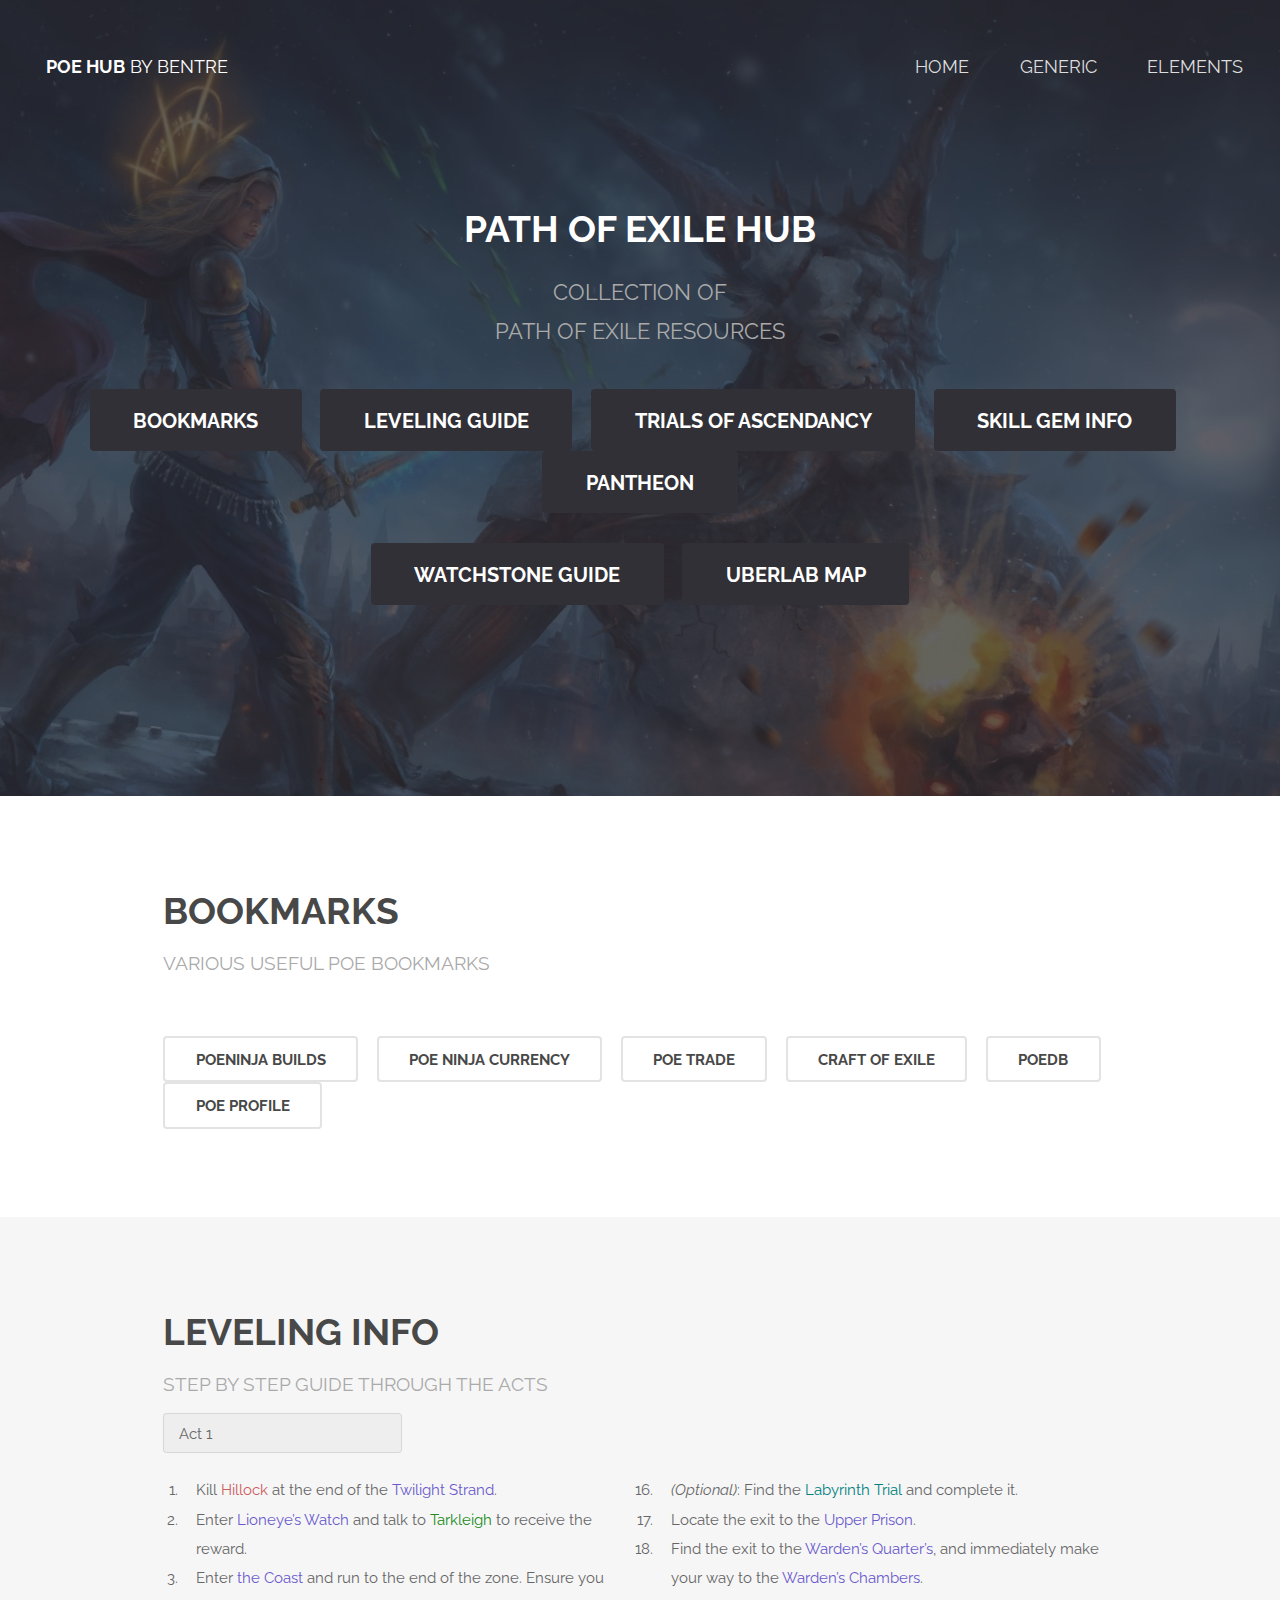
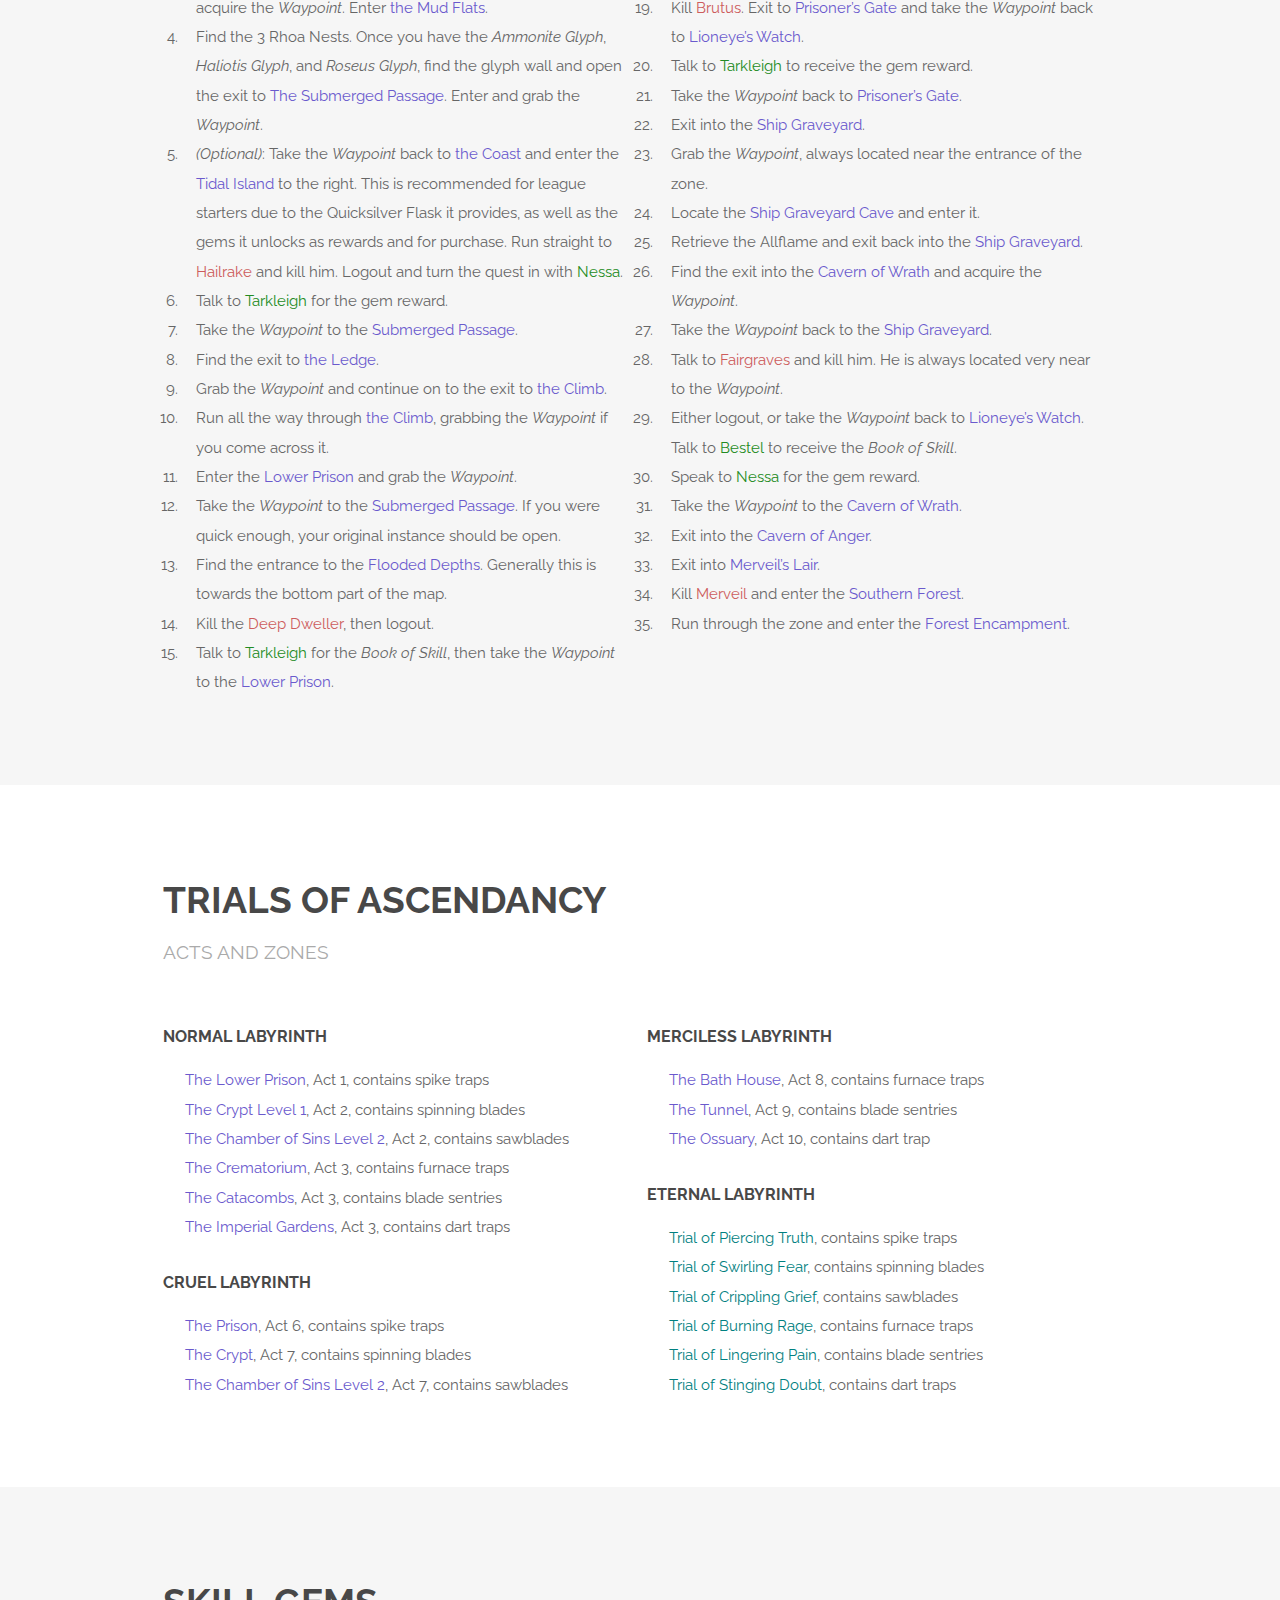
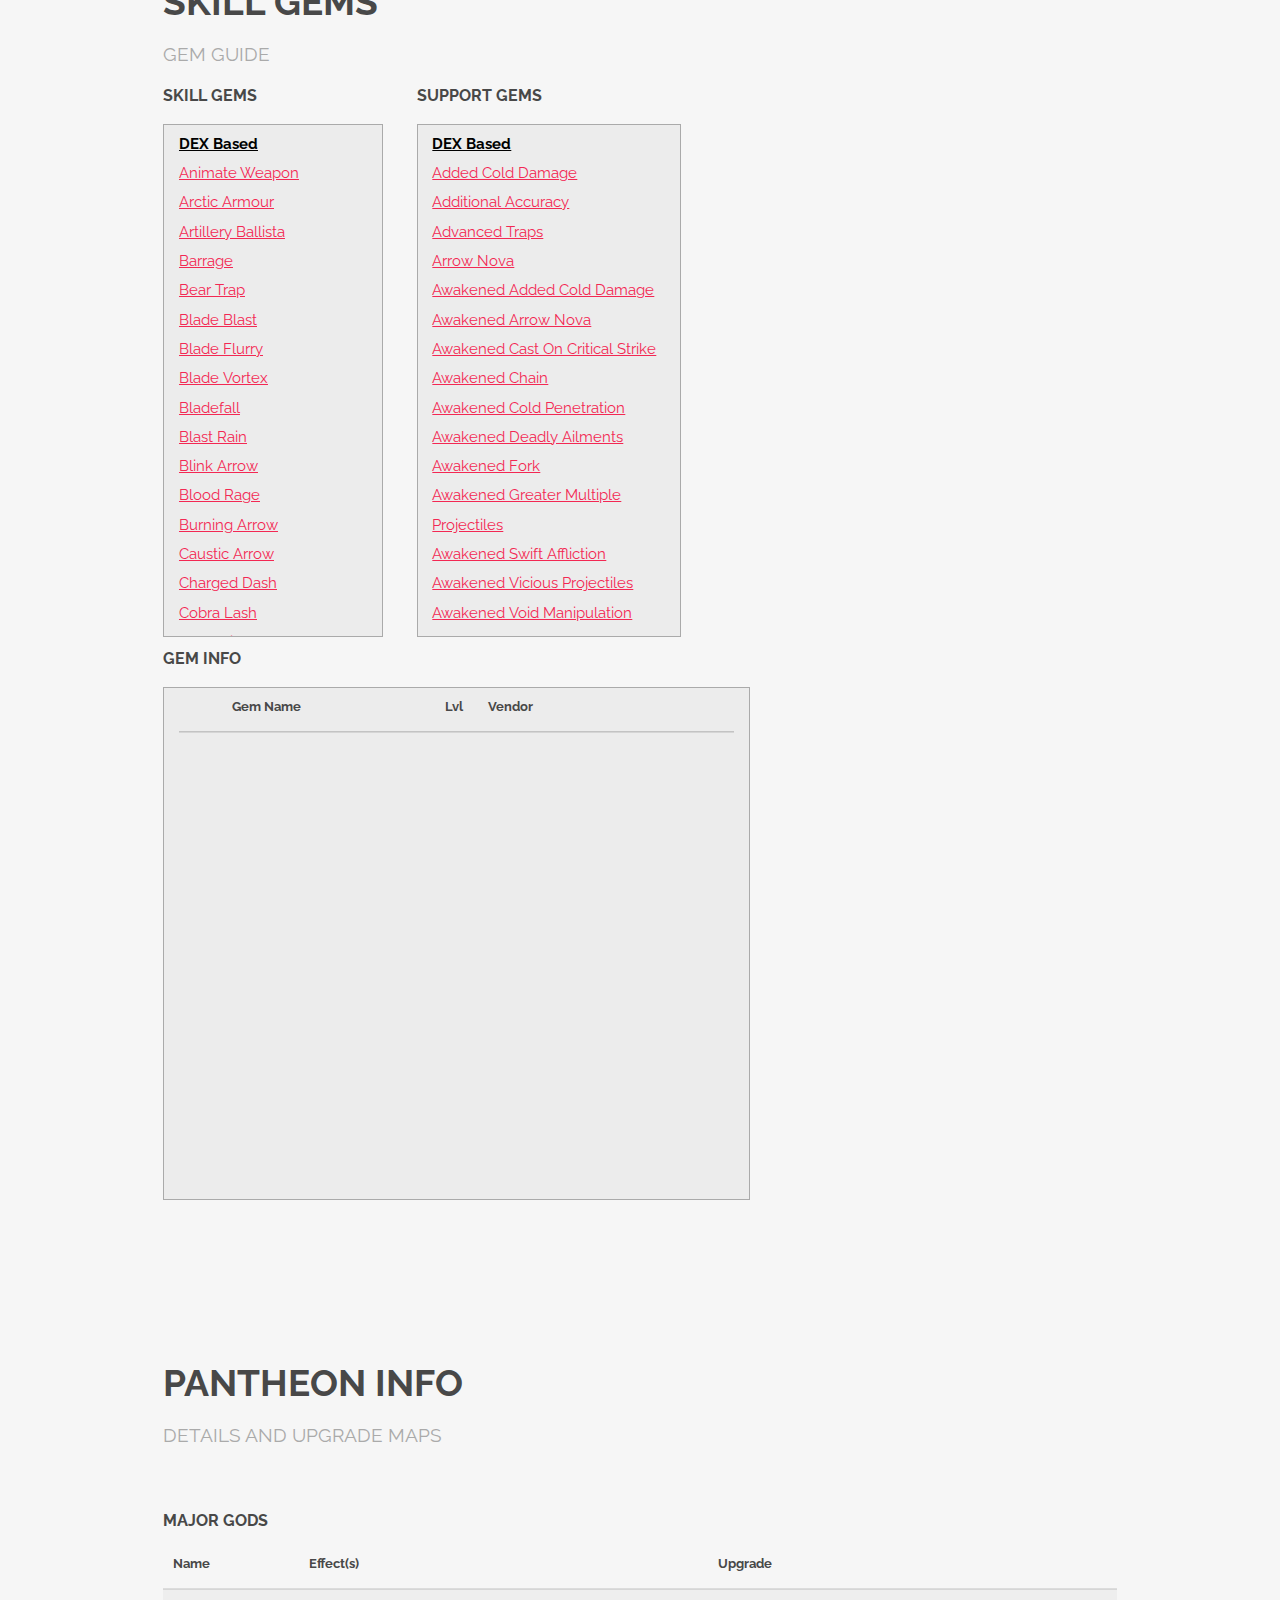
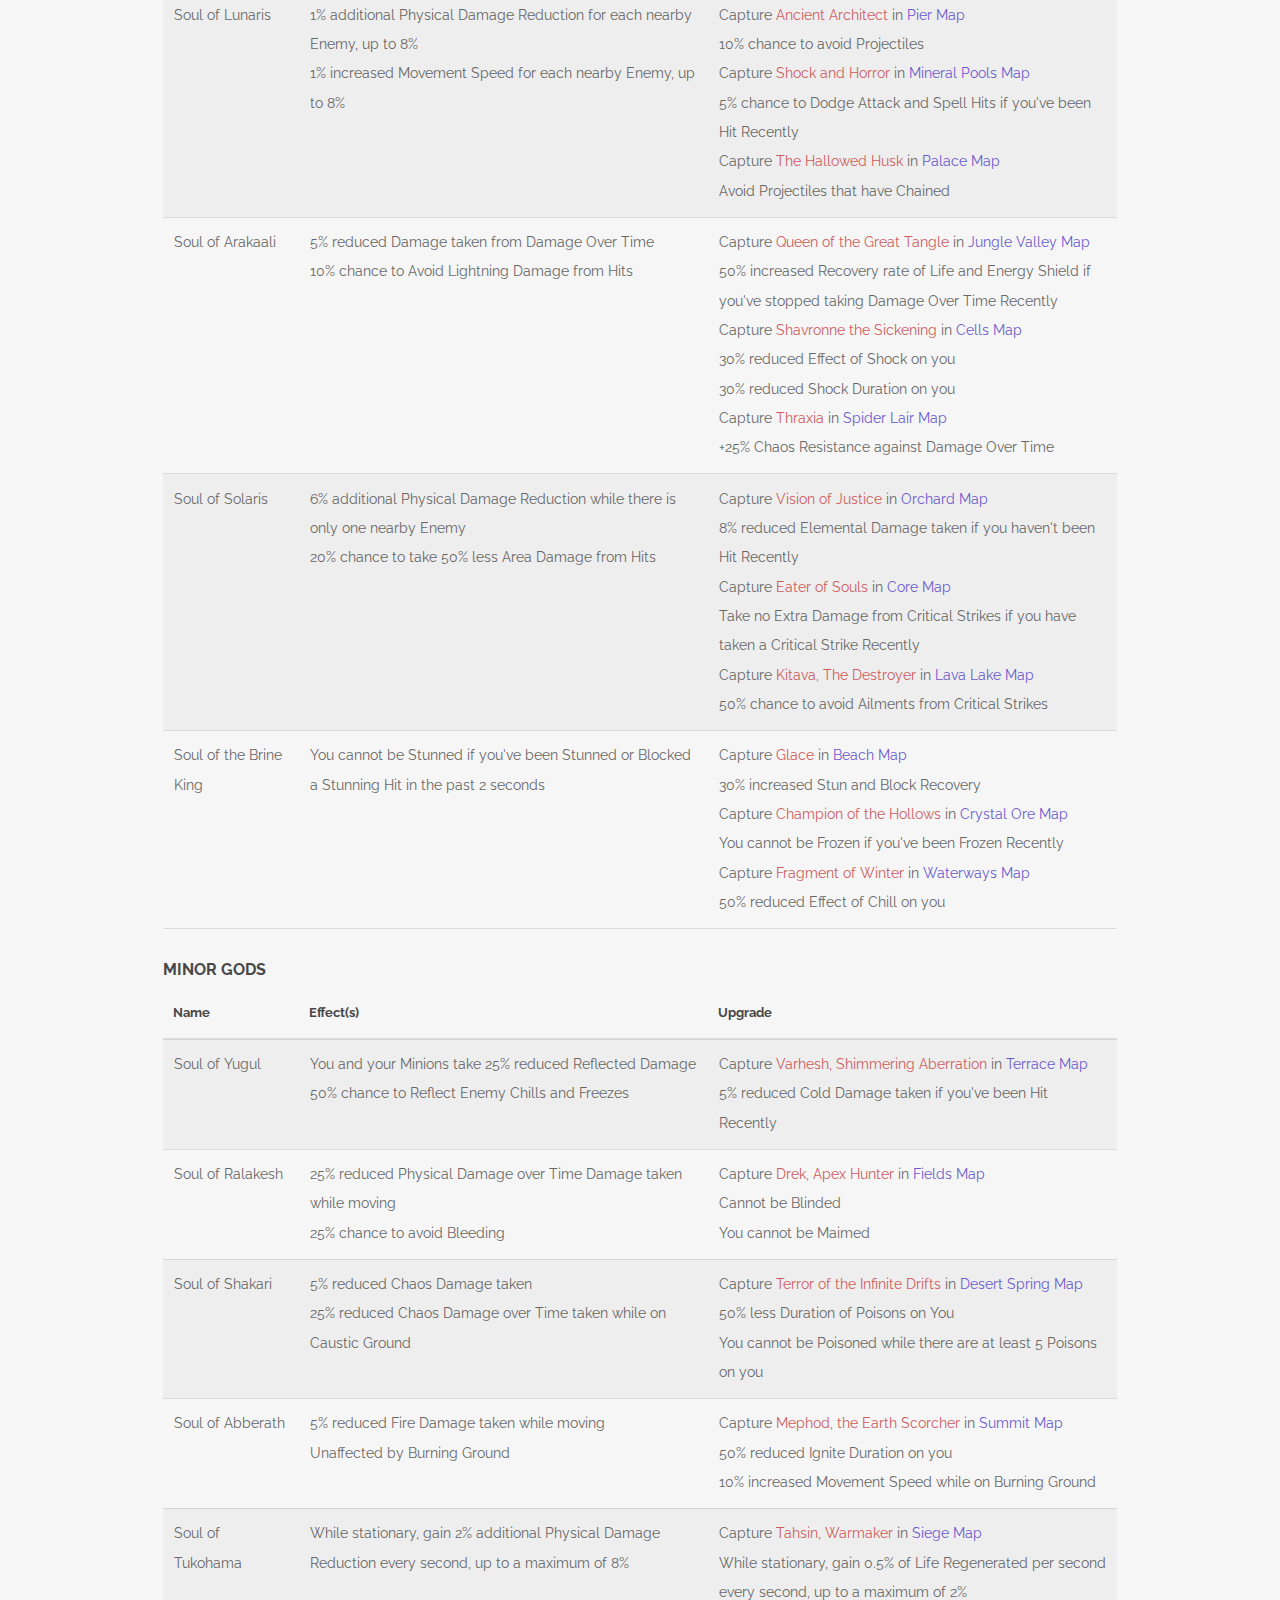
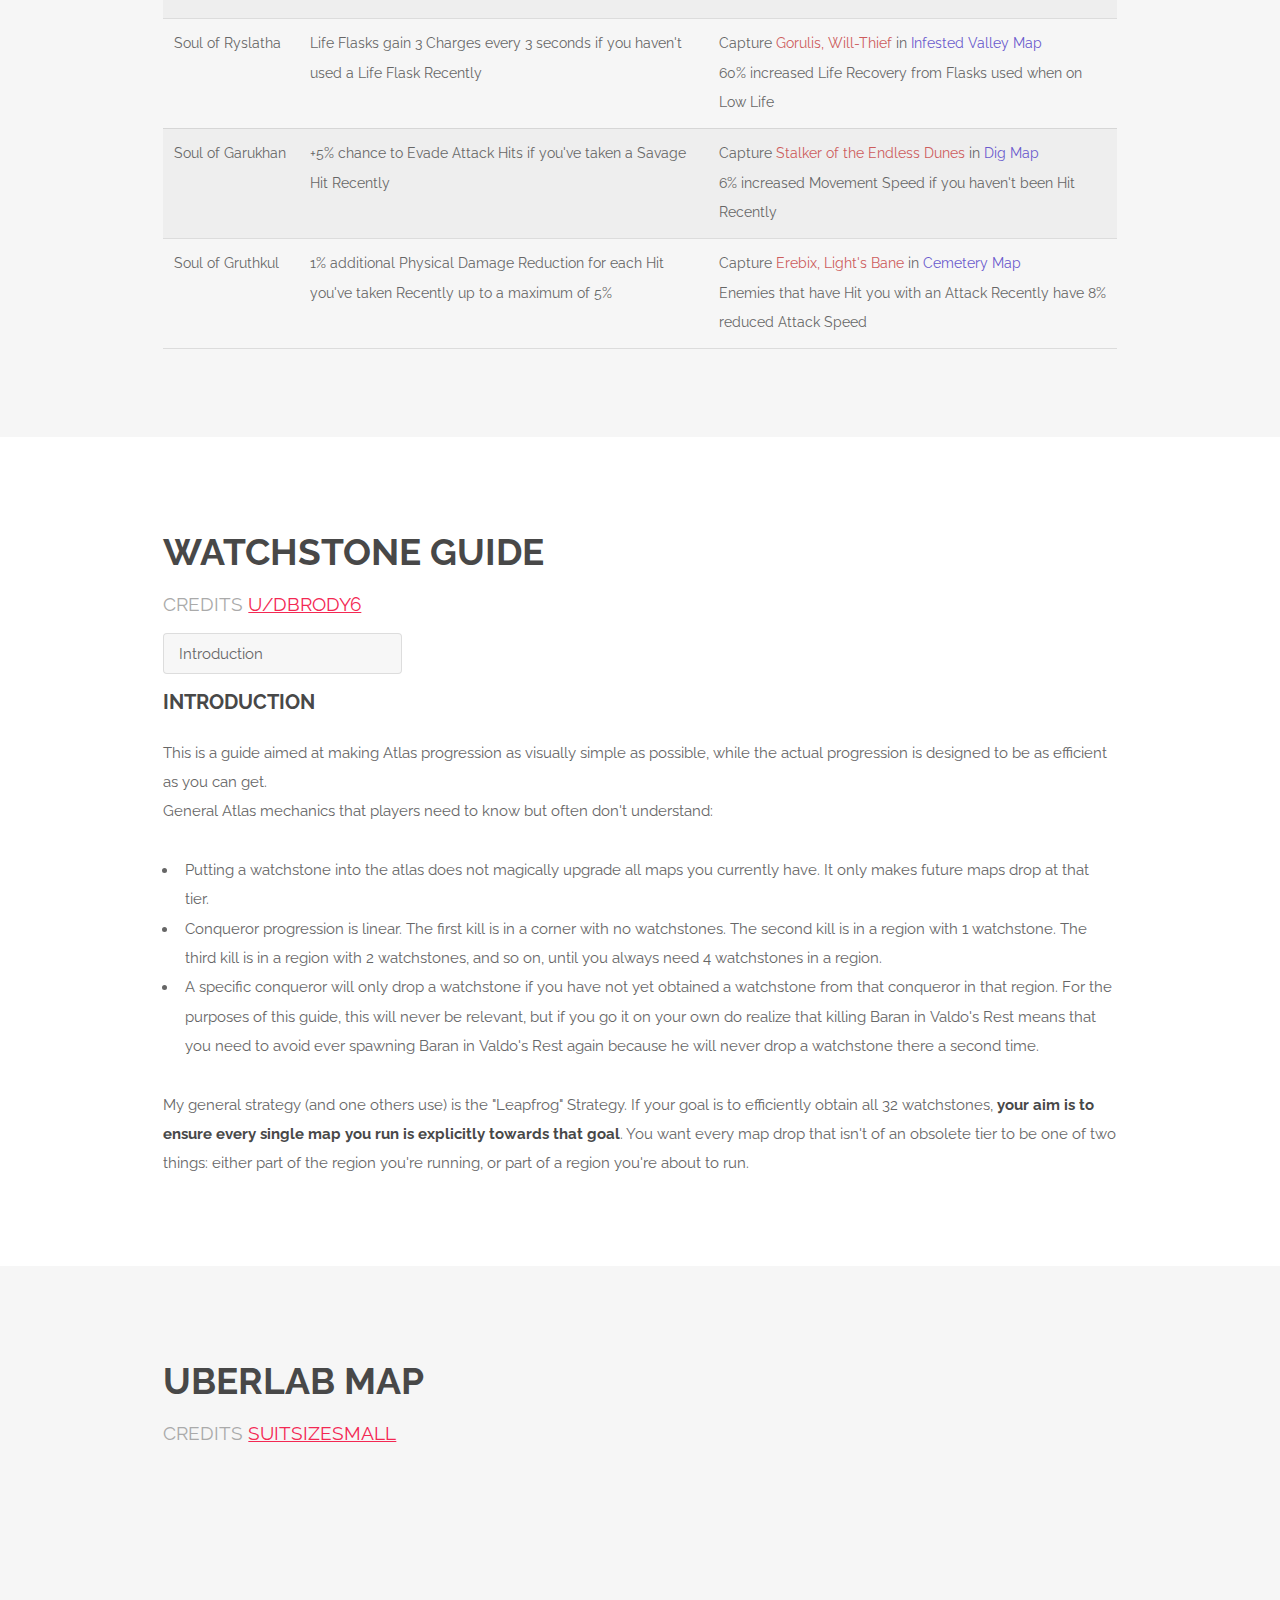
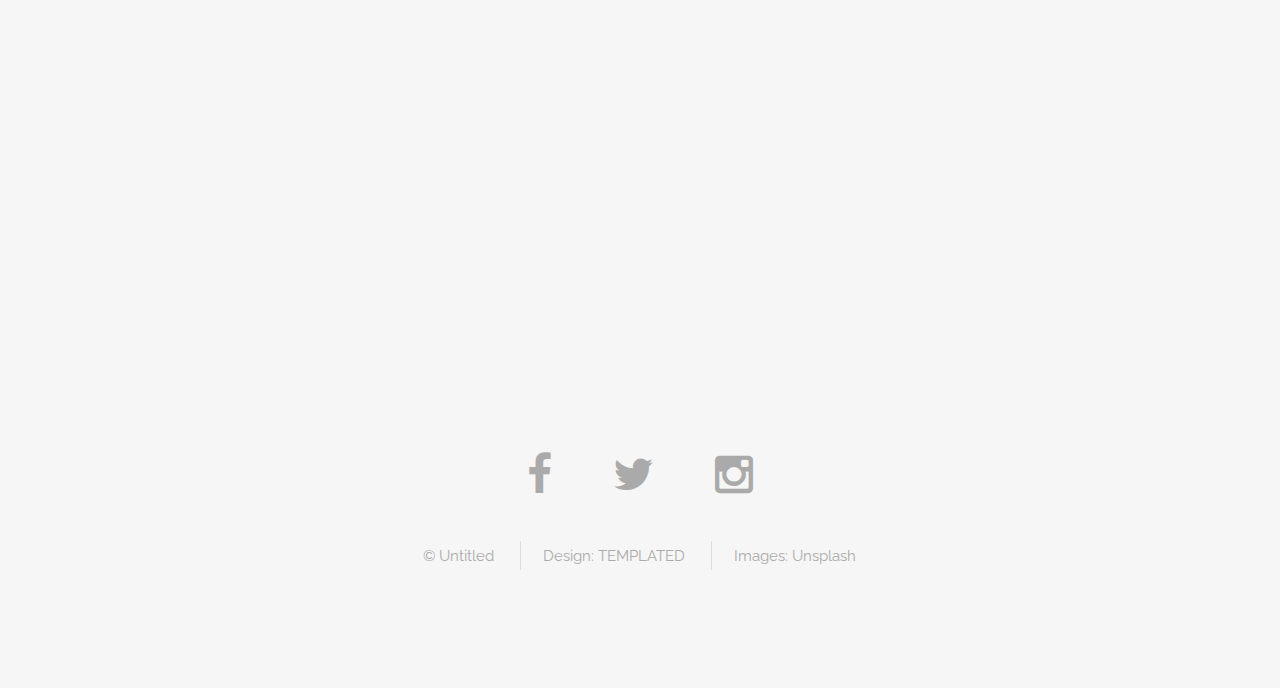
==== index.html @ db8b9054 "vendor working" ====
<!DOCTYPE HTML>
<!--
	Spatial by TEMPLATED
	templated.co @templatedco
	Released for free under the Creative Commons Attribution 3.0 license (templated.co/license)
-->
<html>
	<head>
		<title>PoE Hub</title>
		<meta charset="utf-8" />
		<meta name="viewport" content="width=device-width, initial-scale=1" />
		<link rel="stylesheet" href="assets/css/main.css" />
		<link rel="icon" type="image/png" href="images/poeIcon.png">

	</head>
	<body class="landing">

		<!-- Header -->
			<header id="header" class="alt">
				<h1><strong><a href="index.html">PoE Hub</a></strong> by Bentre</h1>
				<nav id="nav">
					<ul>
						<li><a href="index.html">Home</a></li>
						<li><a href="generic.html">Generic</a></li>
						<li><a href="elements.html">Elements</a></li>
					</ul>
				</nav>
			</header>

			<a href="#menu" class="navPanelToggle"><span class="fa fa-bars"></span></a>

		<!-- Banner -->
			<section id="banner">
				<h2>Path of Exile Hub</h2>
				<p>Collection of <br />Path of Exile resources </p>

				<ul class="actions">
					<li><a href="#bookmarks" class="button big">Bookmarks</a></li>
					<li><a href="#lvl" class="button big">Leveling Guide</a></li>
					<li><a href="#trials" class="button big">Trials of Ascendancy</a></li>
					<li><a href="#gems" class="button big">Skill Gem info</a></li>
					<li><a href="#pantheon" class="button big">Pantheon</a></li>
				</ul>
				<ul class= "actions">
					<li><a href="#watchstone" class="button big">Watchstone guide</a></li>
					<li><a href="#uberlab" class="button big">Uberlab Map</a></li>
				</ul>
				
			</section>

			<!-- One -->
				<section id="bookmarks" class="wrapper style1">
					<div class="container">
						<header class="major">
							<h2>Bookmarks</h2>
							<p>Various useful PoE bookmarks</p>
						</header>
						<ul class="actions">
							<li><a href="https://poe.ninja/challenge/builds" target="_blank" rel="noopener noreferrer" class="button medium alt">PoENinja Builds</a></li>
							<li><a href="https://poe.ninja/challenge/currency" target="_blank" rel="noopener noreferrer"class="button medium alt">Poe Ninja Currency</a></li>
							<li><a href="https://www.pathofexile.com/trade/search/Heist" target="_blank" rel="noopener noreferrer"class="button medium alt">Poe Trade</a></li>
							<li><a href="https://www.craftofexile.com/" target="_blank" rel="noopener noreferrer"class="button medium alt">Craft of Exile</a></li>
							<li><a href="https://poedb.tw/us/mod.php" target="_blank" rel="noopener noreferrer"class="button medium alt">PoeDB</a></li>
							<li><a href="https://poe-profile.info/" target="_blank" rel="noopener noreferrer"class="button medium alt">Poe Profile</a></li>
						</ul>
				</section>

			<!-- Two -->
				<section id="lvl" class="wrapper style2">
					<div class="container">
						<header id="lvlMajor" class="major">
							<h2>Leveling info</h2>
							<p>Step by step guide through the acts</p>
						</header>
						<div id="actDropdownDiv" class="container">
							<select class="75%" name="acts" id="actDropdown">
								<option value="#act1">Act 1</option>
								<option value="#act2">Act 2</option>
								<option value="#act3">Act 3</option>
								<option value="#act4">Act 4</option>
								<option value="#act5">Act 5</option>
								<option value="#act6">Act 6</option>
								<option value="#act7">Act 7</option>
								<option value="#act8">Act 8</option>
								<option value="#act9">Act 9</option>
								<option value="#act10">Act 10</option>
								<option value="#allActs">All Acts Compiled</option>
							  </select>
						</div>

						<div id="act1" class="actsDiv">
							<ol class="actsLI">
								<li>Kill <span style="color: indianred;">Hillock</span> at the end of the <span style="color: slateblue;">Twilight Strand</span>.</li>
								<li>Enter <span style="color:slateblue;">Lioneye’s Watch</span> and talk to <span style="color:forestgreen;">Tarkleigh</span> to receive the reward.</li>
								<li>Enter <span style="color:slateblue;">the Coast</span> and run to the end of the zone. Ensure you acquire the <em>Waypoint</em>. Enter <span style="color:slateblue;">the Mud Flats</span>.</li>
								<li>Find the 3 Rhoa Nests. Once you have the <em>Ammonite Glyph</em>, <em>Haliotis Glyph</em>, and <em>Roseus Glyph</em>, find the glyph wall and open the exit to <span style="color:slateblue;">The Submerged Passage</span>. Enter and grab the <em>Waypoint</em>.</li>
								<li><em>(Optional)</em>: Take the <em>Waypoint</em> back to <span style="color:slateblue;">the Coast</span> and enter the <span style="color:slateblue;">Tidal Island</span> to the right. This is recommended for league starters due to the Quicksilver Flask it provides, as well as the gems it unlocks as rewards and for purchase. Run straight to <span style="color:indianred;">Hailrake</span> and kill him. Logout and turn the quest in with <span style="color:forestgreen;">Nessa</span>.</li>
								<li>Talk to <span style="color:forestgreen;">Tarkleigh</span> for the gem reward.</li>
								<li>Take the <em>Waypoint</em> to the <span style="color:slateblue;">Submerged Passage</span>.</li>
								<li>Find the exit to <span style="color:slateblue;">the Ledge</span>.</li>
								<li>Grab the <em>Waypoint</em> and continue on to the exit to <span style="color:slateblue;">the Climb</span>.</li>
								<li>Run all the way through <span style="color:slateblue;">the Climb</span>, grabbing the <em>Waypoint</em> if you come across it.</li>
								<li>Enter the <span style="color:slateblue;">Lower Prison</span> and grab the <em>Waypoint</em>.</li>
								<li>Take the <em>Waypoint</em> to the <span style="color:slateblue;">Submerged Passage</span>. If you were quick enough, your original instance should be open.</li>
								<li>Find the entrance to the <span style="color:slateblue;">Flooded Depths</span>. Generally this is towards the bottom part of the map.</li>
								<li>Kill the <span style="color:indianred;">Deep Dweller</span>, then logout.</li>
								<li>Talk to <span style="color:forestgreen;">Tarkleigh</span> for the <em>Book of Skill</em>, then take the <em>Waypoint</em> to the <span style="color:slateblue;">Lower Prison</span>.</li>
								<li><em>(Optional)</em>: Find the <span style="color:teal;">Labyrinth Trial</span> and complete it.</li>
								<li>Locate the exit to the <span style="color:slateblue;">Upper Prison</span>.</li>
								<li>Find the exit to the <span style="color:slateblue;">Warden’s Quarter’s</span>, and immediately make your way to the <span style="color:slateblue;">Warden’s Chambers</span>.</li>
								<li>Kill <span style="color:indianred;">Brutus</span>. Exit to <span style="color:slateblue;">Prisoner’s Gate</span> and take the <em>Waypoint</em> back to <span style="color:slateblue;">Lioneye’s Watch</span>.</li>
								<li>Talk to <span style="color:forestgreen;">Tarkleigh</span> to receive the gem reward.</li>
								<li>Take the <em>Waypoint</em> back to <span style="color:slateblue;">Prisoner’s Gate</span>.</li>
								<li>Exit into the <span style="color:slateblue;">Ship Graveyard</span>.</li>
								<li>Grab the <em>Waypoint</em>, always located near the entrance of the zone.</li>
								<li>Locate the <span style="color:slateblue;">Ship Graveyard Cave</span> and enter it.</li>
								<li>Retrieve the Allflame and exit back into the <span style="color:slateblue;">Ship Graveyard</span>.</li>
								<li>Find the exit into the <span style="color:slateblue;">Cavern of Wrath</span> and acquire the <em>Waypoint</em>.</li>
								<li>Take the <em>Waypoint</em> back to the <span style="color:slateblue;">Ship Graveyard</span>.</li>
								<li>Talk to <span style="color:indianred;">Fairgraves</span> and kill him. He is always located very near to the <em>Waypoint</em>.</li>
								<li>Either logout, or take the <em>Waypoint</em> back to <span style="color:slateblue;">Lioneye’s Watch</span>. Talk to <span style="color:forestgreen;">Bestel</span> to receive the <em>Book of Skill</em>.</li>
								<li>Speak to <span style="color:forestgreen;">Nessa</span> for the gem reward.</li>
								<li>Take the <em>Waypoint</em> to the <span style="color:slateblue;">Cavern of Wrath</span>.</li>
								<li>Exit into the <span style="color:slateblue;">Cavern of Anger</span>.</li>
								<li>Exit into <span style="color:slateblue;">Merveil’s Lair</span>.</li>
								<li>Kill <span style="color:indianred;">Merveil</span> and enter the <span style="color:slateblue;">Southern Forest</span>.</li>
								<li>Run through the zone and enter the <span style="color:slateblue;">Forest Encampment</span>.</li>
							</ol>
						</div>
						<div style="display:none" id="act2" class="actsDiv">
							<ol class="actsLI">
								<li>Enter the <span style="color:slateblue;">Riverways</span>, taking the left exit.</li>
								<li>Locate the <em>Waypoint</em>. It is typically found in the upper left part of the area, along the path.</li>
								<li>Find the exit into <span style="color:slateblue;">the Wetlands</span>. It is always found near the <em>Waypoint</em>.</li>
								<li>Locate <span style="color:indianred;">Oak</span>, and kill him.</li>
								<li>Find the <em>Waypoint</em>, which is often found along the wall in the upper left part of the area.</li>
								<li>Take the <em>Waypoint</em> to the <span style="color:slateblue;">Riverways</span>.</li>
								<li>Follow left along the edge of the zone from the <span style="color:slateblue;">Wetlands</span> entrance to find the exit into the <span style="color:slateblue;">Western Forest</span>.</li>
								<li>Run down the path in the middle of the area until you encounter the <em>Waypoint</em>.</li>
								<li>Follow either the left or right wall downwards.
								<ul>
									<li>If you find spider-webbed trees, find the exit into the <span style="color: slateblue;">Weaver’s Chambers</span>. Make your way to the end, enter the <span style="color: slateblue;">Weaver’s Nest</span>, and kill <span style="color:indianred;">The Weaver</span> and take <em>Maligaro’s Spike</em>. Logout or portal back to town and talk to <span style="color:forestgreen;">Silk</span> to receive the gem reward. Take the <em>Waypoint</em> back to the <span style="color: slateblue;">Western Forest</span>. Head in the opposite direction of where you found the <span style="color: slateblue;">Weaver’s Chambers</span> to find <span style="color:indianred;">Alira</span>.</li>
									<li>If you find <span style="color:indianred;">Alira</span> and are planning on killing her, do that now. Logout or portal back to town, then take the <em>Waypoint</em> back to the <span style="color: slateblue;">Western Forest</span>. Head in the opposite direction of where you found <span style="color:indianred;">Alira</span> to locate the <span style="color: slateblue;">Weaver’s Chambers</span>.</li>
								</ul></li>
								<li>Follow the wall to the “bottom” part of the <span style="color:slateblue;">Western Forest</span>, until you find the <span style="color:indianred;">Blackguards</span>.</li>
								<li>Kill the <span style="color:indianred;">Blackguards</span> and pick up the <em>Thaumetic Seal</em>. Open the exit to Act I.</li>
								<li>Logout or portal to town, then take the <em>Waypoint</em> to Act I. Talk to <span style="color:forestgreen;">Bestel</span> to receive the Book of Skill as a reward.</li>
								<li>Take the <em>Waypoint</em> to the <span style="color:slateblue;">Forest Encampment</span>.</li>
								<li>Take the right exit this time, into the <span style="color:slateblue;">Old Fields</span>.</li>
								<li>Follow the road until you find the exit into <span style="color: slateblue;">the Crossroads</span>.</li>
								<li>Follow the path until you find the <em>Waypoint</em>.</li>
								<li><em>(Optional)</em>: Take the path leading downwards to find the exit to the <span style="color: slateblue;">Felshrine Ruins</span>. Head downwards through the area until you find <span style="color: slateblue;">The Crypt (Level One)</span>. Find and complete the <span style="color:teal;">Labyrinth Trial</span> within the area, then logout or portal back to town. Take the <em>Waypoint</em> back to <span style="color: slateblue;">the Crossroads</span>.</li>
								<li>Take the right path to find the exit to the <span style="color: slateblue;">Broken Bridge</span>.</li>
								<li>Follow the right wall until you encounter <span style="color:indianred;">Kraityn</span>.</li>
								<li>Kill or help <span style="color:indianred;">Kraityn</span>, depending on what your build recommends. If you are helping <span style="color:indianred;">Alira</span>, return to town and take the <em>Waypoint</em> to the <span style="color: slateblue;">Western Forest</span> to do that now.</li>
								<li>Logout or portal to town. Speak with <span style="color:forestgreen;">Eramir</span> and take <em>The Apex</em> if you killed all of the bandits.</li>
								<li>Take the <em>Waypoint</em> to the <span style="color: slateblue;">Crossroads</span>.</li>
								<li>Follow the upwards path until you find the entrance to the <span style="color: slateblue;">Chamber of Sins (Level One)</span>.</li>
								<li>Acquire the <em>Waypoint</em> if you come across it, and exit into the <span style="color: slateblue;">Chamber of Sins (Level Two)</span>.</li>
								<li><em>(Optional)</em>: Find the <span style="color:teal;">Labyrinth Trial</span> in this area, and complete it.</li>
								<li>Locate <span style="color:indianred;">Fidelitas</span> and kill him. He is typically found in the upper left part of the area.</li>
								<li>Take the <em>Baleful Gem</em> and speak with <span style="color:forestgreen;">Helena</span>. Logout or portal back to town.</li>
								<li>Speak with <span style="color:forestgreen;">Greust</span> to acquire the gem reward</li>
								<li>Take the <em>Waypoint</em> to the <span style="color: slateblue;">Wetlands</span> and poison the tree roots next to the Waypoint.</li>
								<li>Enter the <span style="color: slateblue;">Vaal Ruins</span> and break the seal when you encounter it.</li>
								<li>Exit into the <span style="color: slateblue;">Northern Forest</span>.</li>
								<li>Head upwards through the <span style="color: slateblue;">Northern Forest</span> until you find the exit into <span style="color: slateblue;">the Caverns</span>. Do not enter the <span style="color: slateblue;">Dread Thicket</span>.</li>
								<li>Grab the <em>Waypoint</em> when you encounter it.</li>
								<li>Locate the entrance to the <span style="color: slateblue;">Ancient Pyramid</span>.</li>
								<li>Ascend the levels of the pyramid until you find the <span style="color: slateblue;">Pyramid Apex</span>.</li>
								<li>Slay the <span style="color:indianred;">Vaal Oversoul</span> and exit into the <span style="color: slateblue;">City of Sarn</span>.</li>
								<li>Find the <span style="color:indianred;">Blackguards</span> and kill them to rescue <span style="color:forestgreen;">Clarissa</span>. Make sure that you speak with <span style="color:forestgreen;">Clarissa</span> before running off.</li>
								<li>Enter the <span style="color: slateblue;">Sarn Encampment</span>. This is always found in the upper left part of the area.</li>
							</ol>
						</div>
						<div style="display:none" id="act3" class="actsDiv">
							<ol class="actsLI">
								<li>Exit into the <span style="color: slateblue;">Slums</span>.</li>
								<li>Find the <span style="color: slateblue;">Crematorium</span> and grab the <em>Waypoint</em>. Take note of the location of the Sewer Grating, if you encountered it along the way.</li>
								<li><em>(Optional)</em>: Find the <span style="color:teal;">Labyrinth Trial</span> in the <span style="color: slateblue;">Crematorium</span> and complete it.</li>
								<li>Find <span style="color:indianred;">Piety</span> and defeat her. Interact with <em>Tolman</em> and take <em>Tolman’s Bracelet</em>.</li>
								<li>Logout or portal back to town. Speak with <span style="color:forestgreen;">Clarissa</span> to receive the <em>Sewer Keys</em>.</li>
								<li>Enter the <span style="color: slateblue;">Slums</span> and find the <em>Sewer Grating</em>. Open it, and enter <span style="color: slateblue;">the Sewers</span>.</li>
								<li>Locate the three <em>Platinum Busts</em>. There is always one before the <em>Waypoint</em>, and two after it.</li>
								<li>Find the exit into the <span style="color: slateblue;">Marketplace</span>.</li>
								<li>Grab the <em>Waypoint</em>.</li>
								<li><em>(Optional)</em>: Just to the upper right of the <em>Waypoint</em> is the entrance to the <span style="color: slateblue;">Catacombs</span>. Enter and complete the <span style="color:teal;">Labyrinth Trial</span>, then logout or portal out and return to the <span style="color: slateblue;">Marketplace</span> via the waypoint.</li>
								<li>Locate the exit to the <span style="color: slateblue;">Battlefront</span>.</li>
								<li>Find the <em>Waypoint</em>, which is generally in the center of the zone.</li>
								<li>Head downwards from the <em>Waypoint</em> until you find the <em>Blackguard Chest</em>, which looks like a cart.</li>
								<li>Take the <em>Ribbon Spool</em> from the cart.</li>
								<li>Head upwards from the <em>Waypoint</em> until you locate the entrance to the <span style="color: slateblue;">Solaris Temple (Level One)</span>.</li>
								<li>Proceed through the temple until you find the entrance to the <span style="color: slateblue;">Solaris Temple (Level Two)</span>.</li>
								<li>Continue through the temple until you find the <em>Waypoint</em>.</li>
								<li>Take the <em>Waypoint</em> to the <span style="color: slateblue;">Battlefront</span>. Head left until you find the entrance to the <span style="color: slateblue;">Docks</span>.</li>
								<li>Locate the <em>Supply Container</em> and take the <em>Thaumetic Sulphite</em>.</li>
								<li>Logout or portal to town, then talk to <span style="color:forestgreen;">Hargan</span> to receive the Book of Skill.</li>
								<li>Take the <em>Waypoint</em> to the <span style="color: slateblue;">Solaris Temple (Level Two)</span>.</li>
								<li>Talk to <span style="color:forestgreen;">Lady Dialla</span> to receive the <em>Infernal Talc</em>.</li>
								<li>Take the <em>Waypoint</em> to the <em>Sewers</em>.</li>
								<li>Go down/left from the <em>Waypoint</em> and burn away the <em>Undying Blockage</em>. This is always extremely close to the waypoint.</li>
								<li>Enter the <span style="color: slateblue;">Ebony Barracks</span> and acquire the <em>Waypoint</em>.</li>
								<li>Head upwards through the <span style="color: slateblue;">Ebony Barracks</span> until you find <span style="color:indianred;">General Gravicius</span>.</li>
								<li>Kill <span style="color:indianred;">General Gravicius</span>, and continue heading upwards.</li>
								<li>Enter the <span style="color: slateblue;">Lunaris Temple (Level One)</span>.</li>
								<li>Grab the <em>Waypoint</em> and enter the <span style="color: slateblue;">Lunaris Temple (Level Two)</span>.</li>
								<li>Look for ascending staircases to quickly find the correct path. Continue following the staircases until you reach the carts. The side with two carts is always a dead end, while the single-cart side is the correct path.</li>
								<li>Kill <span style="color:indianred;">Piety</span> and take the <em>Tower Key</em>.</li>
								<li>Return to town and talk to <span style="color:forestgreen;">Grigor</span> to receive the Book of Skill. Speak with <span style="color:forestgreen;">Maramoa</span> to receive the gem reward.</li>
								<li>Take the <em>Waypoint</em> to the <span style="color: slateblue;">Ebony Barracks</span>.</li>
								<li>Head to the right of the <em>Waypoint</em> until you find the entrance to the <span style="color: slateblue;">Imperial Gardens</span>.</li>
								<li>Follow the tiled path until you find the <em>Waypoint</em>.</li>
								<li><em>(Optional)</em>: If you need specific gems from the <span style="color: slateblue;">Library</span> quest, take the upper left path at the three way fork, up the stairs. Enter the Library and grab the <em>Waypoint</em> halfway through the area. Continue until you find the <em>Loose Candle</em>. Click on it and enter <span style="color: slateblue;">The Archives</span>. Collect the Four <em>Golden Pages</em> before returning to town via portal or logout. Take the <em>Waypoint</em> back to the <span style="color: slateblue;">Library</span> and speak to <span style="color:forestgreen;">Siosa</span> for your reward. Take the <em>Waypoint</em> back to the <span style="color: slateblue;">Imperial Gardens</span></li>
								<li><em>(Optional)</em>: Complete the final <span style="color:teal;">Labyrinth Trial</span> for the Normal Lab. From three way fork just above the <em>Waypoint</em>, head upwards and slowly snake your way to the left. The Labyrinth Trial is almost always found in the uppermost left corner of the area.</li>
								<li>From the three way fork above the way point, head to the lower right and up the stairs. Start heading to the upper right, following the tiled path until you find the entrance to the <span style="color: slateblue;">Sceptre of God</span>.</li>
								<li>Enter the <span style="color: slateblue;">Sceptre of God</span> and ascend the levels until you find the <span style="color: slateblue;">Upper Sceptre of God</span>.</li>
								<li>Enter the <span style="color: slateblue;">Upper Sceptre of God</span> and ascend the levels.</li>
								<li>Kill <span style="color:indianred;">Dominus</span>.</li>
								<li>Enter the <span style="color: slateblue;">Aqueduct</span> and make your way through the area.</li>
								<li>Enter <span style="color: slateblue;">Highgate</span>.</li>
							</ol>
						</div>

						<div style="display:none" id="act4" class="actsDiv">
							<ol class="actsLI">
								<li>Enter <span style="color: slateblue;">The Dried Lake</span>.</li>
								<li>Locate <span style="color:indianred;">Voll</span>, defeat him, and take <em>Deshret’s Banner</em>. Return to town via logout or Portal.</li>
								<li>Open the mines using <em>Deshret’s Banner</em> and enter <span style="color: slateblue;">The Mines (Level One)</span>.</li>
								<li>Proceed through the area and enter <span style="color: slateblue;">The Mines (Level Two)</span>.</li>
								<li>Locate <em>Deshret’s Spirit</em> and release it.</li>
								<li>Enter the <span style="color: slateblue;">Crystal Veins</span>.</li>
								<li>Locate the <em>Waypoint</em>, at the end of the area, and return to <span style="color: slateblue;">Highgate</span>.</li>
								<li>Speak to <span style="color:forestgreen;">Tasuni</span> to receive the Book of Skill reward. Speak to <span style="color:forestgreen;">Oyun</span> to receive the <em>Golem</em> gem reward.</li>
								<li>Return to the <span style="color: slateblue;">Crystal Veins</span> via the <em>Waypoint</em>.</li>
								<li>The next steps may be completed in either order, based on preference. We prefer to do <span style="color: slateblue;">Kaom’s Dream</span> first, however, as the boss is generally a little less dangerous at lower levels.
								<ul>
									<li>Enter <span style="color: slateblue;">Kaom’s Dream</span> and proceed through the area until you reach <span style="color: slateblue;">Kaom’s Stronghold</span>. Acquire the <em>Waypoint</em> and continue onwards, until you reach the <span style="color: slateblue;">Caldera of the King</span>. Defeat <span style="color:indianred;">Kaom</span> and pick up the <em>Eye of Fury</em>. Return to town via logout or Portal, then take the <em>Waypoint</em> to the <span style="color: slateblue;">Crystal Veins</span>.</li>
									<li>Enter <span style="color: slateblue;">Daresso’s Dream</span> and proceed through the area until you encounter <span style="color:indianred;">Barkhul</span>. Defeat him and his bodyguards, then enter <span style="color: slateblue;">The Grand Arena</span> and acquire the <em>Waypoint</em>. Proceed through the arenas until you encounter “The Trio”, a group of three unique enemies. This means that <span style="color:indianred;">Daresso</span> is in the next area, and signals you are on the correct path. Defeat the Trio and enter <span style="color: slateblue;">The Ring of Blades</span>. Defeat <span style="color:indianred;">Daresso</span> and take the <em>Eye of Desire</em>. Return to town via logout or Portal, then take the <em>Waypoint</em> to the <span style="color: slateblue;">Crystal Veins</span>.</li>
								</ul></li>
								<li>Talk to <span style="color:forestgreen;">Dialla</span>.</li>
								<li>Enter the <span style="color: slateblue;">Belly of the Beast (Level One)</span>, and proceed through the area.</li>
								<li>Enter the <span style="color: slateblue;">Belly of the Beast (Level Two)</span>, and proceed through the area.</li>
								<li>Enter the <span style="color: slateblue;">Bowels of the Beast</span>.</li>
								<li>Defeat <span style="color:indianred;">Piety</span>.</li>
								<li>Enter <span style="color: slateblue;">The Harvest</span>, and acquire the <em>Waypoint</em>. Return to <span style="color: slateblue;">Highgate</span>.</li>
								<li>Speak to <span style="color:forestgreen;">Dialla</span> at the uppermost part of the city to receive the gem reward.</li>
								<li>Return to <span style="color: slateblue;">The Harvest</span>.</li>
								<li>Slay <span style="color:indianred;">Malachai’s</span> 3 guardians; <span style="color:indianred;">Doedre</span>, <span style="color:indianred;">Maligaro</span>, and <span style="color:indianred;">Shavronne</span>. Pick up the various organs they drop.</li>
								<li>Enter <span style="color: slateblue;">The Black Core</span>, found next to the <em>Waypoint</em>.</li>
								<li>Kill <span style="color:indianred;">Malachai</span>.</li>
								<li>Return to <span style="color: slateblue;">Highgate</span> via Portal or logout.</li>
								<li>Exit into <span style="color: slateblue;">The Ascent</span>, found in the upper right part of <span style="color: slateblue;">Highgate</span>.</li>
								<li>Interact with the resonator and take the <em>Oriath Portal</em>.</li>
							</ol>
						</div>

						<div style="display:none" id="act5" class="actsDiv">
							<ol class="actsLI">
								<li>Grab the <em>Waypoint</em> and make your way through the <span style="color: slateblue;">Slave Pens</span>.</li>
								<li>Kill <span style="color:indianred;">Overseer Crow</span>, and ascend the ladder that drops down to enter the <span style="color: slateblue;">Overseer’s Tower</span>.</li>
								<li>Talk to <span style="color:forestgreen;">Lani</span> to receive the ring reward.</li>
								<li>Enter the <span style="color: slateblue;">Control Blocks</span>.</li>
								<li>Find the <em>Miasmeter</em>. Typically this item is found about halfway through the zone, on the left-most part of the area.</li>
								<li>Kill <span style="color:indianred;">Justicar Casticus</span> at the end of the area and pick up the <em>Eyes of Zeal</em>.</li>
								<li>Enter <span style="color: slateblue;">Oriath Square</span> and grab the <em>Waypoint</em>.</li>
								<li>Find and enter the <span style="color: slateblue;">Templar Courts</span>.</li>
								<li>Make your way through the zone and enter <span style="color: slateblue;">The Chamber of Innocence</span>, grabbing the immediate <em>Waypoint</em>.</li>
								<li>Find <span style="color: slateblue;">The Sanctum of Innocence</span> and kill <span style="color:indianred;">High Templar Avarius</span> and <span style="color:indianred;">Innocence</span>.</li>
								<li>Enter <span style="color: slateblue;">The Chamber of Innocence</span> through the newly opened exit.</li>
								<li>Enter the <span style="color: slateblue;">Torched Courts</span> and make your way through the area.</li>
								<li>Enter the <span style="color: slateblue;">Ruined Square</span>. The entrances to other areas in the <span style="color: slateblue;">Ruined Square</span> are always in the same general area of the zone. We have provided an extremely simplified diagram below to help you quickly locate what you are looking for.</li>
								<li>Enter the <span style="color: slateblue;">Ossuary</span>.</li>
								<li>Find the <em>Sign of Purity</em> and return to the <span style="color: slateblue;">Ruined Square</span> via the exit.</li>
								<li>Locate <span style="color: slateblue;">The Reliquary</span>.</li>
								<li>Find each of <em>Kitava’s Torments</em> and return to town via logout or Portal.</li>
								<li>Speak to <span style="color:forestgreen;">Lani</span> for the Book of Skill and jewel rewards.</li>
								<li>Return to the <span style="color: slateblue;">Ruined Square</span> via <em>Waypoint</em>.</li>
								<li>Enter the <span style="color: slateblue;">Cathedral Rooftop</span> and make your way through the area.</li>
								<li>Enter the <span style="color: slateblue;">Cathedral Apex</span> and defeat <span style="color:indianred;">Kitava</span>.</li>
								<li>Speak with <span style="color:forestgreen;">Lily Roth</span> and sail to Wraeclast.</li>
							</ol>
						</div>
						<div style="display:none" id="act6" class="actsDiv">
							<ol class="actsLI">
								<li><em>(Optional)</em>: This quest is usually worth doing on new league characters as it unlocks <span style="color:forestgreen;">Lilly Roth</span> as a gem vendor, and she carries virtually every gem in the game. Enter the <span style="color: slateblue;">Twilight Strand</span>, accessed from the bottom side of <span style="color: slateblue;">Lioneye’s Watch</span>. Clear the area of all monsters and return to <span style="color: slateblue;">Lioneye’s Watch</span>, then speak with <span style="color:forestgreen;">Lilly Roth</span>.</li>
								<li>Enter <span style="color: slateblue;">The Coast</span> and proceed through the zone. Grab the <em>Waypoint</em> at the end.</li>
								<li>Enter the <span style="color: slateblue;">Mud Flats</span>. Find and kill <span style="color:indianred;">The Dishonored Queen</span> and take the <em>Eye of Conquest</em>.</li>
								<li>Find the exit to the <span style="color: slateblue;">Karui Fortress</span>. Generally, this is in the upper middle part of the area.</li>
								<li>Enter <span style="color: slateblue;">Tukohama’s Keep</span>.</li>
								<li>Defeat <span style="color:indianred;">Tukohama</span>. Talk to <span style="color:forestgreen;">Sin</span> and select <em>Soul of Tukohama</em> as your Pantheon Minor God.</li>
								<li>Find and enter <span style="color: slateblue;">The Ridge</span>.</li>
								<li>Grab the <em>Waypoint</em> and return to <span style="color: slateblue;">Lioneye’s Watch</span>. Talk to <span style="color:forestgreen;">Tarkleigh</span> to receive the Book of Skill.</li>
								<li>Return to <span style="color: slateblue;">The Ridge</span> via the <em>Waypoint</em>.</li>
								<li>Find and enter the <span style="color: slateblue;">Lower Prison</span> and grab the <em>Waypoint</em>, just inside the entrance.</li>
								<li><em>(Optional)</em>: Find the <span style="color:teal;">Labyrinth trial</span> and complete it.</li>
								<li>Find and enter <span style="color: slateblue;">Shavronne’s Tower</span>.</li>
								<li>Ascend the tower until you reach the <span style="color: slateblue;">Prison Rooftop</span>.</li>
								<li>Kill <span style="color:indianred;">Brutus</span> and <span style="color:indianred;">Shavronne</span>.</li>
								<li>Go through the <span style="color: slateblue;">Warden’s Chambers</span> and enter the <span style="color: slateblue;">Prisoner’s Gate</span>. Grab the <em>Waypoint</em>.</li>
								<li><em>(Optional)</em>: Find the <span style="color: slateblue;">Valley of the Fire Drinker</span> and defeat <span style="color:indianred;">Abberath</span>. Portal to <span style="color: slateblue;">Lioneye’s Watch</span> and talk to <span style="color:forestgreen;">Bestel</span> for the Book of Skill reward. Take the <em>Waypoint</em> back to the <span style="color: slateblue;">Prisoner’s Gate</span>. Head in the other direction of where you found the <span style="color: slateblue;">Valley of the Fire Drinker</span> (e.g. if <span style="color:indianred;">Abberath</span> is bottom right, head to top right and vice versa).</li>
								<li>Enter the <span style="color: slateblue;">Western Forest</span>. Follow the main road to find the <em>Waypoint</em>.</li>
								<li>Find and enter <span style="color: slateblue;">The Riverways</span>. Follow the main road to find the <em>Waypoint</em>.</li>
								<li><em>(Optional)</em>: Find and enter <span style="color: slateblue;">The Wetlands</span>, usually located in the upper part of the area. Find the <span style="color: slateblue;">Spawning Ground</span> and kill the <span style="color:indianred;">Puppet Mistress</span>. Portal or logout to return to <span style="color: slateblue;">Lioneye’s Watch</span> and speak to <span style="color:forestgreen;">Tarkleigh</span> for the Book of Skill reward. Return to <span style="color: slateblue;">The Riverways</span> via <em>Waypoint</em>.</li>
								<li>Find and enter the <span style="color: slateblue;">Southern Forest</span>. The entrance is usually located in middle/lower right of the area.</li>
								<li>Grab the <em>Waypoint</em> before exiting into the <span style="color: slateblue;">Cavern of Anger</span>.</li>
								<li>Open the <em>Flag Chest</em> and take the <em>Black Flag</em>.</li>
								<li>Enter the passage and make your way through the cavern until you reach <span style="color: slateblue;">The Beacon</span>. Enter and immediately acquire the <em>Waypoint</em>.</li>
								<li>Locate the pyramid-esque structure and ascend it. Escort the two pillars to their berths by standing within the glowing circle.</li>
								<li>Click on the <em>Ignition Switch</em> and then again on <em>the Beacon</em>.</li>
								<li>Talk to <span style="color:forestgreen;">Weylam Roth</span> and sail to the <span style="color: slateblue;">Brine King’s Reef</span>. Grab the <em>Waypoint</em>.</li>
								<li>Locate and enter the <span style="color: slateblue;">Brine King’s Throne</span>. This is usually easiest done by following the left wall.</li>
								<li>Kill the <span style="color:indianred;">Brine King</span>. Speak to <span style="color:forestgreen;">Sin</span> and grab your Pantheon.</li>
								<li>Talk to <span style="color:forestgreen;">Weylam Roth</span> and sail to Act <span class="caps">VII</span>.</li>
							</ol>
						</div>
						<div style="display:none" id="act7" class="actsDiv">
							<ol class="actsLI">
								<li>Enter the <span style="color: slateblue;">Broken Bridge</span>. Travel towards the bottom left part of the area.</li>
								<li>Enter <span style="color: slateblue;">The Crossroads</span>. Grab the <em>Waypoint</em> in the center of the zone.</li>
								<li>Take the bottom fork from the <em>Waypoint</em> and enter the <span style="color: slateblue;">Fellshrine Ruins</span>.</li>
								<li>Enter <span style="color: slateblue;">The Crypt</span> and acquire the <em>Waypoint</em>.</li>
								<li><em>(Optional)</em>: Find the <span style="color:teal;">Labyrinth trial</span> and complete it.</li>
								<li>Find the <em>Sarcophagus</em> and descend to <span style="color: slateblue;">The Crypt (Level Two)</span>.</li>
								<li>Locate the <em>Container of Sins</em> and take <em>Maligaro’s Map</em>.</li>
								<li>Return to the <span style="color: slateblue;">Bridge Encampment</span> via Portal or logout.</li>
								<li>Return to <span style="color: slateblue;">The Crossroads</span> via <em>Waypoint</em>.</li>
								<li>Take the upper path from the <em>Waypoint</em> and enter the <span style="color: slateblue;">Chamber of Sins (Level 1)</span>.</li>
								<li>Grab the <em>Waypoint</em> at the central cross and insert <em>Maligaro’s Map</em> into the <em>Map Device</em>.</li>
								<li>Enter <span style="color: slateblue;">Maligaro’s Sanctum</span> and proceed until you find <span style="color: slateblue;">Maligaro’s Workshop</span>.</li>
								<li>Kill <span style="color:indianred;">Maligaro</span> and take the <em>Black Venom</em>. Leave the map via Portal Scroll</a>.</li>
								<li>Speak with <span style="color:forestgreen;">Silk</span> and take the <em>Obsidian Key</em>.</li>
								<li>Find and enter the <span style="color: slateblue;">Chamber of Sins (Level Two)</span>.</li>
								<li><em>(Optional)</em>: Find the <span style="color:teal;">Labyrinth trial</span> and complete it.</li>
								<li>Enter <span style="color: slateblue;">The Den</span>.</li>
								<li>Proceed and exit into the <span style="color: slateblue;">Ashen Fields</span>.</li>
								<li>Enter the <span style="color: slateblue;">Fortress Encampment</span>.</li>
								<li>Slay <span style="color:indianred;">Greust</span>.</li>
								<li>Enter the <span style="color: slateblue;">Northern Forest</span>.</li>
								<li>Grab the <em>Waypoint</em>.</li>
								<li><em>(Optional)</em>: Return to town and speak with <span style="color:forestgreen;">Helena</span> to receive <em>Greust’s Necklace</em>. This quest only rewards an amulet but usually does not take more than a minute or so in total time, so it is your choice on a league starter whether to complete it. If you encounter the <em>Azmeri Shrine</em> in the <span style="color: slateblue;">Northern Forest</span>, place the necklace there and speak with <span style="color:forestgreen;">Helena</span> when you are next in town turning in other quests.</li>
								<li>Enter the <span style="color: slateblue;">Dread Thicket</span>.
								<ul>
									<li>Enter the <span style="color: slateblue;">Den of Despair</span> and kill <span style="color:indianred;">Gruthkul</span>, then return to the <span style="color: slateblue;">Dread Thicket</span>.</li>
									<li>Collect 7 <em>Fireflies</em> from around the <span style="color: slateblue;">Dread Thicket</span>.</li>
								</ul></li>
								<li>Return to the <span style="color: slateblue;">Bridge Encampment</span> and speak with <span style="color:forestgreen;">Eramir</span> to receive the two Books of Skill as a reward.</li>
								<li>Return to the <span style="color: slateblue;">Northern Forest</span> via the <em>Waypoint</em>.</li>
								<li>Find the exit to <span style="color: slateblue;">The Causeway</span>.</li>
								<li>Grab the <em>Waypoint</em> when you encounter it.</li>
								<li>Acquire <em>Kishara’s Star</em> before leaving the area, usually find right next to the exit of the zone.</li>
								<li>Enter the <span style="color: slateblue;">Vaal City</span>.</li>
								<li>Locate <span style="color:forestgreen;">Yeena</span>. The <span style="color: slateblue;">Vaal City</span> is a massive, sprawling, and confusing zone for some players. There is always a part of the zone that is surrounded by dead ends, and is difficult to penetrate into (the “center” of the city, but not of the area itself). <span style="color:forestgreen;">Yeena</span> and the <em>Waypoint</em> are always found here.</li>
								<li>Speak with <span style="color:forestgreen;">Yeena</span> and enter the <span style="color: slateblue;">Temple of Decay (Level One)</span>.</li>
								<li>Enter the <span style="color: slateblue;">Temple of Decay (Level Two)</span>.</li>
								<li>Enter <span style="color: slateblue;">Arakaali’s Web</span>.</li>
								<li>Kill <span style="color:indianred;">Arakaali</span>.</li>
								<li>Enter the <span style="color: slateblue;">Sarn Ramparts</span>.</li>
								<li>Enter the <span style="color: slateblue;">Sarn Encampment</span>.</li>
							</ol>
						</div>
						<div style="display:none" id="act8" class="actsDiv">
							<ol class="actsLI">
								<li>Enter the <span style="color: slateblue;">Toxic Conduits</span>.</li>
								<li>Locate and enter <span style="color: slateblue;">Doedre’s Cesspool</span>.</li>
								<li>Open the grate and enter <span style="color: slateblue;">The Cauldron</span>.</li>
								<li>Kill <span style="color:indianred;">Doedre the Vile</span>.</li>
								<li>Exit into the <span style="color: slateblue;">Sewer Outlet</span> and grab the <em>Waypoint</em>.</li>
								<li>Take the right path and enter <span style="color: slateblue;">The Quay</span>.</li>
								<li>Open the <em>Sealed Casket</em> and take the <em>Ankh of Eternity</em>. The Ankh is typically found near the entrance of the zone; look for a long bridge.</li>
								<li>Locate and enter the <span style="color: slateblue;">Ressurection Site</span> and kill <span style="color:indianred;">Tolman</span>.</li>
								<li>Talk to <span style="color:forestgreen;">Clarissa</span>.</li>
								<li>Return to <span style="color: slateblue;">The Quay</span>.</li>
								<li>Enter the <span style="color: slateblue;">Grain Gate</span> and grab the <em>Waypoint</em>. Head “upwards” through the zone, roughly following the right-upper wall of the area.</li>
								<li>Kill the <span style="color:indianred;">Gemling Legionnaires</span>.</li>
								<li>Enter the <span style="color: slateblue;">Imperial Fields</span> and follow the main road to find the <em>Waypoint</em>.</li>
								<li>Return to the <span style="color: slateblue;">Sarn Encampment</span>. Speak to <span style="color:forestgreen;">Clarissa</span> and <span style="color:forestgreen;">Maramoa</span> for the Book of Skill rewards. Speak to <span style="color:forestgreen;">Hargan</span> for the ring reward.</li>
								<li>Return to the <span style="color: slateblue;">Imperial Fields</span>.</li>
								<li>Enter the <span style="color: slateblue;">Solaris Temple (Level One)</span>.</li>
								<li>Acquire the <em>Waypoint</em> if you come across it.</li>
								<li>Enter the <span style="color: slateblue;">Solaris Temple (Level Two)</span>.</li>
								<li>Kill <span style="color:indianred;">Dawn</span> and take the <em>Sun Orb</em>. Return to town via logout or Portal.</li>
								<li>Return to the <span style="color: slateblue;">Toxic Conduits</span> via <em>Waypoint</em>.</li>
								<li>Take the left path and enter the <span style="color: slateblue;">Grand Promenade</span>.</li>
								<li>Enter the <span style="color: slateblue;">Bath House</span>.</li>
								<li>Acquire the <em>Waypoint</em>.</li>
								<li><em>(Optional)</em>: <em>These next steps are both optional, and can be done in either order if you choose to do both, based on what you encounter first.</em>
								<ul>
									<li>Find the <span style="color:teal;">Labyrinth trial</span> and complete it. Portal out and return to the <span style="color: slateblue;">Bath House</span> via <em>Waypoint</em>.</li>
									<li>Enter the <span style="color: slateblue;">High Gardens</span> and proceed until you encounter the <span style="color: slateblue;">Pools of Terror</span>. Enter and slay <span style="color:indianred;">Yugul</span>. Portal out and speak to <span style="color:forestgreen;">Hargan</span> for the Book of Skill reward. Return to the <span style="color: slateblue;">Bath House</span> via <em>Waypoint</em>.</li>
								</ul></li>
								<li>Enter the <span style="color: slateblue;">Lunaris Concourse</span>.</li>
								<li>Acquire the <em>Waypoint</em>.</li>
								<li>Enter the <span style="color: slateblue;">Lunaris Temple (Level 1)</span>. The path to the Lunaris Temple is the same as in Act <span class="caps">III</span>, always heading upwards until you encounter it.</li>
								<li>Acquire the <em>Waypoint</em>, then enter the <span style="color: slateblue;">Lunaris Temple (Level 2)</span>.</li>
								<li>Kill <span style="color:indianred;">Dusk</span> and take the <em>Moon Orb</em>, then return to town via logout or Portal.</li>
								<li>Return to the <span style="color: slateblue;">Lunaris Concourse</span> via <em>Waypoint</em>.</li>
								<li>Enter the <span style="color: slateblue;">Harbour Bridge</span>, which is always below the <em>Waypoint</em>.</li>
								<li>Enter the <span style="color: slateblue;">Sky Shrine</span>.</li>
								<li>Kill <span style="color:indianred;">Solaris</span> and <span style="color:indianred;">Lunaris</span>.</li>
								<li>Enter the <span style="color: slateblue;">Blood Aqueducts</span>.</li>
								<li>Enter <span style="color: slateblue;">Highgate</span>.</li>
							</ol>
						</div>
						<div style="display:none" id="act9" class="actsDiv">
							<ol class="actsLI">
								<li>Enter <span style="color: slateblue;">The Descent</span> and head to the right.</li>
								<li>Descend via the <em>Supply Hoists</em> until you locate the exit to the <span style="color: slateblue;">Vastiri Desert</span>.</li>
								<li>Locate and acquire the <em>Waypoint</em>.</li>
								<li><em>(Optional)</em>: Locate the <em>Storm Weathered Chest</em>. Defeat the waves of mummies that ambush you, then take the <em>Storm Blade</em>. Return to town via Portal Scroll and speak with <span style="color:forestgreen;">Petarus and Vanja</span>. Talk to <span style="color:forestgreen;">Sin</span>, then speak again with <span style="color:forestgreen;">Petarus and Vanja</span>. Use your portal to return to the <span style="color: slateblue;">Vastiri Desert</span>. Find the entrance to <span style="color: slateblue;">The Oasis</span>, which will now be accessible using the <em>Bottled Storm</em>. Traverse the area and enter the <span style="color: slateblue;">Sand Pit</span>. Kill <span style="color:indianred;">Shakari</span> and return to <span style="color: slateblue;">Highgate</span>. Speak to <span style="color:forestgreen;">Irasha</span> for the Book of Skill reward. Return to the <span style="color: slateblue;">Vastiri Desert</span> via <em>Waypoint</em>.</li>
								<li>Enter <span style="color: slateblue;">The Foothills</span>.</li>
								<li>Find the <em>Waypoint</em>, usually located in the upper right part of the area.</li>
								<li>Enter the <span style="color: slateblue;">Boiling Lake</span>.</li>
								<li>Kill the <span style="color:indianred;">Basilisk</span> and take the <em>Basilisk Acid</em>. You know you are in the area where the Basilisk is located once you begin to see groups of petrified enemies.</li>
								<li>Return to <span style="color: slateblue;">Highgate</span> and take the <em>Waypoint</em> back to <span style="color: slateblue;">The Foothills</span>.</li>
								<li>Enter <span style="color: slateblue;">The Tunnel</span>, usually found in the upper or upper left part of the area.</li>
								<li>Acquire the <em>Waypoint</em>.</li>
								<li><em>(Optional)</em>: Find the <span style="color:teal;">Labyrinth trial</span> and complete it.</li>
								<li>Enter <span style="color: slateblue;">The Quarry</span>. Run straight to the middle of the zone and acquire the <em>Waypoint</em>.</li>
								<li><em>These steps can be completed in either order based on what you encounter first. Follow the right wall if you do not wish to do the optional quest for the Passive Skill point.</em>
								<ul>
									<li>Enter <span style="color: slateblue;">The Refinery</span> and explore the area until you find <span style="color:indianred;">General Adus</span>, then kill him. He is found in his own little arena, generally in the upper or upper left part of the area. Usually he is found faster if you take the left path from the start of the area. Interact with the <em>Theurgic Precipitate Machine</em> and take the <em>Trarthan Powder</em>. Portal or logout, then return to <span style="color: slateblue;">The Quarry</span> via <em>Waypoint</em>.</li>
								</ul></li>
								<ul>
									<li><em>(Optional)</em>: Enter the <span style="color: slateblue;">Shrine of the Winds</span> and slay <span style="color:indianred;">Garukhan</span>. Return to town via Portal or logout, then speak with <span style="color:forestgreen;">Irasha</span> to receive the Book of Skill reward. Return to <span style="color: slateblue;">The Quarry</span> via <em>Waypoint</em>.</li>
								</ul>
								<li>Talk to <span style="color:forestgreen;">Sin</span> and enter the <span style="color: slateblue;">Belly of the Beast</span>.</li>
								<li>Enter the <span style="color: slateblue;">Rotting Core</span> and make your way through the area.</li>
								<li>Enter the <span style="color: slateblue;">Black Core</span> and talk to <span style="color:forestgreen;">Sin</span>.</li>
								<li>Enter each of the portals in your order of choosing and defeat Malachai’s guardians (<span style="color:indianred;">Shavronne</span>, <span style="color:indianred;">Maligaro</span>, and <span style="color:indianred;">Doedre</span>).</li>
								<li>Enter the <span style="color: slateblue;">Black Heart</span> and kill the <span style="color:indianred;">Depraved Trinity</span>.</li>
								<li>Talk to <span style="color:forestgreen;">Lilly Roth</span> and sail to <span style="color: slateblue;">Oriath</span>.</li>
							</ol>
						</div>
						<div style="display:none" id="act10" class="actsDiv">
							<ol class="actsLI">
								<li>Enter the <span style="color: slateblue;">Cathedral Rooftop</span>.</li>
								<li>Enter the <span style="color: slateblue;">Cathedral Apex</span>, on the immediate left of entering the rooftop area.</li>
								<li>Kill the <span style="color:indianred;">Cultists</span> and <span style="color:indianred;">Gargoyles</span> to free <span style="color:forestgreen;">Bannon</span>.</li>
								<li>Return to the <span style="color: slateblue;">Cathedral Rooftop</span> and make your way to the right.</li>
								<li>Enter the <span style="color: slateblue;">Ravaged Square</span>.</li>
								<li>Head upwards until you encounter the <em>Waypoint</em>, and acquire it.</li>
								<li><em>These steps are both optional, and are both found in the <span style="color: slateblue;">Ossuary</span> next to the Waypoint</em>.
								<ul>
									<li>Find the <span style="color:teal;">Labyrinth trial</span> and complete it.</li>
									<li>Find the <em>Elixir of Allure</em> (rewards Respec points).</li>
								</ul></li>
								<li>Enter the <span style="color: slateblue;">Torched Courts</span> and proceed through the area.</li>
								<li>Enter the <span style="color: slateblue;">Desecrated Chambers</span>, which has a similar layout to the <span style="color: slateblue;">Chambers of Innocence</span> from Act V. Grab the immediate <em>Waypoint</em>.</li>
								<li>Find and kill <span style="color:indianred;">Avarius, Reassembled</span>.</li>
								<li>Return to the <span style="color: slateblue;">Oriath Docks</span> using the <em>Waypoint</em>.</li>
								<li>Talk to <span style="color:forestgreen;">Bannon</span>, then talk to <span style="color:forestgreen;">Lani</span> to receive the Flask and Armor rewards.</li>
								<li><em>(Optional)</em>: Return to the <span style="color: slateblue;">Ravaged Square</span> and head downwards to the bottom middle of the area. Enter the <span style="color: slateblue;">Control Blocks</span> and find <span style="color:indianred;">Vilenta</span>, located roughly where the <em>Miasmeter</em> was in Act V. Kill <span style="color:indianred;">Vilenta</span> and return to town via logout or Portal. Talk to <span style="color:forestgreen;">Lani</span> to receive the Book of Skill reward.</li>
								<li>Talk to <span style="color:forestgreen;">Innocence</span>.</li>
								<li>Return to the <span style="color: slateblue;">Ravaged Square</span> and head upwards until you find <span style="color:forestgreen;">Innocence</span>. Speak with him.</li>
								<li>Enter the <span style="color: slateblue;">Canals</span> and proceed through the area.</li>
								<li>Enter <span style="color: slateblue;">The Feeding Trough</span> and proceed through the area.</li>
								<li>Speak with <span style="color:forestgreen;">Sin</span> and enter the <span style="color: slateblue;">Altar of Hunger</span>.</li>
								<li>Kill <span style="color:indianred;">Kitava</span>.</li>
								<li>Speak with <span style="color:forestgreen;">Lani</span> in <span style="color: slateblue;">Oriath</span> to receive the Book of Skill reward.</li>
							</ol>
						</div>

						<div style="display:none" id="allActs" class="actsDiv">
							<h3>Act 1</h3>
							<ol class="actsLI">
								<li>Kill <span style="color: indianred;">Hillock</span> at the end of the <span style="color: slateblue;">Twilight Strand</span>.</li>
								<li>Enter <span style="color:slateblue;">Lioneye’s Watch</span> and talk to <span style="color:forestgreen;">Tarkleigh</span> to receive the reward.</li>
								<li>Enter <span style="color:slateblue;">the Coast</span> and run to the end of the zone. Ensure you acquire the <em>Waypoint</em>. Enter <span style="color:slateblue;">the Mud Flats</span>.</li>
								<li>Find the 3 Rhoa Nests. Once you have the <em>Ammonite Glyph</em>, <em>Haliotis Glyph</em>, and <em>Roseus Glyph</em>, find the glyph wall and open the exit to <span style="color:slateblue;">The Submerged Passage</span>. Enter and grab the <em>Waypoint</em>.</li>
								<li><em>(Optional)</em>: Take the <em>Waypoint</em> back to <span style="color:slateblue;">the Coast</span> and enter the <span style="color:slateblue;">Tidal Island</span> to the right. This is recommended for league starters due to the Quicksilver Flask it provides, as well as the gems it unlocks as rewards and for purchase. Run straight to <span style="color:indianred;">Hailrake</span> and kill him. Logout and turn the quest in with <span style="color:forestgreen;">Nessa</span>.</li>
								<li>Talk to <span style="color:forestgreen;">Tarkleigh</span> for the gem reward.</li>
								<li>Take the <em>Waypoint</em> to the <span style="color:slateblue;">Submerged Passage</span>.</li>
								<li>Find the exit to <span style="color:slateblue;">the Ledge</span>.</li>
								<li>Grab the <em>Waypoint</em> and continue on to the exit to <span style="color:slateblue;">the Climb</span>.</li>
								<li>Run all the way through <span style="color:slateblue;">the Climb</span>, grabbing the <em>Waypoint</em> if you come across it.</li>
								<li>Enter the <span style="color:slateblue;">Lower Prison</span> and grab the <em>Waypoint</em>.</li>
								<li>Take the <em>Waypoint</em> to the <span style="color:slateblue;">Submerged Passage</span>. If you were quick enough, your original instance should be open.</li>
								<li>Find the entrance to the <span style="color:slateblue;">Flooded Depths</span>. Generally this is towards the bottom part of the map.</li>
								<li>Kill the <span style="color:indianred;">Deep Dweller</span>, then logout.</li>
								<li>Talk to <span style="color:forestgreen;">Tarkleigh</span> for the <em>Book of Skill</em>, then take the <em>Waypoint</em> to the <span style="color:slateblue;">Lower Prison</span>.</li>
								<li><em>(Optional)</em>: Find the <span style="color:teal;">Labyrinth Trial</span> and complete it.</li>
								<li>Locate the exit to the <span style="color:slateblue;">Upper Prison</span>.</li>
								<li>Find the exit to the <span style="color:slateblue;">Warden’s Quarter’s</span>, and immediately make your way to the <span style="color:slateblue;">Warden’s Chambers</span>.</li>
								<li>Kill <span style="color:indianred;">Brutus</span>. Exit to <span style="color:slateblue;">Prisoner’s Gate</span> and take the <em>Waypoint</em> back to <span style="color:slateblue;">Lioneye’s Watch</span>.</li>
								<li>Talk to <span style="color:forestgreen;">Tarkleigh</span> to receive the gem reward.</li>
								<li>Take the <em>Waypoint</em> back to <span style="color:slateblue;">Prisoner’s Gate</span>.</li>
								<li>Exit into the <span style="color:slateblue;">Ship Graveyard</span>.</li>
								<li>Grab the <em>Waypoint</em>, always located near the entrance of the zone.</li>
								<li>Locate the <span style="color:slateblue;">Ship Graveyard Cave</span> and enter it.</li>
								<li>Retrieve the Allflame and exit back into the <span style="color:slateblue;">Ship Graveyard</span>.</li>
								<li>Find the exit into the <span style="color:slateblue;">Cavern of Wrath</span> and acquire the <em>Waypoint</em>.</li>
								<li>Take the <em>Waypoint</em> back to the <span style="color:slateblue;">Ship Graveyard</span>.</li>
								<li>Talk to <span style="color:indianred;">Fairgraves</span> and kill him. He is always located very near to the <em>Waypoint</em>.</li>
								<li>Either logout, or take the <em>Waypoint</em> back to <span style="color:slateblue;">Lioneye’s Watch</span>. Talk to <span style="color:forestgreen;">Bestel</span> to receive the <em>Book of Skill</em>.</li>
								<li>Speak to <span style="color:forestgreen;">Nessa</span> for the gem reward.</li>
								<li>Take the <em>Waypoint</em> to the <span style="color:slateblue;">Cavern of Wrath</span>.</li>
								<li>Exit into the <span style="color:slateblue;">Cavern of Anger</span>.</li>
								<li>Exit into <span style="color:slateblue;">Merveil’s Lair</span>.</li>
								<li>Kill <span style="color:indianred;">Merveil</span> and enter the <span style="color:slateblue;">Southern Forest</span>.</li>
								<li>Run through the zone and enter the <span style="color:slateblue;">Forest Encampment</span>.</li>
							</ol>

							<h3>Act 2</h3>
							<ol class="actsLI">
								<li>Enter the <span style="color:slateblue;">Riverways</span>, taking the left exit.</li>
								<li>Locate the <em>Waypoint</em>. It is typically found in the upper left part of the area, along the path.</li>
								<li>Find the exit into <span style="color:slateblue;">the Wetlands</span>. It is always found near the <em>Waypoint</em>.</li>
								<li>Locate <span style="color:indianred;">Oak</span>, and kill him.</li>
								<li>Find the <em>Waypoint</em>, which is often found along the wall in the upper left part of the area.</li>
								<li>Take the <em>Waypoint</em> to the <span style="color:slateblue;">Riverways</span>.</li>
								<li>Follow left along the edge of the zone from the <span style="color:slateblue;">Wetlands</span> entrance to find the exit into the <span style="color:slateblue;">Western Forest</span>.</li>
								<li>Run down the path in the middle of the area until you encounter the <em>Waypoint</em>.</li>
								<li>Follow either the left or right wall downwards.
								<ul>
									<li>If you find spider-webbed trees, find the exit into the <span style="color: slateblue;">Weaver’s Chambers</span>. Make your way to the end, enter the <span style="color: slateblue;">Weaver’s Nest</span>, and kill <span style="color:indianred;">The Weaver</span> and take <em>Maligaro’s Spike</em>. Logout or portal back to town and talk to <span style="color:forestgreen;">Silk</span> to receive the gem reward. Take the <em>Waypoint</em> back to the <span style="color: slateblue;">Western Forest</span>. Head in the opposite direction of where you found the <span style="color: slateblue;">Weaver’s Chambers</span> to find <span style="color:indianred;">Alira</span>.</li>
									<li>If you find <span style="color:indianred;">Alira</span> and are planning on killing her, do that now. Logout or portal back to town, then take the <em>Waypoint</em> back to the <span style="color: slateblue;">Western Forest</span>. Head in the opposite direction of where you found <span style="color:indianred;">Alira</span> to locate the <span style="color: slateblue;">Weaver’s Chambers</span>.</li>
								</ul></li>
								<li>Follow the wall to the “bottom” part of the <span style="color:slateblue;">Western Forest</span>, until you find the <span style="color:indianred;">Blackguards</span>.</li>
								<li>Kill the <span style="color:indianred;">Blackguards</span> and pick up the <em>Thaumetic Seal</em>. Open the exit to Act I.</li>
								<li>Logout or portal to town, then take the <em>Waypoint</em> to Act I. Talk to <span style="color:forestgreen;">Bestel</span> to receive the Book of Skill as a reward.</li>
								<li>Take the <em>Waypoint</em> to the <span style="color:slateblue;">Forest Encampment</span>.</li>
								<li>Take the right exit this time, into the <span style="color:slateblue;">Old Fields</span>.</li>
								<li>Follow the road until you find the exit into <span style="color: slateblue;">the Crossroads</span>.</li>
								<li>Follow the path until you find the <em>Waypoint</em>.</li>
								<li><em>(Optional)</em>: Take the path leading downwards to find the exit to the <span style="color: slateblue;">Felshrine Ruins</span>. Head downwards through the area until you find <span style="color: slateblue;">The Crypt (Level One)</span>. Find and complete the <span style="color:teal;">Labyrinth Trial</span> within the area, then logout or portal back to town. Take the <em>Waypoint</em> back to <span style="color: slateblue;">the Crossroads</span>.</li>
								<li>Take the right path to find the exit to the <span style="color: slateblue;">Broken Bridge</span>.</li>
								<li>Follow the right wall until you encounter <span style="color:indianred;">Kraityn</span>.</li>
								<li>Kill or help <span style="color:indianred;">Kraityn</span>, depending on what your build recommends. If you are helping <span style="color:indianred;">Alira</span>, return to town and take the <em>Waypoint</em> to the <span style="color: slateblue;">Western Forest</span> to do that now.</li>
								<li>Logout or portal to town. Speak with <span style="color:forestgreen;">Eramir</span> and take <em>The Apex</em> if you killed all of the bandits.</li>
								<li>Take the <em>Waypoint</em> to the <span style="color: slateblue;">Crossroads</span>.</li>
								<li>Follow the upwards path until you find the entrance to the <span style="color: slateblue;">Chamber of Sins (Level One)</span>.</li>
								<li>Acquire the <em>Waypoint</em> if you come across it, and exit into the <span style="color: slateblue;">Chamber of Sins (Level Two)</span>.</li>
								<li><em>(Optional)</em>: Find the <span style="color:teal;">Labyrinth Trial</span> in this area, and complete it.</li>
								<li>Locate <span style="color:indianred;">Fidelitas</span> and kill him. He is typically found in the upper left part of the area.</li>
								<li>Take the <em>Baleful Gem</em> and speak with <span style="color:forestgreen;">Helena</span>. Logout or portal back to town.</li>
								<li>Speak with <span style="color:forestgreen;">Greust</span> to acquire the gem reward</li>
								<li>Take the <em>Waypoint</em> to the <span style="color: slateblue;">Wetlands</span> and poison the tree roots next to the Waypoint.</li>
								<li>Enter the <span style="color: slateblue;">Vaal Ruins</span> and break the seal when you encounter it.</li>
								<li>Exit into the <span style="color: slateblue;">Northern Forest</span>.</li>
								<li>Head upwards through the <span style="color: slateblue;">Northern Forest</span> until you find the exit into <span style="color: slateblue;">the Caverns</span>. Do not enter the <span style="color: slateblue;">Dread Thicket</span>.</li>
								<li>Grab the <em>Waypoint</em> when you encounter it.</li>
								<li>Locate the entrance to the <span style="color: slateblue;">Ancient Pyramid</span>.</li>
								<li>Ascend the levels of the pyramid until you find the <span style="color: slateblue;">Pyramid Apex</span>.</li>
								<li>Slay the <span style="color:indianred;">Vaal Oversoul</span> and exit into the <span style="color: slateblue;">City of Sarn</span>.</li>
								<li>Find the <span style="color:indianred;">Blackguards</span> and kill them to rescue <span style="color:forestgreen;">Clarissa</span>. Make sure that you speak with <span style="color:forestgreen;">Clarissa</span> before running off.</li>
								<li>Enter the <span style="color: slateblue;">Sarn Encampment</span>. This is always found in the upper left part of the area.</li>
							</ol>

							<h3>Act 3</h3>
							<ol class="actsLI">
								<li>Exit into the <span style="color: slateblue;">Slums</span>.</li>
								<li>Find the <span style="color: slateblue;">Crematorium</span> and grab the <em>Waypoint</em>. Take note of the location of the Sewer Grating, if you encountered it along the way.</li>
								<li><em>(Optional)</em>: Find the <span style="color:teal;">Labyrinth Trial</span> in the <span style="color: slateblue;">Crematorium</span> and complete it.</li>
								<li>Find <span style="color:indianred;">Piety</span> and defeat her. Interact with <em>Tolman</em> and take <em>Tolman’s Bracelet</em>.</li>
								<li>Logout or portal back to town. Speak with <span style="color:forestgreen;">Clarissa</span> to receive the <em>Sewer Keys</em>.</li>
								<li>Enter the <span style="color: slateblue;">Slums</span> and find the <em>Sewer Grating</em>. Open it, and enter <span style="color: slateblue;">the Sewers</span>.</li>
								<li>Locate the three <em>Platinum Busts</em>. There is always one before the <em>Waypoint</em>, and two after it.</li>
								<li>Find the exit into the <span style="color: slateblue;">Marketplace</span>.</li>
								<li>Grab the <em>Waypoint</em>.</li>
								<li><em>(Optional)</em>: Just to the upper right of the <em>Waypoint</em> is the entrance to the <span style="color: slateblue;">Catacombs</span>. Enter and complete the <span style="color:teal;">Labyrinth Trial</span>, then logout or portal out and return to the <span style="color: slateblue;">Marketplace</span> via the waypoint.</li>
								<li>Locate the exit to the <span style="color: slateblue;">Battlefront</span>.</li>
								<li>Find the <em>Waypoint</em>, which is generally in the center of the zone.</li>
								<li>Head downwards from the <em>Waypoint</em> until you find the <em>Blackguard Chest</em>, which looks like a cart.</li>
								<li>Take the <em>Ribbon Spool</em> from the cart.</li>
								<li>Head upwards from the <em>Waypoint</em> until you locate the entrance to the <span style="color: slateblue;">Solaris Temple (Level One)</span>.</li>
								<li>Proceed through the temple until you find the entrance to the <span style="color: slateblue;">Solaris Temple (Level Two)</span>.</li>
								<li>Continue through the temple until you find the <em>Waypoint</em>.</li>
								<li>Take the <em>Waypoint</em> to the <span style="color: slateblue;">Battlefront</span>. Head left until you find the entrance to the <span style="color: slateblue;">Docks</span>.</li>
								<li>Locate the <em>Supply Container</em> and take the <em>Thaumetic Sulphite</em>.</li>
								<li>Logout or portal to town, then talk to <span style="color:forestgreen;">Hargan</span> to receive the Book of Skill.</li>
								<li>Take the <em>Waypoint</em> to the <span style="color: slateblue;">Solaris Temple (Level Two)</span>.</li>
								<li>Talk to <span style="color:forestgreen;">Lady Dialla</span> to receive the <em>Infernal Talc</em>.</li>
								<li>Take the <em>Waypoint</em> to the <em>Sewers</em>.</li>
								<li>Go down/left from the <em>Waypoint</em> and burn away the <em>Undying Blockage</em>. This is always extremely close to the waypoint.</li>
								<li>Enter the <span style="color: slateblue;">Ebony Barracks</span> and acquire the <em>Waypoint</em>.</li>
								<li>Head upwards through the <span style="color: slateblue;">Ebony Barracks</span> until you find <span style="color:indianred;">General Gravicius</span>.</li>
								<li>Kill <span style="color:indianred;">General Gravicius</span>, and continue heading upwards.</li>
								<li>Enter the <span style="color: slateblue;">Lunaris Temple (Level One)</span>.</li>
								<li>Grab the <em>Waypoint</em> and enter the <span style="color: slateblue;">Lunaris Temple (Level Two)</span>.</li>
								<li>Look for ascending staircases to quickly find the correct path. Continue following the staircases until you reach the carts. The side with two carts is always a dead end, while the single-cart side is the correct path.</li>
								<li>Kill <span style="color:indianred;">Piety</span> and take the <em>Tower Key</em>.</li>
								<li>Return to town and talk to <span style="color:forestgreen;">Grigor</span> to receive the Book of Skill. Speak with <span style="color:forestgreen;">Maramoa</span> to receive the gem reward.</li>
								<li>Take the <em>Waypoint</em> to the <span style="color: slateblue;">Ebony Barracks</span>.</li>
								<li>Head to the right of the <em>Waypoint</em> until you find the entrance to the <span style="color: slateblue;">Imperial Gardens</span>.</li>
								<li>Follow the tiled path until you find the <em>Waypoint</em>.</li>
								<li><em>(Optional)</em>: If you need specific gems from the <span style="color: slateblue;">Library</span> quest, take the upper left path at the three way fork, up the stairs. Enter the Library and grab the <em>Waypoint</em> halfway through the area. Continue until you find the <em>Loose Candle</em>. Click on it and enter <span style="color: slateblue;">The Archives</span>. Collect the Four <em>Golden Pages</em> before returning to town via portal or logout. Take the <em>Waypoint</em> back to the <span style="color: slateblue;">Library</span> and speak to <span style="color:forestgreen;">Siosa</span> for your reward. Take the <em>Waypoint</em> back to the <span style="color: slateblue;">Imperial Gardens</span></li>
								<li><em>(Optional)</em>: Complete the final <span style="color:teal;">Labyrinth Trial</span> for the Normal Lab. From three way fork just above the <em>Waypoint</em>, head upwards and slowly snake your way to the left. The Labyrinth Trial is almost always found in the uppermost left corner of the area.</li>
								<li>From the three way fork above the way point, head to the lower right and up the stairs. Start heading to the upper right, following the tiled path until you find the entrance to the <span style="color: slateblue;">Sceptre of God</span>.</li>
								<li>Enter the <span style="color: slateblue;">Sceptre of God</span> and ascend the levels until you find the <span style="color: slateblue;">Upper Sceptre of God</span>.</li>
								<li>Enter the <span style="color: slateblue;">Upper Sceptre of God</span> and ascend the levels.</li>
								<li>Kill <span style="color:indianred;">Dominus</span>.</li>
								<li>Enter the <span style="color: slateblue;">Aqueduct</span> and make your way through the area.</li>
								<li>Enter <span style="color: slateblue;">Highgate</span>.</li>
							</ol>

							<h3>Act 4</h3>
							<ol class="actsLI">
								<li>Enter <span style="color: slateblue;">The Dried Lake</span>.</li>
								<li>Locate <span style="color:indianred;">Voll</span>, defeat him, and take <em>Deshret’s Banner</em>. Return to town via logout or Portal.</li>
								<li>Open the mines using <em>Deshret’s Banner</em> and enter <span style="color: slateblue;">The Mines (Level One)</span>.</li>
								<li>Proceed through the area and enter <span style="color: slateblue;">The Mines (Level Two)</span>.</li>
								<li>Locate <em>Deshret’s Spirit</em> and release it.</li>
								<li>Enter the <span style="color: slateblue;">Crystal Veins</span>.</li>
								<li>Locate the <em>Waypoint</em>, at the end of the area, and return to <span style="color: slateblue;">Highgate</span>.</li>
								<li>Speak to <span style="color:forestgreen;">Tasuni</span> to receive the Book of Skill reward. Speak to <span style="color:forestgreen;">Oyun</span> to receive the <em>Golem</em> gem reward.</li>
								<li>Return to the <span style="color: slateblue;">Crystal Veins</span> via the <em>Waypoint</em>.</li>
								<li>The next steps may be completed in either order, based on preference. We prefer to do <span style="color: slateblue;">Kaom’s Dream</span> first, however, as the boss is generally a little less dangerous at lower levels.
								<ul>
									<li>Enter <span style="color: slateblue;">Kaom’s Dream</span> and proceed through the area until you reach <span style="color: slateblue;">Kaom’s Stronghold</span>. Acquire the <em>Waypoint</em> and continue onwards, until you reach the <span style="color: slateblue;">Caldera of the King</span>. Defeat <span style="color:indianred;">Kaom</span> and pick up the <em>Eye of Fury</em>. Return to town via logout or Portal, then take the <em>Waypoint</em> to the <span style="color: slateblue;">Crystal Veins</span>.</li>
									<li>Enter <span style="color: slateblue;">Daresso’s Dream</span> and proceed through the area until you encounter <span style="color:indianred;">Barkhul</span>. Defeat him and his bodyguards, then enter <span style="color: slateblue;">The Grand Arena</span> and acquire the <em>Waypoint</em>. Proceed through the arenas until you encounter “The Trio”, a group of three unique enemies. This means that <span style="color:indianred;">Daresso</span> is in the next area, and signals you are on the correct path. Defeat the Trio and enter <span style="color: slateblue;">The Ring of Blades</span>. Defeat <span style="color:indianred;">Daresso</span> and take the <em>Eye of Desire</em>. Return to town via logout or Portal, then take the <em>Waypoint</em> to the <span style="color: slateblue;">Crystal Veins</span>.</li>
								</ul></li>
								<li>Talk to <span style="color:forestgreen;">Dialla</span>.</li>
								<li>Enter the <span style="color: slateblue;">Belly of the Beast (Level One)</span>, and proceed through the area.</li>
								<li>Enter the <span style="color: slateblue;">Belly of the Beast (Level Two)</span>, and proceed through the area.</li>
								<li>Enter the <span style="color: slateblue;">Bowels of the Beast</span>.</li>
								<li>Defeat <span style="color:indianred;">Piety</span>.</li>
								<li>Enter <span style="color: slateblue;">The Harvest</span>, and acquire the <em>Waypoint</em>. Return to <span style="color: slateblue;">Highgate</span>.</li>
								<li>Speak to <span style="color:forestgreen;">Dialla</span> at the uppermost part of the city to receive the gem reward.</li>
								<li>Return to <span style="color: slateblue;">The Harvest</span>.</li>
								<li>Slay <span style="color:indianred;">Malachai’s</span> 3 guardians; <span style="color:indianred;">Doedre</span>, <span style="color:indianred;">Maligaro</span>, and <span style="color:indianred;">Shavronne</span>. Pick up the various organs they drop.</li>
								<li>Enter <span style="color: slateblue;">The Black Core</span>, found next to the <em>Waypoint</em>.</li>
								<li>Kill <span style="color:indianred;">Malachai</span>.</li>
								<li>Return to <span style="color: slateblue;">Highgate</span> via Portal or logout.</li>
								<li>Exit into <span style="color: slateblue;">The Ascent</span>, found in the upper right part of <span style="color: slateblue;">Highgate</span>.</li>
								<li>Interact with the resonator and take the <em>Oriath Portal</em>.</li>
							</ol>

							<h3>Act 5</h3>
							<ol class="actsLI">
								<li>Grab the <em>Waypoint</em> and make your way through the <span style="color: slateblue;">Slave Pens</span>.</li>
								<li>Kill <span style="color:indianred;">Overseer Crow</span>, and ascend the ladder that drops down to enter the <span style="color: slateblue;">Overseer’s Tower</span>.</li>
								<li>Talk to <span style="color:forestgreen;">Lani</span> to receive the ring reward.</li>
								<li>Enter the <span style="color: slateblue;">Control Blocks</span>.</li>
								<li>Find the <em>Miasmeter</em>. Typically this item is found about halfway through the zone, on the left-most part of the area.</li>
								<li>Kill <span style="color:indianred;">Justicar Casticus</span> at the end of the area and pick up the <em>Eyes of Zeal</em>.</li>
								<li>Enter <span style="color: slateblue;">Oriath Square</span> and grab the <em>Waypoint</em>.</li>
								<li>Find and enter the <span style="color: slateblue;">Templar Courts</span>.</li>
								<li>Make your way through the zone and enter <span style="color: slateblue;">The Chamber of Innocence</span>, grabbing the immediate <em>Waypoint</em>.</li>
								<li>Find <span style="color: slateblue;">The Sanctum of Innocence</span> and kill <span style="color:indianred;">High Templar Avarius</span> and <span style="color:indianred;">Innocence</span>.</li>
								<li>Enter <span style="color: slateblue;">The Chamber of Innocence</span> through the newly opened exit.</li>
								<li>Enter the <span style="color: slateblue;">Torched Courts</span> and make your way through the area.</li>
								<li>Enter the <span style="color: slateblue;">Ruined Square</span>. The entrances to other areas in the <span style="color: slateblue;">Ruined Square</span> are always in the same general area of the zone. We have provided an extremely simplified diagram below to help you quickly locate what you are looking for.</li>
								<li>Enter the <span style="color: slateblue;">Ossuary</span>.</li>
								<li>Find the <em>Sign of Purity</em> and return to the <span style="color: slateblue;">Ruined Square</span> via the exit.</li>
								<li>Locate <span style="color: slateblue;">The Reliquary</span>.</li>
								<li>Find each of <em>Kitava’s Torments</em> and return to town via logout or Portal.</li>
								<li>Speak to <span style="color:forestgreen;">Lani</span> for the Book of Skill and jewel rewards.</li>
								<li>Return to the <span style="color: slateblue;">Ruined Square</span> via <em>Waypoint</em>.</li>
								<li>Enter the <span style="color: slateblue;">Cathedral Rooftop</span> and make your way through the area.</li>
								<li>Enter the <span style="color: slateblue;">Cathedral Apex</span> and defeat <span style="color:indianred;">Kitava</span>.</li>
								<li>Speak with <span style="color:forestgreen;">Lily Roth</span> and sail to Wraeclast.</li>
							</ol>

							<h3>Act 6</h3>
							<ol class="actsLI">
								<li><em>(Optional)</em>: This quest is usually worth doing on new league characters as it unlocks <span style="color:forestgreen;">Lilly Roth</span> as a gem vendor, and she carries virtually every gem in the game. Enter the <span style="color: slateblue;">Twilight Strand</span>, accessed from the bottom side of <span style="color: slateblue;">Lioneye’s Watch</span>. Clear the area of all monsters and return to <span style="color: slateblue;">Lioneye’s Watch</span>, then speak with <span style="color:forestgreen;">Lilly Roth</span>.</li>
								<li>Enter <span style="color: slateblue;">The Coast</span> and proceed through the zone. Grab the <em>Waypoint</em> at the end.</li>
								<li>Enter the <span style="color: slateblue;">Mud Flats</span>. Find and kill <span style="color:indianred;">The Dishonored Queen</span> and take the <em>Eye of Conquest</em>.</li>
								<li>Find the exit to the <span style="color: slateblue;">Karui Fortress</span>. Generally, this is in the upper middle part of the area.</li>
								<li>Enter <span style="color: slateblue;">Tukohama’s Keep</span>.</li>
								<li>Defeat <span style="color:indianred;">Tukohama</span>. Talk to <span style="color:forestgreen;">Sin</span> and select <em>Soul of Tukohama</em> as your Pantheon Minor God.</li>
								<li>Find and enter <span style="color: slateblue;">The Ridge</span>.</li>
								<li>Grab the <em>Waypoint</em> and return to <span style="color: slateblue;">Lioneye’s Watch</span>. Talk to <span style="color:forestgreen;">Tarkleigh</span> to receive the Book of Skill.</li>
								<li>Return to <span style="color: slateblue;">The Ridge</span> via the <em>Waypoint</em>.</li>
								<li>Find and enter the <span style="color: slateblue;">Lower Prison</span> and grab the <em>Waypoint</em>, just inside the entrance.</li>
								<li><em>(Optional)</em>: Find the <span style="color:teal;">Labyrinth trial</span> and complete it.</li>
								<li>Find and enter <span style="color: slateblue;">Shavronne’s Tower</span>.</li>
								<li>Ascend the tower until you reach the <span style="color: slateblue;">Prison Rooftop</span>.</li>
								<li>Kill <span style="color:indianred;">Brutus</span> and <span style="color:indianred;">Shavronne</span>.</li>
								<li>Go through the <span style="color: slateblue;">Warden’s Chambers</span> and enter the <span style="color: slateblue;">Prisoner’s Gate</span>. Grab the <em>Waypoint</em>.</li>
								<li><em>(Optional)</em>: Find the <span style="color: slateblue;">Valley of the Fire Drinker</span> and defeat <span style="color:indianred;">Abberath</span>. Portal to <span style="color: slateblue;">Lioneye’s Watch</span> and talk to <span style="color:forestgreen;">Bestel</span> for the Book of Skill reward. Take the <em>Waypoint</em> back to the <span style="color: slateblue;">Prisoner’s Gate</span>. Head in the other direction of where you found the <span style="color: slateblue;">Valley of the Fire Drinker</span> (e.g. if <span style="color:indianred;">Abberath</span> is bottom right, head to top right and vice versa).</li>
								<li>Enter the <span style="color: slateblue;">Western Forest</span>. Follow the main road to find the <em>Waypoint</em>.</li>
								<li>Find and enter <span style="color: slateblue;">The Riverways</span>. Follow the main road to find the <em>Waypoint</em>.</li>
								<li><em>(Optional)</em>: Find and enter <span style="color: slateblue;">The Wetlands</span>, usually located in the upper part of the area. Find the <span style="color: slateblue;">Spawning Ground</span> and kill the <span style="color:indianred;">Puppet Mistress</span>. Portal or logout to return to <span style="color: slateblue;">Lioneye’s Watch</span> and speak to <span style="color:forestgreen;">Tarkleigh</span> for the Book of Skill reward. Return to <span style="color: slateblue;">The Riverways</span> via <em>Waypoint</em>.</li>
								<li>Find and enter the <span style="color: slateblue;">Southern Forest</span>. The entrance is usually located in middle/lower right of the area.</li>
								<li>Grab the <em>Waypoint</em> before exiting into the <span style="color: slateblue;">Cavern of Anger</span>.</li>
								<li>Open the <em>Flag Chest</em> and take the <em>Black Flag</em>.</li>
								<li>Enter the passage and make your way through the cavern until you reach <span style="color: slateblue;">The Beacon</span>. Enter and immediately acquire the <em>Waypoint</em>.</li>
								<li>Locate the pyramid-esque structure and ascend it. Escort the two pillars to their berths by standing within the glowing circle.</li>
								<li>Click on the <em>Ignition Switch</em> and then again on <em>the Beacon</em>.</li>
								<li>Talk to <span style="color:forestgreen;">Weylam Roth</span> and sail to the <span style="color: slateblue;">Brine King’s Reef</span>. Grab the <em>Waypoint</em>.</li>
								<li>Locate and enter the <span style="color: slateblue;">Brine King’s Throne</span>. This is usually easiest done by following the left wall.</li>
								<li>Kill the <span style="color:indianred;">Brine King</span>. Speak to <span style="color:forestgreen;">Sin</span> and grab your Pantheon.</li>
								<li>Talk to <span style="color:forestgreen;">Weylam Roth</span> and sail to Act <span class="caps">VII</span>.</li>
							</ol>

							<h3>Act 7</h3>
							<ol class="actsLI">
								<li>Enter the <span style="color: slateblue;">Broken Bridge</span>. Travel towards the bottom left part of the area.</li>
								<li>Enter <span style="color: slateblue;">The Crossroads</span>. Grab the <em>Waypoint</em> in the center of the zone.</li>
								<li>Take the bottom fork from the <em>Waypoint</em> and enter the <span style="color: slateblue;">Fellshrine Ruins</span>.</li>
								<li>Enter <span style="color: slateblue;">The Crypt</span> and acquire the <em>Waypoint</em>.</li>
								<li><em>(Optional)</em>: Find the <span style="color:teal;">Labyrinth trial</span> and complete it.</li>
								<li>Find the <em>Sarcophagus</em> and descend to <span style="color: slateblue;">The Crypt (Level Two)</span>.</li>
								<li>Locate the <em>Container of Sins</em> and take <em>Maligaro’s Map</em>.</li>
								<li>Return to the <span style="color: slateblue;">Bridge Encampment</span> via Portal or logout.</li>
								<li>Return to <span style="color: slateblue;">The Crossroads</span> via <em>Waypoint</em>.</li>
								<li>Take the upper path from the <em>Waypoint</em> and enter the <span style="color: slateblue;">Chamber of Sins (Level 1)</span>.</li>
								<li>Grab the <em>Waypoint</em> at the central cross and insert <em>Maligaro’s Map</em> into the <em>Map Device</em>.</li>
								<li>Enter <span style="color: slateblue;">Maligaro’s Sanctum</span> and proceed until you find <span style="color: slateblue;">Maligaro’s Workshop</span>.</li>
								<li>Kill <span style="color:indianred;">Maligaro</span> and take the <em>Black Venom</em>. Leave the map via Portal Scroll</a>.</li>
								<li>Speak with <span style="color:forestgreen;">Silk</span> and take the <em>Obsidian Key</em>.</li>
								<li>Find and enter the <span style="color: slateblue;">Chamber of Sins (Level Two)</span>.</li>
								<li><em>(Optional)</em>: Find the <span style="color:teal;">Labyrinth trial</span> and complete it.</li>
								<li>Enter <span style="color: slateblue;">The Den</span>.</li>
								<li>Proceed and exit into the <span style="color: slateblue;">Ashen Fields</span>.</li>
								<li>Enter the <span style="color: slateblue;">Fortress Encampment</span>.</li>
								<li>Slay <span style="color:indianred;">Greust</span>.</li>
								<li>Enter the <span style="color: slateblue;">Northern Forest</span>.</li>
								<li>Grab the <em>Waypoint</em>.</li>
								<li><em>(Optional)</em>: Return to town and speak with <span style="color:forestgreen;">Helena</span> to receive <em>Greust’s Necklace</em>. This quest only rewards an amulet but usually does not take more than a minute or so in total time, so it is your choice on a league starter whether to complete it. If you encounter the <em>Azmeri Shrine</em> in the <span style="color: slateblue;">Northern Forest</span>, place the necklace there and speak with <span style="color:forestgreen;">Helena</span> when you are next in town turning in other quests.</li>
								<li>Enter the <span style="color: slateblue;">Dread Thicket</span>.
								<ul>
									<li>Enter the <span style="color: slateblue;">Den of Despair</span> and kill <span style="color:indianred;">Gruthkul</span>, then return to the <span style="color: slateblue;">Dread Thicket</span>.</li>
									<li>Collect 7 <em>Fireflies</em> from around the <span style="color: slateblue;">Dread Thicket</span>.</li>
								</ul></li>
								<li>Return to the <span style="color: slateblue;">Bridge Encampment</span> and speak with <span style="color:forestgreen;">Eramir</span> to receive the two Books of Skill as a reward.</li>
								<li>Return to the <span style="color: slateblue;">Northern Forest</span> via the <em>Waypoint</em>.</li>
								<li>Find the exit to <span style="color: slateblue;">The Causeway</span>.</li>
								<li>Grab the <em>Waypoint</em> when you encounter it.</li>
								<li>Acquire <em>Kishara’s Star</em> before leaving the area, usually find right next to the exit of the zone.</li>
								<li>Enter the <span style="color: slateblue;">Vaal City</span>.</li>
								<li>Locate <span style="color:forestgreen;">Yeena</span>. The <span style="color: slateblue;">Vaal City</span> is a massive, sprawling, and confusing zone for some players. There is always a part of the zone that is surrounded by dead ends, and is difficult to penetrate into (the “center” of the city, but not of the area itself). <span style="color:forestgreen;">Yeena</span> and the <em>Waypoint</em> are always found here.</li>
								<li>Speak with <span style="color:forestgreen;">Yeena</span> and enter the <span style="color: slateblue;">Temple of Decay (Level One)</span>.</li>
								<li>Enter the <span style="color: slateblue;">Temple of Decay (Level Two)</span>.</li>
								<li>Enter <span style="color: slateblue;">Arakaali’s Web</span>.</li>
								<li>Kill <span style="color:indianred;">Arakaali</span>.</li>
								<li>Enter the <span style="color: slateblue;">Sarn Ramparts</span>.</li>
								<li>Enter the <span style="color: slateblue;">Sarn Encampment</span>.</li>
							</ol>

							<h3>Act 8</h3>
							<ol class="actsLI">
								<li>Enter the <span style="color: slateblue;">Toxic Conduits</span>.</li>
								<li>Locate and enter <span style="color: slateblue;">Doedre’s Cesspool</span>.</li>
								<li>Open the grate and enter <span style="color: slateblue;">The Cauldron</span>.</li>
								<li>Kill <span style="color:indianred;">Doedre the Vile</span>.</li>
								<li>Exit into the <span style="color: slateblue;">Sewer Outlet</span> and grab the <em>Waypoint</em>.</li>
								<li>Take the right path and enter <span style="color: slateblue;">The Quay</span>.</li>
								<li>Open the <em>Sealed Casket</em> and take the <em>Ankh of Eternity</em>. The Ankh is typically found near the entrance of the zone; look for a long bridge.</li>
								<li>Locate and enter the <span style="color: slateblue;">Ressurection Site</span> and kill <span style="color:indianred;">Tolman</span>.</li>
								<li>Talk to <span style="color:forestgreen;">Clarissa</span>.</li>
								<li>Return to <span style="color: slateblue;">The Quay</span>.</li>
								<li>Enter the <span style="color: slateblue;">Grain Gate</span> and grab the <em>Waypoint</em>. Head “upwards” through the zone, roughly following the right-upper wall of the area.</li>
								<li>Kill the <span style="color:indianred;">Gemling Legionnaires</span>.</li>
								<li>Enter the <span style="color: slateblue;">Imperial Fields</span> and follow the main road to find the <em>Waypoint</em>.</li>
								<li>Return to the <span style="color: slateblue;">Sarn Encampment</span>. Speak to <span style="color:forestgreen;">Clarissa</span> and <span style="color:forestgreen;">Maramoa</span> for the Book of Skill rewards. Speak to <span style="color:forestgreen;">Hargan</span> for the ring reward.</li>
								<li>Return to the <span style="color: slateblue;">Imperial Fields</span>.</li>
								<li>Enter the <span style="color: slateblue;">Solaris Temple (Level One)</span>.</li>
								<li>Acquire the <em>Waypoint</em> if you come across it.</li>
								<li>Enter the <span style="color: slateblue;">Solaris Temple (Level Two)</span>.</li>
								<li>Kill <span style="color:indianred;">Dawn</span> and take the <em>Sun Orb</em>. Return to town via logout or Portal.</li>
								<li>Return to the <span style="color: slateblue;">Toxic Conduits</span> via <em>Waypoint</em>.</li>
								<li>Take the left path and enter the <span style="color: slateblue;">Grand Promenade</span>.</li>
								<li>Enter the <span style="color: slateblue;">Bath House</span>.</li>
								<li>Acquire the <em>Waypoint</em>.</li>
								<li><em>(Optional)</em>: <em>These next steps are both optional, and can be done in either order if you choose to do both, based on what you encounter first.</em>
								<ul>
									<li>Find the <span style="color:teal;">Labyrinth trial</span> and complete it. Portal out and return to the <span style="color: slateblue;">Bath House</span> via <em>Waypoint</em>.</li>
									<li>Enter the <span style="color: slateblue;">High Gardens</span> and proceed until you encounter the <span style="color: slateblue;">Pools of Terror</span>. Enter and slay <span style="color:indianred;">Yugul</span>. Portal out and speak to <span style="color:forestgreen;">Hargan</span> for the Book of Skill reward. Return to the <span style="color: slateblue;">Bath House</span> via <em>Waypoint</em>.</li>
								</ul></li>
								<li>Enter the <span style="color: slateblue;">Lunaris Concourse</span>.</li>
								<li>Acquire the <em>Waypoint</em>.</li>
								<li>Enter the <span style="color: slateblue;">Lunaris Temple (Level 1)</span>. The path to the Lunaris Temple is the same as in Act <span class="caps">III</span>, always heading upwards until you encounter it.</li>
								<li>Acquire the <em>Waypoint</em>, then enter the <span style="color: slateblue;">Lunaris Temple (Level 2)</span>.</li>
								<li>Kill <span style="color:indianred;">Dusk</span> and take the <em>Moon Orb</em>, then return to town via logout or Portal.</li>
								<li>Return to the <span style="color: slateblue;">Lunaris Concourse</span> via <em>Waypoint</em>.</li>
								<li>Enter the <span style="color: slateblue;">Harbour Bridge</span>, which is always below the <em>Waypoint</em>.</li>
								<li>Enter the <span style="color: slateblue;">Sky Shrine</span>.</li>
								<li>Kill <span style="color:indianred;">Solaris</span> and <span style="color:indianred;">Lunaris</span>.</li>
								<li>Enter the <span style="color: slateblue;">Blood Aqueducts</span>.</li>
								<li>Enter <span style="color: slateblue;">Highgate</span>.</li>
							</ol>

							<h3>Act 9</h3>
							<ol class="actsLI">
								<li>Enter <span style="color: slateblue;">The Descent</span> and head to the right.</li>
								<li>Descend via the <em>Supply Hoists</em> until you locate the exit to the <span style="color: slateblue;">Vastiri Desert</span>.</li>
								<li>Locate and acquire the <em>Waypoint</em>.</li>
								<li><em>(Optional)</em>: Locate the <em>Storm Weathered Chest</em>. Defeat the waves of mummies that ambush you, then take the <em>Storm Blade</em>. Return to town via Portal Scroll and speak with <span style="color:forestgreen;">Petarus and Vanja</span>. Talk to <span style="color:forestgreen;">Sin</span>, then speak again with <span style="color:forestgreen;">Petarus and Vanja</span>. Use your portal to return to the <span style="color: slateblue;">Vastiri Desert</span>. Find the entrance to <span style="color: slateblue;">The Oasis</span>, which will now be accessible using the <em>Bottled Storm</em>. Traverse the area and enter the <span style="color: slateblue;">Sand Pit</span>. Kill <span style="color:indianred;">Shakari</span> and return to <span style="color: slateblue;">Highgate</span>. Speak to <span style="color:forestgreen;">Irasha</span> for the Book of Skill reward. Return to the <span style="color: slateblue;">Vastiri Desert</span> via <em>Waypoint</em>.</li>
								<li>Enter <span style="color: slateblue;">The Foothills</span>.</li>
								<li>Find the <em>Waypoint</em>, usually located in the upper right part of the area.</li>
								<li>Enter the <span style="color: slateblue;">Boiling Lake</span>.</li>
								<li>Kill the <span style="color:indianred;">Basilisk</span> and take the <em>Basilisk Acid</em>. You know you are in the area where the Basilisk is located once you begin to see groups of petrified enemies.</li>
								<li>Return to <span style="color: slateblue;">Highgate</span> and take the <em>Waypoint</em> back to <span style="color: slateblue;">The Foothills</span>.</li>
								<li>Enter <span style="color: slateblue;">The Tunnel</span>, usually found in the upper or upper left part of the area.</li>
								<li>Acquire the <em>Waypoint</em>.</li>
								<li><em>(Optional)</em>: Find the <span style="color:teal;">Labyrinth trial</span> and complete it.</li>
								<li>Enter <span style="color: slateblue;">The Quarry</span>. Run straight to the middle of the zone and acquire the <em>Waypoint</em>.</li>
								<li><em>These steps can be completed in either order based on what you encounter first. Follow the right wall if you do not wish to do the optional quest for the Passive Skill point.</em>
								<ul>
									<li>Enter <span style="color: slateblue;">The Refinery</span> and explore the area until you find <span style="color:indianred;">General Adus</span>, then kill him. He is found in his own little arena, generally in the upper or upper left part of the area. Usually he is found faster if you take the left path from the start of the area. Interact with the <em>Theurgic Precipitate Machine</em> and take the <em>Trarthan Powder</em>. Portal or logout, then return to <span style="color: slateblue;">The Quarry</span> via <em>Waypoint</em>.</li>
								</ul></li>
								<ul>
									<li><em>(Optional)</em>: Enter the <span style="color: slateblue;">Shrine of the Winds</span> and slay <span style="color:indianred;">Garukhan</span>. Return to town via Portal or logout, then speak with <span style="color:forestgreen;">Irasha</span> to receive the Book of Skill reward. Return to <span style="color: slateblue;">The Quarry</span> via <em>Waypoint</em>.</li>
								</ul>
								<li>Talk to <span style="color:forestgreen;">Sin</span> and enter the <span style="color: slateblue;">Belly of the Beast</span>.</li>
								<li>Enter the <span style="color: slateblue;">Rotting Core</span> and make your way through the area.</li>
								<li>Enter the <span style="color: slateblue;">Black Core</span> and talk to <span style="color:forestgreen;">Sin</span>.</li>
								<li>Enter each of the portals in your order of choosing and defeat Malachai’s guardians (<span style="color:indianred;">Shavronne</span>, <span style="color:indianred;">Maligaro</span>, and <span style="color:indianred;">Doedre</span>).</li>
								<li>Enter the <span style="color: slateblue;">Black Heart</span> and kill the <span style="color:indianred;">Depraved Trinity</span>.</li>
								<li>Talk to <span style="color:forestgreen;">Lilly Roth</span> and sail to <span style="color: slateblue;">Oriath</span>.</li>
							</ol>

							<h3>Act 10</h3>
							<ol class="actsLI">
								<li>Enter the <span style="color: slateblue;">Cathedral Rooftop</span>.</li>
								<li>Enter the <span style="color: slateblue;">Cathedral Apex</span>, on the immediate left of entering the rooftop area.</li>
								<li>Kill the <span style="color:indianred;">Cultists</span> and <span style="color:indianred;">Gargoyles</span> to free <span style="color:forestgreen;">Bannon</span>.</li>
								<li>Return to the <span style="color: slateblue;">Cathedral Rooftop</span> and make your way to the right.</li>
								<li>Enter the <span style="color: slateblue;">Ravaged Square</span>.</li>
								<li>Head upwards until you encounter the <em>Waypoint</em>, and acquire it.</li>
								<li><em>These steps are both optional, and are both found in the <span style="color: slateblue;">Ossuary</span> next to the Waypoint</em>.
								<ul>
									<li>Find the <span style="color:teal;">Labyrinth trial</span> and complete it.</li>
									<li>Find the <em>Elixir of Allure</em> (rewards Respec points).</li>
								</ul></li>
								<li>Enter the <span style="color: slateblue;">Torched Courts</span> and proceed through the area.</li>
								<li>Enter the <span style="color: slateblue;">Desecrated Chambers</span>, which has a similar layout to the <span style="color: slateblue;">Chambers of Innocence</span> from Act V. Grab the immediate <em>Waypoint</em>.</li>
								<li>Find and kill <span style="color:indianred;">Avarius, Reassembled</span>.</li>
								<li>Return to the <span style="color: slateblue;">Oriath Docks</span> using the <em>Waypoint</em>.</li>
								<li>Talk to <span style="color:forestgreen;">Bannon</span>, then talk to <span style="color:forestgreen;">Lani</span> to receive the Flask and Armor rewards.</li>
								<li><em>(Optional)</em>: Return to the <span style="color: slateblue;">Ravaged Square</span> and head downwards to the bottom middle of the area. Enter the <span style="color: slateblue;">Control Blocks</span> and find <span style="color:indianred;">Vilenta</span>, located roughly where the <em>Miasmeter</em> was in Act V. Kill <span style="color:indianred;">Vilenta</span> and return to town via logout or Portal. Talk to <span style="color:forestgreen;">Lani</span> to receive the Book of Skill reward.</li>
								<li>Talk to <span style="color:forestgreen;">Innocence</span>.</li>
								<li>Return to the <span style="color: slateblue;">Ravaged Square</span> and head upwards until you find <span style="color:forestgreen;">Innocence</span>. Speak with him.</li>
								<li>Enter the <span style="color: slateblue;">Canals</span> and proceed through the area.</li>
								<li>Enter <span style="color: slateblue;">The Feeding Trough</span> and proceed through the area.</li>
								<li>Speak with <span style="color:forestgreen;">Sin</span> and enter the <span style="color: slateblue;">Altar of Hunger</span>.</li>
								<li>Kill <span style="color:indianred;">Kitava</span>.</li>
								<li>Speak with <span style="color:forestgreen;">Lani</span> in <span style="color: slateblue;">Oriath</span> to receive the Book of Skill reward.</li>
							</ol>
						</div>
					</div>
				</section>

			<!-- Three -->
				<section id="trials" class="wrapper style1">
					<div class="container">
						<header class="major special">
							<h2>Trials of Ascendancy</h2>
							<p>Acts and Zones</p>
						</header>
						<div class="trials-container">
							<div class="content">
								<h4>Normal Labyrinth</h4>
								<ul>
									<li><span style="color:slateblue;">The Lower Prison</span>, Act 1, contains spike traps</li>
									<li><span style="color:slateblue;">The Crypt Level 1</span>, Act 2, contains spinning blades</li>
									<li><span style="color:slateblue;">The Chamber of Sins Level 2</span>, Act 2, contains sawblades</li>
									<li><span style="color:slateblue;">The Crematorium</span>, Act 3, contains furnace traps</li>
									<li><span style="color:slateblue;">The Catacombs</span>, Act 3, contains blade sentries</li>
									<li><span style="color:slateblue;">The Imperial Gardens</span>, Act 3, contains dart traps</li>
								</ul>
							</div>
							<div class="content">
								<h4>Cruel Labyrinth</h4>
								<ul>
									<li><span style="color:slateblue;">The Prison</span>, Act 6, contains spike traps</li>
									<li><span style="color:slateblue;">The Crypt</span>, Act 7, contains spinning blades</li>
									<li><span style="color:slateblue;">The Chamber of Sins Level 2</span>, Act 7, contains sawblades</li>
								</ul>
							</div>
							<div class="content">
								<h4>Merciless Labyrinth</h4>
								<ul>
									<li><span style="color:slateblue;">The Bath House</span>, Act 8, contains furnace traps</li>
									<li><span style="color:slateblue;">The Tunnel</span>, Act 9, contains blade sentries</li>
									<li><span style="color:slateblue;">The Ossuary</span>, Act 10, contains dart trap</li>
								</ul>
							</div>
							<div class="content">
								<h4>Eternal Labyrinth</h4>
								<ul>
									<li><span style="color:teal;">Trial of Piercing Truth</span>, contains spike traps</li>
									<li><span style="color:teal;">Trial of Swirling Fear</span>, contains spinning blades</li>
									<li><span style="color:teal;">Trial of Crippling Grief</span>, contains sawblades</li>
									<li><span style="color:teal;">Trial of Burning Rage</span>, contains furnace traps</li>
									<li><span style="color:teal;">Trial of Lingering Pain</span>, contains blade sentries</li>
									<li><span style="color:teal;">Trial of Stinging Doubt</span>, contains dart traps</li>
								</ul>
							</div>
							
						</div>
					</div>
				</section>

			<!-- Four -->
			<section id="gems" class="wrapper style2">
				<div class="container">
					<header id="gemMajor" class="major">
						<h2>Skill Gems</h2>
						<p>Gem guide</p>
					</header>
					<div id="gemDiv">
						<div id="gemCol1">
							<h4>
								Skill Gems
							</h4>
							<!--
							<input id="skillGemInput" type="text">
							<br>
							-->
	
							<div class="textbox textbox1" contenteditable="false">
								<!--
								<a class="thumb" href="https://pathofexile.gamepedia.com/Added_Cold_Damage_Support" title="Added Cold Damage Support">
								<img src="https://static.wikia.nocookie.net/pathofexile_gamepedia/images/3/39/Added_Cold_Damage_Support_inventory_icon.png" width="16px" height="16px" style="border:0; pointer-events: none"></img>
								Added Cold Damage Support
								</a>
								-->
								<a class ="gemTitle">DEX Based</a> <br>
								<div id="dexGems">
									<a class="gemItem" id="AnimateWeapon" onclick="gemAddRow('gemInfoTable', this.id)">Animate Weapon</a> <br>
									<a class="gemItem" id="ArcticArmour" onclick="gemAddRow('gemInfoTable', this.id)">Arctic Armour</a> <br>
									<a class="gemItem" id="ArtilleryBallista" onclick="gemAddRow('gemInfoTable', this.id)">Artillery Ballista</a> <br>
									<a class="gemItem" id="Barrage" onclick="gemAddRow('gemInfoTable', this.id)">Barrage</a> <br>
									<a class="gemItem" id="BearTrap" onclick="gemAddRow('gemInfoTable', this.id)">Bear Trap</a> <br>
									<a class="gemItem" id="BladeBlast" onclick="gemAddRow('gemInfoTable', this.id)">Blade Blast</a> <br>
									<a class="gemItem" id="BladeFlurry" onclick="gemAddRow('gemInfoTable', this.id)">Blade Flurry</a> <br>
									<a class="gemItem" id="BladeVortex" onclick="gemAddRow('gemInfoTable', this.id)">Blade Vortex</a> <br>
									<a class="gemItem" id="Bladefall" onclick="gemAddRow('gemInfoTable', this.id)">Bladefall</a> <br>
									<a class="gemItem" id="BlastRain" onclick="gemAddRow('gemInfoTable', this.id)">Blast Rain</a> <br>
									<a class="gemItem" id="BlinkArrow" onclick="gemAddRow('gemInfoTable', this.id)">Blink Arrow</a> <br>
									<a class="gemItem" id="BloodRage" onclick="gemAddRow('gemInfoTable', this.id)">Blood Rage</a> <br>
									<a class="gemItem" id="BurningArrow" onclick="gemAddRow('gemInfoTable', this.id)">Burning Arrow</a> <br>
									<a class="gemItem" id="CausticArrow" onclick="gemAddRow('gemInfoTable', this.id)">Caustic Arrow</a> <br>
									<a class="gemItem" id="ChargedDash" onclick="gemAddRow('gemInfoTable', this.id)">Charged Dash</a> <br>
									<a class="gemItem" id="CobraLash" onclick="gemAddRow('gemInfoTable', this.id)">Cobra Lash</a> <br>
									<a class="gemItem" id="Cremation" onclick="gemAddRow('gemInfoTable', this.id)">Cremation</a> <br>
									<a class="gemItem" id="Cyclone" onclick="gemAddRow('gemInfoTable', this.id)">Cyclone</a> <br>
									<a class="gemItem" id="Dash" onclick="gemAddRow('gemInfoTable', this.id)">Dash</a> <br>
									<a class="gemItem" id="Desecrate" onclick="gemAddRow('gemInfoTable', this.id)">Desecrate</a> <br>
									<a class="gemItem" id="DetonateDead" onclick="gemAddRow('gemInfoTable', this.id)">Detonate Dead</a> <br>
									<a class="gemItem" id="DoubleStrike" onclick="gemAddRow('gemInfoTable', this.id)">Double Strike</a> <br>
									<a class="gemItem" id="DualStrike" onclick="gemAddRow('gemInfoTable', this.id)">Dual Strike</a> <br>
									<a class="gemItem" id="ElementalHit" onclick="gemAddRow('gemInfoTable', this.id)">Elemental Hit</a> <br>
									<a class="gemItem" id="EnsnaringArrow" onclick="gemAddRow('gemInfoTable', this.id)">Ensnaring Arrow</a> <br>
									<a class="gemItem" id="EtherealKnives" onclick="gemAddRow('gemInfoTable', this.id)">Ethereal Knives</a> <br>
									<a class="gemItem" id="ExplosiveArrow" onclick="gemAddRow('gemInfoTable', this.id)">Explosive Arrow</a> <br>
									<a class="gemItem" id="ExplosiveTrap" onclick="gemAddRow('gemInfoTable', this.id)">Explosive Trap</a> <br>
									<a class="gemItem" id="FireTrap" onclick="gemAddRow('gemInfoTable', this.id)">Fire Trap</a> <br>
									<a class="gemItem" id="FlamethrowerTrap" onclick="gemAddRow('gemInfoTable', this.id)">Flamethrower Trap</a> <br>
									<a class="gemItem" id="FlickerStrike" onclick="gemAddRow('gemInfoTable', this.id)">Flicker Strike</a> <br>
									<a class="gemItem" id="Frenzy" onclick="gemAddRow('gemInfoTable', this.id)">Frenzy</a> <br>
									<a class="gemItem" id="FrostBlades" onclick="gemAddRow('gemInfoTable', this.id)">Frost Blades</a> <br>
									<a class="gemItem" id="GalvanicArrow" onclick="gemAddRow('gemInfoTable', this.id)">Galvanic Arrow</a> <br>
									<a class="gemItem" id="Grace" onclick="gemAddRow('gemInfoTable', this.id)">Grace</a> <br>
									<a class="gemItem" id="Haste" onclick="gemAddRow('gemInfoTable', this.id)">Haste</a> <br>
									<a class="gemItem" id="Hatred" onclick="gemAddRow('gemInfoTable', this.id)">Hatred</a> <br>
									<a class="gemItem" id="HeraldofAgony" onclick="gemAddRow('gemInfoTable', this.id)">Herald of Agony</a> <br>
									<a class="gemItem" id="HeraldofIce" onclick="gemAddRow('gemInfoTable', this.id)">Herald of Ice</a> <br>
									<a class="gemItem" id="IceShot" onclick="gemAddRow('gemInfoTable', this.id)">Ice Shot</a> <br>
									<a class="gemItem" id="IceTrap" onclick="gemAddRow('gemInfoTable', this.id)">Ice Trap</a> <br>
									<a class="gemItem" id="Lacerate" onclick="gemAddRow('gemInfoTable', this.id)">Lacerate</a> <br>
									<a class="gemItem" id="LancingSteel" onclick="gemAddRow('gemInfoTable', this.id)">Lancing Steel</a> <br>
									<a class="gemItem" id="LightningArrow" onclick="gemAddRow('gemInfoTable', this.id)">Lightning Arrow</a> <br>
									<a class="gemItem" id="LightningStrike" onclick="gemAddRow('gemInfoTable', this.id)">Lightning Strike</a> <br>
									<a class="gemItem" id="MirrorArrow" onclick="gemAddRow('gemInfoTable', this.id)">Mirror Arrow</a> <br>
									<a class="gemItem" id="PestilentStrike" onclick="gemAddRow('gemInfoTable', this.id)">Pestilent Strike</a> <br>
									<a class="gemItem" id="PhaseRun" onclick="gemAddRow('gemInfoTable', this.id)">Phase Run</a> <br>
									<a class="gemItem" id="PlagueBearer" onclick="gemAddRow('gemInfoTable', this.id)">Plague Bearer</a> <br>
									<a class="gemItem" id="Poacher'sMark" onclick="gemAddRow('gemInfoTable', this.id)">Poacher's Mark</a> <br>
									<a class="gemItem" id="Precision" onclick="gemAddRow('gemInfoTable', this.id)">Precision</a> <br>
									<a class="gemItem" id="Puncture" onclick="gemAddRow('gemInfoTable', this.id)">Puncture</a> <br>
									<a class="gemItem" id="PurityofIce" onclick="gemAddRow('gemInfoTable', this.id)">Purity of Ice</a> <br>
									<a class="gemItem" id="RainofArrows" onclick="gemAddRow('gemInfoTable', this.id)">Rain of Arrows</a> <br>
									<a class="gemItem" id="Reave" onclick="gemAddRow('gemInfoTable', this.id)">Reave</a> <br>
									<a class="gemItem" id="Riposte" onclick="gemAddRow('gemInfoTable', this.id)">Riposte</a> <br>
									<a class="gemItem" id="ScourgeArrow" onclick="gemAddRow('gemInfoTable', this.id)">Scourge Arrow</a> <br>
									<a class="gemItem" id="SeismicTrap" onclick="gemAddRow('gemInfoTable', this.id)">Seismic Trap</a> <br>
									<a class="gemItem" id="ShatteringSteel" onclick="gemAddRow('gemInfoTable', this.id)">Shattering Steel</a> <br>
									<a class="gemItem" id="ShrapnelBallista" onclick="gemAddRow('gemInfoTable', this.id)">Shrapnel Ballista</a> <br>
									<a class="gemItem" id="SiegeBallista" onclick="gemAddRow('gemInfoTable', this.id)">Siege Ballista</a> <br>
									<a class="gemItem" id="SmokeMine" onclick="gemAddRow('gemInfoTable', this.id)">Smoke Mine</a> <br>
									<a class="gemItem" id="Sniper'sMark" onclick="gemAddRow('gemInfoTable', this.id)">Sniper's Mark</a> <br>
									<a class="gemItem" id="SpectralShieldThrow" onclick="gemAddRow('gemInfoTable', this.id)">Spectral Shield Throw</a> <br>
									<a class="gemItem" id="SpectralThrow" onclick="gemAddRow('gemInfoTable', this.id)">Spectral Throw</a> <br>
									<a class="gemItem" id="SplitArrow" onclick="gemAddRow('gemInfoTable', this.id)">Split Arrow</a> <br>
									<a class="gemItem" id="SummonIceGolem" onclick="gemAddRow('gemInfoTable', this.id)">Summon Ice Golem</a> <br>
									<a class="gemItem" id="TemporalChains" onclick="gemAddRow('gemInfoTable', this.id)">Temporal Chains</a> <br>
									<a class="gemItem" id="TornadoShot" onclick="gemAddRow('gemInfoTable', this.id)">Tornado Shot</a> <br>
									<a class="gemItem" id="ToxicRain" onclick="gemAddRow('gemInfoTable', this.id)">Toxic Rain</a> <br>
									<a class="gemItem" id="Unearth" onclick="gemAddRow('gemInfoTable', this.id)">Unearth</a> <br>
									<a class="gemItem" id="VenomGyre" onclick="gemAddRow('gemInfoTable', this.id)">Venom Gyre</a> <br>
									<a class="gemItem" id="ViperStrike" onclick="gemAddRow('gemInfoTable', this.id)">Viper Strike</a> <br>
									<a class="gemItem" id="VolatileDead" onclick="gemAddRow('gemInfoTable', this.id)">Volatile Dead</a> <br>
									<a class="gemItem" id="WhirlingBlades" onclick="gemAddRow('gemInfoTable', this.id)">Whirling Blades</a> <br>
									<a class="gemItem" id="WildStrike" onclick="gemAddRow('gemInfoTable', this.id)">Wild Strike</a> <br>
									<a class="gemItem" id="WitheringStep" onclick="gemAddRow('gemInfoTable', this.id)">Withering Step</a> <br>
								</div>
								<br>
								<a class ="gemTitle">STR Based</a> <br>
								<div id="strGems">
									<a class="gemItem" id="AncestralCry" onclick="gemAddRow('gemInfoTable', this.id)">Ancestral Cry</a> <br>
									<a class="gemItem" id="AncestralProtector" onclick="gemAddRow('gemInfoTable', this.id)">Ancestral Protector</a> <br>
									<a class="gemItem" id="AncestralWarchief" onclick="gemAddRow('gemInfoTable', this.id)">Ancestral Warchief</a> <br>
									<a class="gemItem" id="Anger" onclick="gemAddRow('gemInfoTable', this.id)">Anger</a> <br>
									<a class="gemItem" id="AnimateGuardian" onclick="gemAddRow('gemInfoTable', this.id)">Animate Guardian</a> <br>
									<a class="gemItem" id="Berserk" onclick="gemAddRow('gemInfoTable', this.id)">Berserk</a> <br>
									<a class="gemItem" id="Bladestorm" onclick="gemAddRow('gemInfoTable', this.id)">Bladestorm</a> <br>
									<a class="gemItem" id="BloodandSand" onclick="gemAddRow('gemInfoTable', this.id)">Blood and Sand</a> <br>
									<a class="gemItem" id="ChainHook" onclick="gemAddRow('gemInfoTable', this.id)">Chain Hook</a> <br>
									<a class="gemItem" id="Cleave" onclick="gemAddRow('gemInfoTable', this.id)">Cleave</a> <br>
									<a class="gemItem" id="ConsecratedPath" onclick="gemAddRow('gemInfoTable', this.id)">Consecrated Path</a> <br>
									<a class="gemItem" id="DecoyTotem" onclick="gemAddRow('gemInfoTable', this.id)">Decoy Totem</a> <br>
									<a class="gemItem" id="Determination" onclick="gemAddRow('gemInfoTable', this.id)">Determination</a> <br>
									<a class="gemItem" id="DevouringTotem" onclick="gemAddRow('gemInfoTable', this.id)">Devouring Totem</a> <br>
									<a class="gemItem" id="DominatingBlow" onclick="gemAddRow('gemInfoTable', this.id)">Dominating Blow</a> <br>
									<a class="gemItem" id="DreadBanner" onclick="gemAddRow('gemInfoTable', this.id)">Dread Banner</a> <br>
									<a class="gemItem" id="Earthquake" onclick="gemAddRow('gemInfoTable', this.id)">Earthquake</a> <br>
									<a class="gemItem" id="Earthshatter" onclick="gemAddRow('gemInfoTable', this.id)">Earthshatter</a> <br>
									<a class="gemItem" id="EnduringCry" onclick="gemAddRow('gemInfoTable', this.id)">Enduring Cry</a> <br>
									<a class="gemItem" id="FleshandStone" onclick="gemAddRow('gemInfoTable', this.id)">Flesh and Stone</a> <br>
									<a class="gemItem" id="General'sCry" onclick="gemAddRow('gemInfoTable', this.id)">General's Cry</a> <br>
									<a class="gemItem" id="GlacialHammer" onclick="gemAddRow('gemInfoTable', this.id)">Glacial Hammer</a> <br>
									<a class="gemItem" id="GroundSlam" onclick="gemAddRow('gemInfoTable', this.id)">Ground Slam</a> <br>
									<a class="gemItem" id="HeavyStrike" onclick="gemAddRow('gemInfoTable', this.id)">Heavy Strike</a> <br>
									<a class="gemItem" id="HeraldofAsh" onclick="gemAddRow('gemInfoTable', this.id)">Herald of Ash</a> <br>
									<a class="gemItem" id="HeraldofPurity" onclick="gemAddRow('gemInfoTable', this.id)">Herald of Purity</a> <br>
									<a class="gemItem" id="HolyFlameTotem" onclick="gemAddRow('gemInfoTable', this.id)">Holy Flame Totem</a> <br>
									<a class="gemItem" id="IceCrash" onclick="gemAddRow('gemInfoTable', this.id)">Ice Crash</a> <br>
									<a class="gemItem" id="ImmortalCall" onclick="gemAddRow('gemInfoTable', this.id)">Immortal Call</a> <br>
									<a class="gemItem" id="InfernalBlow" onclick="gemAddRow('gemInfoTable', this.id)">Infernal Blow</a> <br>
									<a class="gemItem" id="InfernalCry" onclick="gemAddRow('gemInfoTable', this.id)">Infernal Cry</a> <br>
									<a class="gemItem" id="IntimidatingCry" onclick="gemAddRow('gemInfoTable', this.id)">Intimidating Cry</a> <br>
									<a class="gemItem" id="LeapSlam" onclick="gemAddRow('gemInfoTable', this.id)">Leap Slam</a> <br>
									<a class="gemItem" id="MoltenShell" onclick="gemAddRow('gemInfoTable', this.id)">Molten Shell</a> <br>
									<a class="gemItem" id="MoltenStrike" onclick="gemAddRow('gemInfoTable', this.id)">Molten Strike</a> <br>
									<a class="gemItem" id="Perforate" onclick="gemAddRow('gemInfoTable', this.id)">Perforate</a> <br>
									<a class="gemItem" id="Pride" onclick="gemAddRow('gemInfoTable', this.id)">Pride</a> <br>
									<a class="gemItem" id="Punishment" onclick="gemAddRow('gemInfoTable', this.id)">Punishment</a> <br>
									<a class="gemItem" id="PurityofFire" onclick="gemAddRow('gemInfoTable', this.id)">Purity of Fire</a> <br>
									<a class="gemItem" id="RallyingCry" onclick="gemAddRow('gemInfoTable', this.id)">Rallying Cry</a> <br>
									<a class="gemItem" id="Reckoning" onclick="gemAddRow('gemInfoTable', this.id)">Reckoning</a> <br>
									<a class="gemItem" id="RejuvenationTotem" onclick="gemAddRow('gemInfoTable', this.id)">Rejuvenation Totem</a> <br>
									<a class="gemItem" id="SearingBond" onclick="gemAddRow('gemInfoTable', this.id)">Searing Bond</a> <br>
									<a class="gemItem" id="SeismicCry" onclick="gemAddRow('gemInfoTable', this.id)">Seismic Cry</a> <br>
									<a class="gemItem" id="ShieldCharge" onclick="gemAddRow('gemInfoTable', this.id)">Shield Charge</a> <br>
									<a class="gemItem" id="ShockwaveTotem" onclick="gemAddRow('gemInfoTable', this.id)">Shockwave Totem</a> <br>
									<a class="gemItem" id="Smite" onclick="gemAddRow('gemInfoTable', this.id)">Smite</a> <br>
									<a class="gemItem" id="SplittingSteel" onclick="gemAddRow('gemInfoTable', this.id)">Splitting Steel</a> <br>
									<a class="gemItem" id="StaticStrike" onclick="gemAddRow('gemInfoTable', this.id)">Static Strike</a> <br>
									<a class="gemItem" id="Steelskin" onclick="gemAddRow('gemInfoTable', this.id)">Steelskin</a> <br>
									<a class="gemItem" id="SummonFlameGolem" onclick="gemAddRow('gemInfoTable', this.id)">Summon Flame Golem</a> <br>
									<a class="gemItem" id="SummonStoneGolem" onclick="gemAddRow('gemInfoTable', this.id)">Summon Stone Golem</a> <br>
									<a class="gemItem" id="Sunder" onclick="gemAddRow('gemInfoTable', this.id)">Sunder</a> <br>
									<a class="gemItem" id="Sweep" onclick="gemAddRow('gemInfoTable', this.id)">Sweep</a> <br>
									<a class="gemItem" id="TectonicSlam" onclick="gemAddRow('gemInfoTable', this.id)">Tectonic Slam</a> <br>
									<a class="gemItem" id="Vengeance" onclick="gemAddRow('gemInfoTable', this.id)">Vengeance</a> <br>
									<a class="gemItem" id="VigilantStrike" onclick="gemAddRow('gemInfoTable', this.id)">Vigilant Strike</a> <br>
									<a class="gemItem" id="Vitality" onclick="gemAddRow('gemInfoTable', this.id)">Vitality</a> <br>
									<a class="gemItem" id="Vulnerability" onclick="gemAddRow('gemInfoTable', this.id)">Vulnerability</a> <br>
									<a class="gemItem" id="WarBanner" onclick="gemAddRow('gemInfoTable', this.id)">War Banner</a> <br>
									<a class="gemItem" id="Warlord'sMark" onclick="gemAddRow('gemInfoTable', this.id)">Warlord's Mark</a> <br>
								</div>
								<br>
								<a class ="gemTitle">INT Based</a> <br>
								<div id="intGems">
									<a class="gemItem" id="Arc" onclick="gemAddRow('gemInfoTable', this.id)">Arc</a> <br>
									<a class="gemItem" id="ArcaneCloak" onclick="gemAddRow('gemInfoTable', this.id)">Arcane Cloak</a> <br>
									<a class="gemItem" id="ArcanistBrand" onclick="gemAddRow('gemInfoTable', this.id)">Arcanist Brand</a> <br>
									<a class="gemItem" id="ArmageddonBrand" onclick="gemAddRow('gemInfoTable', this.id)">Armageddon Brand</a> <br>
									<a class="gemItem" id="Assassin'sMark" onclick="gemAddRow('gemInfoTable', this.id)">Assassin's Mark</a> <br>
									<a class="gemItem" id="BallLightning" onclick="gemAddRow('gemInfoTable', this.id)">Ball Lightning</a> <br>
									<a class="gemItem" id="Bane" onclick="gemAddRow('gemInfoTable', this.id)">Bane</a> <br>
									<a class="gemItem" id="BlazingSalvo" onclick="gemAddRow('gemInfoTable', this.id)">Blazing Salvo</a> <br>
									<a class="gemItem" id="Blight" onclick="gemAddRow('gemInfoTable', this.id)">Blight</a> <br>
									<a class="gemItem" id="Bodyswap" onclick="gemAddRow('gemInfoTable', this.id)">Bodyswap</a> <br>
									<a class="gemItem" id="BoneOffering" onclick="gemAddRow('gemInfoTable', this.id)">Bone Offering</a> <br>
									<a class="gemItem" id="BrandRecall" onclick="gemAddRow('gemInfoTable', this.id)">Brand Recall</a> <br>
									<a class="gemItem" id="Clarity" onclick="gemAddRow('gemInfoTable', this.id)">Clarity</a> <br>
									<a class="gemItem" id="ColdSnap" onclick="gemAddRow('gemInfoTable', this.id)">Cold Snap</a> <br>
									<a class="gemItem" id="Conductivity" onclick="gemAddRow('gemInfoTable', this.id)">Conductivity</a> <br>
									<a class="gemItem" id="Contagion" onclick="gemAddRow('gemInfoTable', this.id)">Contagion</a> <br>
									<a class="gemItem" id="ConversionTrap" onclick="gemAddRow('gemInfoTable', this.id)">Conversion Trap</a> <br>
									<a class="gemItem" id="Convocation" onclick="gemAddRow('gemInfoTable', this.id)">Convocation</a> <br>
									<a class="gemItem" id="CracklingLance" onclick="gemAddRow('gemInfoTable', this.id)">Crackling Lance</a> <br>
									<a class="gemItem" id="CreepingFrost" onclick="gemAddRow('gemInfoTable', this.id)">Creeping Frost</a> <br>
									<a class="gemItem" id="DarkPact" onclick="gemAddRow('gemInfoTable', this.id)">Dark Pact</a> <br>
									<a class="gemItem" id="Despair" onclick="gemAddRow('gemInfoTable', this.id)">Despair</a> <br>
									<a class="gemItem" id="Discharge" onclick="gemAddRow('gemInfoTable', this.id)">Discharge</a> <br>
									<a class="gemItem" id="Discipline" onclick="gemAddRow('gemInfoTable', this.id)">Discipline</a> <br>
									<a class="gemItem" id="DivineIre" onclick="gemAddRow('gemInfoTable', this.id)">Divine Ire</a> <br>
									<a class="gemItem" id="ElementalWeakness" onclick="gemAddRow('gemInfoTable', this.id)">Elemental Weakness</a> <br>
									<a class="gemItem" id="Enfeeble" onclick="gemAddRow('gemInfoTable', this.id)">Enfeeble</a> <br>
									<a class="gemItem" id="EssenceDrain" onclick="gemAddRow('gemInfoTable', this.id)">Essence Drain</a> <br>
									<a class="gemItem" id="Fireball" onclick="gemAddRow('gemInfoTable', this.id)">Fireball</a> <br>
									<a class="gemItem" id="Firestorm" onclick="gemAddRow('gemInfoTable', this.id)">Firestorm</a> <br>
									<a class="gemItem" id="FlameDash" onclick="gemAddRow('gemInfoTable', this.id)">Flame Dash</a> <br>
									<a class="gemItem" id="FlameSurge" onclick="gemAddRow('gemInfoTable', this.id)">Flame Surge</a> <br>
									<a class="gemItem" id="FlameWall" onclick="gemAddRow('gemInfoTable', this.id)">Flame Wall</a> <br>
									<a class="gemItem" id="Flameblast" onclick="gemAddRow('gemInfoTable', this.id)">Flameblast</a> <br>
									<a class="gemItem" id="Flammability" onclick="gemAddRow('gemInfoTable', this.id)">Flammability</a> <br>
									<a class="gemItem" id="FleshOffering" onclick="gemAddRow('gemInfoTable', this.id)">Flesh Offering</a> <br>
									<a class="gemItem" id="FreezingPulse" onclick="gemAddRow('gemInfoTable', this.id)">Freezing Pulse</a> <br>
									<a class="gemItem" id="FrostBomb" onclick="gemAddRow('gemInfoTable', this.id)">Frost Bomb</a> <br>
									<a class="gemItem" id="FrostShield" onclick="gemAddRow('gemInfoTable', this.id)">Frost Shield</a> <br>
									<a class="gemItem" id="FrostWall" onclick="gemAddRow('gemInfoTable', this.id)">Frost Wall</a> <br>
									<a class="gemItem" id="Frostbite" onclick="gemAddRow('gemInfoTable', this.id)">Frostbite</a> <br>
									<a class="gemItem" id="Frostblink" onclick="gemAddRow('gemInfoTable', this.id)">Frostblink</a> <br>
									<a class="gemItem" id="Frostbolt" onclick="gemAddRow('gemInfoTable', this.id)">Frostbolt</a> <br>
									<a class="gemItem" id="GlacialCascade" onclick="gemAddRow('gemInfoTable', this.id)">Glacial Cascade</a> <br>
									<a class="gemItem" id="HeraldofThunder" onclick="gemAddRow('gemInfoTable', this.id)">Herald of Thunder</a> <br>
									<a class="gemItem" id="Hexblast" onclick="gemAddRow('gemInfoTable', this.id)">Hexblast</a> <br>
									<a class="gemItem" id="IceNova" onclick="gemAddRow('gemInfoTable', this.id)">Ice Nova</a> <br>
									<a class="gemItem" id="IceSpear" onclick="gemAddRow('gemInfoTable', this.id)">Ice Spear</a> <br>
									<a class="gemItem" id="IcicleMine" onclick="gemAddRow('gemInfoTable', this.id)">Icicle Mine</a> <br>
									<a class="gemItem" id="Incinerate" onclick="gemAddRow('gemInfoTable', this.id)">Incinerate</a> <br>
									<a class="gemItem" id="KineticBlast" onclick="gemAddRow('gemInfoTable', this.id)">Kinetic Blast</a> <br>
									<a class="gemItem" id="KineticBolt" onclick="gemAddRow('gemInfoTable', this.id)">Kinetic Bolt</a> <br>
									<a class="gemItem" id="LightningSpireTrap" onclick="gemAddRow('gemInfoTable', this.id)">Lightning Spire Trap</a> <br>
									<a class="gemItem" id="LightningTendrils" onclick="gemAddRow('gemInfoTable', this.id)">Lightning Tendrils</a> <br>
									<a class="gemItem" id="LightningTrap" onclick="gemAddRow('gemInfoTable', this.id)">Lightning Trap</a> <br>
									<a class="gemItem" id="LightningWarp" onclick="gemAddRow('gemInfoTable', this.id)">Lightning Warp</a> <br>
									<a class="gemItem" id="MagmaOrb" onclick="gemAddRow('gemInfoTable', this.id)">Magma Orb</a> <br>
									<a class="gemItem" id="Malevolence" onclick="gemAddRow('gemInfoTable', this.id)">Malevolence</a> <br>
									<a class="gemItem" id="OrbofStorms" onclick="gemAddRow('gemInfoTable', this.id)">Orb of Storms</a> <br>
									<a class="gemItem" id="PenanceBrand" onclick="gemAddRow('gemInfoTable', this.id)">Penance Brand</a> <br>
									<a class="gemItem" id="PowerSiphon" onclick="gemAddRow('gemInfoTable', this.id)">Power Siphon</a> <br>
									<a class="gemItem" id="PurifyingFlame" onclick="gemAddRow('gemInfoTable', this.id)">Purifying Flame</a> <br>
									<a class="gemItem" id="PurityofElements" onclick="gemAddRow('gemInfoTable', this.id)">Purity of Elements</a> <br>
									<a class="gemItem" id="PurityofLightning" onclick="gemAddRow('gemInfoTable', this.id)">Purity of Lightning</a> <br>
									<a class="gemItem" id="PyroclastMine" onclick="gemAddRow('gemInfoTable', this.id)">Pyroclast Mine</a> <br>
									<a class="gemItem" id="RaiseSpectre" onclick="gemAddRow('gemInfoTable', this.id)">Raise Spectre</a> <br>
									<a class="gemItem" id="RaiseZombie" onclick="gemAddRow('gemInfoTable', this.id)">Raise Zombie</a> <br>
									<a class="gemItem" id="RighteousFire" onclick="gemAddRow('gemInfoTable', this.id)">Righteous Fire</a> <br>
									<a class="gemItem" id="ScorchingRay" onclick="gemAddRow('gemInfoTable', this.id)">Scorching Ray</a> <br>
									<a class="gemItem" id="ShockNova" onclick="gemAddRow('gemInfoTable', this.id)">Shock Nova</a> <br>
									<a class="gemItem" id="SigilofPower" onclick="gemAddRow('gemInfoTable', this.id)">Sigil of Power</a> <br>
									<a class="gemItem" id="SiphoningTrap" onclick="gemAddRow('gemInfoTable', this.id)">Siphoning Trap</a> <br>
									<a class="gemItem" id="Soulrend" onclick="gemAddRow('gemInfoTable', this.id)">Soulrend</a> <br>
									<a class="gemItem" id="Spark" onclick="gemAddRow('gemInfoTable', this.id)">Spark</a> <br>
									<a class="gemItem" id="Spellslinger" onclick="gemAddRow('gemInfoTable', this.id)">Spellslinger</a> <br>
									<a class="gemItem" id="SpiritOffering" onclick="gemAddRow('gemInfoTable', this.id)">Spirit Offering</a> <br>
									<a class="gemItem" id="StormBrand" onclick="gemAddRow('gemInfoTable', this.id)">Storm Brand</a> <br>
									<a class="gemItem" id="StormBurst" onclick="gemAddRow('gemInfoTable', this.id)">Storm Burst</a> <br>
									<a class="gemItem" id="StormCall" onclick="gemAddRow('gemInfoTable', this.id)">Storm Call</a> <br>
									<a class="gemItem" id="Stormbind" onclick="gemAddRow('gemInfoTable', this.id)">Stormbind</a> <br>
									<a class="gemItem" id="StormblastMine" onclick="gemAddRow('gemInfoTable', this.id)">Stormblast Mine</a> <br>
									<a class="gemItem" id="SummonCarrionGolem" onclick="gemAddRow('gemInfoTable', this.id)">Summon Carrion Golem</a> <br>
									<a class="gemItem" id="SummonChaosGolem" onclick="gemAddRow('gemInfoTable', this.id)">Summon Chaos Golem</a> <br>
									<a class="gemItem" id="SummonHolyRelic" onclick="gemAddRow('gemInfoTable', this.id)">Summon Holy Relic</a> <br>
									<a class="gemItem" id="SummonLightningGolem" onclick="gemAddRow('gemInfoTable', this.id)">Summon Lightning Golem</a> <br>
									<a class="gemItem" id="SummonRagingSpirit" onclick="gemAddRow('gemInfoTable', this.id)">Summon Raging Spirit</a> <br>
									<a class="gemItem" id="SummonSkeletons" onclick="gemAddRow('gemInfoTable', this.id)">Summon Skeletons</a> <br>
									<a class="gemItem" id="SummonSkitterbots" onclick="gemAddRow('gemInfoTable', this.id)">Summon Skitterbots</a> <br>
									<a class="gemItem" id="TempestShield" onclick="gemAddRow('gemInfoTable', this.id)">Tempest Shield</a> <br>
									<a class="gemItem" id="VoidSphere" onclick="gemAddRow('gemInfoTable', this.id)">Void Sphere</a> <br>
									<a class="gemItem" id="Vortex" onclick="gemAddRow('gemInfoTable', this.id)">Vortex</a> <br>
									<a class="gemItem" id="WaveofConviction" onclick="gemAddRow('gemInfoTable', this.id)">Wave of Conviction</a> <br>
									<a class="gemItem" id="WinterOrb" onclick="gemAddRow('gemInfoTable', this.id)">Winter Orb</a> <br>
									<a class="gemItem" id="WintertideBrand" onclick="gemAddRow('gemInfoTable', this.id)">Wintertide Brand</a> <br>
									<a class="gemItem" id="Wither" onclick="gemAddRow('gemInfoTable', this.id)">Wither</a> <br>
									<a class="gemItem" id="Wrath" onclick="gemAddRow('gemInfoTable', this.id)">Wrath</a> <br>
									<a class="gemItem" id="Zealotry" onclick="gemAddRow('gemInfoTable', this.id)">Zealotry</a> <br>
								</div>
								
							</div>
						</div>
						<div id="gemCol2">
							<h4>
								Support Gems
							</h4>
							<div class="textbox textbox2" contenteditable="false">
								<a class="gemTitle">DEX Based</a> <br>
								<div id="dexSupportGems">							
									<a class="gemSupportItem" id="AddedColdDamageSupport" onclick="gemAddRow('gemInfoTable', this.id)">Added Cold Damage</a> <br>
									<a class="gemSupportItem" id="AdditionalAccuracySupport" onclick="gemAddRow('gemInfoTable', this.id)">Additional Accuracy</a> <br>
									<a class="gemSupportItem" id="AdvancedTrapsSupport" onclick="gemAddRow('gemInfoTable', this.id)">Advanced Traps</a> <br>
									<a class="gemSupportItem" id="ArrowNovaSupport" onclick="gemAddRow('gemInfoTable', this.id)">Arrow Nova</a> <br>
									<a class="gemSupportItem" id="AwakenedAddedColdDamageSupport" onclick="gemAddRow('gemInfoTable', this.id)">Awakened Added Cold Damage</a> <br>
									<a class="gemSupportItem" id="AwakenedArrowNovaSupport" onclick="gemAddRow('gemInfoTable', this.id)">Awakened Arrow Nova</a> <br>
									<a class="gemSupportItem" id="AwakenedCastOnCriticalStrikeSupport" onclick="gemAddRow('gemInfoTable', this.id)">Awakened Cast On Critical Strike</a> <br>
									<a class="gemSupportItem" id="AwakenedChainSupport" onclick="gemAddRow('gemInfoTable', this.id)">Awakened Chain</a> <br>
									<a class="gemSupportItem" id="AwakenedColdPenetrationSupport" onclick="gemAddRow('gemInfoTable', this.id)">Awakened Cold Penetration</a> <br>
									<a class="gemSupportItem" id="AwakenedDeadlyAilmentsSupport" onclick="gemAddRow('gemInfoTable', this.id)">Awakened Deadly Ailments</a> <br>
									<a class="gemSupportItem" id="AwakenedForkSupport" onclick="gemAddRow('gemInfoTable', this.id)">Awakened Fork</a> <br>
									<a class="gemSupportItem" id="AwakenedGreaterMultipleProjectilesSupport" onclick="gemAddRow('gemInfoTable', this.id)">Awakened Greater Multiple Projectiles</a> <br>
									<a class="gemSupportItem" id="AwakenedSwiftAfflictionSupport" onclick="gemAddRow('gemInfoTable', this.id)">Awakened Swift Affliction</a> <br>
									<a class="gemSupportItem" id="AwakenedViciousProjectilesSupport" onclick="gemAddRow('gemInfoTable', this.id)">Awakened Vicious Projectiles</a> <br>
									<a class="gemSupportItem" id="AwakenedVoidManipulationSupport" onclick="gemAddRow('gemInfoTable', this.id)">Awakened Void Manipulation</a> <br>
									<a class="gemSupportItem" id="BarrageSupport" onclick="gemAddRow('gemInfoTable', this.id)">Barrage</a> <br>
									<a class="gemSupportItem" id="BlindSupport" onclick="gemAddRow('gemInfoTable', this.id)">Blind</a> <br>
									<a class="gemSupportItem" id="BlockChanceReductionSupport" onclick="gemAddRow('gemInfoTable', this.id)">Block Chance Reduction</a> <br>
									<a class="gemSupportItem" id="CastOnCriticalStrikeSupport" onclick="gemAddRow('gemInfoTable', this.id)">Cast On Critical Strike</a> <br>
									<a class="gemSupportItem" id="CastonDeathSupport" onclick="gemAddRow('gemInfoTable', this.id)">Cast on Death</a> <br>
									<a class="gemSupportItem" id="ChainSupport" onclick="gemAddRow('gemInfoTable', this.id)">Chain</a> <br>
									<a class="gemSupportItem" id="ChancetoFleeSupport" onclick="gemAddRow('gemInfoTable', this.id)">Chance to Flee</a> <br>
									<a class="gemSupportItem" id="ChargedTrapsSupport" onclick="gemAddRow('gemInfoTable', this.id)">Charged Traps</a> <br>
									<a class="gemSupportItem" id="CloseCombatSupport" onclick="gemAddRow('gemInfoTable', this.id)">Close Combat</a> <br>
									<a class="gemSupportItem" id="ClusterTrapsSupport" onclick="gemAddRow('gemInfoTable', this.id)">Cluster Traps</a> <br>
									<a class="gemSupportItem" id="ColdPenetrationSupport" onclick="gemAddRow('gemInfoTable', this.id)">Cold Penetration</a> <br>
									<a class="gemSupportItem" id="CullingStrikeSupport" onclick="gemAddRow('gemInfoTable', this.id)">Culling Strike</a> <br>
									<a class="gemSupportItem" id="DeadlyAilmentsSupport" onclick="gemAddRow('gemInfoTable', this.id)">Deadly Ailments</a> <br>
									<a class="gemSupportItem" id="EnhanceSupport" onclick="gemAddRow('gemInfoTable', this.id)">Enhance</a> <br>
									<a class="gemSupportItem" id="FasterAttacksSupport" onclick="gemAddRow('gemInfoTable', this.id)">Faster Attacks</a> <br>
									<a class="gemSupportItem" id="FasterProjectilesSupport" onclick="gemAddRow('gemInfoTable', this.id)">Faster Projectiles</a> <br>
									<a class="gemSupportItem" id="ForkSupport" onclick="gemAddRow('gemInfoTable', this.id)">Fork</a> <br>
									<a class="gemSupportItem" id="GreaterMultipleProjectilesSupport" onclick="gemAddRow('gemInfoTable', this.id)">Greater Multiple Projectiles</a> <br>
									<a class="gemSupportItem" id="GreaterVolleySupport" onclick="gemAddRow('gemInfoTable', this.id)">Greater Volley</a> <br>
									<a class="gemSupportItem" id="HypothermiaSupport" onclick="gemAddRow('gemInfoTable', this.id)">Hypothermia</a> <br>
									<a class="gemSupportItem" id="IceBiteSupport" onclick="gemAddRow('gemInfoTable', this.id)">Ice Bite</a> <br>
									<a class="gemSupportItem" id="ImpaleSupport" onclick="gemAddRow('gemInfoTable', this.id)">Impale</a> <br>
									<a class="gemSupportItem" id="LesserMultipleProjectilesSupport" onclick="gemAddRow('gemInfoTable', this.id)">Lesser Multiple Projectiles</a> <br>
									<a class="gemSupportItem" id="LesserPoisonSupport" onclick="gemAddRow('gemInfoTable', this.id)">Lesser Poison</a> <br>
									<a class="gemSupportItem" id="ManaLeechSupport" onclick="gemAddRow('gemInfoTable', this.id)">Mana Leech</a> <br>
									<a class="gemSupportItem" id="MirageArcherSupport" onclick="gemAddRow('gemInfoTable', this.id)">Mirage Archer</a> <br>
									<a class="gemSupportItem" id="MultipleTrapsSupport" onclick="gemAddRow('gemInfoTable', this.id)">Multiple Traps</a> <br>
									<a class="gemSupportItem" id="NightbladeSupport" onclick="gemAddRow('gemInfoTable', this.id)">Nightblade</a> <br>
									<a class="gemSupportItem" id="OnslaughtSupport" onclick="gemAddRow('gemInfoTable', this.id)">Onslaught</a> <br>
									<a class="gemSupportItem" id="PierceSupport" onclick="gemAddRow('gemInfoTable', this.id)">Pierce</a> <br>
									<a class="gemSupportItem" id="PointBlankSupport" onclick="gemAddRow('gemInfoTable', this.id)">Point Blank</a> <br>
									<a class="gemSupportItem" id="PoisonSupport" onclick="gemAddRow('gemInfoTable', this.id)">Poison</a> <br>
									<a class="gemSupportItem" id="SecondWindSupport" onclick="gemAddRow('gemInfoTable', this.id)">Second Wind</a> <br>
									<a class="gemSupportItem" id="SlowerProjectilesSupport" onclick="gemAddRow('gemInfoTable', this.id)">Slower Projectiles</a> <br>
									<a class="gemSupportItem" id="SwiftAfflictionSupport" onclick="gemAddRow('gemInfoTable', this.id)">Swift Affliction</a> <br>
									<a class="gemSupportItem" id="SwiftAssemblySupport" onclick="gemAddRow('gemInfoTable', this.id)">Swift Assembly</a> <br>
									<a class="gemSupportItem" id="TrapandMineDamageSupport" onclick="gemAddRow('gemInfoTable', this.id)">Trap and Mine Damage</a> <br>
									<a class="gemSupportItem" id="TrapSupport" onclick="gemAddRow('gemInfoTable', this.id)">Trap</a> <br>
									<a class="gemSupportItem" id="ViciousProjectilesSupport" onclick="gemAddRow('gemInfoTable', this.id)">Vicious Projectiles</a> <br>
									<a class="gemSupportItem" id="VileToxinsSupport" onclick="gemAddRow('gemInfoTable', this.id)">Vile Toxins</a> <br>
									<a class="gemSupportItem" id="VoidManipulationSupport" onclick="gemAddRow('gemInfoTable', this.id)">Void Manipulation</a> <br>
									<a class="gemSupportItem" id="VolleySupport" onclick="gemAddRow('gemInfoTable', this.id)">Volley</a> <br>
									<a class="gemSupportItem" id="WitheringTouchSupport" onclick="gemAddRow('gemInfoTable', this.id)">Withering Touch</a> <br>
								</div>
								<br>
								<a class="gemTitle">STR Based</a> <br>
								<div id="strSupportGems">
									<a class="gemSupportItem" id="AddedFireDamageSupport" onclick="gemAddRow('gemInfoTable', this.id)">Added Fire Damage</a> <br>
									<a class="gemSupportItem" id="AncestralCallSupport" onclick="gemAddRow('gemInfoTable', this.id)">Ancestral Call</a> <br>
									<a class="gemSupportItem" id="AwakenedAddedFireDamageSupport" onclick="gemAddRow('gemInfoTable', this.id)">Awakened Added Fire Damage</a> <br>
									<a class="gemSupportItem" id="AwakenedAncestralCallSupport" onclick="gemAddRow('gemInfoTable', this.id)">Awakened Ancestral Call</a> <br>
									<a class="gemSupportItem" id="AwakenedBrutalitySupport" onclick="gemAddRow('gemInfoTable', this.id)">Awakened Brutality</a> <br>
									<a class="gemSupportItem" id="AwakenedBurningDamageSupport" onclick="gemAddRow('gemInfoTable', this.id)">Awakened Burning Damage</a> <br>
									<a class="gemSupportItem" id="AwakenedElementalDamageWithAttacksSupport" onclick="gemAddRow('gemInfoTable', this.id)">Awakened Elemental Damage With Attacks</a> <br>
									<a class="gemSupportItem" id="AwakenedFirePenetrationSupport" onclick="gemAddRow('gemInfoTable', this.id)">Awakened Fire Penetration</a> <br>
									<a class="gemSupportItem" id="AwakenedGenerositySupport" onclick="gemAddRow('gemInfoTable', this.id)">Awakened Generosity</a> <br>
									<a class="gemSupportItem" id="AwakenedMeleePhysicalDamageSupport" onclick="gemAddRow('gemInfoTable', this.id)">Awakened Melee Physical Damage</a> <br>
									<a class="gemSupportItem" id="AwakenedMeleeSplashSupport" onclick="gemAddRow('gemInfoTable', this.id)">Awakened Melee Splash</a> <br>
									<a class="gemSupportItem" id="AwakenedMultistrikeSupport" onclick="gemAddRow('gemInfoTable', this.id)">Awakened Multistrike</a> <br>
									<a class="gemSupportItem" id="BallistaTotemSupport" onclick="gemAddRow('gemInfoTable', this.id)">Ballista Totem</a> <br>
									<a class="gemSupportItem" id="BloodMagicSupport" onclick="gemAddRow('gemInfoTable', this.id)">Blood Magic</a> <br>
									<a class="gemSupportItem" id="BloodlustSupport" onclick="gemAddRow('gemInfoTable', this.id)">Bloodlust</a> <br>
									<a class="gemSupportItem" id="BrutalitySupport" onclick="gemAddRow('gemInfoTable', this.id)">Brutality</a> <br>
									<a class="gemSupportItem" id="BurningDamageSupport" onclick="gemAddRow('gemInfoTable', this.id)">Burning Damage</a> <br>
									<a class="gemSupportItem" id="CastonMeleeKillSupport" onclick="gemAddRow('gemInfoTable', this.id)">Cast on Melee Kill</a> <br>
									<a class="gemSupportItem" id="CastwhenDamageTakenSupport" onclick="gemAddRow('gemInfoTable', this.id)">Cast when Damage Taken</a> <br>
									<a class="gemSupportItem" id="ChancetoBleedSupport" onclick="gemAddRow('gemInfoTable', this.id)">Chance to Bleed</a> <br>
									<a class="gemSupportItem" id="ColdtoFireSupport" onclick="gemAddRow('gemInfoTable', this.id)">Cold to Fire</a> <br>
									<a class="gemSupportItem" id="DamageonFullLifeSupport" onclick="gemAddRow('gemInfoTable', this.id)">Damage on Full Life</a> <br>
									<a class="gemSupportItem" id="ElementalDamagewithAttacksSupport" onclick="gemAddRow('gemInfoTable', this.id)">Elemental Damage with Attacks</a> <br>
									<a class="gemSupportItem" id="EmpowerSupport" onclick="gemAddRow('gemInfoTable', this.id)">Empower</a> <br>
									<a class="gemSupportItem" id="EnduranceChargeonMeleeStunSupport" onclick="gemAddRow('gemInfoTable', this.id)">Endurance Charge on Melee Stun</a> <br>
									<a class="gemSupportItem" id="FirePenetrationSupport" onclick="gemAddRow('gemInfoTable', this.id)">Fire Penetration</a> <br>
									<a class="gemSupportItem" id="FistofWarSupport" onclick="gemAddRow('gemInfoTable', this.id)">Fist of War</a> <br>
									<a class="gemSupportItem" id="FortifySupport" onclick="gemAddRow('gemInfoTable', this.id)">Fortify</a> <br>
									<a class="gemSupportItem" id="GenerositySupport" onclick="gemAddRow('gemInfoTable', this.id)">Generosity</a> <br>
									<a class="gemSupportItem" id="IncreasedDurationSupport" onclick="gemAddRow('gemInfoTable', this.id)">Increased Duration</a> <br>
									<a class="gemSupportItem" id="InspirationSupport" onclick="gemAddRow('gemInfoTable', this.id)">Inspiration</a> <br>
									<a class="gemSupportItem" id="IronGripSupport" onclick="gemAddRow('gemInfoTable', this.id)">Iron Grip</a> <br>
									<a class="gemSupportItem" id="IronWillSupport" onclick="gemAddRow('gemInfoTable', this.id)">Iron Will</a> <br>
									<a class="gemSupportItem" id="KnockbackSupport" onclick="gemAddRow('gemInfoTable', this.id)">Knockback</a> <br>
									<a class="gemSupportItem" id="LessDurationSupport" onclick="gemAddRow('gemInfoTable', this.id)">Less Duration</a> <br>
									<a class="gemSupportItem" id="LifeGainonHitSupport" onclick="gemAddRow('gemInfoTable', this.id)">Life Gain on Hit</a> <br>
									<a class="gemSupportItem" id="LifeLeechSupport" onclick="gemAddRow('gemInfoTable', this.id)">Life Leech</a> <br>
									<a class="gemSupportItem" id="MaimSupport" onclick="gemAddRow('gemInfoTable', this.id)">Maim</a> <br>
									<a class="gemSupportItem" id="MeleePhysicalDamageSupport" onclick="gemAddRow('gemInfoTable', this.id)">Melee Physical Damage</a> <br>
									<a class="gemSupportItem" id="MeleeSplashSupport" onclick="gemAddRow('gemInfoTable', this.id)">Melee Splash</a> <br>
									<a class="gemSupportItem" id="MultipleTotemsSupport" onclick="gemAddRow('gemInfoTable', this.id)">Multiple Totems</a> <br>
									<a class="gemSupportItem" id="MultistrikeSupport" onclick="gemAddRow('gemInfoTable', this.id)">Multistrike</a> <br>
									<a class="gemSupportItem" id="PulveriseSupport" onclick="gemAddRow('gemInfoTable', this.id)">Pulverise</a> <br>
									<a class="gemSupportItem" id="RageSupport" onclick="gemAddRow('gemInfoTable', this.id)">Rage</a> <br>
									<a class="gemSupportItem" id="RuthlessSupport" onclick="gemAddRow('gemInfoTable', this.id)">Ruthless</a> <br>
									<a class="gemSupportItem" id="ShockwaveSupport" onclick="gemAddRow('gemInfoTable', this.id)">Shockwave</a> <br>
									<a class="gemSupportItem" id="SpellTotemSupport" onclick="gemAddRow('gemInfoTable', this.id)">Spell Totem</a> <br>
									<a class="gemSupportItem" id="StunSupport" onclick="gemAddRow('gemInfoTable', this.id)">Stun</a> <br>
									<a class="gemSupportItem" id="UrgentOrdersSupport" onclick="gemAddRow('gemInfoTable', this.id)">Urgent Orders</a> <br>
								</div>
								<br>
								<a class="gemTitle">INT Based</a> <br>
								<div id="intSupportGems">
									<a class="gemSupportItem" id="AddedChaosDamageSupport" onclick="gemAddRow('gemInfoTable', this.id)">Added Chaos Damage</a> <br>
									<a class="gemSupportItem" id="AddedLightningDamageSupport" onclick="gemAddRow('gemInfoTable', this.id)">Added Lightning Damage</a> <br>
									<a class="gemSupportItem" id="ArcaneSurgeSupport" onclick="gemAddRow('gemInfoTable', this.id)">Arcane Surge</a> <br>
									<a class="gemSupportItem" id="ArchmageSupport" onclick="gemAddRow('gemInfoTable', this.id)">Archmage</a> <br>
									<a class="gemSupportItem" id="AwakenedAddedChaosDamageSupport" onclick="gemAddRow('gemInfoTable', this.id)">Awakened Added Chaos Damage</a> <br>
									<a class="gemSupportItem" id="AwakenedAddedLightningDamageSupport" onclick="gemAddRow('gemInfoTable', this.id)">Awakened Added Lightning Damage</a> <br>
									<a class="gemSupportItem" id="AwakenedBlasphemySupport" onclick="gemAddRow('gemInfoTable', this.id)">Awakened Blasphemy</a> <br>
									<a class="gemSupportItem" id="AwakenedCastWhileChannellingSupport" onclick="gemAddRow('gemInfoTable', this.id)">Awakened Cast While Channelling</a> <br>
									<a class="gemSupportItem" id="AwakenedControlledDestructionSupport" onclick="gemAddRow('gemInfoTable', this.id)">Awakened Controlled Destruction</a> <br>
									<a class="gemSupportItem" id="AwakenedElementalFocusSupport" onclick="gemAddRow('gemInfoTable', this.id)">Awakened Elemental Focus</a> <br>
									<a class="gemSupportItem" id="AwakenedHextouchSupport" onclick="gemAddRow('gemInfoTable', this.id)">Awakened Hextouch</a> <br>
									<a class="gemSupportItem" id="AwakenedIncreasedAreaOfEffectSupport" onclick="gemAddRow('gemInfoTable', this.id)">Awakened Increased Area Of Effect</a> <br>
									<a class="gemSupportItem" id="AwakenedLightningPenetrationSupport" onclick="gemAddRow('gemInfoTable', this.id)">Awakened Lightning Penetration</a> <br>
									<a class="gemSupportItem" id="AwakenedMinionDamageSupport" onclick="gemAddRow('gemInfoTable', this.id)">Awakened Minion Damage</a> <br>
									<a class="gemSupportItem" id="AwakenedSpellCascadeSupport" onclick="gemAddRow('gemInfoTable', this.id)">Awakened Spell Cascade</a> <br>
									<a class="gemSupportItem" id="AwakenedSpellEchoSupport" onclick="gemAddRow('gemInfoTable', this.id)">Awakened Spell Echo</a> <br>
									<a class="gemSupportItem" id="AwakenedUnboundAilmentsSupport" onclick="gemAddRow('gemInfoTable', this.id)">Awakened Unbound Ailments</a> <br>
									<a class="gemSupportItem" id="AwakenedUnleashSupport" onclick="gemAddRow('gemInfoTable', this.id)">Awakened Unleash</a> <br>
									<a class="gemSupportItem" id="BlasphemySupport" onclick="gemAddRow('gemInfoTable', this.id)">Blasphemy</a> <br>
									<a class="gemSupportItem" id="BlastchainMineSupport" onclick="gemAddRow('gemInfoTable', this.id)">Blastchain Mine</a> <br>
									<a class="gemSupportItem" id="BonechillSupport" onclick="gemAddRow('gemInfoTable', this.id)">Bonechill</a> <br>
									<a class="gemSupportItem" id="CastwhenStunnedSupport" onclick="gemAddRow('gemInfoTable', this.id)">Cast when Stunned</a> <br>
									<a class="gemSupportItem" id="CastwhileChannellingSupport" onclick="gemAddRow('gemInfoTable', this.id)">Cast while Channelling</a> <br>
									<a class="gemSupportItem" id="ChargedMinesSupport" onclick="gemAddRow('gemInfoTable', this.id)">Charged Mines</a> <br>
									<a class="gemSupportItem" id="CombustionSupport" onclick="gemAddRow('gemInfoTable', this.id)">Combustion</a> <br>
									<a class="gemSupportItem" id="ConcentratedEffectSupport" onclick="gemAddRow('gemInfoTable', this.id)">Concentrated Effect</a> <br>
									<a class="gemSupportItem" id="ControlledDestructionSupport" onclick="gemAddRow('gemInfoTable', this.id)">Controlled Destruction</a> <br>
									<a class="gemSupportItem" id="DecaySupport" onclick="gemAddRow('gemInfoTable', this.id)">Decay</a> <br>
									<a class="gemSupportItem" id="EfficacySupport" onclick="gemAddRow('gemInfoTable', this.id)">Efficacy</a> <br>
									<a class="gemSupportItem" id="ElementalArmySupport" onclick="gemAddRow('gemInfoTable', this.id)">Elemental Army</a> <br>
									<a class="gemSupportItem" id="ElementalFocusSupport" onclick="gemAddRow('gemInfoTable', this.id)">Elemental Focus</a> <br>
									<a class="gemSupportItem" id="ElementalPenetrationSupport" onclick="gemAddRow('gemInfoTable', this.id)">Elemental Penetration</a> <br>
									<a class="gemSupportItem" id="ElementalProliferationSupport" onclick="gemAddRow('gemInfoTable', this.id)">Elemental Proliferation</a> <br>
									<a class="gemSupportItem" id="EnergyLeechSupport" onclick="gemAddRow('gemInfoTable', this.id)">Energy Leech</a> <br>
									<a class="gemSupportItem" id="EnlightenSupport" onclick="gemAddRow('gemInfoTable', this.id)">Enlighten</a> <br>
									<a class="gemSupportItem" id="FasterCastingSupport" onclick="gemAddRow('gemInfoTable', this.id)">Faster Casting</a> <br>
									<a class="gemSupportItem" id="FeedingFrenzySupport" onclick="gemAddRow('gemInfoTable', this.id)">Feeding Frenzy</a> <br>
									<a class="gemSupportItem" id="HextouchSupport" onclick="gemAddRow('gemInfoTable', this.id)">Hextouch</a> <br>
									<a class="gemSupportItem" id="High-ImpactMineSupport" onclick="gemAddRow('gemInfoTable', this.id)">High-Impact Mine</a> <br>
									<a class="gemSupportItem" id="IgniteProliferationSupport" onclick="gemAddRow('gemInfoTable', this.id)">Ignite Proliferation</a> <br>
									<a class="gemSupportItem" id="ImmolateSupport" onclick="gemAddRow('gemInfoTable', this.id)">Immolate</a> <br>
									<a class="gemSupportItem" id="ImpendingDoomSupport" onclick="gemAddRow('gemInfoTable', this.id)">Impending Doom</a> <br>
									<a class="gemSupportItem" id="IncreasedAreaofEffectSupport" onclick="gemAddRow('gemInfoTable', this.id)">Increased Area of Effect</a> <br>
									<a class="gemSupportItem" id="IncreasedCriticalDamageSupport" onclick="gemAddRow('gemInfoTable', this.id)">Increased Critical Damage</a> <br>
									<a class="gemSupportItem" id="IncreasedCriticalStrikesSupport" onclick="gemAddRow('gemInfoTable', this.id)">Increased Critical Strikes</a> <br>
									<a class="gemSupportItem" id="InfernalLegionSupport" onclick="gemAddRow('gemInfoTable', this.id)">Infernal Legion</a> <br>
									<a class="gemSupportItem" id="InfusedChannellingSupport" onclick="gemAddRow('gemInfoTable', this.id)">Infused Channelling</a> <br>
									<a class="gemSupportItem" id="InnervateSupport" onclick="gemAddRow('gemInfoTable', this.id)">Innervate</a> <br>
									<a class="gemSupportItem" id="IntensifySupport" onclick="gemAddRow('gemInfoTable', this.id)">Intensify</a> <br>
									<a class="gemSupportItem" id="ItemRaritySupport" onclick="gemAddRow('gemInfoTable', this.id)">Item Rarity</a> <br>
									<a class="gemSupportItem" id="LightningPenetrationSupport" onclick="gemAddRow('gemInfoTable', this.id)">Lightning Penetration</a> <br>
									<a class="gemSupportItem" id="MeatShieldSupport" onclick="gemAddRow('gemInfoTable', this.id)">Meat Shield</a> <br>
									<a class="gemSupportItem" id="MinefieldSupport" onclick="gemAddRow('gemInfoTable', this.id)">Minefield</a> <br>
									<a class="gemSupportItem" id="MinionDamageSupport" onclick="gemAddRow('gemInfoTable', this.id)">Minion Damage</a> <br>
									<a class="gemSupportItem" id="MinionLifeSupport" onclick="gemAddRow('gemInfoTable', this.id)">Minion Life</a> <br>
									<a class="gemSupportItem" id="MinionSpeedSupport" onclick="gemAddRow('gemInfoTable', this.id)">Minion Speed</a> <br>
									<a class="gemSupportItem" id="PhysicaltoLightningSupport" onclick="gemAddRow('gemInfoTable', this.id)">Physical to Lightning</a> <br>
									<a class="gemSupportItem" id="PinpointSupport" onclick="gemAddRow('gemInfoTable', this.id)">Pinpoint</a> <br>
									<a class="gemSupportItem" id="PowerChargeOnCriticalSupport" onclick="gemAddRow('gemInfoTable', this.id)">Power Charge On Critical</a> <br>
									<a class="gemSupportItem" id="PredatorSupport" onclick="gemAddRow('gemInfoTable', this.id)">Predator</a> <br>
									<a class="gemSupportItem" id="SpellCascadeSupport" onclick="gemAddRow('gemInfoTable', this.id)">Spell Cascade</a> <br>
									<a class="gemSupportItem" id="SpellEchoSupport" onclick="gemAddRow('gemInfoTable', this.id)">Spell Echo</a> <br>
									<a class="gemSupportItem" id="SummonPhantasmSupport" onclick="gemAddRow('gemInfoTable', this.id)">Summon Phantasm</a> <br>
									<a class="gemSupportItem" id="SwiftbrandSupport" onclick="gemAddRow('gemInfoTable', this.id)">Swiftbrand</a> <br>
									<a class="gemSupportItem" id="UnboundAilmentsSupport" onclick="gemAddRow('gemInfoTable', this.id)">Unbound Ailments</a> <br>
									<a class="gemSupportItem" id="UnleashSupport" onclick="gemAddRow('gemInfoTable', this.id)">Unleash</a> <br>
								</div>
								
							</div>
						</div>
						<div id="gemCol3">
							<h4>
								Gem Info
							</h4>
							<div class="textbox textboxBig" contenteditable="false">
								<table id="gemInfoTable" class="gemTable">
									<colgroup>
										<col id="gemInfoX" style="width:5%">
										<col id="gemInfoName" style="width:25%">
										<col id="gemInfoLvl" style="width:5%">
										<col id="gemInfoVendor" style="width:30%">
										
									</colgroup>
									<thead>
										<tr>
											<th></th>
											<th>Gem Name</th>
											<th>Lvl</th>
											<th>Vendor</th>
										</tr>
									</thead>
									<tbody>
										<tr></tr>
									</tbody>
								</table>
							</div>
						</div>
					</div>
				</div>
			</section>

			<!-- Five -->
				<section id="pantheon" class="wrapper style2">
					<div class="container">
						<header class="major">
							<h2>Pantheon info</h2>
							<p>Details and upgrade maps</p>
						</header>
						<div id="pantheonDiv" class="container">
							<h4>Major gods</h4>
								<div class="table-wrapper">
									<table class="pantheonTable">
										<colgroup>
											<col style="width:10%">
											<col style="width:30%">
											<col style="width:30%">
										</colgroup>
										<thead>
											<tr>
												<th>Name</th>
												<th>Effect(s)</th>
												<th>Upgrade</th>
											</tr>
										</thead>
										<tbody>
											<tr>
												<td>Soul of Lunaris</td>
												<td>
													1% additional Physical Damage Reduction for each
													nearby Enemy, up to 8%
													<br>
													1% increased Movement Speed for each
													nearby Enemy, up to 8%
												</td>
												<td>
													Capture<span style="color: indianred;"> <span style="color: indianred;">Ancient Architect</span> </span>in<span style="color: slateblue;"> Pier Map</span>
													<br>
													10% chance to avoid Projectiles
													<br>
													Capture<span style="color: indianred;"> Shock and Horror </span>in<span style="color: slateblue;"> Mineral Pools Map</span>
													<br>
													5% chance to Dodge Attack and Spell Hits if you've
													been Hit Recently
													<br>
													Capture<span style="color: indianred;"> The Hallowed Husk </span>in<span style="color: slateblue;"> Palace Map</span>
													<br>
													Avoid Projectiles that have Chained
												</td>
											</tr>
											<tr>
												<td>Soul of Arakaali</td>
												<td>
													5% reduced Damage taken from Damage Over Time
													<br>
													10% chance to Avoid Lightning Damage from Hits
												</td>
												<td>
													Capture<span style="color: indianred;"> Queen of the Great Tangle </span>in<span style="color: slateblue;"> Jungle Valley Map</span>
													<br>
													50% increased Recovery rate of Life and Energy Shield if you've stopped taking Damage Over Time Recently
													<br>
													Capture<span style="color: indianred;"> Shavronne the Sickening </span>in<span style="color: slateblue;"> Cells Map</span>
													<br>
													30% reduced Effect of Shock on you
													<br>
													30% reduced Shock Duration on you
													<br>
													Capture<span style="color: indianred;"> Thraxia </span>in<span style="color: slateblue;"> Spider Lair Map</span>
													<br>
													+25% Chaos Resistance against Damage Over Time
												</td>
											</tr>
											<tr>
												<td>Soul of Solaris</td>
												<td>
													6% additional Physical Damage Reduction while there
													is only one nearby Enemy
													<br>
													20% chance to take 50% less Area Damage from Hits
												</td>
												<td>
													Capture<span style="color: indianred;"> Vision of Justice </span>in<span style="color: slateblue;"> Orchard Map</span>
													<br>
													8% reduced Elemental Damage taken if you haven't
													been Hit Recently
													<br>
													Capture<span style="color: indianred;"> Eater of Souls </span>in<span style="color: slateblue;"> Core Map</span>
													<br>
													Take no Extra Damage from Critical Strikes if you have taken a Critical Strike Recently
													<br>
													Capture<span style="color: indianred;"> Kitava, The Destroyer </span>in<span style="color: slateblue;"> Lava Lake Map</span>
													<br>
													50% chance to avoid Ailments from Critical Strikes
												</td>
											</tr>
											<tr>
												<td>Soul of the Brine King</td>
												<td>
													You cannot be Stunned if you've been Stunned or Blocked a Stunning Hit in the past 2 seconds
												</td>
												<td>
													Capture<span style="color: indianred;"> Glace </span>in<span style="color: slateblue;"> Beach Map</span>
													<br>
													30% increased Stun and Block Recovery
													<br>
													Capture<span style="color: indianred;"> Champion of the Hollows </span>in<span style="color: slateblue;"> Crystal Ore Map</span>
													<br>
													You cannot be Frozen if you've been Frozen Recently
													<br>
													Capture<span style="color: indianred;"> Fragment of Winter </span>in<span style="color: slateblue;"> Waterways Map</span>
													<br>
													50% reduced Effect of Chill on you
												</td>
											</tr>
										</tbody>
									</table>
								</div>
							<h4>Minor gods</h4>
								<div class="table-wrapper">
									<table class="pantheonTable"
										<colgroup>
											<col style="width:10%">
											<col style="width:30%">
											<col style="width:30%">
										</colgroup>
										<thead>
											<tr>
												<th id="pantheon1">Name</th>
												<th id="pantheon2">Effect(s)</th>
												<th id="pantheon3">Upgrade</th>
											</tr>
										</thead>
										<tbody>
											<tr>
												<td>
													Soul of Yugul
												</td>
												<td>
													You and your Minions take 25% reduced Reflected Damage
													<br>
													50% chance to Reflect Enemy Chills and Freezes
												</td>
												<td>
													Capture<span style="color: indianred;"> Varhesh, Shimmering Aberration </span>in<span style="color: slateblue;"> Terrace Map</span>
													<br>
													5% reduced Cold Damage taken if you've been Hit Recently
												</td>
											</tr>
											<tr>
												<td>
													Soul of Ralakesh
												</td>
												<td>
													25% reduced Physical Damage over Time Damage taken while moving
													<br>
													25% chance to avoid Bleeding
												</td>
												<td>
													Capture<span style="color: indianred;"> Drek, Apex Hunter </span>in<span style="color: slateblue;"> Fields Map</span>
													<br>
													Cannot be Blinded
													<br>
													You cannot be Maimed
												</td>
											</tr>
											<tr>
												<td>
													Soul of Shakari
												</td>
												<td>
													5% reduced Chaos Damage taken
													<br>
													25% reduced Chaos Damage over Time taken while on Caustic Ground
												</td>
												<td>
													Capture<span style="color: indianred;"> Terror of the Infinite Drifts </span>in<span style="color: slateblue;"> Desert Spring Map</span>
													<br>
													50% less Duration of Poisons on You
													<br>
													You cannot be Poisoned while there are at least 5 Poisons on you
												</td>
											</tr>
											<tr>
												<td>
													Soul of Abberath
												</td>
												<td>
													5% reduced Fire Damage taken while moving
													<br>
													Unaffected by Burning Ground
												</td>
												<td>
													Capture<span style="color: indianred;"> Mephod, the Earth Scorcher </span>in<span style="color: slateblue;"> Summit Map</span>
													<br>
													50% reduced Ignite Duration on you
													<br>
													10% increased Movement Speed while on Burning Ground
												</td>
											</tr>
											<tr>
												<td>
													Soul of Tukohama
												</td>
												<td>
													While stationary, gain 2% additional Physical Damage Reduction every second, up to a maximum of 8%
												</td>
												<td>
													Capture<span style="color: indianred;"> Tahsin, Warmaker </span>in<span style="color: slateblue;"> Siege Map</span>
													<br>
													While stationary, gain 0.5% of Life Regenerated per second every second, up to a maximum of 2%
												</td>
											</tr>
											<tr>
												<td>
													Soul of Ryslatha
												</td>
												<td>
													Life Flasks gain 3 Charges every 3 seconds if you haven't used a Life Flask Recently
												</td>
												<td>
													Capture<span style="color: indianred;"> Gorulis, Will-Thief </span>in<span style="color: slateblue;"> Infested Valley Map</span>
													<br>
													60% increased Life Recovery from Flasks used when on Low Life
												</td>
											</tr>
											<tr>
												<td>
													Soul of Garukhan
												</td>
												<td>
													+5% chance to Evade Attack Hits if you've
													taken a Savage Hit Recently
												</td>
												<td>
													Capture<span style="color: indianred;"> Stalker of the Endless Dunes </span>in<span style="color: slateblue;"> Dig Map</span>
													<br>
													6% increased Movement Speed if you haven't been Hit Recently
												</td>
											</tr>
											<tr>
												<td>
													Soul of Gruthkul
												</td>
												<td>
													1% additional Physical Damage Reduction for each Hit you've taken Recently up to a maximum of 5%
												</td>
												<td>
													Capture<span style="color: indianred;"> Erebix, Light's Bane </span>in<span style="color: slateblue;"> Cemetery Map</span>
													<br>
													Enemies that have Hit you with an Attack Recently have 8% reduced Attack Speed
													
												</td>
											</tr>

										</tbody>
									</table>
								</div>
						</div>
					</div>
				</section>

			<!-- Six -->
				<section id="watchstone" class="wrapper style1">
					<div class="container">
						<header id="watchstoneMajor" class="major">
							<h2>Watchstone Guide</h2>
							<p>Credits <a href="https://www.reddit.com/r/pathofexile/comments/hbmims/guide_stepbystep_visual_guide_on_atlas/" target="_blank" rel="noopener noreferrer">u/DBrody6</a></p>
						</header>
						<div id="watchstoneDiv" class="container">
							<div id="watchstoneDropdownDiv" class="container">
								<select class="75%" name="watchstones" id="watchstoneDropdown">
									<option value="#intro">Introduction</option>
									<option value="#step1">Step 1: Your Base Atlas</option>
									<option value="#step2">Step 2: First Watchstone Atlas</option>
									<option value="#step3">Step 3: 2nd-4th Watchstones Obtained</option>
									<option value="#step4">Step 4: 2nd Rotation Leapfrog</option>
									<option value="#step5">Step 5: 5th-8th Watchstones Obtained</option>
									<option value="#step6">Step 6: 3rd Rotation Leapfrog</option>
									<option value="#step7">Step 7: 9th-12th Watchstones Obtained</option>
									<option value="#step8">Step 8: 4th Rotation Leapfrog</option>
									<option value="#step9">Step 9: 13th-16th Watchstones Obtained</option>
									<option value="#step10">Step 10: 5th Rotation Leapfrog & Awakening Level Maximization</option>
									<option value="#step11">Step 11: 17th-20th Watchstones Obtained</option>
									<option value="#step12">Step 12: Probably die to Sirus</option>
									<option value="#step13">Step 13: 6th Rotation Corner Leapfrog</option>
									<option value="#step14">Step 14: 21st-24th Watchstones Obtained & Mid-Rotation Leapfrog</option>
									<option value="#step15">Step 15: 25th-28th Watchstones Obtained</option>
									<option value="#step15a">Step 15a: Mid-cycle Shuffle</option>
									<option value="#step16">Step 16: 29th-32nd Watchstones Obtained</option>
									<option value="#step17">Step 17: Now you Can Enjoy the Game</option>
								  </select>
							</div>
							<div id="intro" class="watchstoneDiv container">
								<h3>
									Introduction
								</h3>
								<p>
									This is a guide aimed at making Atlas progression as visually simple as possible, while the actual progression is designed to be as efficient as you can get.
									<br>
									General Atlas mechanics that players need to know but often don't understand: 
									<ul>
										<li>
											Putting a watchstone into the atlas does not magically upgrade all maps you currently have. It only makes future maps drop at that tier.
										</li>
										<li>
											Conqueror progression is linear. The first kill is in a corner with no watchstones. The second kill is in a region with 1 watchstone. The third kill is in a region with 2 watchstones, and so on, until you always need 4 watchstones in a region.
										</li>
										<li>
											A specific conqueror will only drop a watchstone if you have not yet obtained a watchstone from that conqueror in that region. For the purposes of this guide, this will never be relevant, but if you go it on your own do realize that killing Baran in Valdo's Rest means that you need to avoid ever spawning Baran in Valdo's Rest again because he will never drop a watchstone there a second time.
										</li>
									</ul>
									My general strategy (and one others use) is the "Leapfrog" Strategy. If your goal is to efficiently obtain all 32 watchstones, <b>your aim is to ensure every single map you run is explicitly towards that goal</b>. You want every map drop that isn't of an obsolete tier to be one of two things: either part of the region you're running, or part of a region you're about to run.
								</p>
							</div>

							<div style="display:none" id="step1" class="watchstoneDiv container">
								<h3>
									Step 1: Your Base Atlas
								</h3>
								<p>
									You need to go to any corner and run maps in that corner to spawn your first conqueror (Baran), then keep running maps to fill the progression track on the atlas screen so you can fight him. After killing him, he will drop a watchstone.
									<br><br>
									<b>ABOUT CITADELS</b>: The first time you ever finish a T3+ map, Zana pops out of a portal, calls you an idiot, and tells you to go through her portal. This unlocks the citadel for that region. To unlock the citadels for all of the other regions on the atlas, you effectively do the same thing: Kill the boss of a T3+ map and a portal will also appear (but Zana will not personally come out of it). Entering it will trigger the appearance of that region's citadel on your atlas. If you ignore the portal, at some point in the future you're going to have to run that exact map again, finish it, and actually enter the portal.
									<br><br>
									Throughout steps 1 through 3, you want to unlock all eight citadels, because the rest of the atlas progression will eventually become sort of impossible if you can't actually socket watchstones in specific regions.
								</p>
							</div>
							<div style="display:none" id="step2" class="watchstoneDiv container">
								<h3>
									Step 2: First Watchstone Atlas
								</h3>
								<p>
									Put this watchstone into any inner region on the atlas (those are Valdo's Rest, Lex Proxima, Tirn's End, and Glennarch Cairns). Best place to put it is in the region with the most adjacencies to the corner you killed Baran in.
									<br><br>
									Why are we doing this? Because to kill each conqueror for the second time--which is something you will be doing within an hour of Step 2--you need to run maps in a region with one watchstone. By doing this now, we start getting maps to drop in this region as you kill the remaining conquerors for the first time, thus when the time comes to hunt down and kill each conqueror for the second time you already have a map pool entirely in a single region to make the process simple and efficient. DO NOT run any map that drops in the region you put the watchstone in, you want to save them all for Step 4.
								</p>
							</div>
							<div style="display:none" id="step3" class="watchstoneDiv container">
								<h3>
									Step 3: 2nd-4th Watchstones Obtained
								</h3>
								<p>
									Travel to the other three corners of the atlas and kill each of the other conquerors. However, you do not want to socket their watchstones into a citadel. Place them into the boxes on the left where they won't do anything, we will be using them shortly.
								</p>
							</div>
							<div style="display:none" id="step4" class="watchstoneDiv container">
								<h3>
									Step 4: 2nd Rotation Leapfrog
								</h3>
								<p>
									Place two of your banked watchstones into a different inside region. <i>Leave the region with one watchstone alone.</i> Now, we want to spawn and kill each conqueror a second time. To do this, you have to run maps in a region with one watchstone socketed.
									<br><br>
									Hence why we established this in Step 2. You should have a decent map pool belonging to that one watchstone region. At this point you should start to glean why we explicitly put two watchstones into another region--the whole point is to "leapfrog" our usable map pool. When we want to kill the conquerors for the third time it will require running a region with two watchstones, thus we want to start having those maps drop in advance.
								</p>
							</div>
							<div style="display:none" id="step5" class="watchstoneDiv container">
								<h3>
									Step 4: 5th-8th Watchstones Obtained
								</h3>
								<p>
									Using your map pool of the region with one watchstone, run maps over and over until you kill your 5th conqueror. Then keep repeating, again with that same map pool, until you kill your 6th, 7th, and 8th conqueror. Do not socket any of their watchstones, just bank them on the left for now.
									<br><br>
									Again, during this process you should be seeing maps in the region with two watchstones drop. Do not run those maps yet, they will be run in the future. Only run maps in the region with one watchstone.
								</p>
							</div>
							<div style="display:none" id="step6" class="watchstoneDiv container">
								<h3>
									Step 6: 3rd Rotation Leapfrog
								</h3>
								<p>
									You may remove the one watchstone from the region you just ran for simplicity if you have an abundance of T8+ maps, otherwise keep that watchstone alone. Otherwise, you're finished acquiring watchstones from conquerors in that region and won't be running it again unless you run out of higher tier maps. Keep the two watchstone region as it is. Now, place three watchstones in either of the two remaining inside regions. Everything else should be banked like the image.
									<br><br>
									Once again, we're leapfrogging our map pool. We want to start having maps drop in that three watchstone region as you work on the next step.
								</p>
							</div>
							<div style="display:none" id="step7" class="watchstoneDiv container">
								<h3>
									Step 7: 9th-12th Watchstones Obtained
								</h3>
								<p>
									From everything you've done, you should have a decent map pool already belonging to the region with two watchstones. Just like you did before, you're going to exclusively run only those maps until you spawn and kill all four conquerors again. Bank all their watchstones, do not socket them anywhere. Again, any maps you drop belonging to the three watchstone region just keep aside safely in your stash as they will be run later.
								</p>
							</div>
							<div style="display:none" id="step8" class="watchstoneDiv container">
								<h3>
									Step 8: 4th Rotation Leapfrog
								</h3>
								<p>
									Keep that three watchstone region where it is. You may unsocket the two watchstone region if you want (though keeping it there is acceptable), but now you want to put four watchstones into the final inside region. At this point the pattern of what we're aiming for should be pretty clear.
									<br><br>
									<i>Worthwhile mention</i>: At this point map sustain tends to get progressively harder while breaking into red maps if your overall Atlas completion bonus is poor (which, by blitzing watchstones like this, is very likely). It's worth trying to get the completion bonus on every map up to this point that you can if you feel you need it. If you're worried about breaking your ability to follow this guide, as long as you don't complete any map higher than T9 in the process you can't screw anything up.
								</p>
							</div>
							<div style="display:none" id="step9" class="watchstoneDiv container">
								<h3>
									Step 9: 13th-16th Watchstones Obtained
								</h3>
								<p>
									Run your built up map pool in the three watchstone region until you kill all four conquerors in it. Bank all of their watchstones. Note that you <i>may</i>not get many drops for the four watchstone region at this point, which isn't abnormal. However it will mean that continued progression will be slowed down if you don't either explicitly farm those maps, or just buy a starting pool for yourself for Step 12.
								</p>
							</div>
							<div style="display:none" id="step10" class="watchstoneDiv container">
								<h3>
									Step 10: 5th Rotation Leapfrog & Awakening Level Maximization
								</h3>
								<p>
									Leave the inside four watchstone region alone, and now put four watchstones into any of the outer regions. It doesn't matter what you pick.
									<br><br>
									As we enter T14+ maps, <b>we now want to maximize our Awakening level by keeping as many watchstones socketed as possible without ever interfering with the specific maps we want to see drop.</b> You can place them however you like (my image as one example), but the rule is this: put a maximum of three watchstones into an inner region, and a maximum of two watchstones in an outer region.
									<br><br>
									The reason is that the ONLY T14 maps we ever want to see drop are either maps in the region you are in the middle of running and killing conquerors in, or in the region you're leapfrogging your map pool towards and <i>will soon</i> be running. An inside region with four watchstones, and an outside region with three, all have multiple T14 maps that dilute our drops. We don't want that, we want every single T14 to actually be useful to our goals.
								</p>
							</div>
							<div style="display:none" id="step11" class="watchstoneDiv container">
								<h3>
									Step 11: 17th-20th Watchstones Obtained
								</h3>
								<p>
									Run your pool of maps belonging to the inside four watchstone region and kill all four conquerors. As I mentioned earlier, you may not have yet developed a great map pool for this, so either farm those maps or just outright buy them. Your T14+ map sustain will eventually kick in and you'll never worry about it again. Ideally you'll also be building up a map pool for the corner region that has four watchstones. As you can see by my image, the watchstones acquired in this process are already put into the atlas to keep beefing up the Awakening level while still abiding by the rule set in Step 10.
								</p>
							</div>
							<div style="display:none" id="step12" class="watchstoneDiv container">
								<h3>
									Step 12: Probably die to Sirus
								</h3>
								<p>
									You can now fight Sirus for the first time! You will always be able to fight him after a cycle of killing all four conquerors from here on out. His difficulty is based on your Awakening level at the time you open portals to his fight, so if you're brand new to this I'd advise unsocketing everything so you're A0. Sirus hits like a wet pool noodle and has as much life as a T2 boss, he's a total joke. Use this is a fairly safe method to personally learn the fight yourself, so in the future when you fight him when he's harder (and has a better loot pool) you will be better prepared. And are less likely to come here and complain.
									<br><br>
									Note that it is impossible to continue fighting the regular conquerors until you open portals to Sirus fight. You DO NOT need to actually fight him, just open the portals and then throw another map into the map device to get back on the watchstone grind if that's what you want.
									<br><br>
									Awakener Orbs are like 3ex in trade league, you're kinda crazy for not <i>attempting</i> it, at least.
								</p>
							</div>
							<div style="display:none" id="step13" class="watchstoneDiv container">
								<h3>
									Step 13: 6th Rotation Corner Leapfrog
								</h3>
								<p>
									Things are going to get awkward as we no longer can sit in a single region and kill all four conquerors. You've already obtained a watchstone in each corner, which means you have to either kill three conquerors in one corner and the last in a different corner, or kill two conquerors in a corner and two in a different corner.
									<br><br>
									But the general idea isn't too different. Keep the four watchstones in the corner region you built a map pool in and put four watchstones in any other corner region. Now instead of trying to build a map pool for a future set of conqueror fights, we're trying build a map pool for a region we have to jump to in order to finish the conqueror cycle.
									<br><br>
									By the images I've posted here and in Step 11, my goal is that I have a map pool already established in Lira Arthain. I want to get several maps in New Vastir during this rotation, because I can <i>only kill three conquerors in Lira Arthain</i> and must get the 4th elsewhere.
								</p>
							</div>
							<div style="display:none" id="step14" class="watchstoneDiv container">
								<h3>
									Step 14: 21st-24th Watchstones Obtained and Mid-Rotation Leapfrog
								</h3>
								<p>
									Run maps in the first four watchstone outer region you have a built up map pool in until you have killed three conquerors. The game is designed such that it will always prioritize spawning a conqueror you <i>have not</i> obtained a watchstone from before spawning a conqueror you already have obtained the watchstone from. That is to say, if you're in a corner region where you killed Baran all the way back in Step 1, the first three conquerors you encounter in this region will always be Veritania, Drox, and Hezmin. You won't encounter Baran unless you keep (foolishly) running maps here after earning the final watchstone of the region.
									<br><br>
									Once you've killed three conquerors, that corner region is complete, so unsocket at least two watchstones to prevent any further T14 map drops from that region. Place four watchstones in either of the two remaining outer region, then run maps in the other four watchstone outer region you, hopefully, acquired several drops for.
								</p>
							</div>
							<div style="display:none" id="step15" class="watchstoneDiv container">
								<h3>
									Step 15: 25th-28th Watchstones Obtained
								</h3>
								<p>
									You don't need to make any immediate watchstone changes between Steps 14 and 15 due to how dealing with the corners works; you need to kill two conquerors to finish out the region you've most recently run, and then two in the region you've been trying to build a map pool in.
									<br><br>
									Note that at this point we are at the limit of watchstones we can socket towards Awakener levels without violating the rules made in Step 10, so <b>bank all watchstones you acquire from the 25th onwards until you have all 32</b>.
								</p>
							</div>
							<div style="display:none" id="step15a" class="watchstoneDiv container">
								<h3>
									Step 15a: Mid-cycle Shuffle
								</h3>
								<p>
									After killing the remaining two conquerors in the unfinished region you left off at from Step 14, remove two watchstones and place them into the final corner region. Run maps in either of these regions and obtain the remaining watchstones for this current cycle.
								</p>
							</div>
							<div style="display:none" id="step16" class="watchstoneDiv container">
								<h3>
									Step 16: 29th-32nd Watchstones Obtained
								</h3>
								<p>
									Again, there are no more shuffles needed after Step 15a, all you have to do is exhaust all the remaining watchstone locations (which will likely be one conqueror in the four watchstone region you have the biggest map pool for currently, and three conquerors in the final corner four watchstone region). Once you've done this you will have fully completed the watchstone acquisition process.
								</p>
							</div>
							<div style="display:none" id="step17" class="watchstoneDiv container">
								<h3>
									Step 17: Now You Can Enjoy the Game
								</h3>
								<p>
									Now you have all 32 watchstones! You can freely run any map now, spawn conquerors in any region you want, and never fret over watchstone shuffling again until the next league.
									<br>
									At this stage you should prioritize completing the Awakening map bonuses, as if you cap that at 150 maps you are generally adding 20-30% IIQ to every single map you run.
									<br>
									Hopefully with images this guide is comprehensive enough to be clear to anyone still confused on atlas progression, without needing to sift through 30 minute videos on this.
									<br><br>
									If anyone is curious how long this strategy takes to acquire all 32 watchstones, I acquired them all in 18 hours this league. Depending on your luck and whether or not you get good layout map drops more often than others, it may be even shorter for you (and would be for me since a lot of time was spent backtracking for loot this league). With significantly more efficient play, a good player can reasonably blitz through all 32 watchstones in a single 12 hour session if they were determined enough.
								</p>
							</div>
						</div>
					</div>
				</section>

			<!-- Seven -->
				<section id="uberlab" class="wrapper style2">
					<div class="container">
						<header class="major">
							<h2>Uberlab Map</h2>
							<p>Credits <a href="https://www.poelab.com/khafz/" target="_blank" rel="noopener noreferrer">SuitSizeSmall</a></p>
						</header>
						<div id="mapDiv">
							<iframe id="mapFrame" scrolling="no" src="https://www.poelab.com/khafz/">
							</iframe>
						</div>
					</div>
				</section>
			


			<!-- To-Top Button -->
				<a onclick="topFunction()" id="myBtn" style="border:1px" title="Go to top">&#8679;</button>

		<!-- Footer -->
			<footer id="footer">
				<div class="container">
					<ul class="icons">
						<li><a href="#" class="icon fa-facebook"></a></li>
						<li><a href="#" class="icon fa-twitter"></a></li>
						<li><a href="#" class="icon fa-instagram"></a></li>
					</ul>
					<ul class="copyright">
						<li>&copy; Untitled</li>
						<li>Design: <a href="http://templated.co">TEMPLATED</a></li>
						<li>Images: <a href="http://unsplash.com">Unsplash</a></li>
					</ul>
				</div>
			</footer>

		<!-- Scripts -->
			<script src="https://ajax.googleapis.com/ajax/libs/jquery/3.5.1/jquery.min.js"></script>
			<!--<script src="assets/js/jquery.min.js"></script>-->
			<script src="assets/js/skel.min.js"></script>
			<script src="assets/js/util.js"></script>
			<script src="assets/js/main.js"></script>

	</body>
</html>
---- assets/css/main.css ----
@import url(font-awesome.min.css);
@import url(https://fonts.googleapis.com/css?family=Raleway:400,700);

/*
	Spatial by TEMPLATED
	templated.co @templatedco
	Released for free under the Creative Commons Attribution 3.0 license (templated.co/license)
*/

/*
	User Added Start
*/
html {
	scroll-behavior: smooth;
}


ul.bookmarkList {
	cursor: default;
	list-style: none;
	padding: 0;
	margin: 0;
}

#lvlMajor {
	margin-bottom: 1em;
}

#watchstoneMajor {
	margin-bottom: 1em;
}

#gemMajor {
	margin-bottom: 1em;
}

#watchstoneDropdownDiv {
	margin-bottom: 1em;
}

.actsLI {
	text-align: left;
	columns: 2;
	padding-top:1.5em;
}

ol.actsLI li {
	padding-right:1em;
	padding-left:1em;
}

ol.actsLI ul {
	margin-bottom: 0em;
	padding-bottom: 0em;
}

#showMe{
    display:none;
}

.grid-container {
	display: grid;
	grid-template-columns: auto auto;

}
.trials-container {
	columns: 2;
	text-align: left;
}

.trials-container ul {
	list-style-type: none;
}

#actDropdown {
	width: 25%;
}

#watchstoneDropdown {
	width: 25%;
}




#myBtn {
	display: none; /* Hidden by default */
	position: fixed; /* Fixed/sticky position */
	bottom: 20px; /* Place the button at the bottom of the page */
	right: 30px; /* Place the button 30px from the right */
	z-index: 99; /* Make sure it does not overlap */
	border: none; /* Remove borders */
	outline: none; /* Remove outline */
	color: #262429; /* Text color */
	cursor: pointer; /* Add a mouse pointer on hover */
	padding: 15px; /* Some padding */
	border-radius: 10px; /* Rounded corners */
	font-size: 50px; /* Increase font size */
	border: 1px;
	text-decoration: none;
}
  
#myBtn:hover {
text-decoration: underline; /* Add a dark-grey background on hover */
text-decoration-color: #262429;
}

#mapDiv {
	overflow: hidden;


}

#mapFrame {
	height: 1200px;
	width: 75%;
	margin-top: -690px;
	pointer-events: none;
	margin-bottom: -142px;
	margin-left: -50px;

}

.gemTable {
	table-layout: fixed;
}



.gemTable>tbody>tr{
	font-size: 14px;
}

.pantheonTable {
	table-layout: fixed;
}



.pantheonTable>tbody>tr{
	font-size: 14px;
}

div.textbox {
	background-color: #ececec;
	height: 35em;
	
	overflow-y: scroll;
	border: solid;
	border-width: 1px;
	border-color: #aaa;
	padding: 0.25em 1em 1em 1em;
}

div.textbox1 {
	overflow-x: hidden;
	width: 15em;
}

div.textbox2 {
	overflow-x: hidden;
	width: 18em;
}

div.textboxBig {
	overflow-x: scroll;
	width: 40em
}


#skillGemInput {
	width: 15em;
}


#gemCol1 {
	display: inline-block;
	margin-right: 2em;
}
#gemCol2 {
	display: inline-block;
	margin-right: 2em;;
}

#gemCol3 {
	display: inline-block;
}

.gemItem {
	cursor: pointer;
}

.gemSupportItem {
	cursor: pointer;
}

.gemTitle {
	color: black;
	font-weight: bold;
	pointer-events: none;	
}

#gemInfoTable {
	table-layout: fixed;
}

.gemInfoAdded {
	word-wrap: break-word;
}

/*
	User Added End
*/

/* Reset */

	html, body, div, span, applet, object, iframe, h1, h2, h3, h4, h5, h6, p, blockquote, pre, a, abbr, acronym, address, big, cite, code, del, dfn, em, img, ins, kbd, q, s, samp, small, strike, strong, sub, sup, tt, var, b, u, i, center, dl, dt, dd, ol, ul, li, fieldset, form, label, legend, table, caption, tbody, tfoot, thead, tr, th, td, article, aside, canvas, details, embed, figure, figcaption, footer, header, hgroup, menu, nav, output, ruby, section, summary, time, mark, audio, video {
		margin: 0;
		padding: 0;
		border: 0;
		font-size: 100%;
		font: inherit;
		vertical-align: baseline;
	}

	article, aside, details, figcaption, figure, footer, header, hgroup, menu, nav, section {
		display: block;
	}

	body {
		line-height: 1;
	}

	ol, ul {
		list-style: none;
	}

	blockquote, q {
		quotes: none;
	}

	blockquote:before, blockquote:after, q:before, q:after {
		content: '';
		content: none;
	}

	table {
		border-collapse: collapse;
		border-spacing: 0;
	}

	body {
		-webkit-text-size-adjust: none;
	}

/* Box Model */

	*, *:before, *:after {
		-moz-box-sizing: border-box;
		-webkit-box-sizing: border-box;
		box-sizing: border-box;
	}

/* Containers */

	.container {
		margin-left: auto;
		margin-right: auto;
	}

	.container.\31 25\25 {
		width: 100%;
		max-width: 100em;
		min-width: 80em;
	}

	.container.\37 5\25 {
		width: 60em;
	}

	.container.\35 0\25 {
		width: 40em;
	}

	.container.\32 5\25 {
		width: 20em;
	}

	.container {
		width: 80em;
	}

	@media screen and (max-width: 1680px) {

		.container.\31 25\25 {
			width: 100%;
			max-width: 100em;
			min-width: 80em;
		}

		.container.\37 5\25 {
			width: 60em;
		}

		.container.\35 0\25 {
			width: 40em;
		}

		.container.\32 5\25 {
			width: 20em;
		}

		.container {
			width: 80em;
		}

	}

	@media screen and (max-width: 1280px) {

		.container.\31 25\25 {
			width: 100%;
			max-width: 81.25em;
			min-width: 65em;
		}

		.container.\37 5\25 {
			width: 48.75em;
		}

		.container.\35 0\25 {
			width: 32.5em;
		}

		.container.\32 5\25 {
			width: 16.25em;
		}

		.container {
			width: 65em;
		}

	}

	@media screen and (max-width: 980px) {

		.container.\31 25\25 {
			width: 100%;
			max-width: 112.5%;
			min-width: 90%;
		}

		.container.\37 5\25 {
			width: 67.5%;
		}

		.container.\35 0\25 {
			width: 45%;
		}

		.container.\32 5\25 {
			width: 22.5%;
		}

		.container {
			width: 90%;
		}

	}

	@media screen and (max-width: 736px) {

		.container.\31 25\25 {
			width: 100%;
			max-width: 112.5%;
			min-width: 90%;
		}

		.container.\37 5\25 {
			width: 67.5%;
		}

		.container.\35 0\25 {
			width: 45%;
		}

		.container.\32 5\25 {
			width: 22.5%;
		}

		.container {
			width: 90% !important;
		}

	}

	@media screen and (max-width: 480px) {

		.container.\31 25\25 {
			width: 100%;
			max-width: 112.5%;
			min-width: 90%;
		}

		.container.\37 5\25 {
			width: 67.5%;
		}

		.container.\35 0\25 {
			width: 45%;
		}

		.container.\32 5\25 {
			width: 22.5%;
		}

		.container {
			width: 90% !important;
		}

	}

/* Grid */

	.row {
		border-bottom: solid 1px transparent;
		-moz-box-sizing: border-box;
		-webkit-box-sizing: border-box;
		box-sizing: border-box;
	}

	.row > * {
		float: left;
		-moz-box-sizing: border-box;
		-webkit-box-sizing: border-box;
		box-sizing: border-box;
	}

	.row:after, .row:before {
		content: '';
		display: block;
		clear: both;
		height: 0;
	}

	.row.uniform > * > :first-child {
		margin-top: 0;
	}

	.row.uniform > * > :last-child {
		margin-bottom: 0;
	}

	.row.\30 \25 > * {
		padding: 0 0 0 0em;
	}

	.row.\30 \25 {
		margin: 0 0 -1px 0em;
	}

	.row.uniform.\30 \25 > * {
		padding: 0em 0 0 0em;
	}

	.row.uniform.\30 \25 {
		margin: 0em 0 -1px 0em;
	}

	.row > * {
		padding: 0 0 0 2em;
	}

	.row {
		margin: 0 0 -1px -2em;
	}

	.row.uniform > * {
		padding: 2em 0 0 2em;
	}

	.row.uniform {
		margin: -2em 0 -1px -2em;
	}

	.row.\32 00\25 > * {
		padding: 0 0 0 4em;
	}

	.row.\32 00\25 {
		margin: 0 0 -1px -4em;
	}

	.row.uniform.\32 00\25 > * {
		padding: 4em 0 0 4em;
	}

	.row.uniform.\32 00\25 {
		margin: -4em 0 -1px -4em;
	}

	.row.\31 50\25 > * {
		padding: 0 0 0 3em;
	}

	.row.\31 50\25 {
		margin: 0 0 -1px -3em;
	}

	.row.uniform.\31 50\25 > * {
		padding: 3em 0 0 3em;
	}

	.row.uniform.\31 50\25 {
		margin: -3em 0 -1px -3em;
	}

	.row.\35 0\25 > * {
		padding: 0 0 0 1em;
	}

	.row.\35 0\25 {
		margin: 0 0 -1px -1em;
	}

	.row.uniform.\35 0\25 > * {
		padding: 1em 0 0 1em;
	}

	.row.uniform.\35 0\25 {
		margin: -1em 0 -1px -1em;
	}

	.row.\32 5\25 > * {
		padding: 0 0 0 0.5em;
	}

	.row.\32 5\25 {
		margin: 0 0 -1px -0.5em;
	}

	.row.uniform.\32 5\25 > * {
		padding: 0.5em 0 0 0.5em;
	}

	.row.uniform.\32 5\25 {
		margin: -0.5em 0 -1px -0.5em;
	}

	.\31 2u, .\31 2u\24 {
		width: 100%;
		clear: none;
		margin-left: 0;
	}

	.\31 1u, .\31 1u\24 {
		width: 91.6666666667%;
		clear: none;
		margin-left: 0;
	}

	.\31 0u, .\31 0u\24 {
		width: 83.3333333333%;
		clear: none;
		margin-left: 0;
	}

	.\39 u, .\39 u\24 {
		width: 75%;
		clear: none;
		margin-left: 0;
	}

	.\38 u, .\38 u\24 {
		width: 66.6666666667%;
		clear: none;
		margin-left: 0;
	}

	.\37 u, .\37 u\24 {
		width: 58.3333333333%;
		clear: none;
		margin-left: 0;
	}

	.\36 u, .\36 u\24 {
		width: 50%;
		clear: none;
		margin-left: 0;
	}

	.\35 u, .\35 u\24 {
		width: 41.6666666667%;
		clear: none;
		margin-left: 0;
	}

	.\34 u, .\34 u\24 {
		width: 33.3333333333%;
		clear: none;
		margin-left: 0;
	}

	.\33 u, .\33 u\24 {
		width: 25%;
		clear: none;
		margin-left: 0;
	}

	.\32 u, .\32 u\24 {
		width: 16.6666666667%;
		clear: none;
		margin-left: 0;
	}

	.\31 u, .\31 u\24 {
		width: 8.3333333333%;
		clear: none;
		margin-left: 0;
	}

	.\31 2u\24 + *,
	.\31 1u\24 + *,
	.\31 0u\24 + *,
	.\39 u\24 + *,
	.\38 u\24 + *,
	.\37 u\24 + *,
	.\36 u\24 + *,
	.\35 u\24 + *,
	.\34 u\24 + *,
	.\33 u\24 + *,
	.\32 u\24 + *,
	.\31 u\24 + * {
		clear: left;
	}

	.\-11u {
		margin-left: 91.66667%;
	}

	.\-10u {
		margin-left: 83.33333%;
	}

	.\-9u {
		margin-left: 75%;
	}

	.\-8u {
		margin-left: 66.66667%;
	}

	.\-7u {
		margin-left: 58.33333%;
	}

	.\-6u {
		margin-left: 50%;
	}

	.\-5u {
		margin-left: 41.66667%;
	}

	.\-4u {
		margin-left: 33.33333%;
	}

	.\-3u {
		margin-left: 25%;
	}

	.\-2u {
		margin-left: 16.66667%;
	}

	.\-1u {
		margin-left: 8.33333%;
	}

	@media screen and (max-width: 1680px) {

		.row > * {
			padding: 0 0 0 2em;
		}

		.row {
			margin: 0 0 -1px -2em;
		}

		.row.uniform > * {
			padding: 2em 0 0 2em;
		}

		.row.uniform {
			margin: -2em 0 -1px -2em;
		}

		.row.\32 00\25 > * {
			padding: 0 0 0 4em;
		}

		.row.\32 00\25 {
			margin: 0 0 -1px -4em;
		}

		.row.uniform.\32 00\25 > * {
			padding: 4em 0 0 4em;
		}

		.row.uniform.\32 00\25 {
			margin: -4em 0 -1px -4em;
		}

		.row.\31 50\25 > * {
			padding: 0 0 0 3em;
		}

		.row.\31 50\25 {
			margin: 0 0 -1px -3em;
		}

		.row.uniform.\31 50\25 > * {
			padding: 3em 0 0 3em;
		}

		.row.uniform.\31 50\25 {
			margin: -3em 0 -1px -3em;
		}

		.row.\35 0\25 > * {
			padding: 0 0 0 1em;
		}

		.row.\35 0\25 {
			margin: 0 0 -1px -1em;
		}

		.row.uniform.\35 0\25 > * {
			padding: 1em 0 0 1em;
		}

		.row.uniform.\35 0\25 {
			margin: -1em 0 -1px -1em;
		}

		.row.\32 5\25 > * {
			padding: 0 0 0 0.5em;
		}

		.row.\32 5\25 {
			margin: 0 0 -1px -0.5em;
		}

		.row.uniform.\32 5\25 > * {
			padding: 0.5em 0 0 0.5em;
		}

		.row.uniform.\32 5\25 {
			margin: -0.5em 0 -1px -0.5em;
		}

		.\31 2u\28xlarge\29, .\31 2u\24\28xlarge\29 {
			width: 100%;
			clear: none;
			margin-left: 0;
		}

		.\31 1u\28xlarge\29, .\31 1u\24\28xlarge\29 {
			width: 91.6666666667%;
			clear: none;
			margin-left: 0;
		}

		.\31 0u\28xlarge\29, .\31 0u\24\28xlarge\29 {
			width: 83.3333333333%;
			clear: none;
			margin-left: 0;
		}

		.\39 u\28xlarge\29, .\39 u\24\28xlarge\29 {
			width: 75%;
			clear: none;
			margin-left: 0;
		}

		.\38 u\28xlarge\29, .\38 u\24\28xlarge\29 {
			width: 66.6666666667%;
			clear: none;
			margin-left: 0;
		}

		.\37 u\28xlarge\29, .\37 u\24\28xlarge\29 {
			width: 58.3333333333%;
			clear: none;
			margin-left: 0;
		}

		.\36 u\28xlarge\29, .\36 u\24\28xlarge\29 {
			width: 50%;
			clear: none;
			margin-left: 0;
		}

		.\35 u\28xlarge\29, .\35 u\24\28xlarge\29 {
			width: 41.6666666667%;
			clear: none;
			margin-left: 0;
		}

		.\34 u\28xlarge\29, .\34 u\24\28xlarge\29 {
			width: 33.3333333333%;
			clear: none;
			margin-left: 0;
		}

		.\33 u\28xlarge\29, .\33 u\24\28xlarge\29 {
			width: 25%;
			clear: none;
			margin-left: 0;
		}

		.\32 u\28xlarge\29, .\32 u\24\28xlarge\29 {
			width: 16.6666666667%;
			clear: none;
			margin-left: 0;
		}

		.\31 u\28xlarge\29, .\31 u\24\28xlarge\29 {
			width: 8.3333333333%;
			clear: none;
			margin-left: 0;
		}

		.\31 2u\24\28xlarge\29 + *,
		.\31 1u\24\28xlarge\29 + *,
		.\31 0u\24\28xlarge\29 + *,
		.\39 u\24\28xlarge\29 + *,
		.\38 u\24\28xlarge\29 + *,
		.\37 u\24\28xlarge\29 + *,
		.\36 u\24\28xlarge\29 + *,
		.\35 u\24\28xlarge\29 + *,
		.\34 u\24\28xlarge\29 + *,
		.\33 u\24\28xlarge\29 + *,
		.\32 u\24\28xlarge\29 + *,
		.\31 u\24\28xlarge\29 + * {
			clear: left;
		}

		.\-11u\28xlarge\29 {
			margin-left: 91.66667%;
		}

		.\-10u\28xlarge\29 {
			margin-left: 83.33333%;
		}

		.\-9u\28xlarge\29 {
			margin-left: 75%;
		}

		.\-8u\28xlarge\29 {
			margin-left: 66.66667%;
		}

		.\-7u\28xlarge\29 {
			margin-left: 58.33333%;
		}

		.\-6u\28xlarge\29 {
			margin-left: 50%;
		}

		.\-5u\28xlarge\29 {
			margin-left: 41.66667%;
		}

		.\-4u\28xlarge\29 {
			margin-left: 33.33333%;
		}

		.\-3u\28xlarge\29 {
			margin-left: 25%;
		}

		.\-2u\28xlarge\29 {
			margin-left: 16.66667%;
		}

		.\-1u\28xlarge\29 {
			margin-left: 8.33333%;
		}

	}

	@media screen and (max-width: 1280px) {

		.row > * {
			padding: 0 0 0 1.5em;
		}

		.row {
			margin: 0 0 -1px -1.5em;
		}

		.row.uniform > * {
			padding: 1.5em 0 0 1.5em;
		}

		.row.uniform {
			margin: -1.5em 0 -1px -1.5em;
		}

		.row.\32 00\25 > * {
			padding: 0 0 0 3em;
		}

		.row.\32 00\25 {
			margin: 0 0 -1px -3em;
		}

		.row.uniform.\32 00\25 > * {
			padding: 3em 0 0 3em;
		}

		.row.uniform.\32 00\25 {
			margin: -3em 0 -1px -3em;
		}

		.row.\31 50\25 > * {
			padding: 0 0 0 2.25em;
		}

		.row.\31 50\25 {
			margin: 0 0 -1px -2.25em;
		}

		.row.uniform.\31 50\25 > * {
			padding: 2.25em 0 0 2.25em;
		}

		.row.uniform.\31 50\25 {
			margin: -2.25em 0 -1px -2.25em;
		}

		.row.\35 0\25 > * {
			padding: 0 0 0 0.75em;
		}

		.row.\35 0\25 {
			margin: 0 0 -1px -0.75em;
		}

		.row.uniform.\35 0\25 > * {
			padding: 0.75em 0 0 0.75em;
		}

		.row.uniform.\35 0\25 {
			margin: -0.75em 0 -1px -0.75em;
		}

		.row.\32 5\25 > * {
			padding: 0 0 0 0.375em;
		}

		.row.\32 5\25 {
			margin: 0 0 -1px -0.375em;
		}

		.row.uniform.\32 5\25 > * {
			padding: 0.375em 0 0 0.375em;
		}

		.row.uniform.\32 5\25 {
			margin: -0.375em 0 -1px -0.375em;
		}

		.\31 2u\28large\29, .\31 2u\24\28large\29 {
			width: 100%;
			clear: none;
			margin-left: 0;
		}

		.\31 1u\28large\29, .\31 1u\24\28large\29 {
			width: 91.6666666667%;
			clear: none;
			margin-left: 0;
		}

		.\31 0u\28large\29, .\31 0u\24\28large\29 {
			width: 83.3333333333%;
			clear: none;
			margin-left: 0;
		}

		.\39 u\28large\29, .\39 u\24\28large\29 {
			width: 75%;
			clear: none;
			margin-left: 0;
		}

		.\38 u\28large\29, .\38 u\24\28large\29 {
			width: 66.6666666667%;
			clear: none;
			margin-left: 0;
		}

		.\37 u\28large\29, .\37 u\24\28large\29 {
			width: 58.3333333333%;
			clear: none;
			margin-left: 0;
		}

		.\36 u\28large\29, .\36 u\24\28large\29 {
			width: 50%;
			clear: none;
			margin-left: 0;
		}

		.\35 u\28large\29, .\35 u\24\28large\29 {
			width: 41.6666666667%;
			clear: none;
			margin-left: 0;
		}

		.\34 u\28large\29, .\34 u\24\28large\29 {
			width: 33.3333333333%;
			clear: none;
			margin-left: 0;
		}

		.\33 u\28large\29, .\33 u\24\28large\29 {
			width: 25%;
			clear: none;
			margin-left: 0;
		}

		.\32 u\28large\29, .\32 u\24\28large\29 {
			width: 16.6666666667%;
			clear: none;
			margin-left: 0;
		}

		.\31 u\28large\29, .\31 u\24\28large\29 {
			width: 8.3333333333%;
			clear: none;
			margin-left: 0;
		}

		.\31 2u\24\28large\29 + *,
		.\31 1u\24\28large\29 + *,
		.\31 0u\24\28large\29 + *,
		.\39 u\24\28large\29 + *,
		.\38 u\24\28large\29 + *,
		.\37 u\24\28large\29 + *,
		.\36 u\24\28large\29 + *,
		.\35 u\24\28large\29 + *,
		.\34 u\24\28large\29 + *,
		.\33 u\24\28large\29 + *,
		.\32 u\24\28large\29 + *,
		.\31 u\24\28large\29 + * {
			clear: left;
		}

		.\-11u\28large\29 {
			margin-left: 91.66667%;
		}

		.\-10u\28large\29 {
			margin-left: 83.33333%;
		}

		.\-9u\28large\29 {
			margin-left: 75%;
		}

		.\-8u\28large\29 {
			margin-left: 66.66667%;
		}

		.\-7u\28large\29 {
			margin-left: 58.33333%;
		}

		.\-6u\28large\29 {
			margin-left: 50%;
		}

		.\-5u\28large\29 {
			margin-left: 41.66667%;
		}

		.\-4u\28large\29 {
			margin-left: 33.33333%;
		}

		.\-3u\28large\29 {
			margin-left: 25%;
		}

		.\-2u\28large\29 {
			margin-left: 16.66667%;
		}

		.\-1u\28large\29 {
			margin-left: 8.33333%;
		}

	}

	@media screen and (max-width: 980px) {

		.row > * {
			padding: 0 0 0 1.5em;
		}

		.row {
			margin: 0 0 -1px -1.5em;
		}

		.row.uniform > * {
			padding: 1.5em 0 0 1.5em;
		}

		.row.uniform {
			margin: -1.5em 0 -1px -1.5em;
		}

		.row.\32 00\25 > * {
			padding: 0 0 0 3em;
		}

		.row.\32 00\25 {
			margin: 0 0 -1px -3em;
		}

		.row.uniform.\32 00\25 > * {
			padding: 3em 0 0 3em;
		}

		.row.uniform.\32 00\25 {
			margin: -3em 0 -1px -3em;
		}

		.row.\31 50\25 > * {
			padding: 0 0 0 2.25em;
		}

		.row.\31 50\25 {
			margin: 0 0 -1px -2.25em;
		}

		.row.uniform.\31 50\25 > * {
			padding: 2.25em 0 0 2.25em;
		}

		.row.uniform.\31 50\25 {
			margin: -2.25em 0 -1px -2.25em;
		}

		.row.\35 0\25 > * {
			padding: 0 0 0 0.75em;
		}

		.row.\35 0\25 {
			margin: 0 0 -1px -0.75em;
		}

		.row.uniform.\35 0\25 > * {
			padding: 0.75em 0 0 0.75em;
		}

		.row.uniform.\35 0\25 {
			margin: -0.75em 0 -1px -0.75em;
		}

		.row.\32 5\25 > * {
			padding: 0 0 0 0.375em;
		}

		.row.\32 5\25 {
			margin: 0 0 -1px -0.375em;
		}

		.row.uniform.\32 5\25 > * {
			padding: 0.375em 0 0 0.375em;
		}

		.row.uniform.\32 5\25 {
			margin: -0.375em 0 -1px -0.375em;
		}

		.\31 2u\28medium\29, .\31 2u\24\28medium\29 {
			width: 100%;
			clear: none;
			margin-left: 0;
		}

		.\31 1u\28medium\29, .\31 1u\24\28medium\29 {
			width: 91.6666666667%;
			clear: none;
			margin-left: 0;
		}

		.\31 0u\28medium\29, .\31 0u\24\28medium\29 {
			width: 83.3333333333%;
			clear: none;
			margin-left: 0;
		}

		.\39 u\28medium\29, .\39 u\24\28medium\29 {
			width: 75%;
			clear: none;
			margin-left: 0;
		}

		.\38 u\28medium\29, .\38 u\24\28medium\29 {
			width: 66.6666666667%;
			clear: none;
			margin-left: 0;
		}

		.\37 u\28medium\29, .\37 u\24\28medium\29 {
			width: 58.3333333333%;
			clear: none;
			margin-left: 0;
		}

		.\36 u\28medium\29, .\36 u\24\28medium\29 {
			width: 50%;
			clear: none;
			margin-left: 0;
		}

		.\35 u\28medium\29, .\35 u\24\28medium\29 {
			width: 41.6666666667%;
			clear: none;
			margin-left: 0;
		}

		.\34 u\28medium\29, .\34 u\24\28medium\29 {
			width: 33.3333333333%;
			clear: none;
			margin-left: 0;
		}

		.\33 u\28medium\29, .\33 u\24\28medium\29 {
			width: 25%;
			clear: none;
			margin-left: 0;
		}

		.\32 u\28medium\29, .\32 u\24\28medium\29 {
			width: 16.6666666667%;
			clear: none;
			margin-left: 0;
		}

		.\31 u\28medium\29, .\31 u\24\28medium\29 {
			width: 8.3333333333%;
			clear: none;
			margin-left: 0;
		}

		.\31 2u\24\28medium\29 + *,
		.\31 1u\24\28medium\29 + *,
		.\31 0u\24\28medium\29 + *,
		.\39 u\24\28medium\29 + *,
		.\38 u\24\28medium\29 + *,
		.\37 u\24\28medium\29 + *,
		.\36 u\24\28medium\29 + *,
		.\35 u\24\28medium\29 + *,
		.\34 u\24\28medium\29 + *,
		.\33 u\24\28medium\29 + *,
		.\32 u\24\28medium\29 + *,
		.\31 u\24\28medium\29 + * {
			clear: left;
		}

		.\-11u\28medium\29 {
			margin-left: 91.66667%;
		}

		.\-10u\28medium\29 {
			margin-left: 83.33333%;
		}

		.\-9u\28medium\29 {
			margin-left: 75%;
		}

		.\-8u\28medium\29 {
			margin-left: 66.66667%;
		}

		.\-7u\28medium\29 {
			margin-left: 58.33333%;
		}

		.\-6u\28medium\29 {
			margin-left: 50%;
		}

		.\-5u\28medium\29 {
			margin-left: 41.66667%;
		}

		.\-4u\28medium\29 {
			margin-left: 33.33333%;
		}

		.\-3u\28medium\29 {
			margin-left: 25%;
		}

		.\-2u\28medium\29 {
			margin-left: 16.66667%;
		}

		.\-1u\28medium\29 {
			margin-left: 8.33333%;
		}

	}

	@media screen and (max-width: 736px) {

		.row > * {
			padding: 0 0 0 1.25em;
		}

		.row {
			margin: 0 0 -1px -1.25em;
		}

		.row.uniform > * {
			padding: 1.25em 0 0 1.25em;
		}

		.row.uniform {
			margin: -1.25em 0 -1px -1.25em;
		}

		.row.\32 00\25 > * {
			padding: 0 0 0 2.5em;
		}

		.row.\32 00\25 {
			margin: 0 0 -1px -2.5em;
		}

		.row.uniform.\32 00\25 > * {
			padding: 2.5em 0 0 2.5em;
		}

		.row.uniform.\32 00\25 {
			margin: -2.5em 0 -1px -2.5em;
		}

		.row.\31 50\25 > * {
			padding: 0 0 0 1.875em;
		}

		.row.\31 50\25 {
			margin: 0 0 -1px -1.875em;
		}

		.row.uniform.\31 50\25 > * {
			padding: 1.875em 0 0 1.875em;
		}

		.row.uniform.\31 50\25 {
			margin: -1.875em 0 -1px -1.875em;
		}

		.row.\35 0\25 > * {
			padding: 0 0 0 0.625em;
		}

		.row.\35 0\25 {
			margin: 0 0 -1px -0.625em;
		}

		.row.uniform.\35 0\25 > * {
			padding: 0.625em 0 0 0.625em;
		}

		.row.uniform.\35 0\25 {
			margin: -0.625em 0 -1px -0.625em;
		}

		.row.\32 5\25 > * {
			padding: 0 0 0 0.3125em;
		}

		.row.\32 5\25 {
			margin: 0 0 -1px -0.3125em;
		}

		.row.uniform.\32 5\25 > * {
			padding: 0.3125em 0 0 0.3125em;
		}

		.row.uniform.\32 5\25 {
			margin: -0.3125em 0 -1px -0.3125em;
		}

		.\31 2u\28small\29, .\31 2u\24\28small\29 {
			width: 100%;
			clear: none;
			margin-left: 0;
		}

		.\31 1u\28small\29, .\31 1u\24\28small\29 {
			width: 91.6666666667%;
			clear: none;
			margin-left: 0;
		}

		.\31 0u\28small\29, .\31 0u\24\28small\29 {
			width: 83.3333333333%;
			clear: none;
			margin-left: 0;
		}

		.\39 u\28small\29, .\39 u\24\28small\29 {
			width: 75%;
			clear: none;
			margin-left: 0;
		}

		.\38 u\28small\29, .\38 u\24\28small\29 {
			width: 66.6666666667%;
			clear: none;
			margin-left: 0;
		}

		.\37 u\28small\29, .\37 u\24\28small\29 {
			width: 58.3333333333%;
			clear: none;
			margin-left: 0;
		}

		.\36 u\28small\29, .\36 u\24\28small\29 {
			width: 50%;
			clear: none;
			margin-left: 0;
		}

		.\35 u\28small\29, .\35 u\24\28small\29 {
			width: 41.6666666667%;
			clear: none;
			margin-left: 0;
		}

		.\34 u\28small\29, .\34 u\24\28small\29 {
			width: 33.3333333333%;
			clear: none;
			margin-left: 0;
		}

		.\33 u\28small\29, .\33 u\24\28small\29 {
			width: 25%;
			clear: none;
			margin-left: 0;
		}

		.\32 u\28small\29, .\32 u\24\28small\29 {
			width: 16.6666666667%;
			clear: none;
			margin-left: 0;
		}

		.\31 u\28small\29, .\31 u\24\28small\29 {
			width: 8.3333333333%;
			clear: none;
			margin-left: 0;
		}

		.\31 2u\24\28small\29 + *,
		.\31 1u\24\28small\29 + *,
		.\31 0u\24\28small\29 + *,
		.\39 u\24\28small\29 + *,
		.\38 u\24\28small\29 + *,
		.\37 u\24\28small\29 + *,
		.\36 u\24\28small\29 + *,
		.\35 u\24\28small\29 + *,
		.\34 u\24\28small\29 + *,
		.\33 u\24\28small\29 + *,
		.\32 u\24\28small\29 + *,
		.\31 u\24\28small\29 + * {
			clear: left;
		}

		.\-11u\28small\29 {
			margin-left: 91.66667%;
		}

		.\-10u\28small\29 {
			margin-left: 83.33333%;
		}

		.\-9u\28small\29 {
			margin-left: 75%;
		}

		.\-8u\28small\29 {
			margin-left: 66.66667%;
		}

		.\-7u\28small\29 {
			margin-left: 58.33333%;
		}

		.\-6u\28small\29 {
			margin-left: 50%;
		}

		.\-5u\28small\29 {
			margin-left: 41.66667%;
		}

		.\-4u\28small\29 {
			margin-left: 33.33333%;
		}

		.\-3u\28small\29 {
			margin-left: 25%;
		}

		.\-2u\28small\29 {
			margin-left: 16.66667%;
		}

		.\-1u\28small\29 {
			margin-left: 8.33333%;
		}

	}

	@media screen and (max-width: 480px) {

		.row > * {
			padding: 0 0 0 1.25em;
		}

		.row {
			margin: 0 0 -1px -1.25em;
		}

		.row.uniform > * {
			padding: 1.25em 0 0 1.25em;
		}

		.row.uniform {
			margin: -1.25em 0 -1px -1.25em;
		}

		.row.\32 00\25 > * {
			padding: 0 0 0 2.5em;
		}

		.row.\32 00\25 {
			margin: 0 0 -1px -2.5em;
		}

		.row.uniform.\32 00\25 > * {
			padding: 2.5em 0 0 2.5em;
		}

		.row.uniform.\32 00\25 {
			margin: -2.5em 0 -1px -2.5em;
		}

		.row.\31 50\25 > * {
			padding: 0 0 0 1.875em;
		}

		.row.\31 50\25 {
			margin: 0 0 -1px -1.875em;
		}

		.row.uniform.\31 50\25 > * {
			padding: 1.875em 0 0 1.875em;
		}

		.row.uniform.\31 50\25 {
			margin: -1.875em 0 -1px -1.875em;
		}

		.row.\35 0\25 > * {
			padding: 0 0 0 0.625em;
		}

		.row.\35 0\25 {
			margin: 0 0 -1px -0.625em;
		}

		.row.uniform.\35 0\25 > * {
			padding: 0.625em 0 0 0.625em;
		}

		.row.uniform.\35 0\25 {
			margin: -0.625em 0 -1px -0.625em;
		}

		.row.\32 5\25 > * {
			padding: 0 0 0 0.3125em;
		}

		.row.\32 5\25 {
			margin: 0 0 -1px -0.3125em;
		}

		.row.uniform.\32 5\25 > * {
			padding: 0.3125em 0 0 0.3125em;
		}

		.row.uniform.\32 5\25 {
			margin: -0.3125em 0 -1px -0.3125em;
		}

		.\31 2u\28xsmall\29, .\31 2u\24\28xsmall\29 {
			width: 100%;
			clear: none;
			margin-left: 0;
		}

		.\31 1u\28xsmall\29, .\31 1u\24\28xsmall\29 {
			width: 91.6666666667%;
			clear: none;
			margin-left: 0;
		}

		.\31 0u\28xsmall\29, .\31 0u\24\28xsmall\29 {
			width: 83.3333333333%;
			clear: none;
			margin-left: 0;
		}

		.\39 u\28xsmall\29, .\39 u\24\28xsmall\29 {
			width: 75%;
			clear: none;
			margin-left: 0;
		}

		.\38 u\28xsmall\29, .\38 u\24\28xsmall\29 {
			width: 66.6666666667%;
			clear: none;
			margin-left: 0;
		}

		.\37 u\28xsmall\29, .\37 u\24\28xsmall\29 {
			width: 58.3333333333%;
			clear: none;
			margin-left: 0;
		}

		.\36 u\28xsmall\29, .\36 u\24\28xsmall\29 {
			width: 50%;
			clear: none;
			margin-left: 0;
		}

		.\35 u\28xsmall\29, .\35 u\24\28xsmall\29 {
			width: 41.6666666667%;
			clear: none;
			margin-left: 0;
		}

		.\34 u\28xsmall\29, .\34 u\24\28xsmall\29 {
			width: 33.3333333333%;
			clear: none;
			margin-left: 0;
		}

		.\33 u\28xsmall\29, .\33 u\24\28xsmall\29 {
			width: 25%;
			clear: none;
			margin-left: 0;
		}

		.\32 u\28xsmall\29, .\32 u\24\28xsmall\29 {
			width: 16.6666666667%;
			clear: none;
			margin-left: 0;
		}

		.\31 u\28xsmall\29, .\31 u\24\28xsmall\29 {
			width: 8.3333333333%;
			clear: none;
			margin-left: 0;
		}

		.\31 2u\24\28xsmall\29 + *,
		.\31 1u\24\28xsmall\29 + *,
		.\31 0u\24\28xsmall\29 + *,
		.\39 u\24\28xsmall\29 + *,
		.\38 u\24\28xsmall\29 + *,
		.\37 u\24\28xsmall\29 + *,
		.\36 u\24\28xsmall\29 + *,
		.\35 u\24\28xsmall\29 + *,
		.\34 u\24\28xsmall\29 + *,
		.\33 u\24\28xsmall\29 + *,
		.\32 u\24\28xsmall\29 + *,
		.\31 u\24\28xsmall\29 + * {
			clear: left;
		}

		.\-11u\28xsmall\29 {
			margin-left: 91.66667%;
		}

		.\-10u\28xsmall\29 {
			margin-left: 83.33333%;
		}

		.\-9u\28xsmall\29 {
			margin-left: 75%;
		}

		.\-8u\28xsmall\29 {
			margin-left: 66.66667%;
		}

		.\-7u\28xsmall\29 {
			margin-left: 58.33333%;
		}

		.\-6u\28xsmall\29 {
			margin-left: 50%;
		}

		.\-5u\28xsmall\29 {
			margin-left: 41.66667%;
		}

		.\-4u\28xsmall\29 {
			margin-left: 33.33333%;
		}

		.\-3u\28xsmall\29 {
			margin-left: 25%;
		}

		.\-2u\28xsmall\29 {
			margin-left: 16.66667%;
		}

		.\-1u\28xsmall\29 {
			margin-left: 8.33333%;
		}

	}

/* Basic */

	@-ms-viewport {
		width: device-width;
	}

	body {
		-ms-overflow-style: scrollbar;
	}

	@media screen and (max-width: 480px) {

		html, body {
			min-width: 320px;
		}

	}

	body {
		background: #fff;
		padding-top: 6em;
	}

		body.landing {
			padding-top: 0 !important;
		}

		@media screen and (max-width: 980px) {

			body {
				padding-top: 2em;
			}

		}

		body.is-loading *, body.is-loading *:before, body.is-loading *:after {
			-moz-animation: none !important;
			-webkit-animation: none !important;
			-ms-animation: none !important;
			animation: none !important;
			-moz-transition: none !important;
			-webkit-transition: none !important;
			-ms-transition: none !important;
			transition: none !important;
		}

/* Type */

	body {
		background-color: #fff;
		color: #666;
	}

	body, input, select, textarea {
		font-family: "Raleway", Arial, Helvetica, sans-serif;
		font-size: 13pt;
		font-weight: 400;
		line-height: 2em;
	}

		@media screen and (max-width: 1680px) {

			body, input, select, textarea {
				font-size: 11pt;
			}

		}

		@media screen and (max-width: 1280px) {

			body, input, select, textarea {
				font-size: 11pt;
			}

		}

		@media screen and (max-width: 980px) {

			body, input, select, textarea {
				font-size: 12pt;
			}

		}

		@media screen and (max-width: 736px) {

			body, input, select, textarea {
				font-size: 12pt;
			}

		}

		@media screen and (max-width: 480px) {

			body, input, select, textarea {
				font-size: 12pt;
			}

		}

	a {
		text-decoration: underline;
		color: #f32853;
	}

		a:hover {
			text-decoration: none;
		}

	strong, b {
		color: #484848;
		font-weight: 700;
	}

	em, i {
		font-style: italic;
	}

	p {
		margin: 0 0 2em 0;
	}

	h1, h2, h3, h4, h5, h6 {
		color: #484848;
		font-weight: 700;
		line-height: 1em;
		margin: 0 0 1em 0;
		text-transform: uppercase;
	}

		h1 a, h2 a, h3 a, h4 a, h5 a, h6 a {
			color: inherit;
			text-decoration: none;
		}

	h2 {
		font-size: 1.75em;
		line-height: 1.5em;
	}

	h3 {
		font-size: 1.35em;
		line-height: 1.5em;
	}

	h4 {
		font-size: 1.1em;
		line-height: 1.5em;
	}

	h5 {
		font-size: 0.9em;
		line-height: 1.5em;
	}

	h6 {
		font-size: 0.7em;
		line-height: 1.5em;
	}

	sub {
		font-size: 0.8em;
		position: relative;
		top: 0.5em;
	}

	sup {
		font-size: 0.8em;
		position: relative;
		top: -0.5em;
	}

	blockquote {
		border-left: solid 4px;
		font-style: italic;
		margin: 0 0 2em 0;
		padding: 0.5em 0 0.5em 2em;
	}

	code {
		background: rgba(144, 144, 144, 0.075);
		border-radius: 4px;
		border: solid 1px;
		font-family: "Courier New", monospace;
		font-size: 0.9em;
		margin: 0 0.25em;
		padding: 0.25em 0.65em;
	}

	pre {
		-webkit-overflow-scrolling: touch;
		font-family: "Courier New", monospace;
		font-size: 0.9em;
		margin: 0 0 2em 0;
	}

		pre code {
			display: block;
			line-height: 1.75;
			padding: 1em 1.5em;
			overflow-x: auto;
		}

	hr {
		border: 0;
		border-bottom: solid 1px rgba(144, 144, 144, 0.25);
		margin: 2em 0;
	}

		hr.major {
			margin: 3em 0;
		}

	.align-left {
		text-align: left;
	}

	.align-center {
		text-align: center;
	}

	.align-right {
		text-align: right;
	}

/* Box */

	.box {
		border-radius: 4px;
		border: solid 1px rgba(144, 144, 144, 0.25);
		margin-bottom: 2em;
		padding: 1.5em;
	}

		.box > :last-child,
		.box > :last-child > :last-child,
		.box > :last-child > :last-child > :last-child {
			margin-bottom: 0;
		}

		.box.alt {
			border: 0;
			border-radius: 0;
			padding: 0;
		}

/* Button */

	input[type="submit"],
	input[type="reset"],
	input[type="button"],
	button,
	.button {
		-moz-appearance: none;
		-webkit-appearance: none;
		-ms-appearance: none;
		appearance: none;
		-moz-transition: background-color 0.2s ease-in-out, color 0.2s ease-in-out;
		-webkit-transition: background-color 0.2s ease-in-out, color 0.2s ease-in-out;
		-ms-transition: background-color 0.2s ease-in-out, color 0.2s ease-in-out;
		transition: background-color 0.2s ease-in-out, color 0.2s ease-in-out;
		background-color: #323037;
		border-radius: 4px;
		color: #ffffff !important;
		border: 0;
		cursor: pointer;
		display: inline-block;
		font-weight: 700;
		height: 3.15em;
		line-height: 3.25em;
		padding: 0 2.2em;
		text-align: center;
		text-decoration: none;
		text-transform: uppercase;
		white-space: nowrap;
	}

		input[type="submit"]:hover,
		input[type="reset"]:hover,
		input[type="button"]:hover,
		button:hover,
		.button:hover {
			background-color: #3e3c45;
		}

		input[type="submit"]:active,
		input[type="reset"]:active,
		input[type="button"]:active,
		button:active,
		.button:active {
			background-color: #262429;
		}

		input[type="submit"].icon,
		input[type="reset"].icon,
		input[type="button"].icon,
		button.icon,
		.button.icon {
			padding-left: 1.35em;
		}

			input[type="submit"].icon:before,
			input[type="reset"].icon:before,
			input[type="button"].icon:before,
			button.icon:before,
			.button.icon:before {
				margin-right: 0.5em;
			}

		input[type="submit"].fit,
		input[type="reset"].fit,
		input[type="button"].fit,
		button.fit,
		.button.fit {
			display: block;
			margin: 0 0 1em 0;
			width: 100%;
		}

		input[type="submit"].small,
		input[type="reset"].small,
		input[type="button"].small,
		button.small,
		.button.small {
			font-size: 0.8em;
		}

		input[type="submit"].big,
		input[type="reset"].big,
		input[type="button"].big,
		button.big,
		.button.big {
			font-size: 1.35em;
		}

		input[type="submit"].disabled, input[type="submit"]:disabled,
		input[type="reset"].disabled,
		input[type="reset"]:disabled,
		input[type="button"].disabled,
		input[type="button"]:disabled,
		button.disabled,
		button:disabled,
		.button.disabled,
		.button:disabled {
			-moz-pointer-events: none;
			-webkit-pointer-events: none;
			-ms-pointer-events: none;
			pointer-events: none;
			background-color: #666 !important;
			box-shadow: inset 0 -0.15em 0 0 rgba(0, 0, 0, 0.15);
			color: #fff !important;
			cursor: default;
			opacity: 0.25;
		}

		input[type="submit"].alt,
		input[type="reset"].alt,
		input[type="button"].alt,
		button.alt,
		.button.alt {
			background-color: transparent;
			box-shadow: inset 0 0 0 2px rgba(144, 144, 144, 0.25);
			color: #484848 !important;
		}

			input[type="submit"].alt:hover,
			input[type="reset"].alt:hover,
			input[type="button"].alt:hover,
			button.alt:hover,
			.button.alt:hover {
				background-color: rgba(144, 144, 144, 0.075);
			}

			input[type="submit"].alt:active,
			input[type="reset"].alt:active,
			input[type="button"].alt:active,
			button.alt:active,
			.button.alt:active {
				background-color: rgba(144, 144, 144, 0.2);
			}

			input[type="submit"].alt.icon:before,
			input[type="reset"].alt.icon:before,
			input[type="button"].alt.icon:before,
			button.alt.icon:before,
			.button.alt.icon:before {
				color: #aaa;
			}

		input[type="submit"].special,
		input[type="reset"].special,
		input[type="button"].special,
		button.special,
		.button.special {
			background-color: #f32853;
			color: #ffffff !important;
		}

			input[type="submit"].special:hover,
			input[type="reset"].special:hover,
			input[type="button"].special:hover,
			button.special:hover,
			.button.special:hover {
				background-color: #f44066;
			}

			input[type="submit"].special:active,
			input[type="reset"].special:active,
			input[type="button"].special:active,
			button.special:active,
			.button.special:active {
				background-color: #f21040;
			}

		@media screen and (max-width: 480px) {

			input[type="submit"],
			input[type="reset"],
			input[type="button"],
			button,
			.button {
				padding: 0;
			}

		}

/* Feature */

	.feature-grid {
		position: relative;
	}

		.feature-grid:after {
			clear: both;
			content: '';
			display: block;
		}

		.feature-grid .feature {
			display: inline-block;
			float: left;
			margin-bottom: 3em;
			width: 50%;
		}

			.feature-grid .feature .content {
				width: 60%;
			}

			.feature-grid .feature .image {
				width: 30%;
			}

				.feature-grid .feature .image img {
					display: inline;
					max-width: 100%;
				}

			.feature-grid .feature:nth-child(odd) .content, .feature-grid .feature:nth-child(odd) .image {
				float: right;
				margin-right: 5%;
				text-align: right;
			}

			.feature-grid .feature:nth-child(even) .content, .feature-grid .feature:nth-child(even) .image {
				float: left;
				margin-left: 5%;
				text-align: left;
			}

		@media screen and (max-width: 1280px) {

			.feature-grid .feature {
				margin-bottom: 2em;
			}

		}

		@media screen and (max-width: 980px) {

			.feature-grid .feature {
				display: block;
				width: 100%;
			}

				.feature-grid .feature .content {
					width: 65%;
				}

				.feature-grid .feature .image {
					margin-left: 0 !important;
					margin-right: 0 !important;
				}

		}

		@media screen and (max-width: 736px) {

			.feature-grid .feature {
				margin-bottom: 1em;
			}

		}

		@media screen and (max-width: 480px) {

			.feature-grid .feature .content,
			.feature-grid .feature .image {
				display: block;
				margin-left: 0 !important;
				margin-right: 0 !important;
				text-align: center !important;
				width: 100%;
			}

			.feature-grid .feature .image {
				margin-bottom: 1em;
			}

		}

/* Form */

	form {
		margin: 0 0 2em 0;
	}

	label {
		color: #484848;
		display: block;
		font-size: 0.9em;
		font-weight: 700;
		margin: 0 0 1em 0;
	}

	input[type="text"],
	input[type="password"],
	input[type="email"],
	select,
	textarea {
		-moz-appearance: none;
		-webkit-appearance: none;
		-ms-appearance: none;
		appearance: none;
		background: rgba(144, 144, 144, 0.075);
		border-radius: 4px;
		border: none;
		border: solid 1px rgba(144, 144, 144, 0.25);
		color: inherit;
		display: block;
		outline: 0;
		padding: 0 1em;
		text-decoration: none;
		width: 100%;
	}

		input[type="text"]:invalid,
		input[type="password"]:invalid,
		input[type="email"]:invalid,
		select:invalid,
		textarea:invalid {
			box-shadow: none;
		}

		input[type="text"]:focus,
		input[type="password"]:focus,
		input[type="email"]:focus,
		select:focus,
		textarea:focus {
			border-color: #f32853;
			box-shadow: 0 0 0 1px #f32853;
		}

	.select-wrapper {
		text-decoration: none;
		text-decoration: none;
		display: block;
		position: relative;
	}

		.select-wrapper:before {
			-moz-osx-font-smoothing: grayscale;
			-webkit-font-smoothing: antialiased;
			font-family: FontAwesome;
			font-style: normal;
			font-weight: normal;
			text-transform: none !important;
		}

		.select-wrapper:before {
			content: '\f078';
			color: rgba(144, 144, 144, 0.25);
			display: block;
			height: 2.75em;
			line-height: 2.75em;
			pointer-events: none;
			position: absolute;
			right: 0;
			text-align: center;
			top: 0;
			width: 2.75em;
		}

		.select-wrapper select::-ms-expand {
			display: none;
		}

	input[type="text"],
	input[type="password"],
	input[type="email"],
	select {
		height: 2.75em;
	}

	textarea {
		padding: 0.75em 1em;
	}

	input[type="checkbox"],
	input[type="radio"] {
		-moz-appearance: none;
		-webkit-appearance: none;
		-ms-appearance: none;
		appearance: none;
		display: block;
		float: left;
		margin-right: -2em;
		opacity: 0;
		width: 1em;
		z-index: -1;
	}

		input[type="checkbox"] + label,
		input[type="radio"] + label {
			text-decoration: none;
			color: #666;
			cursor: pointer;
			display: inline-block;
			font-size: 1em;
			font-weight: 400;
			padding-left: 2.4em;
			padding-right: 0.75em;
			position: relative;
		}

			input[type="checkbox"] + label:before,
			input[type="radio"] + label:before {
				-moz-osx-font-smoothing: grayscale;
				-webkit-font-smoothing: antialiased;
				font-family: FontAwesome;
				font-style: normal;
				font-weight: normal;
				text-transform: none !important;
			}

			input[type="checkbox"] + label:before,
			input[type="radio"] + label:before {
				background: rgba(144, 144, 144, 0.075);
				border-radius: 4px;
				border: solid 1px rgba(144, 144, 144, 0.25);
				content: '';
				display: inline-block;
				height: 1.65em;
				left: 0;
				line-height: 1.58125em;
				position: absolute;
				text-align: center;
				top: 0;
				width: 1.65em;
			}

		input[type="checkbox"]:checked + label:before,
		input[type="radio"]:checked + label:before {
			content: '\f00c';
			background: #323037;
			border-color: #323037;
			color: #ffffff;
		}

		input[type="checkbox"]:focus + label:before,
		input[type="radio"]:focus + label:before {
			border-color: #f32853;
			box-shadow: 0 0 0 1px #f32853;
		}

	input[type="checkbox"] + label:before {
		border-radius: 4px;
	}

	input[type="radio"] + label:before {
		border-radius: 100%;
	}

	::-webkit-input-placeholder {
		opacity: 1.0;
		color: #aaa !important;
	}

	:-moz-placeholder {
		opacity: 1.0;
		color: #aaa !important;
	}

	::-moz-placeholder {
		opacity: 1.0;
		color: #aaa !important;
	}

	:-ms-input-placeholder {
		opacity: 1.0;
		color: #aaa !important;
	}

	.formerize-placeholder {
		opacity: 1.0;
		color: #aaa !important;
	}

/* Icon */

	.icon {
		text-decoration: none;
		border-bottom: none;
		position: relative;
	}

		.icon:before {
			-moz-osx-font-smoothing: grayscale;
			-webkit-font-smoothing: antialiased;
			font-family: FontAwesome;
			font-style: normal;
			font-weight: normal;
			text-transform: none !important;
		}

		.icon > .label {
			display: none;
		}

/* Image */

	.image {
		border-radius: 4px;
		border: 0;
		display: inline-block;
		position: relative;
	}

		.image img {
			border-radius: 4px;
			display: block;
		}

		.image.left, .image.right {
			max-width: 40%;
		}

			.image.left img, .image.right img {
				width: 100%;
			}

		.image.left {
			float: left;
			padding: 0 1.5em 1em 0;
			top: 0.25em;
		}

		.image.right {
			float: right;
			padding: 0 0 1em 1.5em;
			top: 0.25em;
		}

		.image.fit {
			display: block;
			margin: 0 0 2em 0;
			width: 100%;
		}

			.image.fit img {
				width: 100%;
			}

		.image.rounded {
			border-radius: 100%;
		}

			.image.rounded img {
				border: solid 0.5em rgba(144, 144, 144, 0.25);
				border-radius: 100%;
			}

		.image.captioned {
			border-radius: 0;
			margin-bottom: 4em;
		}

			.image.captioned img {
				border-radius: 0;
			}

			.image.captioned h3 {
				background-color: #fff;
				box-shadow: 0px 0.0375em 0.125em 0px rgba(0, 0, 0, 0.15);
				display: block;
				padding: 2em 1em;
			}

			@media screen and (max-width: 736px) {

				.image.captioned {
					margin-bottom: 2em;
				}

					.image.captioned h3 {
						padding: 1em;
					}

			}

		.image.main {
			display: block;
			margin: 0 0 3em 0;
			width: 100%;
		}

			.image.main img {
				width: 100%;
			}

/* List */

	ol {
		list-style: decimal;
		margin: 0 0 2em 0;
		padding-left: 1.25em;
	}

		ol li {
			padding-left: 0.25em;
		}

	ul {
		list-style: disc;
		margin: 0 0 2em 0;
		padding-left: 1em;
	}

		ul li {
			padding-left: 0.5em;
		}

		ul.alt {
			list-style: none;
			padding-left: 0;
		}

			ul.alt li {
				border-top: solid 1px rgba(144, 144, 144, 0.25);
				padding: 0.5em 0;
			}

				ul.alt li:first-child {
					border-top: 0;
					padding-top: 0;
				}

		ul.icons {
			cursor: default;
			list-style: none;
			padding-left: 0;
		}

			ul.icons li {
				display: inline-block;
				padding: 0 1em 0 0;
			}

				ul.icons li:last-child {
					padding-right: 0;
				}

				ul.icons li .icon:before {
					font-size: 2em;
				}

		ul.actions {
			cursor: default;
			list-style: none;
			padding-left: 0;
		}

			ul.actions li {
				display: inline-block;
				padding: 0 1em 0 0;
				vertical-align: middle;
			}

				ul.actions li:last-child {
					padding-right: 0;
				}

			ul.actions.small li {
				padding: 0 0.5em 0 0;
			}

			ul.actions.vertical li {
				display: block;
				padding: 1em 0 0 0;
			}

				ul.actions.vertical li:first-child {
					padding-top: 0;
				}

				ul.actions.vertical li > * {
					margin-bottom: 0;
				}

			ul.actions.vertical.small li {
				padding: 0.5em 0 0 0;
			}

				ul.actions.vertical.small li:first-child {
					padding-top: 0;
				}

			ul.actions.fit {
				display: table;
				margin-left: -1em;
				padding: 0;
				table-layout: fixed;
				width: calc(100% + 1em);
			}

				ul.actions.fit li {
					display: table-cell;
					padding: 0 0 0 1em;
				}

					ul.actions.fit li > * {
						margin-bottom: 0;
					}

				ul.actions.fit.small {
					margin-left: -0.5em;
					width: calc(100% + 0.5em);
				}

					ul.actions.fit.small li {
						padding: 0 0 0 0.5em;
					}

			@media screen and (max-width: 480px) {

				ul.actions {
					margin: 0 0 2em 0;
				}

					ul.actions li {
						padding: 1em 0 0 0;
						display: block;
						text-align: center;
						width: 100%;
					}

						ul.actions li:first-child {
							padding-top: 0;
						}

						ul.actions li > * {
							width: 100%;
							margin: 0 !important;
						}

							ul.actions li > *.icon:before {
								margin-left: -2em;
							}

					ul.actions.small li {
						padding: 0.5em 0 0 0;
					}

						ul.actions.small li:first-child {
							padding-top: 0;
						}

			}

	dl {
		margin: 0 0 2em 0;
	}

		dl dt {
			display: block;
			font-weight: 700;
			margin: 0 0 1em 0;
		}

		dl dd {
			margin-left: 2em;
		}

/* Section/Article */

	section.special, article.special {
		text-align: center;
	}

	header p {
		color: #aaa;
		position: relative;
		margin: 0 0 1.5em 0;
		text-transform: uppercase;
	}

	header h2 + p {
		font-size: 1.25em;
		margin-top: -1em;
		line-height: 1.5em;
	}

	header h3 + p {
		font-size: 1.1em;
		margin-top: -0.8em;
		line-height: 1.5em;
	}

	header h4 + p,
	header h5 + p,
	header h6 + p {
		font-size: 0.9em;
		margin-top: -0.6em;
		line-height: 1.5em;
	}

	header.major {
		margin: 0 0 6em 0;
	}

		header.major h2 {
			font-size: 3em;
		}

		header.major h2, header.major h3, header.major h4, header.major h5, header.major h6 {
			display: inline-block;
			margin: 0 0 0.8em;
		}

		header.major p {
			font-size: 1.7em;
			margin-bottom: 0;
		}

	@media screen and (max-width: 1280px) {

		header.major {
			margin-bottom: 4em;
		}

			header.major h2 {
				font-size: 2.5em;
			}

			header.major p {
				font-size: 1.3em;
			}

	}

	@media screen and (max-width: 980px) {

		header.major h2 {
			font-size: 2em;
		}

		header.major p {
			font-size: 1.1em;
		}

	}

	@media screen and (max-width: 736px) {

		header.major {
			margin-bottom: 2em;
		}

	}

	@media screen and (max-width: 480px) {

		header.major h2 {
			font-size: 1.75em;
		}

	}

/* Table */

	.table-wrapper {
		-webkit-overflow-scrolling: touch;
		overflow-x: auto;
	}

	table {
		margin: 0 0 2em 0;
		width: 100%;
	}

		table tbody tr {
			border: solid 1px rgba(144, 144, 144, 0.25);
			border-left: 0;
			border-right: 0;
		}

			table tbody tr:nth-child(2n + 1) {
				background-color: rgba(144, 144, 144, 0.075);
			}

		table td {
			padding: 0.75em 0.75em;
		}

		table th {
			color: #484848;
			font-size: 0.9em;
			font-weight: 700;
			padding: 0 0.75em 0.75em 0.75em;
			text-align: left;
		}

		table thead {
			border-bottom: solid 2px rgba(144, 144, 144, 0.25);
		}

		table tfoot {
			border-top: solid 2px rgba(144, 144, 144, 0.25);
		}

		table.alt {
			border-collapse: separate;
		}

			table.alt tbody tr td {
				border: solid 1px rgba(144, 144, 144, 0.25);
				border-left-width: 0;
				border-top-width: 0;
			}

				table.alt tbody tr td:first-child {
					border-left-width: 1px;
				}

			table.alt tbody tr:first-child td {
				border-top-width: 1px;
			}

			table.alt thead {
				border-bottom: 0;
			}

			table.alt tfoot {
				border-top: 0;
			}

/* Wrapper */

	body.is-touch .wrapper.style3 {
		background-attachment: scroll;
	}

	.wrapper {
		padding: 6em 0 4em 0;
	}

		.wrapper > .inner {
			margin: 0 auto;
			width: 60em;
		}

		.wrapper.style2 {
			background-color: #f6f6f6;
		}

		.wrapper.style3 {
			background-attachment: fixed;
			background-image: url("images/overlay.png"), url("../../images/banner.jpg");
			background-position: center center;
			background-size: cover;
		}

			.wrapper.style3 header.major {
				margin-bottom: 3em;
			}

				.wrapper.style3 header.major h2 {
					color: #ffffff;
				}

				@media screen and (max-width: 1280px) {

					.wrapper.style3 header.major {
						margin-bottom: 2em;
					}

				}

		@media screen and (max-width: 980px) {

			.wrapper {
				padding: 4em 0 2em 0;
			}

		}

		@media screen and (max-width: 736px) {

			.wrapper {
				padding: 3em 0 1em 0;
			}

		}

		@media screen and (max-width: 480px) {

			.wrapper {
				padding: 2em 0 0.1em 0;
			}

		}

/* Header */

	#header {
		background-color: #fff;
		border-bottom: solid 1px rgba(144, 144, 144, 0.25);
		box-shadow: 0px 0.0375em 0.125em 0px rgba(0, 0, 0, 0.05);
		color: #484848;
		cursor: default;
		font-size: 1.25em;
		height: 4.5em;
		left: 0;
		line-height: 4.4em;
		position: fixed;
		text-transform: uppercase;
		top: 0;
		width: 100%;
		z-index: 10000;
		z-index: 10001;
	}

		#header h1 {
			color: #484848;
			font-weight: 400;
			height: inherit;
			left: 1.25em;
			line-height: inherit;
			margin: 0;
			padding: 0;
			position: absolute;
			top: 0;
		}

		#header nav {
			height: inherit;
			line-height: inherit;
			position: absolute;
			right: 1.25em;
			top: 0;
			vertical-align: middle;
		}

			#header nav ul {
				list-style: none;
				margin: 0;
				padding-left: 0;
			}

				#header nav ul li {
					border-radius: 4px;
					display: inline-block;
					margin-left: 2.5em;
					padding-left: 0;
				}

					#header nav ul li a {
						-moz-transition: color 0.2s ease-in-out;
						-webkit-transition: color 0.2s ease-in-out;
						-ms-transition: color 0.2s ease-in-out;
						transition: color 0.2s ease-in-out;
						color: #666;
						display: inline-block;
						text-decoration: none;
					}

						#header nav ul li a:hover {
							color: #484848;
						}

					#header nav ul li:first-child {
						margin-left: 0;
					}

					#header nav ul li .button {
						border-color: rgba(144, 144, 144, 0.25);
						box-shadow: none;
						height: 3em;
						line-height: 2.9em;
						margin-bottom: 0;
						padding: 0 1.5em;
						position: relative;
						top: -0.075em;
						vertical-align: middle;
					}

		#header .container {
			position: relative;
		}

			#header .container h1 {
				left: 0;
			}

			#header .container nav {
				right: 0;
			}

		#header.alt {
			background-color: transparent;
			border: 0;
			box-shadow: none;
			height: 3.25em;
			line-height: 3.25em;
			position: absolute;
		}

			#header.alt h1 {
				color: #ffffff;
				left: 2.5em;
				top: 2em;
			}

				#header.alt h1 a {
					color: #FFF;
				}

			#header.alt nav {
				right: 2em;
				top: 2em;
			}

				#header.alt nav a {
					color: #ddd;
				}

					#header.alt nav a:active, #header.alt nav a:hover {
						color: #FFF;
					}

			#header.alt .button {
				border-color: rgba(255, 255, 255, 0.5);
				color: #ffffff !important;
			}

		@media screen and (max-width: 980px) {

			#header {
				display: none;
			}

		}

/* Menu */

	.navPanelToggle {
		text-decoration: none;
		text-decoration: none;
		height: 100%;
		left: 0;
		position: absolute;
		top: 0;
		width: 100%;
		display: none;
	}

		.navPanelToggle:before {
			-moz-osx-font-smoothing: grayscale;
			-webkit-font-smoothing: antialiased;
			font-family: FontAwesome;
			font-style: normal;
			font-weight: normal;
			text-transform: none !important;
		}

		@media screen and (max-width: 980px) {

			.navPanelToggle {
				display: block;
			}

		}

		.navPanelToggle *:before {
			background: rgba(144, 144, 144, 0.65);
			border-radius: 4px;
			color: #fff;
			display: block;
			font-size: 16px;
			height: 2.25em;
			left: 0.5em;
			line-height: 2.25em;
			position: absolute;
			text-align: center;
			top: 0.5em;
			width: 3.5em;
		}

	#navPanel {
		-moz-transform: translateX(-20em);
		-webkit-transform: translateX(-20em);
		-ms-transform: translateX(-20em);
		transform: translateX(-20em);
		-moz-transition: -moz-transform 0.5s ease, visibility 0.5s;
		-webkit-transition: -webkit-transform 0.5s ease, visibility 0.5s;
		-ms-transition: -ms-transform 0.5s ease, visibility 0.5s;
		transition: transform 0.5s ease, visibility 0.5s;
		-webkit-overflow-scrolling: touch;
		visibility: hidden;
		overflow-y: auto;
		position: fixed;
		left: 0;
		top: 0;
		background: #222;
		color: #fff;
		height: 100%;
		max-width: 80%;
		width: 20em;
		padding: 0.5em 1.25em;
		text-transform: uppercase;
	}

		#navPanel ul {
			list-style: none;
			margin: 0;
			padding: 0;
		}

			#navPanel ul li {
				padding: 0;
			}

				#navPanel ul li:first-child a:not(.button), #navPanel ul li:first-child span:not(.button) {
					border-top: 0;
				}

				#navPanel ul li a:not(.button),
				#navPanel ul li span:not(.button) {
					border-top: solid 1px #555;
					color: #fff;
					display: block;
					padding: 0.75em 0;
					text-decoration: none;
				}

		#navPanel .button {
			width: 100%;
		}

		#navPanel .close {
			text-decoration: none;
			-moz-transition: color 0.2s ease-in-out;
			-webkit-transition: color 0.2s ease-in-out;
			-ms-transition: color 0.2s ease-in-out;
			transition: color 0.2s ease-in-out;
			-webkit-tap-highlight-color: transparent;
			border: 0;
			color: #484848;
			cursor: pointer;
			display: block;
			height: 4em;
			padding-right: 1.25em;
			position: absolute;
			right: 0;
			text-align: right;
			top: 0;
			vertical-align: middle;
			width: 5em;
		}

			#navPanel .close:before {
				-moz-osx-font-smoothing: grayscale;
				-webkit-font-smoothing: antialiased;
				font-family: FontAwesome;
				font-style: normal;
				font-weight: normal;
				text-transform: none !important;
			}

			#navPanel .close:before {
				content: '\f00d';
				width: 3em;
				height: 3em;
				line-height: 3em;
				display: block;
				position: absolute;
				right: 0;
				top: 0;
				text-align: center;
			}

			#navPanel .close:hover {
				color: inherit;
			}

			@media screen and (max-width: 736px) {

				#navPanel .close {
					height: 4em;
					line-height: 4em;
				}

			}

		#navPanel.visible {
			-moz-transform: translateX(0);
			-webkit-transform: translateX(0);
			-ms-transform: translateX(0);
			transform: translateX(0);
			box-shadow: 0 0 1.5em 0 rgba(0, 0, 0, 0.2);
			visibility: visible;
		}

/* Banner */

	body.is-touch #banner {
		background-attachment: scroll;
	}

	#banner {
		padding: 16em 0 13em 0;
		background-attachment: fixed;
		background-image: url("images/overlay.png"), url("../../images/poebg1.jpg");
		background-position: center top;
		background-size: cover;
		line-height: 1.75;
		text-align: center;
	}

		#banner:last-child {
			margin-bottom: 0;
		}

		#banner h2 {
			color: #ffffff;
			display: inline-block;
			font-size: 3.5em;
			line-height: 1.35;
			margin-bottom: 0.5em;
		}

		#banner p {
			color: #aaa;
			font-size: 1.5em;
			margin-bottom: 1.75em;
			text-transform: uppercase;
		}

		@media screen and (max-width: 1280px) {

			#banner {
				padding: 14em 0 11em 0;
			}

				#banner h2 {
					font-size: 2.5em;
				}

		}

		@media screen and (max-width: 980px) {

			#banner {
				padding: 9em 0 7em 0;
			}

		}

		@media screen and (max-width: 736px) {

			#banner {
				padding: 6em 2em 6em 2em;
			}

				#banner br {
					display: none;
				}

				#banner h2 {
					font-size: 2.25em;
				}

				#banner p {
					font-size: 1.25em;
				}

		}

		@media screen and (max-width: 480px) {

			#banner {
				padding: 4em 2em 4em 2em;
			}

		}

/* Main */

	#main {
		padding-top: 4em;
	}

		@media screen and (max-width: 736px) {

			#main {
				padding-top: 2em;
			}

		}

/* Footer */

	#footer {
		padding: 8em 0 6em 0;
		background: #f6f6f6;
		color: #aaa;
		text-align: center;
	}

		#footer a {
			-moz-transition: color 0.2s ease-in-out;
			-webkit-transition: color 0.2s ease-in-out;
			-ms-transition: color 0.2s ease-in-out;
			transition: color 0.2s ease-in-out;
			color: #aaa;
			text-decoration: none;
		}

			#footer a:active, #footer a:hover {
				color: #666;
			}

		#footer .icons {
			font-size: 1.5em;
		}

			#footer .icons li {
				padding-right: 2.5em;
			}

				#footer .icons li:last-child {
					padding-right: 0;
				}

		#footer .copyright {
			margin: 2em 0;
			padding: 0;
			text-align: center;
		}

			#footer .copyright li {
				border-left: solid 1px rgba(144, 144, 144, 0.25);
				display: inline-block;
				list-style: none;
				margin-left: 1.5em;
				padding-left: 1.5em;
			}

				#footer .copyright li:first-child {
					border-left: 0;
					margin-left: 0;
					padding-left: 0;
				}

		@media screen and (max-width: 980px) {

			#footer {
				padding: 6em 0 4em 0;
			}

		}

		@media screen and (max-width: 736px) {

			#footer {
				padding: 3em 0 2em 0;
			}

				#footer .icons {
					font-size: 1em;
				}

		}

		@media screen and (max-width: 480px) {

			#footer {
				padding: 3em 0 1em 0;
			}

				#footer .copyright li {
					border-left: 0;
					display: block;
					margin: 0;
					padding: 0;
				}

		}
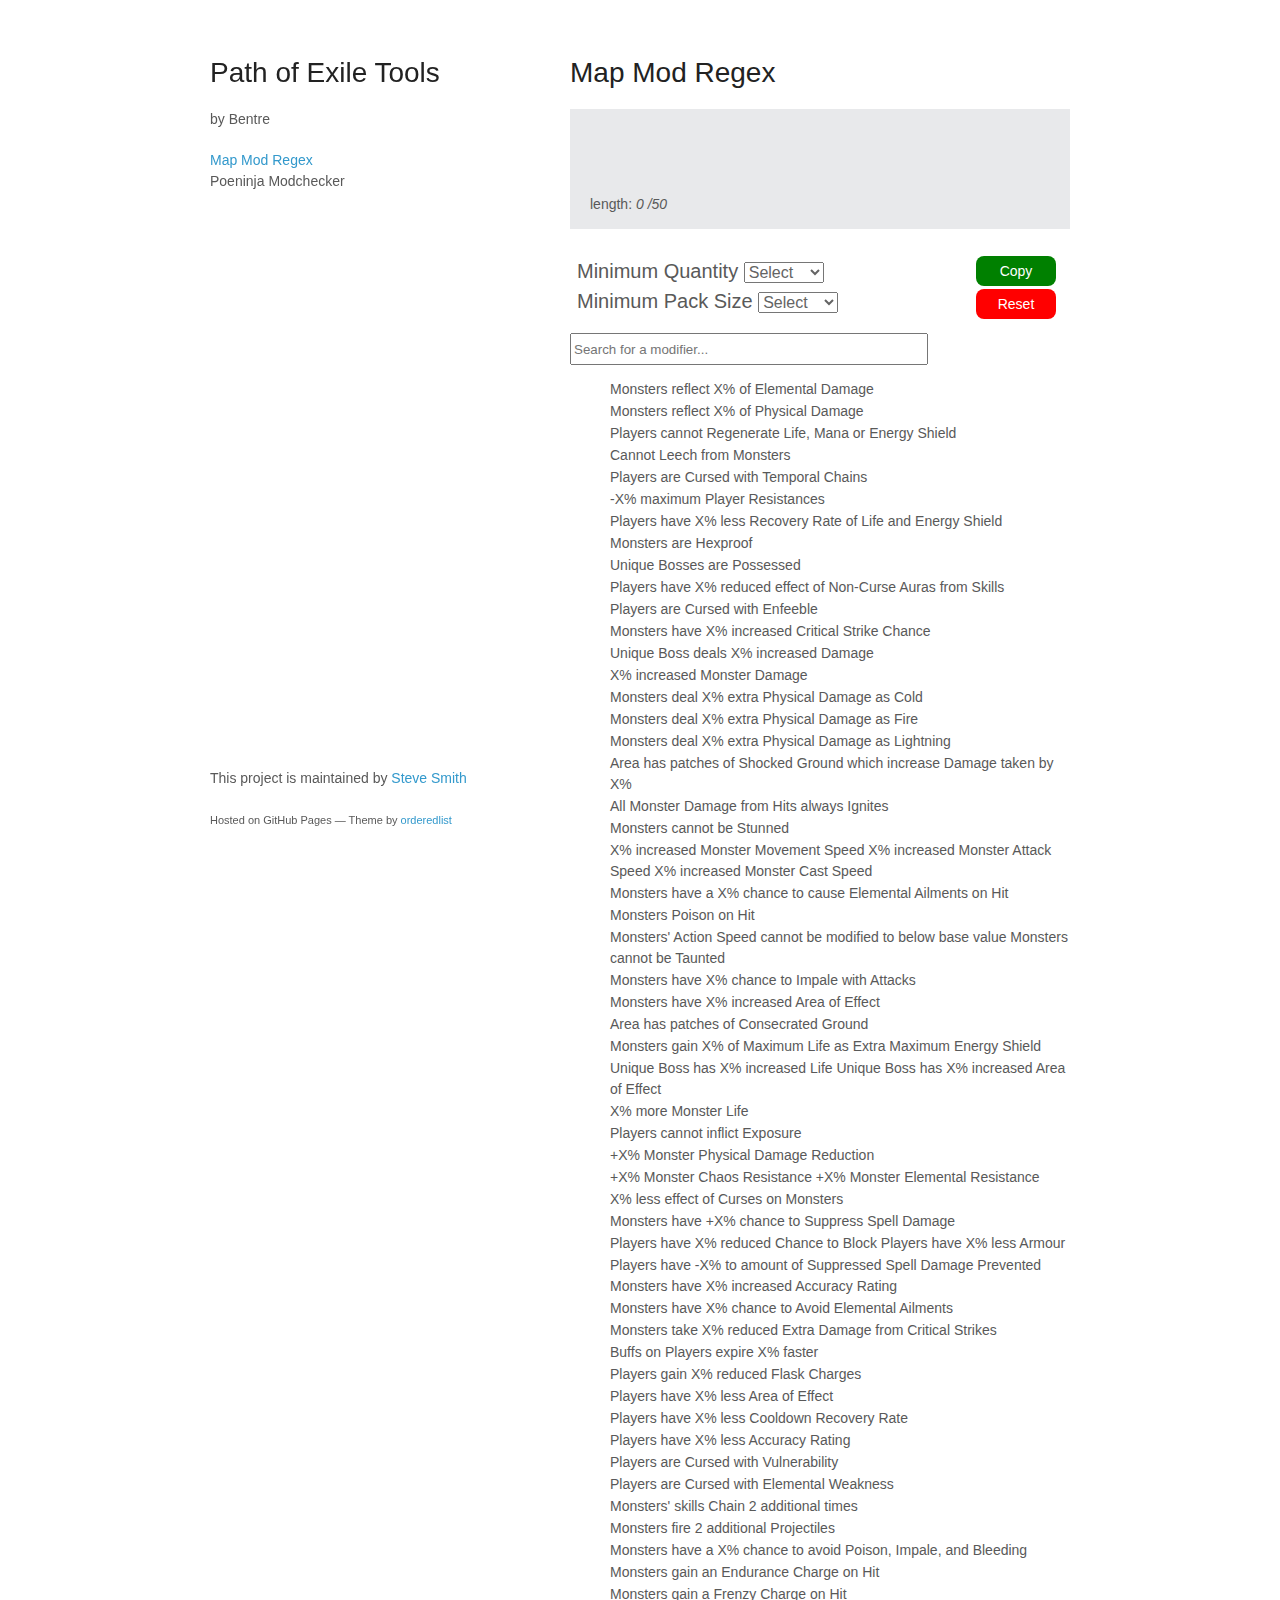
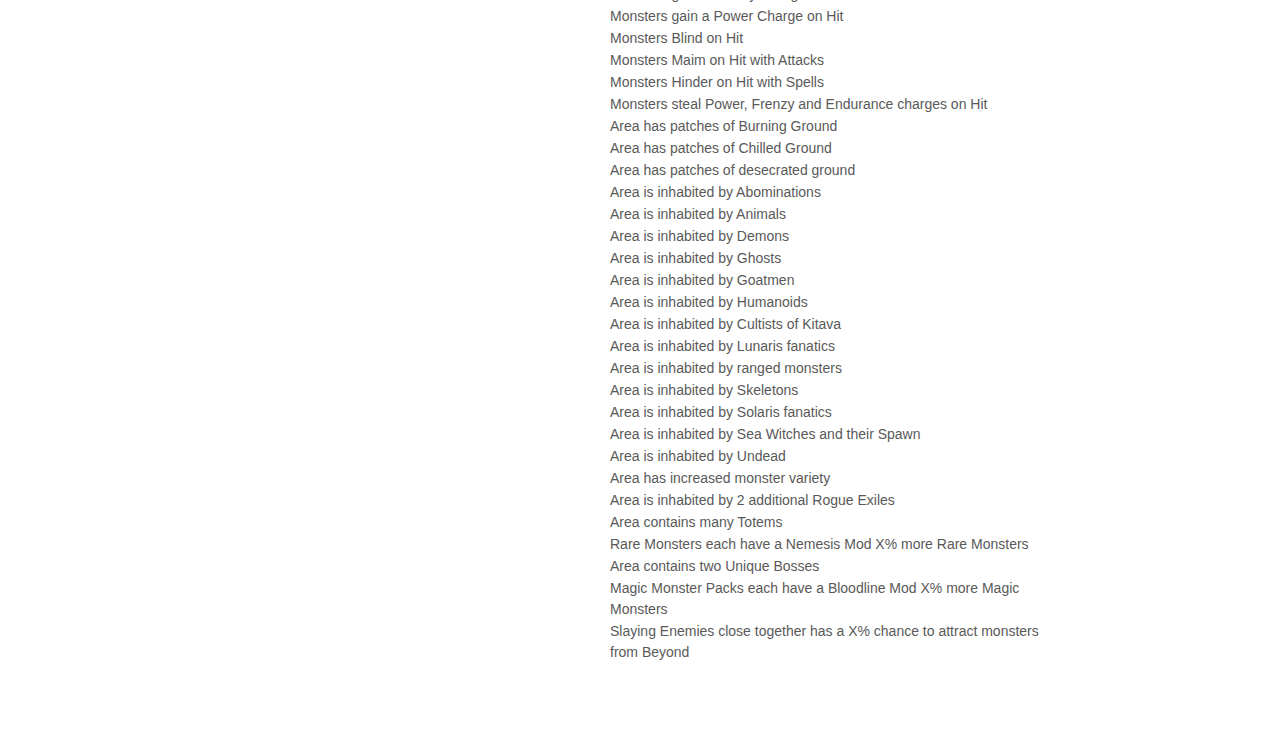
==== commit e9792af9: "before changing buttons" ====
--- a/index.html
+++ b/index.html
@@ -1,1924 +1,156 @@
-<!DOCTYPE HTML>
-<!--
-	Spatial by TEMPLATED
-	templated.co @templatedco
-	Released for free under the Creative Commons Attribution 3.0 license (templated.co/license)
--->
+<!doctype html>
 <html>
-	<head>
-		<title>PoE Hub</title>
-		<meta charset="utf-8" />
-		<meta name="viewport" content="width=device-width, initial-scale=1" />
-		<link rel="stylesheet" href="assets/css/main.css" />
-		<link rel="icon" type="image/png" href="images/poeIcon.png">
+  <head>
+    <meta charset="utf-8">
+    <meta http-equiv="X-UA-Compatible" content="chrome=1">
+    <title>Path of Exile Tools</title>
 
-	</head>
-	<body class="landing">
+    <link rel="stylesheet" href="stylesheets/styles.css">
+    <link rel="stylesheet" href="stylesheets/pygment_trac.css">
+    <meta name="viewport" content="width=device-width">
+    <!--[if lt IE 9]>
+    <script src="//html5shiv.googlecode.com/svn/trunk/html5.js"></script>
+    <![endif]-->
+  </head>
+  <body>
+    <div class="wrapper">
+      <header>
+        <h1>Path of Exile Tools</h1>
+        <p>by Bentre</p>
+        <ul>
+          <li><a>Map Mod Regex</a></li>
+          <li>Poeninja Modchecker</li>
+        </ul>
+      </header>
+      <section>
+        <h1>Map Mod Regex</h1>
+          <div id="substringboxbox">
+            <div id="substringbox" onchange="update_length()"></div>
+            <div id="lengthbox">
+              <label for="lengthtracker">length: </label>
+              <i id="lengthtracker">0</i>
+              <i>/50</i>
+              <i id="lengthtrackererror"></i>
+            </div>
+          </div>
+          <div id="inputdiv">
+            <button id="copybutton" class="button-1" onclick ="copy()">Copy</button>
+            <button id="resetbutton" class="button-1" onclick="reset()">Reset</button>
+            <div>
+              <label class="boxlabel" for="quantselect">Minimum Quantity </label>
+              <select id="quantselect" class="select_dropdown" onchange="select_dropdown('quant')">
+                <option>Select</option>
+                <option>60</option>
+                <option>70</option>
+                <option>80</option>
+                <option>90</option>
+                <option>100</option>
+              </select>
+              <br>
+              <label class="boxlabel" for="packsizeselect">Minimum Pack Size </label>
+              <select id="packsizeselect" class="select_dropdown" onchange="select_dropdown('packsize')">
+                <option>Select</option>
+                <option>20</option>
+                <option>30</option>
+                <option>40</option>
+                <option>50</option>
+                <option>60</option>
+              </select>
+            </div>
+          </div>
+          <input type="text" id="searchbox" onkeyup="searchbox()" placeholder="Search for a modifier...">
 
-		<!-- Header -->
-			<header id="header" class="alt">
-				<h1><strong><a href="index.html">PoE Hub</a></strong> by Bentre</h1>
-				<nav id="nav">
-					<ul>
-						<li><a href="index.html">Home</a></li>
-						<li><a href="generic.html">Generic</a></li>
-						<li><a href="elements.html">Elements</a></li>
-					</ul>
-				</nav>
-			</header>
-
-			<a href="#menu" class="navPanelToggle"><span class="fa fa-bars"></span></a>
-
-		<!-- Banner -->
-			<section id="banner">
-				<h2>Path of Exile Hub</h2>
-				<p>Collection of <br />Path of Exile resources </p>
-
-				<ul class="actions">
-					<li><a href="#bookmarks" class="button big">Bookmarks</a></li>
-					<li><a href="#lvl" class="button big">Leveling Guide</a></li>
-					<li><a href="#trials" class="button big">Trials of Ascendancy</a></li>
-					<li><a href="#gems" class="button big">Skill Gem info</a></li>
-					<li><a href="#pantheon" class="button big">Pantheon</a></li>
-				</ul>
-				<ul class= "actions">
-					<li><a href="#watchstone" class="button big">Watchstone guide</a></li>
-					<li><a href="#uberlab" class="button big">Uberlab Map</a></li>
-				</ul>
-				
-			</section>
-
-			<!-- One -->
-				<section id="bookmarks" class="wrapper style1">
-					<div class="container">
-						<header class="major">
-							<h2>Bookmarks</h2>
-							<p>Various useful PoE bookmarks</p>
-						</header>
-						<ul class="actions">
-							<li><a href="https://poe.ninja/challenge/builds" target="_blank" rel="noopener noreferrer" class="button medium alt">PoENinja Builds</a></li>
-							<li><a href="https://poe.ninja/challenge/currency" target="_blank" rel="noopener noreferrer"class="button medium alt">Poe Ninja Currency</a></li>
-							<li><a href="https://www.pathofexile.com/trade/search/Heist" target="_blank" rel="noopener noreferrer"class="button medium alt">Poe Trade</a></li>
-							<li><a href="https://www.craftofexile.com/" target="_blank" rel="noopener noreferrer"class="button medium alt">Craft of Exile</a></li>
-							<li><a href="https://poedb.tw/us/mod.php" target="_blank" rel="noopener noreferrer"class="button medium alt">PoeDB</a></li>
-							<li><a href="https://poe-profile.info/" target="_blank" rel="noopener noreferrer"class="button medium alt">Poe Profile</a></li>
-						</ul>
-				</section>
-
-			<!-- Two -->
-				<section id="lvl" class="wrapper style2">
-					<div class="container">
-						<header id="lvlMajor" class="major">
-							<h2>Leveling info</h2>
-							<p>Step by step guide through the acts</p>
-						</header>
-						<div id="actDropdownDiv" class="container">
-							<select class="75%" name="acts" id="actDropdown">
-								<option value="#act1">Act 1</option>
-								<option value="#act2">Act 2</option>
-								<option value="#act3">Act 3</option>
-								<option value="#act4">Act 4</option>
-								<option value="#act5">Act 5</option>
-								<option value="#act6">Act 6</option>
-								<option value="#act7">Act 7</option>
-								<option value="#act8">Act 8</option>
-								<option value="#act9">Act 9</option>
-								<option value="#act10">Act 10</option>
-								<option value="#allActs">All Acts Compiled</option>
-							  </select>
-						</div>
-
-						<div id="act1" class="actsDiv">
-							<ol class="actsLI">
-								<li>Kill <span style="color: indianred;">Hillock</span> at the end of the <span style="color: slateblue;">Twilight Strand</span>.</li>
-								<li>Enter <span style="color:slateblue;">Lioneye’s Watch</span> and talk to <span style="color:forestgreen;">Tarkleigh</span> to receive the reward.</li>
-								<li>Enter <span style="color:slateblue;">the Coast</span> and run to the end of the zone. Ensure you acquire the <em>Waypoint</em>. Enter <span style="color:slateblue;">the Mud Flats</span>.</li>
-								<li>Find the 3 Rhoa Nests. Once you have the <em>Ammonite Glyph</em>, <em>Haliotis Glyph</em>, and <em>Roseus Glyph</em>, find the glyph wall and open the exit to <span style="color:slateblue;">The Submerged Passage</span>. Enter and grab the <em>Waypoint</em>.</li>
-								<li><em>(Optional)</em>: Take the <em>Waypoint</em> back to <span style="color:slateblue;">the Coast</span> and enter the <span style="color:slateblue;">Tidal Island</span> to the right. This is recommended for league starters due to the Quicksilver Flask it provides, as well as the gems it unlocks as rewards and for purchase. Run straight to <span style="color:indianred;">Hailrake</span> and kill him. Logout and turn the quest in with <span style="color:forestgreen;">Nessa</span>.</li>
-								<li>Talk to <span style="color:forestgreen;">Tarkleigh</span> for the gem reward.</li>
-								<li>Take the <em>Waypoint</em> to the <span style="color:slateblue;">Submerged Passage</span>.</li>
-								<li>Find the exit to <span style="color:slateblue;">the Ledge</span>.</li>
-								<li>Grab the <em>Waypoint</em> and continue on to the exit to <span style="color:slateblue;">the Climb</span>.</li>
-								<li>Run all the way through <span style="color:slateblue;">the Climb</span>, grabbing the <em>Waypoint</em> if you come across it.</li>
-								<li>Enter the <span style="color:slateblue;">Lower Prison</span> and grab the <em>Waypoint</em>.</li>
-								<li>Take the <em>Waypoint</em> to the <span style="color:slateblue;">Submerged Passage</span>. If you were quick enough, your original instance should be open.</li>
-								<li>Find the entrance to the <span style="color:slateblue;">Flooded Depths</span>. Generally this is towards the bottom part of the map.</li>
-								<li>Kill the <span style="color:indianred;">Deep Dweller</span>, then logout.</li>
-								<li>Talk to <span style="color:forestgreen;">Tarkleigh</span> for the <em>Book of Skill</em>, then take the <em>Waypoint</em> to the <span style="color:slateblue;">Lower Prison</span>.</li>
-								<li><em>(Optional)</em>: Find the <span style="color:teal;">Labyrinth Trial</span> and complete it.</li>
-								<li>Locate the exit to the <span style="color:slateblue;">Upper Prison</span>.</li>
-								<li>Find the exit to the <span style="color:slateblue;">Warden’s Quarter’s</span>, and immediately make your way to the <span style="color:slateblue;">Warden’s Chambers</span>.</li>
-								<li>Kill <span style="color:indianred;">Brutus</span>. Exit to <span style="color:slateblue;">Prisoner’s Gate</span> and take the <em>Waypoint</em> back to <span style="color:slateblue;">Lioneye’s Watch</span>.</li>
-								<li>Talk to <span style="color:forestgreen;">Tarkleigh</span> to receive the gem reward.</li>
-								<li>Take the <em>Waypoint</em> back to <span style="color:slateblue;">Prisoner’s Gate</span>.</li>
-								<li>Exit into the <span style="color:slateblue;">Ship Graveyard</span>.</li>
-								<li>Grab the <em>Waypoint</em>, always located near the entrance of the zone.</li>
-								<li>Locate the <span style="color:slateblue;">Ship Graveyard Cave</span> and enter it.</li>
-								<li>Retrieve the Allflame and exit back into the <span style="color:slateblue;">Ship Graveyard</span>.</li>
-								<li>Find the exit into the <span style="color:slateblue;">Cavern of Wrath</span> and acquire the <em>Waypoint</em>.</li>
-								<li>Take the <em>Waypoint</em> back to the <span style="color:slateblue;">Ship Graveyard</span>.</li>
-								<li>Talk to <span style="color:indianred;">Fairgraves</span> and kill him. He is always located very near to the <em>Waypoint</em>.</li>
-								<li>Either logout, or take the <em>Waypoint</em> back to <span style="color:slateblue;">Lioneye’s Watch</span>. Talk to <span style="color:forestgreen;">Bestel</span> to receive the <em>Book of Skill</em>.</li>
-								<li>Speak to <span style="color:forestgreen;">Nessa</span> for the gem reward.</li>
-								<li>Take the <em>Waypoint</em> to the <span style="color:slateblue;">Cavern of Wrath</span>.</li>
-								<li>Exit into the <span style="color:slateblue;">Cavern of Anger</span>.</li>
-								<li>Exit into <span style="color:slateblue;">Merveil’s Lair</span>.</li>
-								<li>Kill <span style="color:indianred;">Merveil</span> and enter the <span style="color:slateblue;">Southern Forest</span>.</li>
-								<li>Run through the zone and enter the <span style="color:slateblue;">Forest Encampment</span>.</li>
-							</ol>
-						</div>
-						<div style="display:none" id="act2" class="actsDiv">
-							<ol class="actsLI">
-								<li>Enter the <span style="color:slateblue;">Riverways</span>, taking the left exit.</li>
-								<li>Locate the <em>Waypoint</em>. It is typically found in the upper left part of the area, along the path.</li>
-								<li>Find the exit into <span style="color:slateblue;">the Wetlands</span>. It is always found near the <em>Waypoint</em>.</li>
-								<li>Locate <span style="color:indianred;">Oak</span>, and kill him.</li>
-								<li>Find the <em>Waypoint</em>, which is often found along the wall in the upper left part of the area.</li>
-								<li>Take the <em>Waypoint</em> to the <span style="color:slateblue;">Riverways</span>.</li>
-								<li>Follow left along the edge of the zone from the <span style="color:slateblue;">Wetlands</span> entrance to find the exit into the <span style="color:slateblue;">Western Forest</span>.</li>
-								<li>Run down the path in the middle of the area until you encounter the <em>Waypoint</em>.</li>
-								<li>Follow either the left or right wall downwards.
-								<ul>
-									<li>If you find spider-webbed trees, find the exit into the <span style="color: slateblue;">Weaver’s Chambers</span>. Make your way to the end, enter the <span style="color: slateblue;">Weaver’s Nest</span>, and kill <span style="color:indianred;">The Weaver</span> and take <em>Maligaro’s Spike</em>. Logout or portal back to town and talk to <span style="color:forestgreen;">Silk</span> to receive the gem reward. Take the <em>Waypoint</em> back to the <span style="color: slateblue;">Western Forest</span>. Head in the opposite direction of where you found the <span style="color: slateblue;">Weaver’s Chambers</span> to find <span style="color:indianred;">Alira</span>.</li>
-									<li>If you find <span style="color:indianred;">Alira</span> and are planning on killing her, do that now. Logout or portal back to town, then take the <em>Waypoint</em> back to the <span style="color: slateblue;">Western Forest</span>. Head in the opposite direction of where you found <span style="color:indianred;">Alira</span> to locate the <span style="color: slateblue;">Weaver’s Chambers</span>.</li>
-								</ul></li>
-								<li>Follow the wall to the “bottom” part of the <span style="color:slateblue;">Western Forest</span>, until you find the <span style="color:indianred;">Blackguards</span>.</li>
-								<li>Kill the <span style="color:indianred;">Blackguards</span> and pick up the <em>Thaumetic Seal</em>. Open the exit to Act I.</li>
-								<li>Logout or portal to town, then take the <em>Waypoint</em> to Act I. Talk to <span style="color:forestgreen;">Bestel</span> to receive the Book of Skill as a reward.</li>
-								<li>Take the <em>Waypoint</em> to the <span style="color:slateblue;">Forest Encampment</span>.</li>
-								<li>Take the right exit this time, into the <span style="color:slateblue;">Old Fields</span>.</li>
-								<li>Follow the road until you find the exit into <span style="color: slateblue;">the Crossroads</span>.</li>
-								<li>Follow the path until you find the <em>Waypoint</em>.</li>
-								<li><em>(Optional)</em>: Take the path leading downwards to find the exit to the <span style="color: slateblue;">Felshrine Ruins</span>. Head downwards through the area until you find <span style="color: slateblue;">The Crypt (Level One)</span>. Find and complete the <span style="color:teal;">Labyrinth Trial</span> within the area, then logout or portal back to town. Take the <em>Waypoint</em> back to <span style="color: slateblue;">the Crossroads</span>.</li>
-								<li>Take the right path to find the exit to the <span style="color: slateblue;">Broken Bridge</span>.</li>
-								<li>Follow the right wall until you encounter <span style="color:indianred;">Kraityn</span>.</li>
-								<li>Kill or help <span style="color:indianred;">Kraityn</span>, depending on what your build recommends. If you are helping <span style="color:indianred;">Alira</span>, return to town and take the <em>Waypoint</em> to the <span style="color: slateblue;">Western Forest</span> to do that now.</li>
-								<li>Logout or portal to town. Speak with <span style="color:forestgreen;">Eramir</span> and take <em>The Apex</em> if you killed all of the bandits.</li>
-								<li>Take the <em>Waypoint</em> to the <span style="color: slateblue;">Crossroads</span>.</li>
-								<li>Follow the upwards path until you find the entrance to the <span style="color: slateblue;">Chamber of Sins (Level One)</span>.</li>
-								<li>Acquire the <em>Waypoint</em> if you come across it, and exit into the <span style="color: slateblue;">Chamber of Sins (Level Two)</span>.</li>
-								<li><em>(Optional)</em>: Find the <span style="color:teal;">Labyrinth Trial</span> in this area, and complete it.</li>
-								<li>Locate <span style="color:indianred;">Fidelitas</span> and kill him. He is typically found in the upper left part of the area.</li>
-								<li>Take the <em>Baleful Gem</em> and speak with <span style="color:forestgreen;">Helena</span>. Logout or portal back to town.</li>
-								<li>Speak with <span style="color:forestgreen;">Greust</span> to acquire the gem reward</li>
-								<li>Take the <em>Waypoint</em> to the <span style="color: slateblue;">Wetlands</span> and poison the tree roots next to the Waypoint.</li>
-								<li>Enter the <span style="color: slateblue;">Vaal Ruins</span> and break the seal when you encounter it.</li>
-								<li>Exit into the <span style="color: slateblue;">Northern Forest</span>.</li>
-								<li>Head upwards through the <span style="color: slateblue;">Northern Forest</span> until you find the exit into <span style="color: slateblue;">the Caverns</span>. Do not enter the <span style="color: slateblue;">Dread Thicket</span>.</li>
-								<li>Grab the <em>Waypoint</em> when you encounter it.</li>
-								<li>Locate the entrance to the <span style="color: slateblue;">Ancient Pyramid</span>.</li>
-								<li>Ascend the levels of the pyramid until you find the <span style="color: slateblue;">Pyramid Apex</span>.</li>
-								<li>Slay the <span style="color:indianred;">Vaal Oversoul</span> and exit into the <span style="color: slateblue;">City of Sarn</span>.</li>
-								<li>Find the <span style="color:indianred;">Blackguards</span> and kill them to rescue <span style="color:forestgreen;">Clarissa</span>. Make sure that you speak with <span style="color:forestgreen;">Clarissa</span> before running off.</li>
-								<li>Enter the <span style="color: slateblue;">Sarn Encampment</span>. This is always found in the upper left part of the area.</li>
-							</ol>
-						</div>
-						<div style="display:none" id="act3" class="actsDiv">
-							<ol class="actsLI">
-								<li>Exit into the <span style="color: slateblue;">Slums</span>.</li>
-								<li>Find the <span style="color: slateblue;">Crematorium</span> and grab the <em>Waypoint</em>. Take note of the location of the Sewer Grating, if you encountered it along the way.</li>
-								<li><em>(Optional)</em>: Find the <span style="color:teal;">Labyrinth Trial</span> in the <span style="color: slateblue;">Crematorium</span> and complete it.</li>
-								<li>Find <span style="color:indianred;">Piety</span> and defeat her. Interact with <em>Tolman</em> and take <em>Tolman’s Bracelet</em>.</li>
-								<li>Logout or portal back to town. Speak with <span style="color:forestgreen;">Clarissa</span> to receive the <em>Sewer Keys</em>.</li>
-								<li>Enter the <span style="color: slateblue;">Slums</span> and find the <em>Sewer Grating</em>. Open it, and enter <span style="color: slateblue;">the Sewers</span>.</li>
-								<li>Locate the three <em>Platinum Busts</em>. There is always one before the <em>Waypoint</em>, and two after it.</li>
-								<li>Find the exit into the <span style="color: slateblue;">Marketplace</span>.</li>
-								<li>Grab the <em>Waypoint</em>.</li>
-								<li><em>(Optional)</em>: Just to the upper right of the <em>Waypoint</em> is the entrance to the <span style="color: slateblue;">Catacombs</span>. Enter and complete the <span style="color:teal;">Labyrinth Trial</span>, then logout or portal out and return to the <span style="color: slateblue;">Marketplace</span> via the waypoint.</li>
-								<li>Locate the exit to the <span style="color: slateblue;">Battlefront</span>.</li>
-								<li>Find the <em>Waypoint</em>, which is generally in the center of the zone.</li>
-								<li>Head downwards from the <em>Waypoint</em> until you find the <em>Blackguard Chest</em>, which looks like a cart.</li>
-								<li>Take the <em>Ribbon Spool</em> from the cart.</li>
-								<li>Head upwards from the <em>Waypoint</em> until you locate the entrance to the <span style="color: slateblue;">Solaris Temple (Level One)</span>.</li>
-								<li>Proceed through the temple until you find the entrance to the <span style="color: slateblue;">Solaris Temple (Level Two)</span>.</li>
-								<li>Continue through the temple until you find the <em>Waypoint</em>.</li>
-								<li>Take the <em>Waypoint</em> to the <span style="color: slateblue;">Battlefront</span>. Head left until you find the entrance to the <span style="color: slateblue;">Docks</span>.</li>
-								<li>Locate the <em>Supply Container</em> and take the <em>Thaumetic Sulphite</em>.</li>
-								<li>Logout or portal to town, then talk to <span style="color:forestgreen;">Hargan</span> to receive the Book of Skill.</li>
-								<li>Take the <em>Waypoint</em> to the <span style="color: slateblue;">Solaris Temple (Level Two)</span>.</li>
-								<li>Talk to <span style="color:forestgreen;">Lady Dialla</span> to receive the <em>Infernal Talc</em>.</li>
-								<li>Take the <em>Waypoint</em> to the <em>Sewers</em>.</li>
-								<li>Go down/left from the <em>Waypoint</em> and burn away the <em>Undying Blockage</em>. This is always extremely close to the waypoint.</li>
-								<li>Enter the <span style="color: slateblue;">Ebony Barracks</span> and acquire the <em>Waypoint</em>.</li>
-								<li>Head upwards through the <span style="color: slateblue;">Ebony Barracks</span> until you find <span style="color:indianred;">General Gravicius</span>.</li>
-								<li>Kill <span style="color:indianred;">General Gravicius</span>, and continue heading upwards.</li>
-								<li>Enter the <span style="color: slateblue;">Lunaris Temple (Level One)</span>.</li>
-								<li>Grab the <em>Waypoint</em> and enter the <span style="color: slateblue;">Lunaris Temple (Level Two)</span>.</li>
-								<li>Look for ascending staircases to quickly find the correct path. Continue following the staircases until you reach the carts. The side with two carts is always a dead end, while the single-cart side is the correct path.</li>
-								<li>Kill <span style="color:indianred;">Piety</span> and take the <em>Tower Key</em>.</li>
-								<li>Return to town and talk to <span style="color:forestgreen;">Grigor</span> to receive the Book of Skill. Speak with <span style="color:forestgreen;">Maramoa</span> to receive the gem reward.</li>
-								<li>Take the <em>Waypoint</em> to the <span style="color: slateblue;">Ebony Barracks</span>.</li>
-								<li>Head to the right of the <em>Waypoint</em> until you find the entrance to the <span style="color: slateblue;">Imperial Gardens</span>.</li>
-								<li>Follow the tiled path until you find the <em>Waypoint</em>.</li>
-								<li><em>(Optional)</em>: If you need specific gems from the <span style="color: slateblue;">Library</span> quest, take the upper left path at the three way fork, up the stairs. Enter the Library and grab the <em>Waypoint</em> halfway through the area. Continue until you find the <em>Loose Candle</em>. Click on it and enter <span style="color: slateblue;">The Archives</span>. Collect the Four <em>Golden Pages</em> before returning to town via portal or logout. Take the <em>Waypoint</em> back to the <span style="color: slateblue;">Library</span> and speak to <span style="color:forestgreen;">Siosa</span> for your reward. Take the <em>Waypoint</em> back to the <span style="color: slateblue;">Imperial Gardens</span></li>
-								<li><em>(Optional)</em>: Complete the final <span style="color:teal;">Labyrinth Trial</span> for the Normal Lab. From three way fork just above the <em>Waypoint</em>, head upwards and slowly snake your way to the left. The Labyrinth Trial is almost always found in the uppermost left corner of the area.</li>
-								<li>From the three way fork above the way point, head to the lower right and up the stairs. Start heading to the upper right, following the tiled path until you find the entrance to the <span style="color: slateblue;">Sceptre of God</span>.</li>
-								<li>Enter the <span style="color: slateblue;">Sceptre of God</span> and ascend the levels until you find the <span style="color: slateblue;">Upper Sceptre of God</span>.</li>
-								<li>Enter the <span style="color: slateblue;">Upper Sceptre of God</span> and ascend the levels.</li>
-								<li>Kill <span style="color:indianred;">Dominus</span>.</li>
-								<li>Enter the <span style="color: slateblue;">Aqueduct</span> and make your way through the area.</li>
-								<li>Enter <span style="color: slateblue;">Highgate</span>.</li>
-							</ol>
-						</div>
-
-						<div style="display:none" id="act4" class="actsDiv">
-							<ol class="actsLI">
-								<li>Enter <span style="color: slateblue;">The Dried Lake</span>.</li>
-								<li>Locate <span style="color:indianred;">Voll</span>, defeat him, and take <em>Deshret’s Banner</em>. Return to town via logout or Portal.</li>
-								<li>Open the mines using <em>Deshret’s Banner</em> and enter <span style="color: slateblue;">The Mines (Level One)</span>.</li>
-								<li>Proceed through the area and enter <span style="color: slateblue;">The Mines (Level Two)</span>.</li>
-								<li>Locate <em>Deshret’s Spirit</em> and release it.</li>
-								<li>Enter the <span style="color: slateblue;">Crystal Veins</span>.</li>
-								<li>Locate the <em>Waypoint</em>, at the end of the area, and return to <span style="color: slateblue;">Highgate</span>.</li>
-								<li>Speak to <span style="color:forestgreen;">Tasuni</span> to receive the Book of Skill reward. Speak to <span style="color:forestgreen;">Oyun</span> to receive the <em>Golem</em> gem reward.</li>
-								<li>Return to the <span style="color: slateblue;">Crystal Veins</span> via the <em>Waypoint</em>.</li>
-								<li>The next steps may be completed in either order, based on preference. We prefer to do <span style="color: slateblue;">Kaom’s Dream</span> first, however, as the boss is generally a little less dangerous at lower levels.
-								<ul>
-									<li>Enter <span style="color: slateblue;">Kaom’s Dream</span> and proceed through the area until you reach <span style="color: slateblue;">Kaom’s Stronghold</span>. Acquire the <em>Waypoint</em> and continue onwards, until you reach the <span style="color: slateblue;">Caldera of the King</span>. Defeat <span style="color:indianred;">Kaom</span> and pick up the <em>Eye of Fury</em>. Return to town via logout or Portal, then take the <em>Waypoint</em> to the <span style="color: slateblue;">Crystal Veins</span>.</li>
-									<li>Enter <span style="color: slateblue;">Daresso’s Dream</span> and proceed through the area until you encounter <span style="color:indianred;">Barkhul</span>. Defeat him and his bodyguards, then enter <span style="color: slateblue;">The Grand Arena</span> and acquire the <em>Waypoint</em>. Proceed through the arenas until you encounter “The Trio”, a group of three unique enemies. This means that <span style="color:indianred;">Daresso</span> is in the next area, and signals you are on the correct path. Defeat the Trio and enter <span style="color: slateblue;">The Ring of Blades</span>. Defeat <span style="color:indianred;">Daresso</span> and take the <em>Eye of Desire</em>. Return to town via logout or Portal, then take the <em>Waypoint</em> to the <span style="color: slateblue;">Crystal Veins</span>.</li>
-								</ul></li>
-								<li>Talk to <span style="color:forestgreen;">Dialla</span>.</li>
-								<li>Enter the <span style="color: slateblue;">Belly of the Beast (Level One)</span>, and proceed through the area.</li>
-								<li>Enter the <span style="color: slateblue;">Belly of the Beast (Level Two)</span>, and proceed through the area.</li>
-								<li>Enter the <span style="color: slateblue;">Bowels of the Beast</span>.</li>
-								<li>Defeat <span style="color:indianred;">Piety</span>.</li>
-								<li>Enter <span style="color: slateblue;">The Harvest</span>, and acquire the <em>Waypoint</em>. Return to <span style="color: slateblue;">Highgate</span>.</li>
-								<li>Speak to <span style="color:forestgreen;">Dialla</span> at the uppermost part of the city to receive the gem reward.</li>
-								<li>Return to <span style="color: slateblue;">The Harvest</span>.</li>
-								<li>Slay <span style="color:indianred;">Malachai’s</span> 3 guardians; <span style="color:indianred;">Doedre</span>, <span style="color:indianred;">Maligaro</span>, and <span style="color:indianred;">Shavronne</span>. Pick up the various organs they drop.</li>
-								<li>Enter <span style="color: slateblue;">The Black Core</span>, found next to the <em>Waypoint</em>.</li>
-								<li>Kill <span style="color:indianred;">Malachai</span>.</li>
-								<li>Return to <span style="color: slateblue;">Highgate</span> via Portal or logout.</li>
-								<li>Exit into <span style="color: slateblue;">The Ascent</span>, found in the upper right part of <span style="color: slateblue;">Highgate</span>.</li>
-								<li>Interact with the resonator and take the <em>Oriath Portal</em>.</li>
-							</ol>
-						</div>
-
-						<div style="display:none" id="act5" class="actsDiv">
-							<ol class="actsLI">
-								<li>Grab the <em>Waypoint</em> and make your way through the <span style="color: slateblue;">Slave Pens</span>.</li>
-								<li>Kill <span style="color:indianred;">Overseer Crow</span>, and ascend the ladder that drops down to enter the <span style="color: slateblue;">Overseer’s Tower</span>.</li>
-								<li>Talk to <span style="color:forestgreen;">Lani</span> to receive the ring reward.</li>
-								<li>Enter the <span style="color: slateblue;">Control Blocks</span>.</li>
-								<li>Find the <em>Miasmeter</em>. Typically this item is found about halfway through the zone, on the left-most part of the area.</li>
-								<li>Kill <span style="color:indianred;">Justicar Casticus</span> at the end of the area and pick up the <em>Eyes of Zeal</em>.</li>
-								<li>Enter <span style="color: slateblue;">Oriath Square</span> and grab the <em>Waypoint</em>.</li>
-								<li>Find and enter the <span style="color: slateblue;">Templar Courts</span>.</li>
-								<li>Make your way through the zone and enter <span style="color: slateblue;">The Chamber of Innocence</span>, grabbing the immediate <em>Waypoint</em>.</li>
-								<li>Find <span style="color: slateblue;">The Sanctum of Innocence</span> and kill <span style="color:indianred;">High Templar Avarius</span> and <span style="color:indianred;">Innocence</span>.</li>
-								<li>Enter <span style="color: slateblue;">The Chamber of Innocence</span> through the newly opened exit.</li>
-								<li>Enter the <span style="color: slateblue;">Torched Courts</span> and make your way through the area.</li>
-								<li>Enter the <span style="color: slateblue;">Ruined Square</span>. The entrances to other areas in the <span style="color: slateblue;">Ruined Square</span> are always in the same general area of the zone. We have provided an extremely simplified diagram below to help you quickly locate what you are looking for.</li>
-								<li>Enter the <span style="color: slateblue;">Ossuary</span>.</li>
-								<li>Find the <em>Sign of Purity</em> and return to the <span style="color: slateblue;">Ruined Square</span> via the exit.</li>
-								<li>Locate <span style="color: slateblue;">The Reliquary</span>.</li>
-								<li>Find each of <em>Kitava’s Torments</em> and return to town via logout or Portal.</li>
-								<li>Speak to <span style="color:forestgreen;">Lani</span> for the Book of Skill and jewel rewards.</li>
-								<li>Return to the <span style="color: slateblue;">Ruined Square</span> via <em>Waypoint</em>.</li>
-								<li>Enter the <span style="color: slateblue;">Cathedral Rooftop</span> and make your way through the area.</li>
-								<li>Enter the <span style="color: slateblue;">Cathedral Apex</span> and defeat <span style="color:indianred;">Kitava</span>.</li>
-								<li>Speak with <span style="color:forestgreen;">Lily Roth</span> and sail to Wraeclast.</li>
-							</ol>
-						</div>
-						<div style="display:none" id="act6" class="actsDiv">
-							<ol class="actsLI">
-								<li><em>(Optional)</em>: This quest is usually worth doing on new league characters as it unlocks <span style="color:forestgreen;">Lilly Roth</span> as a gem vendor, and she carries virtually every gem in the game. Enter the <span style="color: slateblue;">Twilight Strand</span>, accessed from the bottom side of <span style="color: slateblue;">Lioneye’s Watch</span>. Clear the area of all monsters and return to <span style="color: slateblue;">Lioneye’s Watch</span>, then speak with <span style="color:forestgreen;">Lilly Roth</span>.</li>
-								<li>Enter <span style="color: slateblue;">The Coast</span> and proceed through the zone. Grab the <em>Waypoint</em> at the end.</li>
-								<li>Enter the <span style="color: slateblue;">Mud Flats</span>. Find and kill <span style="color:indianred;">The Dishonored Queen</span> and take the <em>Eye of Conquest</em>.</li>
-								<li>Find the exit to the <span style="color: slateblue;">Karui Fortress</span>. Generally, this is in the upper middle part of the area.</li>
-								<li>Enter <span style="color: slateblue;">Tukohama’s Keep</span>.</li>
-								<li>Defeat <span style="color:indianred;">Tukohama</span>. Talk to <span style="color:forestgreen;">Sin</span> and select <em>Soul of Tukohama</em> as your Pantheon Minor God.</li>
-								<li>Find and enter <span style="color: slateblue;">The Ridge</span>.</li>
-								<li>Grab the <em>Waypoint</em> and return to <span style="color: slateblue;">Lioneye’s Watch</span>. Talk to <span style="color:forestgreen;">Tarkleigh</span> to receive the Book of Skill.</li>
-								<li>Return to <span style="color: slateblue;">The Ridge</span> via the <em>Waypoint</em>.</li>
-								<li>Find and enter the <span style="color: slateblue;">Lower Prison</span> and grab the <em>Waypoint</em>, just inside the entrance.</li>
-								<li><em>(Optional)</em>: Find the <span style="color:teal;">Labyrinth trial</span> and complete it.</li>
-								<li>Find and enter <span style="color: slateblue;">Shavronne’s Tower</span>.</li>
-								<li>Ascend the tower until you reach the <span style="color: slateblue;">Prison Rooftop</span>.</li>
-								<li>Kill <span style="color:indianred;">Brutus</span> and <span style="color:indianred;">Shavronne</span>.</li>
-								<li>Go through the <span style="color: slateblue;">Warden’s Chambers</span> and enter the <span style="color: slateblue;">Prisoner’s Gate</span>. Grab the <em>Waypoint</em>.</li>
-								<li><em>(Optional)</em>: Find the <span style="color: slateblue;">Valley of the Fire Drinker</span> and defeat <span style="color:indianred;">Abberath</span>. Portal to <span style="color: slateblue;">Lioneye’s Watch</span> and talk to <span style="color:forestgreen;">Bestel</span> for the Book of Skill reward. Take the <em>Waypoint</em> back to the <span style="color: slateblue;">Prisoner’s Gate</span>. Head in the other direction of where you found the <span style="color: slateblue;">Valley of the Fire Drinker</span> (e.g. if <span style="color:indianred;">Abberath</span> is bottom right, head to top right and vice versa).</li>
-								<li>Enter the <span style="color: slateblue;">Western Forest</span>. Follow the main road to find the <em>Waypoint</em>.</li>
-								<li>Find and enter <span style="color: slateblue;">The Riverways</span>. Follow the main road to find the <em>Waypoint</em>.</li>
-								<li><em>(Optional)</em>: Find and enter <span style="color: slateblue;">The Wetlands</span>, usually located in the upper part of the area. Find the <span style="color: slateblue;">Spawning Ground</span> and kill the <span style="color:indianred;">Puppet Mistress</span>. Portal or logout to return to <span style="color: slateblue;">Lioneye’s Watch</span> and speak to <span style="color:forestgreen;">Tarkleigh</span> for the Book of Skill reward. Return to <span style="color: slateblue;">The Riverways</span> via <em>Waypoint</em>.</li>
-								<li>Find and enter the <span style="color: slateblue;">Southern Forest</span>. The entrance is usually located in middle/lower right of the area.</li>
-								<li>Grab the <em>Waypoint</em> before exiting into the <span style="color: slateblue;">Cavern of Anger</span>.</li>
-								<li>Open the <em>Flag Chest</em> and take the <em>Black Flag</em>.</li>
-								<li>Enter the passage and make your way through the cavern until you reach <span style="color: slateblue;">The Beacon</span>. Enter and immediately acquire the <em>Waypoint</em>.</li>
-								<li>Locate the pyramid-esque structure and ascend it. Escort the two pillars to their berths by standing within the glowing circle.</li>
-								<li>Click on the <em>Ignition Switch</em> and then again on <em>the Beacon</em>.</li>
-								<li>Talk to <span style="color:forestgreen;">Weylam Roth</span> and sail to the <span style="color: slateblue;">Brine King’s Reef</span>. Grab the <em>Waypoint</em>.</li>
-								<li>Locate and enter the <span style="color: slateblue;">Brine King’s Throne</span>. This is usually easiest done by following the left wall.</li>
-								<li>Kill the <span style="color:indianred;">Brine King</span>. Speak to <span style="color:forestgreen;">Sin</span> and grab your Pantheon.</li>
-								<li>Talk to <span style="color:forestgreen;">Weylam Roth</span> and sail to Act <span class="caps">VII</span>.</li>
-							</ol>
-						</div>
-						<div style="display:none" id="act7" class="actsDiv">
-							<ol class="actsLI">
-								<li>Enter the <span style="color: slateblue;">Broken Bridge</span>. Travel towards the bottom left part of the area.</li>
-								<li>Enter <span style="color: slateblue;">The Crossroads</span>. Grab the <em>Waypoint</em> in the center of the zone.</li>
-								<li>Take the bottom fork from the <em>Waypoint</em> and enter the <span style="color: slateblue;">Fellshrine Ruins</span>.</li>
-								<li>Enter <span style="color: slateblue;">The Crypt</span> and acquire the <em>Waypoint</em>.</li>
-								<li><em>(Optional)</em>: Find the <span style="color:teal;">Labyrinth trial</span> and complete it.</li>
-								<li>Find the <em>Sarcophagus</em> and descend to <span style="color: slateblue;">The Crypt (Level Two)</span>.</li>
-								<li>Locate the <em>Container of Sins</em> and take <em>Maligaro’s Map</em>.</li>
-								<li>Return to the <span style="color: slateblue;">Bridge Encampment</span> via Portal or logout.</li>
-								<li>Return to <span style="color: slateblue;">The Crossroads</span> via <em>Waypoint</em>.</li>
-								<li>Take the upper path from the <em>Waypoint</em> and enter the <span style="color: slateblue;">Chamber of Sins (Level 1)</span>.</li>
-								<li>Grab the <em>Waypoint</em> at the central cross and insert <em>Maligaro’s Map</em> into the <em>Map Device</em>.</li>
-								<li>Enter <span style="color: slateblue;">Maligaro’s Sanctum</span> and proceed until you find <span style="color: slateblue;">Maligaro’s Workshop</span>.</li>
-								<li>Kill <span style="color:indianred;">Maligaro</span> and take the <em>Black Venom</em>. Leave the map via Portal Scroll</a>.</li>
-								<li>Speak with <span style="color:forestgreen;">Silk</span> and take the <em>Obsidian Key</em>.</li>
-								<li>Find and enter the <span style="color: slateblue;">Chamber of Sins (Level Two)</span>.</li>
-								<li><em>(Optional)</em>: Find the <span style="color:teal;">Labyrinth trial</span> and complete it.</li>
-								<li>Enter <span style="color: slateblue;">The Den</span>.</li>
-								<li>Proceed and exit into the <span style="color: slateblue;">Ashen Fields</span>.</li>
-								<li>Enter the <span style="color: slateblue;">Fortress Encampment</span>.</li>
-								<li>Slay <span style="color:indianred;">Greust</span>.</li>
-								<li>Enter the <span style="color: slateblue;">Northern Forest</span>.</li>
-								<li>Grab the <em>Waypoint</em>.</li>
-								<li><em>(Optional)</em>: Return to town and speak with <span style="color:forestgreen;">Helena</span> to receive <em>Greust’s Necklace</em>. This quest only rewards an amulet but usually does not take more than a minute or so in total time, so it is your choice on a league starter whether to complete it. If you encounter the <em>Azmeri Shrine</em> in the <span style="color: slateblue;">Northern Forest</span>, place the necklace there and speak with <span style="color:forestgreen;">Helena</span> when you are next in town turning in other quests.</li>
-								<li>Enter the <span style="color: slateblue;">Dread Thicket</span>.
-								<ul>
-									<li>Enter the <span style="color: slateblue;">Den of Despair</span> and kill <span style="color:indianred;">Gruthkul</span>, then return to the <span style="color: slateblue;">Dread Thicket</span>.</li>
-									<li>Collect 7 <em>Fireflies</em> from around the <span style="color: slateblue;">Dread Thicket</span>.</li>
-								</ul></li>
-								<li>Return to the <span style="color: slateblue;">Bridge Encampment</span> and speak with <span style="color:forestgreen;">Eramir</span> to receive the two Books of Skill as a reward.</li>
-								<li>Return to the <span style="color: slateblue;">Northern Forest</span> via the <em>Waypoint</em>.</li>
-								<li>Find the exit to <span style="color: slateblue;">The Causeway</span>.</li>
-								<li>Grab the <em>Waypoint</em> when you encounter it.</li>
-								<li>Acquire <em>Kishara’s Star</em> before leaving the area, usually find right next to the exit of the zone.</li>
-								<li>Enter the <span style="color: slateblue;">Vaal City</span>.</li>
-								<li>Locate <span style="color:forestgreen;">Yeena</span>. The <span style="color: slateblue;">Vaal City</span> is a massive, sprawling, and confusing zone for some players. There is always a part of the zone that is surrounded by dead ends, and is difficult to penetrate into (the “center” of the city, but not of the area itself). <span style="color:forestgreen;">Yeena</span> and the <em>Waypoint</em> are always found here.</li>
-								<li>Speak with <span style="color:forestgreen;">Yeena</span> and enter the <span style="color: slateblue;">Temple of Decay (Level One)</span>.</li>
-								<li>Enter the <span style="color: slateblue;">Temple of Decay (Level Two)</span>.</li>
-								<li>Enter <span style="color: slateblue;">Arakaali’s Web</span>.</li>
-								<li>Kill <span style="color:indianred;">Arakaali</span>.</li>
-								<li>Enter the <span style="color: slateblue;">Sarn Ramparts</span>.</li>
-								<li>Enter the <span style="color: slateblue;">Sarn Encampment</span>.</li>
-							</ol>
-						</div>
-						<div style="display:none" id="act8" class="actsDiv">
-							<ol class="actsLI">
-								<li>Enter the <span style="color: slateblue;">Toxic Conduits</span>.</li>
-								<li>Locate and enter <span style="color: slateblue;">Doedre’s Cesspool</span>.</li>
-								<li>Open the grate and enter <span style="color: slateblue;">The Cauldron</span>.</li>
-								<li>Kill <span style="color:indianred;">Doedre the Vile</span>.</li>
-								<li>Exit into the <span style="color: slateblue;">Sewer Outlet</span> and grab the <em>Waypoint</em>.</li>
-								<li>Take the right path and enter <span style="color: slateblue;">The Quay</span>.</li>
-								<li>Open the <em>Sealed Casket</em> and take the <em>Ankh of Eternity</em>. The Ankh is typically found near the entrance of the zone; look for a long bridge.</li>
-								<li>Locate and enter the <span style="color: slateblue;">Ressurection Site</span> and kill <span style="color:indianred;">Tolman</span>.</li>
-								<li>Talk to <span style="color:forestgreen;">Clarissa</span>.</li>
-								<li>Return to <span style="color: slateblue;">The Quay</span>.</li>
-								<li>Enter the <span style="color: slateblue;">Grain Gate</span> and grab the <em>Waypoint</em>. Head “upwards” through the zone, roughly following the right-upper wall of the area.</li>
-								<li>Kill the <span style="color:indianred;">Gemling Legionnaires</span>.</li>
-								<li>Enter the <span style="color: slateblue;">Imperial Fields</span> and follow the main road to find the <em>Waypoint</em>.</li>
-								<li>Return to the <span style="color: slateblue;">Sarn Encampment</span>. Speak to <span style="color:forestgreen;">Clarissa</span> and <span style="color:forestgreen;">Maramoa</span> for the Book of Skill rewards. Speak to <span style="color:forestgreen;">Hargan</span> for the ring reward.</li>
-								<li>Return to the <span style="color: slateblue;">Imperial Fields</span>.</li>
-								<li>Enter the <span style="color: slateblue;">Solaris Temple (Level One)</span>.</li>
-								<li>Acquire the <em>Waypoint</em> if you come across it.</li>
-								<li>Enter the <span style="color: slateblue;">Solaris Temple (Level Two)</span>.</li>
-								<li>Kill <span style="color:indianred;">Dawn</span> and take the <em>Sun Orb</em>. Return to town via logout or Portal.</li>
-								<li>Return to the <span style="color: slateblue;">Toxic Conduits</span> via <em>Waypoint</em>.</li>
-								<li>Take the left path and enter the <span style="color: slateblue;">Grand Promenade</span>.</li>
-								<li>Enter the <span style="color: slateblue;">Bath House</span>.</li>
-								<li>Acquire the <em>Waypoint</em>.</li>
-								<li><em>(Optional)</em>: <em>These next steps are both optional, and can be done in either order if you choose to do both, based on what you encounter first.</em>
-								<ul>
-									<li>Find the <span style="color:teal;">Labyrinth trial</span> and complete it. Portal out and return to the <span style="color: slateblue;">Bath House</span> via <em>Waypoint</em>.</li>
-									<li>Enter the <span style="color: slateblue;">High Gardens</span> and proceed until you encounter the <span style="color: slateblue;">Pools of Terror</span>. Enter and slay <span style="color:indianred;">Yugul</span>. Portal out and speak to <span style="color:forestgreen;">Hargan</span> for the Book of Skill reward. Return to the <span style="color: slateblue;">Bath House</span> via <em>Waypoint</em>.</li>
-								</ul></li>
-								<li>Enter the <span style="color: slateblue;">Lunaris Concourse</span>.</li>
-								<li>Acquire the <em>Waypoint</em>.</li>
-								<li>Enter the <span style="color: slateblue;">Lunaris Temple (Level 1)</span>. The path to the Lunaris Temple is the same as in Act <span class="caps">III</span>, always heading upwards until you encounter it.</li>
-								<li>Acquire the <em>Waypoint</em>, then enter the <span style="color: slateblue;">Lunaris Temple (Level 2)</span>.</li>
-								<li>Kill <span style="color:indianred;">Dusk</span> and take the <em>Moon Orb</em>, then return to town via logout or Portal.</li>
-								<li>Return to the <span style="color: slateblue;">Lunaris Concourse</span> via <em>Waypoint</em>.</li>
-								<li>Enter the <span style="color: slateblue;">Harbour Bridge</span>, which is always below the <em>Waypoint</em>.</li>
-								<li>Enter the <span style="color: slateblue;">Sky Shrine</span>.</li>
-								<li>Kill <span style="color:indianred;">Solaris</span> and <span style="color:indianred;">Lunaris</span>.</li>
-								<li>Enter the <span style="color: slateblue;">Blood Aqueducts</span>.</li>
-								<li>Enter <span style="color: slateblue;">Highgate</span>.</li>
-							</ol>
-						</div>
-						<div style="display:none" id="act9" class="actsDiv">
-							<ol class="actsLI">
-								<li>Enter <span style="color: slateblue;">The Descent</span> and head to the right.</li>
-								<li>Descend via the <em>Supply Hoists</em> until you locate the exit to the <span style="color: slateblue;">Vastiri Desert</span>.</li>
-								<li>Locate and acquire the <em>Waypoint</em>.</li>
-								<li><em>(Optional)</em>: Locate the <em>Storm Weathered Chest</em>. Defeat the waves of mummies that ambush you, then take the <em>Storm Blade</em>. Return to town via Portal Scroll and speak with <span style="color:forestgreen;">Petarus and Vanja</span>. Talk to <span style="color:forestgreen;">Sin</span>, then speak again with <span style="color:forestgreen;">Petarus and Vanja</span>. Use your portal to return to the <span style="color: slateblue;">Vastiri Desert</span>. Find the entrance to <span style="color: slateblue;">The Oasis</span>, which will now be accessible using the <em>Bottled Storm</em>. Traverse the area and enter the <span style="color: slateblue;">Sand Pit</span>. Kill <span style="color:indianred;">Shakari</span> and return to <span style="color: slateblue;">Highgate</span>. Speak to <span style="color:forestgreen;">Irasha</span> for the Book of Skill reward. Return to the <span style="color: slateblue;">Vastiri Desert</span> via <em>Waypoint</em>.</li>
-								<li>Enter <span style="color: slateblue;">The Foothills</span>.</li>
-								<li>Find the <em>Waypoint</em>, usually located in the upper right part of the area.</li>
-								<li>Enter the <span style="color: slateblue;">Boiling Lake</span>.</li>
-								<li>Kill the <span style="color:indianred;">Basilisk</span> and take the <em>Basilisk Acid</em>. You know you are in the area where the Basilisk is located once you begin to see groups of petrified enemies.</li>
-								<li>Return to <span style="color: slateblue;">Highgate</span> and take the <em>Waypoint</em> back to <span style="color: slateblue;">The Foothills</span>.</li>
-								<li>Enter <span style="color: slateblue;">The Tunnel</span>, usually found in the upper or upper left part of the area.</li>
-								<li>Acquire the <em>Waypoint</em>.</li>
-								<li><em>(Optional)</em>: Find the <span style="color:teal;">Labyrinth trial</span> and complete it.</li>
-								<li>Enter <span style="color: slateblue;">The Quarry</span>. Run straight to the middle of the zone and acquire the <em>Waypoint</em>.</li>
-								<li><em>These steps can be completed in either order based on what you encounter first. Follow the right wall if you do not wish to do the optional quest for the Passive Skill point.</em>
-								<ul>
-									<li>Enter <span style="color: slateblue;">The Refinery</span> and explore the area until you find <span style="color:indianred;">General Adus</span>, then kill him. He is found in his own little arena, generally in the upper or upper left part of the area. Usually he is found faster if you take the left path from the start of the area. Interact with the <em>Theurgic Precipitate Machine</em> and take the <em>Trarthan Powder</em>. Portal or logout, then return to <span style="color: slateblue;">The Quarry</span> via <em>Waypoint</em>.</li>
-								</ul></li>
-								<ul>
-									<li><em>(Optional)</em>: Enter the <span style="color: slateblue;">Shrine of the Winds</span> and slay <span style="color:indianred;">Garukhan</span>. Return to town via Portal or logout, then speak with <span style="color:forestgreen;">Irasha</span> to receive the Book of Skill reward. Return to <span style="color: slateblue;">The Quarry</span> via <em>Waypoint</em>.</li>
-								</ul>
-								<li>Talk to <span style="color:forestgreen;">Sin</span> and enter the <span style="color: slateblue;">Belly of the Beast</span>.</li>
-								<li>Enter the <span style="color: slateblue;">Rotting Core</span> and make your way through the area.</li>
-								<li>Enter the <span style="color: slateblue;">Black Core</span> and talk to <span style="color:forestgreen;">Sin</span>.</li>
-								<li>Enter each of the portals in your order of choosing and defeat Malachai’s guardians (<span style="color:indianred;">Shavronne</span>, <span style="color:indianred;">Maligaro</span>, and <span style="color:indianred;">Doedre</span>).</li>
-								<li>Enter the <span style="color: slateblue;">Black Heart</span> and kill the <span style="color:indianred;">Depraved Trinity</span>.</li>
-								<li>Talk to <span style="color:forestgreen;">Lilly Roth</span> and sail to <span style="color: slateblue;">Oriath</span>.</li>
-							</ol>
-						</div>
-						<div style="display:none" id="act10" class="actsDiv">
-							<ol class="actsLI">
-								<li>Enter the <span style="color: slateblue;">Cathedral Rooftop</span>.</li>
-								<li>Enter the <span style="color: slateblue;">Cathedral Apex</span>, on the immediate left of entering the rooftop area.</li>
-								<li>Kill the <span style="color:indianred;">Cultists</span> and <span style="color:indianred;">Gargoyles</span> to free <span style="color:forestgreen;">Bannon</span>.</li>
-								<li>Return to the <span style="color: slateblue;">Cathedral Rooftop</span> and make your way to the right.</li>
-								<li>Enter the <span style="color: slateblue;">Ravaged Square</span>.</li>
-								<li>Head upwards until you encounter the <em>Waypoint</em>, and acquire it.</li>
-								<li><em>These steps are both optional, and are both found in the <span style="color: slateblue;">Ossuary</span> next to the Waypoint</em>.
-								<ul>
-									<li>Find the <span style="color:teal;">Labyrinth trial</span> and complete it.</li>
-									<li>Find the <em>Elixir of Allure</em> (rewards Respec points).</li>
-								</ul></li>
-								<li>Enter the <span style="color: slateblue;">Torched Courts</span> and proceed through the area.</li>
-								<li>Enter the <span style="color: slateblue;">Desecrated Chambers</span>, which has a similar layout to the <span style="color: slateblue;">Chambers of Innocence</span> from Act V. Grab the immediate <em>Waypoint</em>.</li>
-								<li>Find and kill <span style="color:indianred;">Avarius, Reassembled</span>.</li>
-								<li>Return to the <span style="color: slateblue;">Oriath Docks</span> using the <em>Waypoint</em>.</li>
-								<li>Talk to <span style="color:forestgreen;">Bannon</span>, then talk to <span style="color:forestgreen;">Lani</span> to receive the Flask and Armor rewards.</li>
-								<li><em>(Optional)</em>: Return to the <span style="color: slateblue;">Ravaged Square</span> and head downwards to the bottom middle of the area. Enter the <span style="color: slateblue;">Control Blocks</span> and find <span style="color:indianred;">Vilenta</span>, located roughly where the <em>Miasmeter</em> was in Act V. Kill <span style="color:indianred;">Vilenta</span> and return to town via logout or Portal. Talk to <span style="color:forestgreen;">Lani</span> to receive the Book of Skill reward.</li>
-								<li>Talk to <span style="color:forestgreen;">Innocence</span>.</li>
-								<li>Return to the <span style="color: slateblue;">Ravaged Square</span> and head upwards until you find <span style="color:forestgreen;">Innocence</span>. Speak with him.</li>
-								<li>Enter the <span style="color: slateblue;">Canals</span> and proceed through the area.</li>
-								<li>Enter <span style="color: slateblue;">The Feeding Trough</span> and proceed through the area.</li>
-								<li>Speak with <span style="color:forestgreen;">Sin</span> and enter the <span style="color: slateblue;">Altar of Hunger</span>.</li>
-								<li>Kill <span style="color:indianred;">Kitava</span>.</li>
-								<li>Speak with <span style="color:forestgreen;">Lani</span> in <span style="color: slateblue;">Oriath</span> to receive the Book of Skill reward.</li>
-							</ol>
-						</div>
-
-						<div style="display:none" id="allActs" class="actsDiv">
-							<h3>Act 1</h3>
-							<ol class="actsLI">
-								<li>Kill <span style="color: indianred;">Hillock</span> at the end of the <span style="color: slateblue;">Twilight Strand</span>.</li>
-								<li>Enter <span style="color:slateblue;">Lioneye’s Watch</span> and talk to <span style="color:forestgreen;">Tarkleigh</span> to receive the reward.</li>
-								<li>Enter <span style="color:slateblue;">the Coast</span> and run to the end of the zone. Ensure you acquire the <em>Waypoint</em>. Enter <span style="color:slateblue;">the Mud Flats</span>.</li>
-								<li>Find the 3 Rhoa Nests. Once you have the <em>Ammonite Glyph</em>, <em>Haliotis Glyph</em>, and <em>Roseus Glyph</em>, find the glyph wall and open the exit to <span style="color:slateblue;">The Submerged Passage</span>. Enter and grab the <em>Waypoint</em>.</li>
-								<li><em>(Optional)</em>: Take the <em>Waypoint</em> back to <span style="color:slateblue;">the Coast</span> and enter the <span style="color:slateblue;">Tidal Island</span> to the right. This is recommended for league starters due to the Quicksilver Flask it provides, as well as the gems it unlocks as rewards and for purchase. Run straight to <span style="color:indianred;">Hailrake</span> and kill him. Logout and turn the quest in with <span style="color:forestgreen;">Nessa</span>.</li>
-								<li>Talk to <span style="color:forestgreen;">Tarkleigh</span> for the gem reward.</li>
-								<li>Take the <em>Waypoint</em> to the <span style="color:slateblue;">Submerged Passage</span>.</li>
-								<li>Find the exit to <span style="color:slateblue;">the Ledge</span>.</li>
-								<li>Grab the <em>Waypoint</em> and continue on to the exit to <span style="color:slateblue;">the Climb</span>.</li>
-								<li>Run all the way through <span style="color:slateblue;">the Climb</span>, grabbing the <em>Waypoint</em> if you come across it.</li>
-								<li>Enter the <span style="color:slateblue;">Lower Prison</span> and grab the <em>Waypoint</em>.</li>
-								<li>Take the <em>Waypoint</em> to the <span style="color:slateblue;">Submerged Passage</span>. If you were quick enough, your original instance should be open.</li>
-								<li>Find the entrance to the <span style="color:slateblue;">Flooded Depths</span>. Generally this is towards the bottom part of the map.</li>
-								<li>Kill the <span style="color:indianred;">Deep Dweller</span>, then logout.</li>
-								<li>Talk to <span style="color:forestgreen;">Tarkleigh</span> for the <em>Book of Skill</em>, then take the <em>Waypoint</em> to the <span style="color:slateblue;">Lower Prison</span>.</li>
-								<li><em>(Optional)</em>: Find the <span style="color:teal;">Labyrinth Trial</span> and complete it.</li>
-								<li>Locate the exit to the <span style="color:slateblue;">Upper Prison</span>.</li>
-								<li>Find the exit to the <span style="color:slateblue;">Warden’s Quarter’s</span>, and immediately make your way to the <span style="color:slateblue;">Warden’s Chambers</span>.</li>
-								<li>Kill <span style="color:indianred;">Brutus</span>. Exit to <span style="color:slateblue;">Prisoner’s Gate</span> and take the <em>Waypoint</em> back to <span style="color:slateblue;">Lioneye’s Watch</span>.</li>
-								<li>Talk to <span style="color:forestgreen;">Tarkleigh</span> to receive the gem reward.</li>
-								<li>Take the <em>Waypoint</em> back to <span style="color:slateblue;">Prisoner’s Gate</span>.</li>
-								<li>Exit into the <span style="color:slateblue;">Ship Graveyard</span>.</li>
-								<li>Grab the <em>Waypoint</em>, always located near the entrance of the zone.</li>
-								<li>Locate the <span style="color:slateblue;">Ship Graveyard Cave</span> and enter it.</li>
-								<li>Retrieve the Allflame and exit back into the <span style="color:slateblue;">Ship Graveyard</span>.</li>
-								<li>Find the exit into the <span style="color:slateblue;">Cavern of Wrath</span> and acquire the <em>Waypoint</em>.</li>
-								<li>Take the <em>Waypoint</em> back to the <span style="color:slateblue;">Ship Graveyard</span>.</li>
-								<li>Talk to <span style="color:indianred;">Fairgraves</span> and kill him. He is always located very near to the <em>Waypoint</em>.</li>
-								<li>Either logout, or take the <em>Waypoint</em> back to <span style="color:slateblue;">Lioneye’s Watch</span>. Talk to <span style="color:forestgreen;">Bestel</span> to receive the <em>Book of Skill</em>.</li>
-								<li>Speak to <span style="color:forestgreen;">Nessa</span> for the gem reward.</li>
-								<li>Take the <em>Waypoint</em> to the <span style="color:slateblue;">Cavern of Wrath</span>.</li>
-								<li>Exit into the <span style="color:slateblue;">Cavern of Anger</span>.</li>
-								<li>Exit into <span style="color:slateblue;">Merveil’s Lair</span>.</li>
-								<li>Kill <span style="color:indianred;">Merveil</span> and enter the <span style="color:slateblue;">Southern Forest</span>.</li>
-								<li>Run through the zone and enter the <span style="color:slateblue;">Forest Encampment</span>.</li>
-							</ol>
-
-							<h3>Act 2</h3>
-							<ol class="actsLI">
-								<li>Enter the <span style="color:slateblue;">Riverways</span>, taking the left exit.</li>
-								<li>Locate the <em>Waypoint</em>. It is typically found in the upper left part of the area, along the path.</li>
-								<li>Find the exit into <span style="color:slateblue;">the Wetlands</span>. It is always found near the <em>Waypoint</em>.</li>
-								<li>Locate <span style="color:indianred;">Oak</span>, and kill him.</li>
-								<li>Find the <em>Waypoint</em>, which is often found along the wall in the upper left part of the area.</li>
-								<li>Take the <em>Waypoint</em> to the <span style="color:slateblue;">Riverways</span>.</li>
-								<li>Follow left along the edge of the zone from the <span style="color:slateblue;">Wetlands</span> entrance to find the exit into the <span style="color:slateblue;">Western Forest</span>.</li>
-								<li>Run down the path in the middle of the area until you encounter the <em>Waypoint</em>.</li>
-								<li>Follow either the left or right wall downwards.
-								<ul>
-									<li>If you find spider-webbed trees, find the exit into the <span style="color: slateblue;">Weaver’s Chambers</span>. Make your way to the end, enter the <span style="color: slateblue;">Weaver’s Nest</span>, and kill <span style="color:indianred;">The Weaver</span> and take <em>Maligaro’s Spike</em>. Logout or portal back to town and talk to <span style="color:forestgreen;">Silk</span> to receive the gem reward. Take the <em>Waypoint</em> back to the <span style="color: slateblue;">Western Forest</span>. Head in the opposite direction of where you found the <span style="color: slateblue;">Weaver’s Chambers</span> to find <span style="color:indianred;">Alira</span>.</li>
-									<li>If you find <span style="color:indianred;">Alira</span> and are planning on killing her, do that now. Logout or portal back to town, then take the <em>Waypoint</em> back to the <span style="color: slateblue;">Western Forest</span>. Head in the opposite direction of where you found <span style="color:indianred;">Alira</span> to locate the <span style="color: slateblue;">Weaver’s Chambers</span>.</li>
-								</ul></li>
-								<li>Follow the wall to the “bottom” part of the <span style="color:slateblue;">Western Forest</span>, until you find the <span style="color:indianred;">Blackguards</span>.</li>
-								<li>Kill the <span style="color:indianred;">Blackguards</span> and pick up the <em>Thaumetic Seal</em>. Open the exit to Act I.</li>
-								<li>Logout or portal to town, then take the <em>Waypoint</em> to Act I. Talk to <span style="color:forestgreen;">Bestel</span> to receive the Book of Skill as a reward.</li>
-								<li>Take the <em>Waypoint</em> to the <span style="color:slateblue;">Forest Encampment</span>.</li>
-								<li>Take the right exit this time, into the <span style="color:slateblue;">Old Fields</span>.</li>
-								<li>Follow the road until you find the exit into <span style="color: slateblue;">the Crossroads</span>.</li>
-								<li>Follow the path until you find the <em>Waypoint</em>.</li>
-								<li><em>(Optional)</em>: Take the path leading downwards to find the exit to the <span style="color: slateblue;">Felshrine Ruins</span>. Head downwards through the area until you find <span style="color: slateblue;">The Crypt (Level One)</span>. Find and complete the <span style="color:teal;">Labyrinth Trial</span> within the area, then logout or portal back to town. Take the <em>Waypoint</em> back to <span style="color: slateblue;">the Crossroads</span>.</li>
-								<li>Take the right path to find the exit to the <span style="color: slateblue;">Broken Bridge</span>.</li>
-								<li>Follow the right wall until you encounter <span style="color:indianred;">Kraityn</span>.</li>
-								<li>Kill or help <span style="color:indianred;">Kraityn</span>, depending on what your build recommends. If you are helping <span style="color:indianred;">Alira</span>, return to town and take the <em>Waypoint</em> to the <span style="color: slateblue;">Western Forest</span> to do that now.</li>
-								<li>Logout or portal to town. Speak with <span style="color:forestgreen;">Eramir</span> and take <em>The Apex</em> if you killed all of the bandits.</li>
-								<li>Take the <em>Waypoint</em> to the <span style="color: slateblue;">Crossroads</span>.</li>
-								<li>Follow the upwards path until you find the entrance to the <span style="color: slateblue;">Chamber of Sins (Level One)</span>.</li>
-								<li>Acquire the <em>Waypoint</em> if you come across it, and exit into the <span style="color: slateblue;">Chamber of Sins (Level Two)</span>.</li>
-								<li><em>(Optional)</em>: Find the <span style="color:teal;">Labyrinth Trial</span> in this area, and complete it.</li>
-								<li>Locate <span style="color:indianred;">Fidelitas</span> and kill him. He is typically found in the upper left part of the area.</li>
-								<li>Take the <em>Baleful Gem</em> and speak with <span style="color:forestgreen;">Helena</span>. Logout or portal back to town.</li>
-								<li>Speak with <span style="color:forestgreen;">Greust</span> to acquire the gem reward</li>
-								<li>Take the <em>Waypoint</em> to the <span style="color: slateblue;">Wetlands</span> and poison the tree roots next to the Waypoint.</li>
-								<li>Enter the <span style="color: slateblue;">Vaal Ruins</span> and break the seal when you encounter it.</li>
-								<li>Exit into the <span style="color: slateblue;">Northern Forest</span>.</li>
-								<li>Head upwards through the <span style="color: slateblue;">Northern Forest</span> until you find the exit into <span style="color: slateblue;">the Caverns</span>. Do not enter the <span style="color: slateblue;">Dread Thicket</span>.</li>
-								<li>Grab the <em>Waypoint</em> when you encounter it.</li>
-								<li>Locate the entrance to the <span style="color: slateblue;">Ancient Pyramid</span>.</li>
-								<li>Ascend the levels of the pyramid until you find the <span style="color: slateblue;">Pyramid Apex</span>.</li>
-								<li>Slay the <span style="color:indianred;">Vaal Oversoul</span> and exit into the <span style="color: slateblue;">City of Sarn</span>.</li>
-								<li>Find the <span style="color:indianred;">Blackguards</span> and kill them to rescue <span style="color:forestgreen;">Clarissa</span>. Make sure that you speak with <span style="color:forestgreen;">Clarissa</span> before running off.</li>
-								<li>Enter the <span style="color: slateblue;">Sarn Encampment</span>. This is always found in the upper left part of the area.</li>
-							</ol>
-
-							<h3>Act 3</h3>
-							<ol class="actsLI">
-								<li>Exit into the <span style="color: slateblue;">Slums</span>.</li>
-								<li>Find the <span style="color: slateblue;">Crematorium</span> and grab the <em>Waypoint</em>. Take note of the location of the Sewer Grating, if you encountered it along the way.</li>
-								<li><em>(Optional)</em>: Find the <span style="color:teal;">Labyrinth Trial</span> in the <span style="color: slateblue;">Crematorium</span> and complete it.</li>
-								<li>Find <span style="color:indianred;">Piety</span> and defeat her. Interact with <em>Tolman</em> and take <em>Tolman’s Bracelet</em>.</li>
-								<li>Logout or portal back to town. Speak with <span style="color:forestgreen;">Clarissa</span> to receive the <em>Sewer Keys</em>.</li>
-								<li>Enter the <span style="color: slateblue;">Slums</span> and find the <em>Sewer Grating</em>. Open it, and enter <span style="color: slateblue;">the Sewers</span>.</li>
-								<li>Locate the three <em>Platinum Busts</em>. There is always one before the <em>Waypoint</em>, and two after it.</li>
-								<li>Find the exit into the <span style="color: slateblue;">Marketplace</span>.</li>
-								<li>Grab the <em>Waypoint</em>.</li>
-								<li><em>(Optional)</em>: Just to the upper right of the <em>Waypoint</em> is the entrance to the <span style="color: slateblue;">Catacombs</span>. Enter and complete the <span style="color:teal;">Labyrinth Trial</span>, then logout or portal out and return to the <span style="color: slateblue;">Marketplace</span> via the waypoint.</li>
-								<li>Locate the exit to the <span style="color: slateblue;">Battlefront</span>.</li>
-								<li>Find the <em>Waypoint</em>, which is generally in the center of the zone.</li>
-								<li>Head downwards from the <em>Waypoint</em> until you find the <em>Blackguard Chest</em>, which looks like a cart.</li>
-								<li>Take the <em>Ribbon Spool</em> from the cart.</li>
-								<li>Head upwards from the <em>Waypoint</em> until you locate the entrance to the <span style="color: slateblue;">Solaris Temple (Level One)</span>.</li>
-								<li>Proceed through the temple until you find the entrance to the <span style="color: slateblue;">Solaris Temple (Level Two)</span>.</li>
-								<li>Continue through the temple until you find the <em>Waypoint</em>.</li>
-								<li>Take the <em>Waypoint</em> to the <span style="color: slateblue;">Battlefront</span>. Head left until you find the entrance to the <span style="color: slateblue;">Docks</span>.</li>
-								<li>Locate the <em>Supply Container</em> and take the <em>Thaumetic Sulphite</em>.</li>
-								<li>Logout or portal to town, then talk to <span style="color:forestgreen;">Hargan</span> to receive the Book of Skill.</li>
-								<li>Take the <em>Waypoint</em> to the <span style="color: slateblue;">Solaris Temple (Level Two)</span>.</li>
-								<li>Talk to <span style="color:forestgreen;">Lady Dialla</span> to receive the <em>Infernal Talc</em>.</li>
-								<li>Take the <em>Waypoint</em> to the <em>Sewers</em>.</li>
-								<li>Go down/left from the <em>Waypoint</em> and burn away the <em>Undying Blockage</em>. This is always extremely close to the waypoint.</li>
-								<li>Enter the <span style="color: slateblue;">Ebony Barracks</span> and acquire the <em>Waypoint</em>.</li>
-								<li>Head upwards through the <span style="color: slateblue;">Ebony Barracks</span> until you find <span style="color:indianred;">General Gravicius</span>.</li>
-								<li>Kill <span style="color:indianred;">General Gravicius</span>, and continue heading upwards.</li>
-								<li>Enter the <span style="color: slateblue;">Lunaris Temple (Level One)</span>.</li>
-								<li>Grab the <em>Waypoint</em> and enter the <span style="color: slateblue;">Lunaris Temple (Level Two)</span>.</li>
-								<li>Look for ascending staircases to quickly find the correct path. Continue following the staircases until you reach the carts. The side with two carts is always a dead end, while the single-cart side is the correct path.</li>
-								<li>Kill <span style="color:indianred;">Piety</span> and take the <em>Tower Key</em>.</li>
-								<li>Return to town and talk to <span style="color:forestgreen;">Grigor</span> to receive the Book of Skill. Speak with <span style="color:forestgreen;">Maramoa</span> to receive the gem reward.</li>
-								<li>Take the <em>Waypoint</em> to the <span style="color: slateblue;">Ebony Barracks</span>.</li>
-								<li>Head to the right of the <em>Waypoint</em> until you find the entrance to the <span style="color: slateblue;">Imperial Gardens</span>.</li>
-								<li>Follow the tiled path until you find the <em>Waypoint</em>.</li>
-								<li><em>(Optional)</em>: If you need specific gems from the <span style="color: slateblue;">Library</span> quest, take the upper left path at the three way fork, up the stairs. Enter the Library and grab the <em>Waypoint</em> halfway through the area. Continue until you find the <em>Loose Candle</em>. Click on it and enter <span style="color: slateblue;">The Archives</span>. Collect the Four <em>Golden Pages</em> before returning to town via portal or logout. Take the <em>Waypoint</em> back to the <span style="color: slateblue;">Library</span> and speak to <span style="color:forestgreen;">Siosa</span> for your reward. Take the <em>Waypoint</em> back to the <span style="color: slateblue;">Imperial Gardens</span></li>
-								<li><em>(Optional)</em>: Complete the final <span style="color:teal;">Labyrinth Trial</span> for the Normal Lab. From three way fork just above the <em>Waypoint</em>, head upwards and slowly snake your way to the left. The Labyrinth Trial is almost always found in the uppermost left corner of the area.</li>
-								<li>From the three way fork above the way point, head to the lower right and up the stairs. Start heading to the upper right, following the tiled path until you find the entrance to the <span style="color: slateblue;">Sceptre of God</span>.</li>
-								<li>Enter the <span style="color: slateblue;">Sceptre of God</span> and ascend the levels until you find the <span style="color: slateblue;">Upper Sceptre of God</span>.</li>
-								<li>Enter the <span style="color: slateblue;">Upper Sceptre of God</span> and ascend the levels.</li>
-								<li>Kill <span style="color:indianred;">Dominus</span>.</li>
-								<li>Enter the <span style="color: slateblue;">Aqueduct</span> and make your way through the area.</li>
-								<li>Enter <span style="color: slateblue;">Highgate</span>.</li>
-							</ol>
-
-							<h3>Act 4</h3>
-							<ol class="actsLI">
-								<li>Enter <span style="color: slateblue;">The Dried Lake</span>.</li>
-								<li>Locate <span style="color:indianred;">Voll</span>, defeat him, and take <em>Deshret’s Banner</em>. Return to town via logout or Portal.</li>
-								<li>Open the mines using <em>Deshret’s Banner</em> and enter <span style="color: slateblue;">The Mines (Level One)</span>.</li>
-								<li>Proceed through the area and enter <span style="color: slateblue;">The Mines (Level Two)</span>.</li>
-								<li>Locate <em>Deshret’s Spirit</em> and release it.</li>
-								<li>Enter the <span style="color: slateblue;">Crystal Veins</span>.</li>
-								<li>Locate the <em>Waypoint</em>, at the end of the area, and return to <span style="color: slateblue;">Highgate</span>.</li>
-								<li>Speak to <span style="color:forestgreen;">Tasuni</span> to receive the Book of Skill reward. Speak to <span style="color:forestgreen;">Oyun</span> to receive the <em>Golem</em> gem reward.</li>
-								<li>Return to the <span style="color: slateblue;">Crystal Veins</span> via the <em>Waypoint</em>.</li>
-								<li>The next steps may be completed in either order, based on preference. We prefer to do <span style="color: slateblue;">Kaom’s Dream</span> first, however, as the boss is generally a little less dangerous at lower levels.
-								<ul>
-									<li>Enter <span style="color: slateblue;">Kaom’s Dream</span> and proceed through the area until you reach <span style="color: slateblue;">Kaom’s Stronghold</span>. Acquire the <em>Waypoint</em> and continue onwards, until you reach the <span style="color: slateblue;">Caldera of the King</span>. Defeat <span style="color:indianred;">Kaom</span> and pick up the <em>Eye of Fury</em>. Return to town via logout or Portal, then take the <em>Waypoint</em> to the <span style="color: slateblue;">Crystal Veins</span>.</li>
-									<li>Enter <span style="color: slateblue;">Daresso’s Dream</span> and proceed through the area until you encounter <span style="color:indianred;">Barkhul</span>. Defeat him and his bodyguards, then enter <span style="color: slateblue;">The Grand Arena</span> and acquire the <em>Waypoint</em>. Proceed through the arenas until you encounter “The Trio”, a group of three unique enemies. This means that <span style="color:indianred;">Daresso</span> is in the next area, and signals you are on the correct path. Defeat the Trio and enter <span style="color: slateblue;">The Ring of Blades</span>. Defeat <span style="color:indianred;">Daresso</span> and take the <em>Eye of Desire</em>. Return to town via logout or Portal, then take the <em>Waypoint</em> to the <span style="color: slateblue;">Crystal Veins</span>.</li>
-								</ul></li>
-								<li>Talk to <span style="color:forestgreen;">Dialla</span>.</li>
-								<li>Enter the <span style="color: slateblue;">Belly of the Beast (Level One)</span>, and proceed through the area.</li>
-								<li>Enter the <span style="color: slateblue;">Belly of the Beast (Level Two)</span>, and proceed through the area.</li>
-								<li>Enter the <span style="color: slateblue;">Bowels of the Beast</span>.</li>
-								<li>Defeat <span style="color:indianred;">Piety</span>.</li>
-								<li>Enter <span style="color: slateblue;">The Harvest</span>, and acquire the <em>Waypoint</em>. Return to <span style="color: slateblue;">Highgate</span>.</li>
-								<li>Speak to <span style="color:forestgreen;">Dialla</span> at the uppermost part of the city to receive the gem reward.</li>
-								<li>Return to <span style="color: slateblue;">The Harvest</span>.</li>
-								<li>Slay <span style="color:indianred;">Malachai’s</span> 3 guardians; <span style="color:indianred;">Doedre</span>, <span style="color:indianred;">Maligaro</span>, and <span style="color:indianred;">Shavronne</span>. Pick up the various organs they drop.</li>
-								<li>Enter <span style="color: slateblue;">The Black Core</span>, found next to the <em>Waypoint</em>.</li>
-								<li>Kill <span style="color:indianred;">Malachai</span>.</li>
-								<li>Return to <span style="color: slateblue;">Highgate</span> via Portal or logout.</li>
-								<li>Exit into <span style="color: slateblue;">The Ascent</span>, found in the upper right part of <span style="color: slateblue;">Highgate</span>.</li>
-								<li>Interact with the resonator and take the <em>Oriath Portal</em>.</li>
-							</ol>
-
-							<h3>Act 5</h3>
-							<ol class="actsLI">
-								<li>Grab the <em>Waypoint</em> and make your way through the <span style="color: slateblue;">Slave Pens</span>.</li>
-								<li>Kill <span style="color:indianred;">Overseer Crow</span>, and ascend the ladder that drops down to enter the <span style="color: slateblue;">Overseer’s Tower</span>.</li>
-								<li>Talk to <span style="color:forestgreen;">Lani</span> to receive the ring reward.</li>
-								<li>Enter the <span style="color: slateblue;">Control Blocks</span>.</li>
-								<li>Find the <em>Miasmeter</em>. Typically this item is found about halfway through the zone, on the left-most part of the area.</li>
-								<li>Kill <span style="color:indianred;">Justicar Casticus</span> at the end of the area and pick up the <em>Eyes of Zeal</em>.</li>
-								<li>Enter <span style="color: slateblue;">Oriath Square</span> and grab the <em>Waypoint</em>.</li>
-								<li>Find and enter the <span style="color: slateblue;">Templar Courts</span>.</li>
-								<li>Make your way through the zone and enter <span style="color: slateblue;">The Chamber of Innocence</span>, grabbing the immediate <em>Waypoint</em>.</li>
-								<li>Find <span style="color: slateblue;">The Sanctum of Innocence</span> and kill <span style="color:indianred;">High Templar Avarius</span> and <span style="color:indianred;">Innocence</span>.</li>
-								<li>Enter <span style="color: slateblue;">The Chamber of Innocence</span> through the newly opened exit.</li>
-								<li>Enter the <span style="color: slateblue;">Torched Courts</span> and make your way through the area.</li>
-								<li>Enter the <span style="color: slateblue;">Ruined Square</span>. The entrances to other areas in the <span style="color: slateblue;">Ruined Square</span> are always in the same general area of the zone. We have provided an extremely simplified diagram below to help you quickly locate what you are looking for.</li>
-								<li>Enter the <span style="color: slateblue;">Ossuary</span>.</li>
-								<li>Find the <em>Sign of Purity</em> and return to the <span style="color: slateblue;">Ruined Square</span> via the exit.</li>
-								<li>Locate <span style="color: slateblue;">The Reliquary</span>.</li>
-								<li>Find each of <em>Kitava’s Torments</em> and return to town via logout or Portal.</li>
-								<li>Speak to <span style="color:forestgreen;">Lani</span> for the Book of Skill and jewel rewards.</li>
-								<li>Return to the <span style="color: slateblue;">Ruined Square</span> via <em>Waypoint</em>.</li>
-								<li>Enter the <span style="color: slateblue;">Cathedral Rooftop</span> and make your way through the area.</li>
-								<li>Enter the <span style="color: slateblue;">Cathedral Apex</span> and defeat <span style="color:indianred;">Kitava</span>.</li>
-								<li>Speak with <span style="color:forestgreen;">Lily Roth</span> and sail to Wraeclast.</li>
-							</ol>
-
-							<h3>Act 6</h3>
-							<ol class="actsLI">
-								<li><em>(Optional)</em>: This quest is usually worth doing on new league characters as it unlocks <span style="color:forestgreen;">Lilly Roth</span> as a gem vendor, and she carries virtually every gem in the game. Enter the <span style="color: slateblue;">Twilight Strand</span>, accessed from the bottom side of <span style="color: slateblue;">Lioneye’s Watch</span>. Clear the area of all monsters and return to <span style="color: slateblue;">Lioneye’s Watch</span>, then speak with <span style="color:forestgreen;">Lilly Roth</span>.</li>
-								<li>Enter <span style="color: slateblue;">The Coast</span> and proceed through the zone. Grab the <em>Waypoint</em> at the end.</li>
-								<li>Enter the <span style="color: slateblue;">Mud Flats</span>. Find and kill <span style="color:indianred;">The Dishonored Queen</span> and take the <em>Eye of Conquest</em>.</li>
-								<li>Find the exit to the <span style="color: slateblue;">Karui Fortress</span>. Generally, this is in the upper middle part of the area.</li>
-								<li>Enter <span style="color: slateblue;">Tukohama’s Keep</span>.</li>
-								<li>Defeat <span style="color:indianred;">Tukohama</span>. Talk to <span style="color:forestgreen;">Sin</span> and select <em>Soul of Tukohama</em> as your Pantheon Minor God.</li>
-								<li>Find and enter <span style="color: slateblue;">The Ridge</span>.</li>
-								<li>Grab the <em>Waypoint</em> and return to <span style="color: slateblue;">Lioneye’s Watch</span>. Talk to <span style="color:forestgreen;">Tarkleigh</span> to receive the Book of Skill.</li>
-								<li>Return to <span style="color: slateblue;">The Ridge</span> via the <em>Waypoint</em>.</li>
-								<li>Find and enter the <span style="color: slateblue;">Lower Prison</span> and grab the <em>Waypoint</em>, just inside the entrance.</li>
-								<li><em>(Optional)</em>: Find the <span style="color:teal;">Labyrinth trial</span> and complete it.</li>
-								<li>Find and enter <span style="color: slateblue;">Shavronne’s Tower</span>.</li>
-								<li>Ascend the tower until you reach the <span style="color: slateblue;">Prison Rooftop</span>.</li>
-								<li>Kill <span style="color:indianred;">Brutus</span> and <span style="color:indianred;">Shavronne</span>.</li>
-								<li>Go through the <span style="color: slateblue;">Warden’s Chambers</span> and enter the <span style="color: slateblue;">Prisoner’s Gate</span>. Grab the <em>Waypoint</em>.</li>
-								<li><em>(Optional)</em>: Find the <span style="color: slateblue;">Valley of the Fire Drinker</span> and defeat <span style="color:indianred;">Abberath</span>. Portal to <span style="color: slateblue;">Lioneye’s Watch</span> and talk to <span style="color:forestgreen;">Bestel</span> for the Book of Skill reward. Take the <em>Waypoint</em> back to the <span style="color: slateblue;">Prisoner’s Gate</span>. Head in the other direction of where you found the <span style="color: slateblue;">Valley of the Fire Drinker</span> (e.g. if <span style="color:indianred;">Abberath</span> is bottom right, head to top right and vice versa).</li>
-								<li>Enter the <span style="color: slateblue;">Western Forest</span>. Follow the main road to find the <em>Waypoint</em>.</li>
-								<li>Find and enter <span style="color: slateblue;">The Riverways</span>. Follow the main road to find the <em>Waypoint</em>.</li>
-								<li><em>(Optional)</em>: Find and enter <span style="color: slateblue;">The Wetlands</span>, usually located in the upper part of the area. Find the <span style="color: slateblue;">Spawning Ground</span> and kill the <span style="color:indianred;">Puppet Mistress</span>. Portal or logout to return to <span style="color: slateblue;">Lioneye’s Watch</span> and speak to <span style="color:forestgreen;">Tarkleigh</span> for the Book of Skill reward. Return to <span style="color: slateblue;">The Riverways</span> via <em>Waypoint</em>.</li>
-								<li>Find and enter the <span style="color: slateblue;">Southern Forest</span>. The entrance is usually located in middle/lower right of the area.</li>
-								<li>Grab the <em>Waypoint</em> before exiting into the <span style="color: slateblue;">Cavern of Anger</span>.</li>
-								<li>Open the <em>Flag Chest</em> and take the <em>Black Flag</em>.</li>
-								<li>Enter the passage and make your way through the cavern until you reach <span style="color: slateblue;">The Beacon</span>. Enter and immediately acquire the <em>Waypoint</em>.</li>
-								<li>Locate the pyramid-esque structure and ascend it. Escort the two pillars to their berths by standing within the glowing circle.</li>
-								<li>Click on the <em>Ignition Switch</em> and then again on <em>the Beacon</em>.</li>
-								<li>Talk to <span style="color:forestgreen;">Weylam Roth</span> and sail to the <span style="color: slateblue;">Brine King’s Reef</span>. Grab the <em>Waypoint</em>.</li>
-								<li>Locate and enter the <span style="color: slateblue;">Brine King’s Throne</span>. This is usually easiest done by following the left wall.</li>
-								<li>Kill the <span style="color:indianred;">Brine King</span>. Speak to <span style="color:forestgreen;">Sin</span> and grab your Pantheon.</li>
-								<li>Talk to <span style="color:forestgreen;">Weylam Roth</span> and sail to Act <span class="caps">VII</span>.</li>
-							</ol>
-
-							<h3>Act 7</h3>
-							<ol class="actsLI">
-								<li>Enter the <span style="color: slateblue;">Broken Bridge</span>. Travel towards the bottom left part of the area.</li>
-								<li>Enter <span style="color: slateblue;">The Crossroads</span>. Grab the <em>Waypoint</em> in the center of the zone.</li>
-								<li>Take the bottom fork from the <em>Waypoint</em> and enter the <span style="color: slateblue;">Fellshrine Ruins</span>.</li>
-								<li>Enter <span style="color: slateblue;">The Crypt</span> and acquire the <em>Waypoint</em>.</li>
-								<li><em>(Optional)</em>: Find the <span style="color:teal;">Labyrinth trial</span> and complete it.</li>
-								<li>Find the <em>Sarcophagus</em> and descend to <span style="color: slateblue;">The Crypt (Level Two)</span>.</li>
-								<li>Locate the <em>Container of Sins</em> and take <em>Maligaro’s Map</em>.</li>
-								<li>Return to the <span style="color: slateblue;">Bridge Encampment</span> via Portal or logout.</li>
-								<li>Return to <span style="color: slateblue;">The Crossroads</span> via <em>Waypoint</em>.</li>
-								<li>Take the upper path from the <em>Waypoint</em> and enter the <span style="color: slateblue;">Chamber of Sins (Level 1)</span>.</li>
-								<li>Grab the <em>Waypoint</em> at the central cross and insert <em>Maligaro’s Map</em> into the <em>Map Device</em>.</li>
-								<li>Enter <span style="color: slateblue;">Maligaro’s Sanctum</span> and proceed until you find <span style="color: slateblue;">Maligaro’s Workshop</span>.</li>
-								<li>Kill <span style="color:indianred;">Maligaro</span> and take the <em>Black Venom</em>. Leave the map via Portal Scroll</a>.</li>
-								<li>Speak with <span style="color:forestgreen;">Silk</span> and take the <em>Obsidian Key</em>.</li>
-								<li>Find and enter the <span style="color: slateblue;">Chamber of Sins (Level Two)</span>.</li>
-								<li><em>(Optional)</em>: Find the <span style="color:teal;">Labyrinth trial</span> and complete it.</li>
-								<li>Enter <span style="color: slateblue;">The Den</span>.</li>
-								<li>Proceed and exit into the <span style="color: slateblue;">Ashen Fields</span>.</li>
-								<li>Enter the <span style="color: slateblue;">Fortress Encampment</span>.</li>
-								<li>Slay <span style="color:indianred;">Greust</span>.</li>
-								<li>Enter the <span style="color: slateblue;">Northern Forest</span>.</li>
-								<li>Grab the <em>Waypoint</em>.</li>
-								<li><em>(Optional)</em>: Return to town and speak with <span style="color:forestgreen;">Helena</span> to receive <em>Greust’s Necklace</em>. This quest only rewards an amulet but usually does not take more than a minute or so in total time, so it is your choice on a league starter whether to complete it. If you encounter the <em>Azmeri Shrine</em> in the <span style="color: slateblue;">Northern Forest</span>, place the necklace there and speak with <span style="color:forestgreen;">Helena</span> when you are next in town turning in other quests.</li>
-								<li>Enter the <span style="color: slateblue;">Dread Thicket</span>.
-								<ul>
-									<li>Enter the <span style="color: slateblue;">Den of Despair</span> and kill <span style="color:indianred;">Gruthkul</span>, then return to the <span style="color: slateblue;">Dread Thicket</span>.</li>
-									<li>Collect 7 <em>Fireflies</em> from around the <span style="color: slateblue;">Dread Thicket</span>.</li>
-								</ul></li>
-								<li>Return to the <span style="color: slateblue;">Bridge Encampment</span> and speak with <span style="color:forestgreen;">Eramir</span> to receive the two Books of Skill as a reward.</li>
-								<li>Return to the <span style="color: slateblue;">Northern Forest</span> via the <em>Waypoint</em>.</li>
-								<li>Find the exit to <span style="color: slateblue;">The Causeway</span>.</li>
-								<li>Grab the <em>Waypoint</em> when you encounter it.</li>
-								<li>Acquire <em>Kishara’s Star</em> before leaving the area, usually find right next to the exit of the zone.</li>
-								<li>Enter the <span style="color: slateblue;">Vaal City</span>.</li>
-								<li>Locate <span style="color:forestgreen;">Yeena</span>. The <span style="color: slateblue;">Vaal City</span> is a massive, sprawling, and confusing zone for some players. There is always a part of the zone that is surrounded by dead ends, and is difficult to penetrate into (the “center” of the city, but not of the area itself). <span style="color:forestgreen;">Yeena</span> and the <em>Waypoint</em> are always found here.</li>
-								<li>Speak with <span style="color:forestgreen;">Yeena</span> and enter the <span style="color: slateblue;">Temple of Decay (Level One)</span>.</li>
-								<li>Enter the <span style="color: slateblue;">Temple of Decay (Level Two)</span>.</li>
-								<li>Enter <span style="color: slateblue;">Arakaali’s Web</span>.</li>
-								<li>Kill <span style="color:indianred;">Arakaali</span>.</li>
-								<li>Enter the <span style="color: slateblue;">Sarn Ramparts</span>.</li>
-								<li>Enter the <span style="color: slateblue;">Sarn Encampment</span>.</li>
-							</ol>
-
-							<h3>Act 8</h3>
-							<ol class="actsLI">
-								<li>Enter the <span style="color: slateblue;">Toxic Conduits</span>.</li>
-								<li>Locate and enter <span style="color: slateblue;">Doedre’s Cesspool</span>.</li>
-								<li>Open the grate and enter <span style="color: slateblue;">The Cauldron</span>.</li>
-								<li>Kill <span style="color:indianred;">Doedre the Vile</span>.</li>
-								<li>Exit into the <span style="color: slateblue;">Sewer Outlet</span> and grab the <em>Waypoint</em>.</li>
-								<li>Take the right path and enter <span style="color: slateblue;">The Quay</span>.</li>
-								<li>Open the <em>Sealed Casket</em> and take the <em>Ankh of Eternity</em>. The Ankh is typically found near the entrance of the zone; look for a long bridge.</li>
-								<li>Locate and enter the <span style="color: slateblue;">Ressurection Site</span> and kill <span style="color:indianred;">Tolman</span>.</li>
-								<li>Talk to <span style="color:forestgreen;">Clarissa</span>.</li>
-								<li>Return to <span style="color: slateblue;">The Quay</span>.</li>
-								<li>Enter the <span style="color: slateblue;">Grain Gate</span> and grab the <em>Waypoint</em>. Head “upwards” through the zone, roughly following the right-upper wall of the area.</li>
-								<li>Kill the <span style="color:indianred;">Gemling Legionnaires</span>.</li>
-								<li>Enter the <span style="color: slateblue;">Imperial Fields</span> and follow the main road to find the <em>Waypoint</em>.</li>
-								<li>Return to the <span style="color: slateblue;">Sarn Encampment</span>. Speak to <span style="color:forestgreen;">Clarissa</span> and <span style="color:forestgreen;">Maramoa</span> for the Book of Skill rewards. Speak to <span style="color:forestgreen;">Hargan</span> for the ring reward.</li>
-								<li>Return to the <span style="color: slateblue;">Imperial Fields</span>.</li>
-								<li>Enter the <span style="color: slateblue;">Solaris Temple (Level One)</span>.</li>
-								<li>Acquire the <em>Waypoint</em> if you come across it.</li>
-								<li>Enter the <span style="color: slateblue;">Solaris Temple (Level Two)</span>.</li>
-								<li>Kill <span style="color:indianred;">Dawn</span> and take the <em>Sun Orb</em>. Return to town via logout or Portal.</li>
-								<li>Return to the <span style="color: slateblue;">Toxic Conduits</span> via <em>Waypoint</em>.</li>
-								<li>Take the left path and enter the <span style="color: slateblue;">Grand Promenade</span>.</li>
-								<li>Enter the <span style="color: slateblue;">Bath House</span>.</li>
-								<li>Acquire the <em>Waypoint</em>.</li>
-								<li><em>(Optional)</em>: <em>These next steps are both optional, and can be done in either order if you choose to do both, based on what you encounter first.</em>
-								<ul>
-									<li>Find the <span style="color:teal;">Labyrinth trial</span> and complete it. Portal out and return to the <span style="color: slateblue;">Bath House</span> via <em>Waypoint</em>.</li>
-									<li>Enter the <span style="color: slateblue;">High Gardens</span> and proceed until you encounter the <span style="color: slateblue;">Pools of Terror</span>. Enter and slay <span style="color:indianred;">Yugul</span>. Portal out and speak to <span style="color:forestgreen;">Hargan</span> for the Book of Skill reward. Return to the <span style="color: slateblue;">Bath House</span> via <em>Waypoint</em>.</li>
-								</ul></li>
-								<li>Enter the <span style="color: slateblue;">Lunaris Concourse</span>.</li>
-								<li>Acquire the <em>Waypoint</em>.</li>
-								<li>Enter the <span style="color: slateblue;">Lunaris Temple (Level 1)</span>. The path to the Lunaris Temple is the same as in Act <span class="caps">III</span>, always heading upwards until you encounter it.</li>
-								<li>Acquire the <em>Waypoint</em>, then enter the <span style="color: slateblue;">Lunaris Temple (Level 2)</span>.</li>
-								<li>Kill <span style="color:indianred;">Dusk</span> and take the <em>Moon Orb</em>, then return to town via logout or Portal.</li>
-								<li>Return to the <span style="color: slateblue;">Lunaris Concourse</span> via <em>Waypoint</em>.</li>
-								<li>Enter the <span style="color: slateblue;">Harbour Bridge</span>, which is always below the <em>Waypoint</em>.</li>
-								<li>Enter the <span style="color: slateblue;">Sky Shrine</span>.</li>
-								<li>Kill <span style="color:indianred;">Solaris</span> and <span style="color:indianred;">Lunaris</span>.</li>
-								<li>Enter the <span style="color: slateblue;">Blood Aqueducts</span>.</li>
-								<li>Enter <span style="color: slateblue;">Highgate</span>.</li>
-							</ol>
-
-							<h3>Act 9</h3>
-							<ol class="actsLI">
-								<li>Enter <span style="color: slateblue;">The Descent</span> and head to the right.</li>
-								<li>Descend via the <em>Supply Hoists</em> until you locate the exit to the <span style="color: slateblue;">Vastiri Desert</span>.</li>
-								<li>Locate and acquire the <em>Waypoint</em>.</li>
-								<li><em>(Optional)</em>: Locate the <em>Storm Weathered Chest</em>. Defeat the waves of mummies that ambush you, then take the <em>Storm Blade</em>. Return to town via Portal Scroll and speak with <span style="color:forestgreen;">Petarus and Vanja</span>. Talk to <span style="color:forestgreen;">Sin</span>, then speak again with <span style="color:forestgreen;">Petarus and Vanja</span>. Use your portal to return to the <span style="color: slateblue;">Vastiri Desert</span>. Find the entrance to <span style="color: slateblue;">The Oasis</span>, which will now be accessible using the <em>Bottled Storm</em>. Traverse the area and enter the <span style="color: slateblue;">Sand Pit</span>. Kill <span style="color:indianred;">Shakari</span> and return to <span style="color: slateblue;">Highgate</span>. Speak to <span style="color:forestgreen;">Irasha</span> for the Book of Skill reward. Return to the <span style="color: slateblue;">Vastiri Desert</span> via <em>Waypoint</em>.</li>
-								<li>Enter <span style="color: slateblue;">The Foothills</span>.</li>
-								<li>Find the <em>Waypoint</em>, usually located in the upper right part of the area.</li>
-								<li>Enter the <span style="color: slateblue;">Boiling Lake</span>.</li>
-								<li>Kill the <span style="color:indianred;">Basilisk</span> and take the <em>Basilisk Acid</em>. You know you are in the area where the Basilisk is located once you begin to see groups of petrified enemies.</li>
-								<li>Return to <span style="color: slateblue;">Highgate</span> and take the <em>Waypoint</em> back to <span style="color: slateblue;">The Foothills</span>.</li>
-								<li>Enter <span style="color: slateblue;">The Tunnel</span>, usually found in the upper or upper left part of the area.</li>
-								<li>Acquire the <em>Waypoint</em>.</li>
-								<li><em>(Optional)</em>: Find the <span style="color:teal;">Labyrinth trial</span> and complete it.</li>
-								<li>Enter <span style="color: slateblue;">The Quarry</span>. Run straight to the middle of the zone and acquire the <em>Waypoint</em>.</li>
-								<li><em>These steps can be completed in either order based on what you encounter first. Follow the right wall if you do not wish to do the optional quest for the Passive Skill point.</em>
-								<ul>
-									<li>Enter <span style="color: slateblue;">The Refinery</span> and explore the area until you find <span style="color:indianred;">General Adus</span>, then kill him. He is found in his own little arena, generally in the upper or upper left part of the area. Usually he is found faster if you take the left path from the start of the area. Interact with the <em>Theurgic Precipitate Machine</em> and take the <em>Trarthan Powder</em>. Portal or logout, then return to <span style="color: slateblue;">The Quarry</span> via <em>Waypoint</em>.</li>
-								</ul></li>
-								<ul>
-									<li><em>(Optional)</em>: Enter the <span style="color: slateblue;">Shrine of the Winds</span> and slay <span style="color:indianred;">Garukhan</span>. Return to town via Portal or logout, then speak with <span style="color:forestgreen;">Irasha</span> to receive the Book of Skill reward. Return to <span style="color: slateblue;">The Quarry</span> via <em>Waypoint</em>.</li>
-								</ul>
-								<li>Talk to <span style="color:forestgreen;">Sin</span> and enter the <span style="color: slateblue;">Belly of the Beast</span>.</li>
-								<li>Enter the <span style="color: slateblue;">Rotting Core</span> and make your way through the area.</li>
-								<li>Enter the <span style="color: slateblue;">Black Core</span> and talk to <span style="color:forestgreen;">Sin</span>.</li>
-								<li>Enter each of the portals in your order of choosing and defeat Malachai’s guardians (<span style="color:indianred;">Shavronne</span>, <span style="color:indianred;">Maligaro</span>, and <span style="color:indianred;">Doedre</span>).</li>
-								<li>Enter the <span style="color: slateblue;">Black Heart</span> and kill the <span style="color:indianred;">Depraved Trinity</span>.</li>
-								<li>Talk to <span style="color:forestgreen;">Lilly Roth</span> and sail to <span style="color: slateblue;">Oriath</span>.</li>
-							</ol>
-
-							<h3>Act 10</h3>
-							<ol class="actsLI">
-								<li>Enter the <span style="color: slateblue;">Cathedral Rooftop</span>.</li>
-								<li>Enter the <span style="color: slateblue;">Cathedral Apex</span>, on the immediate left of entering the rooftop area.</li>
-								<li>Kill the <span style="color:indianred;">Cultists</span> and <span style="color:indianred;">Gargoyles</span> to free <span style="color:forestgreen;">Bannon</span>.</li>
-								<li>Return to the <span style="color: slateblue;">Cathedral Rooftop</span> and make your way to the right.</li>
-								<li>Enter the <span style="color: slateblue;">Ravaged Square</span>.</li>
-								<li>Head upwards until you encounter the <em>Waypoint</em>, and acquire it.</li>
-								<li><em>These steps are both optional, and are both found in the <span style="color: slateblue;">Ossuary</span> next to the Waypoint</em>.
-								<ul>
-									<li>Find the <span style="color:teal;">Labyrinth trial</span> and complete it.</li>
-									<li>Find the <em>Elixir of Allure</em> (rewards Respec points).</li>
-								</ul></li>
-								<li>Enter the <span style="color: slateblue;">Torched Courts</span> and proceed through the area.</li>
-								<li>Enter the <span style="color: slateblue;">Desecrated Chambers</span>, which has a similar layout to the <span style="color: slateblue;">Chambers of Innocence</span> from Act V. Grab the immediate <em>Waypoint</em>.</li>
-								<li>Find and kill <span style="color:indianred;">Avarius, Reassembled</span>.</li>
-								<li>Return to the <span style="color: slateblue;">Oriath Docks</span> using the <em>Waypoint</em>.</li>
-								<li>Talk to <span style="color:forestgreen;">Bannon</span>, then talk to <span style="color:forestgreen;">Lani</span> to receive the Flask and Armor rewards.</li>
-								<li><em>(Optional)</em>: Return to the <span style="color: slateblue;">Ravaged Square</span> and head downwards to the bottom middle of the area. Enter the <span style="color: slateblue;">Control Blocks</span> and find <span style="color:indianred;">Vilenta</span>, located roughly where the <em>Miasmeter</em> was in Act V. Kill <span style="color:indianred;">Vilenta</span> and return to town via logout or Portal. Talk to <span style="color:forestgreen;">Lani</span> to receive the Book of Skill reward.</li>
-								<li>Talk to <span style="color:forestgreen;">Innocence</span>.</li>
-								<li>Return to the <span style="color: slateblue;">Ravaged Square</span> and head upwards until you find <span style="color:forestgreen;">Innocence</span>. Speak with him.</li>
-								<li>Enter the <span style="color: slateblue;">Canals</span> and proceed through the area.</li>
-								<li>Enter <span style="color: slateblue;">The Feeding Trough</span> and proceed through the area.</li>
-								<li>Speak with <span style="color:forestgreen;">Sin</span> and enter the <span style="color: slateblue;">Altar of Hunger</span>.</li>
-								<li>Kill <span style="color:indianred;">Kitava</span>.</li>
-								<li>Speak with <span style="color:forestgreen;">Lani</span> in <span style="color: slateblue;">Oriath</span> to receive the Book of Skill reward.</li>
-							</ol>
-						</div>
-					</div>
-				</section>
-
-			<!-- Three -->
-				<section id="trials" class="wrapper style1">
-					<div class="container">
-						<header class="major special">
-							<h2>Trials of Ascendancy</h2>
-							<p>Acts and Zones</p>
-						</header>
-						<div class="trials-container">
-							<div class="content">
-								<h4>Normal Labyrinth</h4>
-								<ul>
-									<li><span style="color:slateblue;">The Lower Prison</span>, Act 1, contains spike traps</li>
-									<li><span style="color:slateblue;">The Crypt Level 1</span>, Act 2, contains spinning blades</li>
-									<li><span style="color:slateblue;">The Chamber of Sins Level 2</span>, Act 2, contains sawblades</li>
-									<li><span style="color:slateblue;">The Crematorium</span>, Act 3, contains furnace traps</li>
-									<li><span style="color:slateblue;">The Catacombs</span>, Act 3, contains blade sentries</li>
-									<li><span style="color:slateblue;">The Imperial Gardens</span>, Act 3, contains dart traps</li>
-								</ul>
-							</div>
-							<div class="content">
-								<h4>Cruel Labyrinth</h4>
-								<ul>
-									<li><span style="color:slateblue;">The Prison</span>, Act 6, contains spike traps</li>
-									<li><span style="color:slateblue;">The Crypt</span>, Act 7, contains spinning blades</li>
-									<li><span style="color:slateblue;">The Chamber of Sins Level 2</span>, Act 7, contains sawblades</li>
-								</ul>
-							</div>
-							<div class="content">
-								<h4>Merciless Labyrinth</h4>
-								<ul>
-									<li><span style="color:slateblue;">The Bath House</span>, Act 8, contains furnace traps</li>
-									<li><span style="color:slateblue;">The Tunnel</span>, Act 9, contains blade sentries</li>
-									<li><span style="color:slateblue;">The Ossuary</span>, Act 10, contains dart trap</li>
-								</ul>
-							</div>
-							<div class="content">
-								<h4>Eternal Labyrinth</h4>
-								<ul>
-									<li><span style="color:teal;">Trial of Piercing Truth</span>, contains spike traps</li>
-									<li><span style="color:teal;">Trial of Swirling Fear</span>, contains spinning blades</li>
-									<li><span style="color:teal;">Trial of Crippling Grief</span>, contains sawblades</li>
-									<li><span style="color:teal;">Trial of Burning Rage</span>, contains furnace traps</li>
-									<li><span style="color:teal;">Trial of Lingering Pain</span>, contains blade sentries</li>
-									<li><span style="color:teal;">Trial of Stinging Doubt</span>, contains dart traps</li>
-								</ul>
-							</div>
-							
-						</div>
-					</div>
-				</section>
-
-			<!-- Four -->
-			<section id="gems" class="wrapper style2">
-				<div class="container">
-					<header id="gemMajor" class="major">
-						<h2>Skill Gems</h2>
-						<p>Gem guide</p>
-					</header>
-					<div id="gemDiv">
-						<div id="gemCol1">
-							<h4>
-								Skill Gems
-							</h4>
-							<!--
-							<input id="skillGemInput" type="text">
-							<br>
-							-->
-	
-							<div class="textbox textbox1" contenteditable="false">
-								<!--
-								<a class="thumb" href="https://pathofexile.gamepedia.com/Added_Cold_Damage_Support" title="Added Cold Damage Support">
-								<img src="https://static.wikia.nocookie.net/pathofexile_gamepedia/images/3/39/Added_Cold_Damage_Support_inventory_icon.png" width="16px" height="16px" style="border:0; pointer-events: none"></img>
-								Added Cold Damage Support
-								</a>
-								-->
-								<a class ="gemTitle">DEX Based</a> <br>
-								<div id="dexGems">
-									<a class="gemItem" id="AnimateWeapon" onclick="gemAddRow('gemInfoTable', this.id)">Animate Weapon</a> <br>
-									<a class="gemItem" id="ArcticArmour" onclick="gemAddRow('gemInfoTable', this.id)">Arctic Armour</a> <br>
-									<a class="gemItem" id="ArtilleryBallista" onclick="gemAddRow('gemInfoTable', this.id)">Artillery Ballista</a> <br>
-									<a class="gemItem" id="Barrage" onclick="gemAddRow('gemInfoTable', this.id)">Barrage</a> <br>
-									<a class="gemItem" id="BearTrap" onclick="gemAddRow('gemInfoTable', this.id)">Bear Trap</a> <br>
-									<a class="gemItem" id="BladeBlast" onclick="gemAddRow('gemInfoTable', this.id)">Blade Blast</a> <br>
-									<a class="gemItem" id="BladeFlurry" onclick="gemAddRow('gemInfoTable', this.id)">Blade Flurry</a> <br>
-									<a class="gemItem" id="BladeVortex" onclick="gemAddRow('gemInfoTable', this.id)">Blade Vortex</a> <br>
-									<a class="gemItem" id="Bladefall" onclick="gemAddRow('gemInfoTable', this.id)">Bladefall</a> <br>
-									<a class="gemItem" id="BlastRain" onclick="gemAddRow('gemInfoTable', this.id)">Blast Rain</a> <br>
-									<a class="gemItem" id="BlinkArrow" onclick="gemAddRow('gemInfoTable', this.id)">Blink Arrow</a> <br>
-									<a class="gemItem" id="BloodRage" onclick="gemAddRow('gemInfoTable', this.id)">Blood Rage</a> <br>
-									<a class="gemItem" id="BurningArrow" onclick="gemAddRow('gemInfoTable', this.id)">Burning Arrow</a> <br>
-									<a class="gemItem" id="CausticArrow" onclick="gemAddRow('gemInfoTable', this.id)">Caustic Arrow</a> <br>
-									<a class="gemItem" id="ChargedDash" onclick="gemAddRow('gemInfoTable', this.id)">Charged Dash</a> <br>
-									<a class="gemItem" id="CobraLash" onclick="gemAddRow('gemInfoTable', this.id)">Cobra Lash</a> <br>
-									<a class="gemItem" id="Cremation" onclick="gemAddRow('gemInfoTable', this.id)">Cremation</a> <br>
-									<a class="gemItem" id="Cyclone" onclick="gemAddRow('gemInfoTable', this.id)">Cyclone</a> <br>
-									<a class="gemItem" id="Dash" onclick="gemAddRow('gemInfoTable', this.id)">Dash</a> <br>
-									<a class="gemItem" id="Desecrate" onclick="gemAddRow('gemInfoTable', this.id)">Desecrate</a> <br>
-									<a class="gemItem" id="DetonateDead" onclick="gemAddRow('gemInfoTable', this.id)">Detonate Dead</a> <br>
-									<a class="gemItem" id="DoubleStrike" onclick="gemAddRow('gemInfoTable', this.id)">Double Strike</a> <br>
-									<a class="gemItem" id="DualStrike" onclick="gemAddRow('gemInfoTable', this.id)">Dual Strike</a> <br>
-									<a class="gemItem" id="ElementalHit" onclick="gemAddRow('gemInfoTable', this.id)">Elemental Hit</a> <br>
-									<a class="gemItem" id="EnsnaringArrow" onclick="gemAddRow('gemInfoTable', this.id)">Ensnaring Arrow</a> <br>
-									<a class="gemItem" id="EtherealKnives" onclick="gemAddRow('gemInfoTable', this.id)">Ethereal Knives</a> <br>
-									<a class="gemItem" id="ExplosiveArrow" onclick="gemAddRow('gemInfoTable', this.id)">Explosive Arrow</a> <br>
-									<a class="gemItem" id="ExplosiveTrap" onclick="gemAddRow('gemInfoTable', this.id)">Explosive Trap</a> <br>
-									<a class="gemItem" id="FireTrap" onclick="gemAddRow('gemInfoTable', this.id)">Fire Trap</a> <br>
-									<a class="gemItem" id="FlamethrowerTrap" onclick="gemAddRow('gemInfoTable', this.id)">Flamethrower Trap</a> <br>
-									<a class="gemItem" id="FlickerStrike" onclick="gemAddRow('gemInfoTable', this.id)">Flicker Strike</a> <br>
-									<a class="gemItem" id="Frenzy" onclick="gemAddRow('gemInfoTable', this.id)">Frenzy</a> <br>
-									<a class="gemItem" id="FrostBlades" onclick="gemAddRow('gemInfoTable', this.id)">Frost Blades</a> <br>
-									<a class="gemItem" id="GalvanicArrow" onclick="gemAddRow('gemInfoTable', this.id)">Galvanic Arrow</a> <br>
-									<a class="gemItem" id="Grace" onclick="gemAddRow('gemInfoTable', this.id)">Grace</a> <br>
-									<a class="gemItem" id="Haste" onclick="gemAddRow('gemInfoTable', this.id)">Haste</a> <br>
-									<a class="gemItem" id="Hatred" onclick="gemAddRow('gemInfoTable', this.id)">Hatred</a> <br>
-									<a class="gemItem" id="HeraldofAgony" onclick="gemAddRow('gemInfoTable', this.id)">Herald of Agony</a> <br>
-									<a class="gemItem" id="HeraldofIce" onclick="gemAddRow('gemInfoTable', this.id)">Herald of Ice</a> <br>
-									<a class="gemItem" id="IceShot" onclick="gemAddRow('gemInfoTable', this.id)">Ice Shot</a> <br>
-									<a class="gemItem" id="IceTrap" onclick="gemAddRow('gemInfoTable', this.id)">Ice Trap</a> <br>
-									<a class="gemItem" id="Lacerate" onclick="gemAddRow('gemInfoTable', this.id)">Lacerate</a> <br>
-									<a class="gemItem" id="LancingSteel" onclick="gemAddRow('gemInfoTable', this.id)">Lancing Steel</a> <br>
-									<a class="gemItem" id="LightningArrow" onclick="gemAddRow('gemInfoTable', this.id)">Lightning Arrow</a> <br>
-									<a class="gemItem" id="LightningStrike" onclick="gemAddRow('gemInfoTable', this.id)">Lightning Strike</a> <br>
-									<a class="gemItem" id="MirrorArrow" onclick="gemAddRow('gemInfoTable', this.id)">Mirror Arrow</a> <br>
-									<a class="gemItem" id="PestilentStrike" onclick="gemAddRow('gemInfoTable', this.id)">Pestilent Strike</a> <br>
-									<a class="gemItem" id="PhaseRun" onclick="gemAddRow('gemInfoTable', this.id)">Phase Run</a> <br>
-									<a class="gemItem" id="PlagueBearer" onclick="gemAddRow('gemInfoTable', this.id)">Plague Bearer</a> <br>
-									<a class="gemItem" id="Poacher'sMark" onclick="gemAddRow('gemInfoTable', this.id)">Poacher's Mark</a> <br>
-									<a class="gemItem" id="Precision" onclick="gemAddRow('gemInfoTable', this.id)">Precision</a> <br>
-									<a class="gemItem" id="Puncture" onclick="gemAddRow('gemInfoTable', this.id)">Puncture</a> <br>
-									<a class="gemItem" id="PurityofIce" onclick="gemAddRow('gemInfoTable', this.id)">Purity of Ice</a> <br>
-									<a class="gemItem" id="RainofArrows" onclick="gemAddRow('gemInfoTable', this.id)">Rain of Arrows</a> <br>
-									<a class="gemItem" id="Reave" onclick="gemAddRow('gemInfoTable', this.id)">Reave</a> <br>
-									<a class="gemItem" id="Riposte" onclick="gemAddRow('gemInfoTable', this.id)">Riposte</a> <br>
-									<a class="gemItem" id="ScourgeArrow" onclick="gemAddRow('gemInfoTable', this.id)">Scourge Arrow</a> <br>
-									<a class="gemItem" id="SeismicTrap" onclick="gemAddRow('gemInfoTable', this.id)">Seismic Trap</a> <br>
-									<a class="gemItem" id="ShatteringSteel" onclick="gemAddRow('gemInfoTable', this.id)">Shattering Steel</a> <br>
-									<a class="gemItem" id="ShrapnelBallista" onclick="gemAddRow('gemInfoTable', this.id)">Shrapnel Ballista</a> <br>
-									<a class="gemItem" id="SiegeBallista" onclick="gemAddRow('gemInfoTable', this.id)">Siege Ballista</a> <br>
-									<a class="gemItem" id="SmokeMine" onclick="gemAddRow('gemInfoTable', this.id)">Smoke Mine</a> <br>
-									<a class="gemItem" id="Sniper'sMark" onclick="gemAddRow('gemInfoTable', this.id)">Sniper's Mark</a> <br>
-									<a class="gemItem" id="SpectralShieldThrow" onclick="gemAddRow('gemInfoTable', this.id)">Spectral Shield Throw</a> <br>
-									<a class="gemItem" id="SpectralThrow" onclick="gemAddRow('gemInfoTable', this.id)">Spectral Throw</a> <br>
-									<a class="gemItem" id="SplitArrow" onclick="gemAddRow('gemInfoTable', this.id)">Split Arrow</a> <br>
-									<a class="gemItem" id="SummonIceGolem" onclick="gemAddRow('gemInfoTable', this.id)">Summon Ice Golem</a> <br>
-									<a class="gemItem" id="TemporalChains" onclick="gemAddRow('gemInfoTable', this.id)">Temporal Chains</a> <br>
-									<a class="gemItem" id="TornadoShot" onclick="gemAddRow('gemInfoTable', this.id)">Tornado Shot</a> <br>
-									<a class="gemItem" id="ToxicRain" onclick="gemAddRow('gemInfoTable', this.id)">Toxic Rain</a> <br>
-									<a class="gemItem" id="Unearth" onclick="gemAddRow('gemInfoTable', this.id)">Unearth</a> <br>
-									<a class="gemItem" id="VenomGyre" onclick="gemAddRow('gemInfoTable', this.id)">Venom Gyre</a> <br>
-									<a class="gemItem" id="ViperStrike" onclick="gemAddRow('gemInfoTable', this.id)">Viper Strike</a> <br>
-									<a class="gemItem" id="VolatileDead" onclick="gemAddRow('gemInfoTable', this.id)">Volatile Dead</a> <br>
-									<a class="gemItem" id="WhirlingBlades" onclick="gemAddRow('gemInfoTable', this.id)">Whirling Blades</a> <br>
-									<a class="gemItem" id="WildStrike" onclick="gemAddRow('gemInfoTable', this.id)">Wild Strike</a> <br>
-									<a class="gemItem" id="WitheringStep" onclick="gemAddRow('gemInfoTable', this.id)">Withering Step</a> <br>
-								</div>
-								<br>
-								<a class ="gemTitle">STR Based</a> <br>
-								<div id="strGems">
-									<a class="gemItem" id="AncestralCry" onclick="gemAddRow('gemInfoTable', this.id)">Ancestral Cry</a> <br>
-									<a class="gemItem" id="AncestralProtector" onclick="gemAddRow('gemInfoTable', this.id)">Ancestral Protector</a> <br>
-									<a class="gemItem" id="AncestralWarchief" onclick="gemAddRow('gemInfoTable', this.id)">Ancestral Warchief</a> <br>
-									<a class="gemItem" id="Anger" onclick="gemAddRow('gemInfoTable', this.id)">Anger</a> <br>
-									<a class="gemItem" id="AnimateGuardian" onclick="gemAddRow('gemInfoTable', this.id)">Animate Guardian</a> <br>
-									<a class="gemItem" id="Berserk" onclick="gemAddRow('gemInfoTable', this.id)">Berserk</a> <br>
-									<a class="gemItem" id="Bladestorm" onclick="gemAddRow('gemInfoTable', this.id)">Bladestorm</a> <br>
-									<a class="gemItem" id="BloodandSand" onclick="gemAddRow('gemInfoTable', this.id)">Blood and Sand</a> <br>
-									<a class="gemItem" id="ChainHook" onclick="gemAddRow('gemInfoTable', this.id)">Chain Hook</a> <br>
-									<a class="gemItem" id="Cleave" onclick="gemAddRow('gemInfoTable', this.id)">Cleave</a> <br>
-									<a class="gemItem" id="ConsecratedPath" onclick="gemAddRow('gemInfoTable', this.id)">Consecrated Path</a> <br>
-									<a class="gemItem" id="DecoyTotem" onclick="gemAddRow('gemInfoTable', this.id)">Decoy Totem</a> <br>
-									<a class="gemItem" id="Determination" onclick="gemAddRow('gemInfoTable', this.id)">Determination</a> <br>
-									<a class="gemItem" id="DevouringTotem" onclick="gemAddRow('gemInfoTable', this.id)">Devouring Totem</a> <br>
-									<a class="gemItem" id="DominatingBlow" onclick="gemAddRow('gemInfoTable', this.id)">Dominating Blow</a> <br>
-									<a class="gemItem" id="DreadBanner" onclick="gemAddRow('gemInfoTable', this.id)">Dread Banner</a> <br>
-									<a class="gemItem" id="Earthquake" onclick="gemAddRow('gemInfoTable', this.id)">Earthquake</a> <br>
-									<a class="gemItem" id="Earthshatter" onclick="gemAddRow('gemInfoTable', this.id)">Earthshatter</a> <br>
-									<a class="gemItem" id="EnduringCry" onclick="gemAddRow('gemInfoTable', this.id)">Enduring Cry</a> <br>
-									<a class="gemItem" id="FleshandStone" onclick="gemAddRow('gemInfoTable', this.id)">Flesh and Stone</a> <br>
-									<a class="gemItem" id="General'sCry" onclick="gemAddRow('gemInfoTable', this.id)">General's Cry</a> <br>
-									<a class="gemItem" id="GlacialHammer" onclick="gemAddRow('gemInfoTable', this.id)">Glacial Hammer</a> <br>
-									<a class="gemItem" id="GroundSlam" onclick="gemAddRow('gemInfoTable', this.id)">Ground Slam</a> <br>
-									<a class="gemItem" id="HeavyStrike" onclick="gemAddRow('gemInfoTable', this.id)">Heavy Strike</a> <br>
-									<a class="gemItem" id="HeraldofAsh" onclick="gemAddRow('gemInfoTable', this.id)">Herald of Ash</a> <br>
-									<a class="gemItem" id="HeraldofPurity" onclick="gemAddRow('gemInfoTable', this.id)">Herald of Purity</a> <br>
-									<a class="gemItem" id="HolyFlameTotem" onclick="gemAddRow('gemInfoTable', this.id)">Holy Flame Totem</a> <br>
-									<a class="gemItem" id="IceCrash" onclick="gemAddRow('gemInfoTable', this.id)">Ice Crash</a> <br>
-									<a class="gemItem" id="ImmortalCall" onclick="gemAddRow('gemInfoTable', this.id)">Immortal Call</a> <br>
-									<a class="gemItem" id="InfernalBlow" onclick="gemAddRow('gemInfoTable', this.id)">Infernal Blow</a> <br>
-									<a class="gemItem" id="InfernalCry" onclick="gemAddRow('gemInfoTable', this.id)">Infernal Cry</a> <br>
-									<a class="gemItem" id="IntimidatingCry" onclick="gemAddRow('gemInfoTable', this.id)">Intimidating Cry</a> <br>
-									<a class="gemItem" id="LeapSlam" onclick="gemAddRow('gemInfoTable', this.id)">Leap Slam</a> <br>
-									<a class="gemItem" id="MoltenShell" onclick="gemAddRow('gemInfoTable', this.id)">Molten Shell</a> <br>
-									<a class="gemItem" id="MoltenStrike" onclick="gemAddRow('gemInfoTable', this.id)">Molten Strike</a> <br>
-									<a class="gemItem" id="Perforate" onclick="gemAddRow('gemInfoTable', this.id)">Perforate</a> <br>
-									<a class="gemItem" id="Pride" onclick="gemAddRow('gemInfoTable', this.id)">Pride</a> <br>
-									<a class="gemItem" id="Punishment" onclick="gemAddRow('gemInfoTable', this.id)">Punishment</a> <br>
-									<a class="gemItem" id="PurityofFire" onclick="gemAddRow('gemInfoTable', this.id)">Purity of Fire</a> <br>
-									<a class="gemItem" id="RallyingCry" onclick="gemAddRow('gemInfoTable', this.id)">Rallying Cry</a> <br>
-									<a class="gemItem" id="Reckoning" onclick="gemAddRow('gemInfoTable', this.id)">Reckoning</a> <br>
-									<a class="gemItem" id="RejuvenationTotem" onclick="gemAddRow('gemInfoTable', this.id)">Rejuvenation Totem</a> <br>
-									<a class="gemItem" id="SearingBond" onclick="gemAddRow('gemInfoTable', this.id)">Searing Bond</a> <br>
-									<a class="gemItem" id="SeismicCry" onclick="gemAddRow('gemInfoTable', this.id)">Seismic Cry</a> <br>
-									<a class="gemItem" id="ShieldCharge" onclick="gemAddRow('gemInfoTable', this.id)">Shield Charge</a> <br>
-									<a class="gemItem" id="ShockwaveTotem" onclick="gemAddRow('gemInfoTable', this.id)">Shockwave Totem</a> <br>
-									<a class="gemItem" id="Smite" onclick="gemAddRow('gemInfoTable', this.id)">Smite</a> <br>
-									<a class="gemItem" id="SplittingSteel" onclick="gemAddRow('gemInfoTable', this.id)">Splitting Steel</a> <br>
-									<a class="gemItem" id="StaticStrike" onclick="gemAddRow('gemInfoTable', this.id)">Static Strike</a> <br>
-									<a class="gemItem" id="Steelskin" onclick="gemAddRow('gemInfoTable', this.id)">Steelskin</a> <br>
-									<a class="gemItem" id="SummonFlameGolem" onclick="gemAddRow('gemInfoTable', this.id)">Summon Flame Golem</a> <br>
-									<a class="gemItem" id="SummonStoneGolem" onclick="gemAddRow('gemInfoTable', this.id)">Summon Stone Golem</a> <br>
-									<a class="gemItem" id="Sunder" onclick="gemAddRow('gemInfoTable', this.id)">Sunder</a> <br>
-									<a class="gemItem" id="Sweep" onclick="gemAddRow('gemInfoTable', this.id)">Sweep</a> <br>
-									<a class="gemItem" id="TectonicSlam" onclick="gemAddRow('gemInfoTable', this.id)">Tectonic Slam</a> <br>
-									<a class="gemItem" id="Vengeance" onclick="gemAddRow('gemInfoTable', this.id)">Vengeance</a> <br>
-									<a class="gemItem" id="VigilantStrike" onclick="gemAddRow('gemInfoTable', this.id)">Vigilant Strike</a> <br>
-									<a class="gemItem" id="Vitality" onclick="gemAddRow('gemInfoTable', this.id)">Vitality</a> <br>
-									<a class="gemItem" id="Vulnerability" onclick="gemAddRow('gemInfoTable', this.id)">Vulnerability</a> <br>
-									<a class="gemItem" id="WarBanner" onclick="gemAddRow('gemInfoTable', this.id)">War Banner</a> <br>
-									<a class="gemItem" id="Warlord'sMark" onclick="gemAddRow('gemInfoTable', this.id)">Warlord's Mark</a> <br>
-								</div>
-								<br>
-								<a class ="gemTitle">INT Based</a> <br>
-								<div id="intGems">
-									<a class="gemItem" id="Arc" onclick="gemAddRow('gemInfoTable', this.id)">Arc</a> <br>
-									<a class="gemItem" id="ArcaneCloak" onclick="gemAddRow('gemInfoTable', this.id)">Arcane Cloak</a> <br>
-									<a class="gemItem" id="ArcanistBrand" onclick="gemAddRow('gemInfoTable', this.id)">Arcanist Brand</a> <br>
-									<a class="gemItem" id="ArmageddonBrand" onclick="gemAddRow('gemInfoTable', this.id)">Armageddon Brand</a> <br>
-									<a class="gemItem" id="Assassin'sMark" onclick="gemAddRow('gemInfoTable', this.id)">Assassin's Mark</a> <br>
-									<a class="gemItem" id="BallLightning" onclick="gemAddRow('gemInfoTable', this.id)">Ball Lightning</a> <br>
-									<a class="gemItem" id="Bane" onclick="gemAddRow('gemInfoTable', this.id)">Bane</a> <br>
-									<a class="gemItem" id="BlazingSalvo" onclick="gemAddRow('gemInfoTable', this.id)">Blazing Salvo</a> <br>
-									<a class="gemItem" id="Blight" onclick="gemAddRow('gemInfoTable', this.id)">Blight</a> <br>
-									<a class="gemItem" id="Bodyswap" onclick="gemAddRow('gemInfoTable', this.id)">Bodyswap</a> <br>
-									<a class="gemItem" id="BoneOffering" onclick="gemAddRow('gemInfoTable', this.id)">Bone Offering</a> <br>
-									<a class="gemItem" id="BrandRecall" onclick="gemAddRow('gemInfoTable', this.id)">Brand Recall</a> <br>
-									<a class="gemItem" id="Clarity" onclick="gemAddRow('gemInfoTable', this.id)">Clarity</a> <br>
-									<a class="gemItem" id="ColdSnap" onclick="gemAddRow('gemInfoTable', this.id)">Cold Snap</a> <br>
-									<a class="gemItem" id="Conductivity" onclick="gemAddRow('gemInfoTable', this.id)">Conductivity</a> <br>
-									<a class="gemItem" id="Contagion" onclick="gemAddRow('gemInfoTable', this.id)">Contagion</a> <br>
-									<a class="gemItem" id="ConversionTrap" onclick="gemAddRow('gemInfoTable', this.id)">Conversion Trap</a> <br>
-									<a class="gemItem" id="Convocation" onclick="gemAddRow('gemInfoTable', this.id)">Convocation</a> <br>
-									<a class="gemItem" id="CracklingLance" onclick="gemAddRow('gemInfoTable', this.id)">Crackling Lance</a> <br>
-									<a class="gemItem" id="CreepingFrost" onclick="gemAddRow('gemInfoTable', this.id)">Creeping Frost</a> <br>
-									<a class="gemItem" id="DarkPact" onclick="gemAddRow('gemInfoTable', this.id)">Dark Pact</a> <br>
-									<a class="gemItem" id="Despair" onclick="gemAddRow('gemInfoTable', this.id)">Despair</a> <br>
-									<a class="gemItem" id="Discharge" onclick="gemAddRow('gemInfoTable', this.id)">Discharge</a> <br>
-									<a class="gemItem" id="Discipline" onclick="gemAddRow('gemInfoTable', this.id)">Discipline</a> <br>
-									<a class="gemItem" id="DivineIre" onclick="gemAddRow('gemInfoTable', this.id)">Divine Ire</a> <br>
-									<a class="gemItem" id="ElementalWeakness" onclick="gemAddRow('gemInfoTable', this.id)">Elemental Weakness</a> <br>
-									<a class="gemItem" id="Enfeeble" onclick="gemAddRow('gemInfoTable', this.id)">Enfeeble</a> <br>
-									<a class="gemItem" id="EssenceDrain" onclick="gemAddRow('gemInfoTable', this.id)">Essence Drain</a> <br>
-									<a class="gemItem" id="Fireball" onclick="gemAddRow('gemInfoTable', this.id)">Fireball</a> <br>
-									<a class="gemItem" id="Firestorm" onclick="gemAddRow('gemInfoTable', this.id)">Firestorm</a> <br>
-									<a class="gemItem" id="FlameDash" onclick="gemAddRow('gemInfoTable', this.id)">Flame Dash</a> <br>
-									<a class="gemItem" id="FlameSurge" onclick="gemAddRow('gemInfoTable', this.id)">Flame Surge</a> <br>
-									<a class="gemItem" id="FlameWall" onclick="gemAddRow('gemInfoTable', this.id)">Flame Wall</a> <br>
-									<a class="gemItem" id="Flameblast" onclick="gemAddRow('gemInfoTable', this.id)">Flameblast</a> <br>
-									<a class="gemItem" id="Flammability" onclick="gemAddRow('gemInfoTable', this.id)">Flammability</a> <br>
-									<a class="gemItem" id="FleshOffering" onclick="gemAddRow('gemInfoTable', this.id)">Flesh Offering</a> <br>
-									<a class="gemItem" id="FreezingPulse" onclick="gemAddRow('gemInfoTable', this.id)">Freezing Pulse</a> <br>
-									<a class="gemItem" id="FrostBomb" onclick="gemAddRow('gemInfoTable', this.id)">Frost Bomb</a> <br>
-									<a class="gemItem" id="FrostShield" onclick="gemAddRow('gemInfoTable', this.id)">Frost Shield</a> <br>
-									<a class="gemItem" id="FrostWall" onclick="gemAddRow('gemInfoTable', this.id)">Frost Wall</a> <br>
-									<a class="gemItem" id="Frostbite" onclick="gemAddRow('gemInfoTable', this.id)">Frostbite</a> <br>
-									<a class="gemItem" id="Frostblink" onclick="gemAddRow('gemInfoTable', this.id)">Frostblink</a> <br>
-									<a class="gemItem" id="Frostbolt" onclick="gemAddRow('gemInfoTable', this.id)">Frostbolt</a> <br>
-									<a class="gemItem" id="GlacialCascade" onclick="gemAddRow('gemInfoTable', this.id)">Glacial Cascade</a> <br>
-									<a class="gemItem" id="HeraldofThunder" onclick="gemAddRow('gemInfoTable', this.id)">Herald of Thunder</a> <br>
-									<a class="gemItem" id="Hexblast" onclick="gemAddRow('gemInfoTable', this.id)">Hexblast</a> <br>
-									<a class="gemItem" id="IceNova" onclick="gemAddRow('gemInfoTable', this.id)">Ice Nova</a> <br>
-									<a class="gemItem" id="IceSpear" onclick="gemAddRow('gemInfoTable', this.id)">Ice Spear</a> <br>
-									<a class="gemItem" id="IcicleMine" onclick="gemAddRow('gemInfoTable', this.id)">Icicle Mine</a> <br>
-									<a class="gemItem" id="Incinerate" onclick="gemAddRow('gemInfoTable', this.id)">Incinerate</a> <br>
-									<a class="gemItem" id="KineticBlast" onclick="gemAddRow('gemInfoTable', this.id)">Kinetic Blast</a> <br>
-									<a class="gemItem" id="KineticBolt" onclick="gemAddRow('gemInfoTable', this.id)">Kinetic Bolt</a> <br>
-									<a class="gemItem" id="LightningSpireTrap" onclick="gemAddRow('gemInfoTable', this.id)">Lightning Spire Trap</a> <br>
-									<a class="gemItem" id="LightningTendrils" onclick="gemAddRow('gemInfoTable', this.id)">Lightning Tendrils</a> <br>
-									<a class="gemItem" id="LightningTrap" onclick="gemAddRow('gemInfoTable', this.id)">Lightning Trap</a> <br>
-									<a class="gemItem" id="LightningWarp" onclick="gemAddRow('gemInfoTable', this.id)">Lightning Warp</a> <br>
-									<a class="gemItem" id="MagmaOrb" onclick="gemAddRow('gemInfoTable', this.id)">Magma Orb</a> <br>
-									<a class="gemItem" id="Malevolence" onclick="gemAddRow('gemInfoTable', this.id)">Malevolence</a> <br>
-									<a class="gemItem" id="OrbofStorms" onclick="gemAddRow('gemInfoTable', this.id)">Orb of Storms</a> <br>
-									<a class="gemItem" id="PenanceBrand" onclick="gemAddRow('gemInfoTable', this.id)">Penance Brand</a> <br>
-									<a class="gemItem" id="PowerSiphon" onclick="gemAddRow('gemInfoTable', this.id)">Power Siphon</a> <br>
-									<a class="gemItem" id="PurifyingFlame" onclick="gemAddRow('gemInfoTable', this.id)">Purifying Flame</a> <br>
-									<a class="gemItem" id="PurityofElements" onclick="gemAddRow('gemInfoTable', this.id)">Purity of Elements</a> <br>
-									<a class="gemItem" id="PurityofLightning" onclick="gemAddRow('gemInfoTable', this.id)">Purity of Lightning</a> <br>
-									<a class="gemItem" id="PyroclastMine" onclick="gemAddRow('gemInfoTable', this.id)">Pyroclast Mine</a> <br>
-									<a class="gemItem" id="RaiseSpectre" onclick="gemAddRow('gemInfoTable', this.id)">Raise Spectre</a> <br>
-									<a class="gemItem" id="RaiseZombie" onclick="gemAddRow('gemInfoTable', this.id)">Raise Zombie</a> <br>
-									<a class="gemItem" id="RighteousFire" onclick="gemAddRow('gemInfoTable', this.id)">Righteous Fire</a> <br>
-									<a class="gemItem" id="ScorchingRay" onclick="gemAddRow('gemInfoTable', this.id)">Scorching Ray</a> <br>
-									<a class="gemItem" id="ShockNova" onclick="gemAddRow('gemInfoTable', this.id)">Shock Nova</a> <br>
-									<a class="gemItem" id="SigilofPower" onclick="gemAddRow('gemInfoTable', this.id)">Sigil of Power</a> <br>
-									<a class="gemItem" id="SiphoningTrap" onclick="gemAddRow('gemInfoTable', this.id)">Siphoning Trap</a> <br>
-									<a class="gemItem" id="Soulrend" onclick="gemAddRow('gemInfoTable', this.id)">Soulrend</a> <br>
-									<a class="gemItem" id="Spark" onclick="gemAddRow('gemInfoTable', this.id)">Spark</a> <br>
-									<a class="gemItem" id="Spellslinger" onclick="gemAddRow('gemInfoTable', this.id)">Spellslinger</a> <br>
-									<a class="gemItem" id="SpiritOffering" onclick="gemAddRow('gemInfoTable', this.id)">Spirit Offering</a> <br>
-									<a class="gemItem" id="StormBrand" onclick="gemAddRow('gemInfoTable', this.id)">Storm Brand</a> <br>
-									<a class="gemItem" id="StormBurst" onclick="gemAddRow('gemInfoTable', this.id)">Storm Burst</a> <br>
-									<a class="gemItem" id="StormCall" onclick="gemAddRow('gemInfoTable', this.id)">Storm Call</a> <br>
-									<a class="gemItem" id="Stormbind" onclick="gemAddRow('gemInfoTable', this.id)">Stormbind</a> <br>
-									<a class="gemItem" id="StormblastMine" onclick="gemAddRow('gemInfoTable', this.id)">Stormblast Mine</a> <br>
-									<a class="gemItem" id="SummonCarrionGolem" onclick="gemAddRow('gemInfoTable', this.id)">Summon Carrion Golem</a> <br>
-									<a class="gemItem" id="SummonChaosGolem" onclick="gemAddRow('gemInfoTable', this.id)">Summon Chaos Golem</a> <br>
-									<a class="gemItem" id="SummonHolyRelic" onclick="gemAddRow('gemInfoTable', this.id)">Summon Holy Relic</a> <br>
-									<a class="gemItem" id="SummonLightningGolem" onclick="gemAddRow('gemInfoTable', this.id)">Summon Lightning Golem</a> <br>
-									<a class="gemItem" id="SummonRagingSpirit" onclick="gemAddRow('gemInfoTable', this.id)">Summon Raging Spirit</a> <br>
-									<a class="gemItem" id="SummonSkeletons" onclick="gemAddRow('gemInfoTable', this.id)">Summon Skeletons</a> <br>
-									<a class="gemItem" id="SummonSkitterbots" onclick="gemAddRow('gemInfoTable', this.id)">Summon Skitterbots</a> <br>
-									<a class="gemItem" id="TempestShield" onclick="gemAddRow('gemInfoTable', this.id)">Tempest Shield</a> <br>
-									<a class="gemItem" id="VoidSphere" onclick="gemAddRow('gemInfoTable', this.id)">Void Sphere</a> <br>
-									<a class="gemItem" id="Vortex" onclick="gemAddRow('gemInfoTable', this.id)">Vortex</a> <br>
-									<a class="gemItem" id="WaveofConviction" onclick="gemAddRow('gemInfoTable', this.id)">Wave of Conviction</a> <br>
-									<a class="gemItem" id="WinterOrb" onclick="gemAddRow('gemInfoTable', this.id)">Winter Orb</a> <br>
-									<a class="gemItem" id="WintertideBrand" onclick="gemAddRow('gemInfoTable', this.id)">Wintertide Brand</a> <br>
-									<a class="gemItem" id="Wither" onclick="gemAddRow('gemInfoTable', this.id)">Wither</a> <br>
-									<a class="gemItem" id="Wrath" onclick="gemAddRow('gemInfoTable', this.id)">Wrath</a> <br>
-									<a class="gemItem" id="Zealotry" onclick="gemAddRow('gemInfoTable', this.id)">Zealotry</a> <br>
-								</div>
-								
-							</div>
-						</div>
-						<div id="gemCol2">
-							<h4>
-								Support Gems
-							</h4>
-							<div class="textbox textbox2" contenteditable="false">
-								<a class="gemTitle">DEX Based</a> <br>
-								<div id="dexSupportGems">							
-									<a class="gemSupportItem" id="AddedColdDamageSupport" onclick="gemAddRow('gemInfoTable', this.id)">Added Cold Damage</a> <br>
-									<a class="gemSupportItem" id="AdditionalAccuracySupport" onclick="gemAddRow('gemInfoTable', this.id)">Additional Accuracy</a> <br>
-									<a class="gemSupportItem" id="AdvancedTrapsSupport" onclick="gemAddRow('gemInfoTable', this.id)">Advanced Traps</a> <br>
-									<a class="gemSupportItem" id="ArrowNovaSupport" onclick="gemAddRow('gemInfoTable', this.id)">Arrow Nova</a> <br>
-									<a class="gemSupportItem" id="AwakenedAddedColdDamageSupport" onclick="gemAddRow('gemInfoTable', this.id)">Awakened Added Cold Damage</a> <br>
-									<a class="gemSupportItem" id="AwakenedArrowNovaSupport" onclick="gemAddRow('gemInfoTable', this.id)">Awakened Arrow Nova</a> <br>
-									<a class="gemSupportItem" id="AwakenedCastOnCriticalStrikeSupport" onclick="gemAddRow('gemInfoTable', this.id)">Awakened Cast On Critical Strike</a> <br>
-									<a class="gemSupportItem" id="AwakenedChainSupport" onclick="gemAddRow('gemInfoTable', this.id)">Awakened Chain</a> <br>
-									<a class="gemSupportItem" id="AwakenedColdPenetrationSupport" onclick="gemAddRow('gemInfoTable', this.id)">Awakened Cold Penetration</a> <br>
-									<a class="gemSupportItem" id="AwakenedDeadlyAilmentsSupport" onclick="gemAddRow('gemInfoTable', this.id)">Awakened Deadly Ailments</a> <br>
-									<a class="gemSupportItem" id="AwakenedForkSupport" onclick="gemAddRow('gemInfoTable', this.id)">Awakened Fork</a> <br>
-									<a class="gemSupportItem" id="AwakenedGreaterMultipleProjectilesSupport" onclick="gemAddRow('gemInfoTable', this.id)">Awakened Greater Multiple Projectiles</a> <br>
-									<a class="gemSupportItem" id="AwakenedSwiftAfflictionSupport" onclick="gemAddRow('gemInfoTable', this.id)">Awakened Swift Affliction</a> <br>
-									<a class="gemSupportItem" id="AwakenedViciousProjectilesSupport" onclick="gemAddRow('gemInfoTable', this.id)">Awakened Vicious Projectiles</a> <br>
-									<a class="gemSupportItem" id="AwakenedVoidManipulationSupport" onclick="gemAddRow('gemInfoTable', this.id)">Awakened Void Manipulation</a> <br>
-									<a class="gemSupportItem" id="BarrageSupport" onclick="gemAddRow('gemInfoTable', this.id)">Barrage</a> <br>
-									<a class="gemSupportItem" id="BlindSupport" onclick="gemAddRow('gemInfoTable', this.id)">Blind</a> <br>
-									<a class="gemSupportItem" id="BlockChanceReductionSupport" onclick="gemAddRow('gemInfoTable', this.id)">Block Chance Reduction</a> <br>
-									<a class="gemSupportItem" id="CastOnCriticalStrikeSupport" onclick="gemAddRow('gemInfoTable', this.id)">Cast On Critical Strike</a> <br>
-									<a class="gemSupportItem" id="CastonDeathSupport" onclick="gemAddRow('gemInfoTable', this.id)">Cast on Death</a> <br>
-									<a class="gemSupportItem" id="ChainSupport" onclick="gemAddRow('gemInfoTable', this.id)">Chain</a> <br>
-									<a class="gemSupportItem" id="ChancetoFleeSupport" onclick="gemAddRow('gemInfoTable', this.id)">Chance to Flee</a> <br>
-									<a class="gemSupportItem" id="ChargedTrapsSupport" onclick="gemAddRow('gemInfoTable', this.id)">Charged Traps</a> <br>
-									<a class="gemSupportItem" id="CloseCombatSupport" onclick="gemAddRow('gemInfoTable', this.id)">Close Combat</a> <br>
-									<a class="gemSupportItem" id="ClusterTrapsSupport" onclick="gemAddRow('gemInfoTable', this.id)">Cluster Traps</a> <br>
-									<a class="gemSupportItem" id="ColdPenetrationSupport" onclick="gemAddRow('gemInfoTable', this.id)">Cold Penetration</a> <br>
-									<a class="gemSupportItem" id="CullingStrikeSupport" onclick="gemAddRow('gemInfoTable', this.id)">Culling Strike</a> <br>
-									<a class="gemSupportItem" id="DeadlyAilmentsSupport" onclick="gemAddRow('gemInfoTable', this.id)">Deadly Ailments</a> <br>
-									<a class="gemSupportItem" id="EnhanceSupport" onclick="gemAddRow('gemInfoTable', this.id)">Enhance</a> <br>
-									<a class="gemSupportItem" id="FasterAttacksSupport" onclick="gemAddRow('gemInfoTable', this.id)">Faster Attacks</a> <br>
-									<a class="gemSupportItem" id="FasterProjectilesSupport" onclick="gemAddRow('gemInfoTable', this.id)">Faster Projectiles</a> <br>
-									<a class="gemSupportItem" id="ForkSupport" onclick="gemAddRow('gemInfoTable', this.id)">Fork</a> <br>
-									<a class="gemSupportItem" id="GreaterMultipleProjectilesSupport" onclick="gemAddRow('gemInfoTable', this.id)">Greater Multiple Projectiles</a> <br>
-									<a class="gemSupportItem" id="GreaterVolleySupport" onclick="gemAddRow('gemInfoTable', this.id)">Greater Volley</a> <br>
-									<a class="gemSupportItem" id="HypothermiaSupport" onclick="gemAddRow('gemInfoTable', this.id)">Hypothermia</a> <br>
-									<a class="gemSupportItem" id="IceBiteSupport" onclick="gemAddRow('gemInfoTable', this.id)">Ice Bite</a> <br>
-									<a class="gemSupportItem" id="ImpaleSupport" onclick="gemAddRow('gemInfoTable', this.id)">Impale</a> <br>
-									<a class="gemSupportItem" id="LesserMultipleProjectilesSupport" onclick="gemAddRow('gemInfoTable', this.id)">Lesser Multiple Projectiles</a> <br>
-									<a class="gemSupportItem" id="LesserPoisonSupport" onclick="gemAddRow('gemInfoTable', this.id)">Lesser Poison</a> <br>
-									<a class="gemSupportItem" id="ManaLeechSupport" onclick="gemAddRow('gemInfoTable', this.id)">Mana Leech</a> <br>
-									<a class="gemSupportItem" id="MirageArcherSupport" onclick="gemAddRow('gemInfoTable', this.id)">Mirage Archer</a> <br>
-									<a class="gemSupportItem" id="MultipleTrapsSupport" onclick="gemAddRow('gemInfoTable', this.id)">Multiple Traps</a> <br>
-									<a class="gemSupportItem" id="NightbladeSupport" onclick="gemAddRow('gemInfoTable', this.id)">Nightblade</a> <br>
-									<a class="gemSupportItem" id="OnslaughtSupport" onclick="gemAddRow('gemInfoTable', this.id)">Onslaught</a> <br>
-									<a class="gemSupportItem" id="PierceSupport" onclick="gemAddRow('gemInfoTable', this.id)">Pierce</a> <br>
-									<a class="gemSupportItem" id="PointBlankSupport" onclick="gemAddRow('gemInfoTable', this.id)">Point Blank</a> <br>
-									<a class="gemSupportItem" id="PoisonSupport" onclick="gemAddRow('gemInfoTable', this.id)">Poison</a> <br>
-									<a class="gemSupportItem" id="SecondWindSupport" onclick="gemAddRow('gemInfoTable', this.id)">Second Wind</a> <br>
-									<a class="gemSupportItem" id="SlowerProjectilesSupport" onclick="gemAddRow('gemInfoTable', this.id)">Slower Projectiles</a> <br>
-									<a class="gemSupportItem" id="SwiftAfflictionSupport" onclick="gemAddRow('gemInfoTable', this.id)">Swift Affliction</a> <br>
-									<a class="gemSupportItem" id="SwiftAssemblySupport" onclick="gemAddRow('gemInfoTable', this.id)">Swift Assembly</a> <br>
-									<a class="gemSupportItem" id="TrapandMineDamageSupport" onclick="gemAddRow('gemInfoTable', this.id)">Trap and Mine Damage</a> <br>
-									<a class="gemSupportItem" id="TrapSupport" onclick="gemAddRow('gemInfoTable', this.id)">Trap</a> <br>
-									<a class="gemSupportItem" id="ViciousProjectilesSupport" onclick="gemAddRow('gemInfoTable', this.id)">Vicious Projectiles</a> <br>
-									<a class="gemSupportItem" id="VileToxinsSupport" onclick="gemAddRow('gemInfoTable', this.id)">Vile Toxins</a> <br>
-									<a class="gemSupportItem" id="VoidManipulationSupport" onclick="gemAddRow('gemInfoTable', this.id)">Void Manipulation</a> <br>
-									<a class="gemSupportItem" id="VolleySupport" onclick="gemAddRow('gemInfoTable', this.id)">Volley</a> <br>
-									<a class="gemSupportItem" id="WitheringTouchSupport" onclick="gemAddRow('gemInfoTable', this.id)">Withering Touch</a> <br>
-								</div>
-								<br>
-								<a class="gemTitle">STR Based</a> <br>
-								<div id="strSupportGems">
-									<a class="gemSupportItem" id="AddedFireDamageSupport" onclick="gemAddRow('gemInfoTable', this.id)">Added Fire Damage</a> <br>
-									<a class="gemSupportItem" id="AncestralCallSupport" onclick="gemAddRow('gemInfoTable', this.id)">Ancestral Call</a> <br>
-									<a class="gemSupportItem" id="AwakenedAddedFireDamageSupport" onclick="gemAddRow('gemInfoTable', this.id)">Awakened Added Fire Damage</a> <br>
-									<a class="gemSupportItem" id="AwakenedAncestralCallSupport" onclick="gemAddRow('gemInfoTable', this.id)">Awakened Ancestral Call</a> <br>
-									<a class="gemSupportItem" id="AwakenedBrutalitySupport" onclick="gemAddRow('gemInfoTable', this.id)">Awakened Brutality</a> <br>
-									<a class="gemSupportItem" id="AwakenedBurningDamageSupport" onclick="gemAddRow('gemInfoTable', this.id)">Awakened Burning Damage</a> <br>
-									<a class="gemSupportItem" id="AwakenedElementalDamageWithAttacksSupport" onclick="gemAddRow('gemInfoTable', this.id)">Awakened Elemental Damage With Attacks</a> <br>
-									<a class="gemSupportItem" id="AwakenedFirePenetrationSupport" onclick="gemAddRow('gemInfoTable', this.id)">Awakened Fire Penetration</a> <br>
-									<a class="gemSupportItem" id="AwakenedGenerositySupport" onclick="gemAddRow('gemInfoTable', this.id)">Awakened Generosity</a> <br>
-									<a class="gemSupportItem" id="AwakenedMeleePhysicalDamageSupport" onclick="gemAddRow('gemInfoTable', this.id)">Awakened Melee Physical Damage</a> <br>
-									<a class="gemSupportItem" id="AwakenedMeleeSplashSupport" onclick="gemAddRow('gemInfoTable', this.id)">Awakened Melee Splash</a> <br>
-									<a class="gemSupportItem" id="AwakenedMultistrikeSupport" onclick="gemAddRow('gemInfoTable', this.id)">Awakened Multistrike</a> <br>
-									<a class="gemSupportItem" id="BallistaTotemSupport" onclick="gemAddRow('gemInfoTable', this.id)">Ballista Totem</a> <br>
-									<a class="gemSupportItem" id="BloodMagicSupport" onclick="gemAddRow('gemInfoTable', this.id)">Blood Magic</a> <br>
-									<a class="gemSupportItem" id="BloodlustSupport" onclick="gemAddRow('gemInfoTable', this.id)">Bloodlust</a> <br>
-									<a class="gemSupportItem" id="BrutalitySupport" onclick="gemAddRow('gemInfoTable', this.id)">Brutality</a> <br>
-									<a class="gemSupportItem" id="BurningDamageSupport" onclick="gemAddRow('gemInfoTable', this.id)">Burning Damage</a> <br>
-									<a class="gemSupportItem" id="CastonMeleeKillSupport" onclick="gemAddRow('gemInfoTable', this.id)">Cast on Melee Kill</a> <br>
-									<a class="gemSupportItem" id="CastwhenDamageTakenSupport" onclick="gemAddRow('gemInfoTable', this.id)">Cast when Damage Taken</a> <br>
-									<a class="gemSupportItem" id="ChancetoBleedSupport" onclick="gemAddRow('gemInfoTable', this.id)">Chance to Bleed</a> <br>
-									<a class="gemSupportItem" id="ColdtoFireSupport" onclick="gemAddRow('gemInfoTable', this.id)">Cold to Fire</a> <br>
-									<a class="gemSupportItem" id="DamageonFullLifeSupport" onclick="gemAddRow('gemInfoTable', this.id)">Damage on Full Life</a> <br>
-									<a class="gemSupportItem" id="ElementalDamagewithAttacksSupport" onclick="gemAddRow('gemInfoTable', this.id)">Elemental Damage with Attacks</a> <br>
-									<a class="gemSupportItem" id="EmpowerSupport" onclick="gemAddRow('gemInfoTable', this.id)">Empower</a> <br>
-									<a class="gemSupportItem" id="EnduranceChargeonMeleeStunSupport" onclick="gemAddRow('gemInfoTable', this.id)">Endurance Charge on Melee Stun</a> <br>
-									<a class="gemSupportItem" id="FirePenetrationSupport" onclick="gemAddRow('gemInfoTable', this.id)">Fire Penetration</a> <br>
-									<a class="gemSupportItem" id="FistofWarSupport" onclick="gemAddRow('gemInfoTable', this.id)">Fist of War</a> <br>
-									<a class="gemSupportItem" id="FortifySupport" onclick="gemAddRow('gemInfoTable', this.id)">Fortify</a> <br>
-									<a class="gemSupportItem" id="GenerositySupport" onclick="gemAddRow('gemInfoTable', this.id)">Generosity</a> <br>
-									<a class="gemSupportItem" id="IncreasedDurationSupport" onclick="gemAddRow('gemInfoTable', this.id)">Increased Duration</a> <br>
-									<a class="gemSupportItem" id="InspirationSupport" onclick="gemAddRow('gemInfoTable', this.id)">Inspiration</a> <br>
-									<a class="gemSupportItem" id="IronGripSupport" onclick="gemAddRow('gemInfoTable', this.id)">Iron Grip</a> <br>
-									<a class="gemSupportItem" id="IronWillSupport" onclick="gemAddRow('gemInfoTable', this.id)">Iron Will</a> <br>
-									<a class="gemSupportItem" id="KnockbackSupport" onclick="gemAddRow('gemInfoTable', this.id)">Knockback</a> <br>
-									<a class="gemSupportItem" id="LessDurationSupport" onclick="gemAddRow('gemInfoTable', this.id)">Less Duration</a> <br>
-									<a class="gemSupportItem" id="LifeGainonHitSupport" onclick="gemAddRow('gemInfoTable', this.id)">Life Gain on Hit</a> <br>
-									<a class="gemSupportItem" id="LifeLeechSupport" onclick="gemAddRow('gemInfoTable', this.id)">Life Leech</a> <br>
-									<a class="gemSupportItem" id="MaimSupport" onclick="gemAddRow('gemInfoTable', this.id)">Maim</a> <br>
-									<a class="gemSupportItem" id="MeleePhysicalDamageSupport" onclick="gemAddRow('gemInfoTable', this.id)">Melee Physical Damage</a> <br>
-									<a class="gemSupportItem" id="MeleeSplashSupport" onclick="gemAddRow('gemInfoTable', this.id)">Melee Splash</a> <br>
-									<a class="gemSupportItem" id="MultipleTotemsSupport" onclick="gemAddRow('gemInfoTable', this.id)">Multiple Totems</a> <br>
-									<a class="gemSupportItem" id="MultistrikeSupport" onclick="gemAddRow('gemInfoTable', this.id)">Multistrike</a> <br>
-									<a class="gemSupportItem" id="PulveriseSupport" onclick="gemAddRow('gemInfoTable', this.id)">Pulverise</a> <br>
-									<a class="gemSupportItem" id="RageSupport" onclick="gemAddRow('gemInfoTable', this.id)">Rage</a> <br>
-									<a class="gemSupportItem" id="RuthlessSupport" onclick="gemAddRow('gemInfoTable', this.id)">Ruthless</a> <br>
-									<a class="gemSupportItem" id="ShockwaveSupport" onclick="gemAddRow('gemInfoTable', this.id)">Shockwave</a> <br>
-									<a class="gemSupportItem" id="SpellTotemSupport" onclick="gemAddRow('gemInfoTable', this.id)">Spell Totem</a> <br>
-									<a class="gemSupportItem" id="StunSupport" onclick="gemAddRow('gemInfoTable', this.id)">Stun</a> <br>
-									<a class="gemSupportItem" id="UrgentOrdersSupport" onclick="gemAddRow('gemInfoTable', this.id)">Urgent Orders</a> <br>
-								</div>
-								<br>
-								<a class="gemTitle">INT Based</a> <br>
-								<div id="intSupportGems">
-									<a class="gemSupportItem" id="AddedChaosDamageSupport" onclick="gemAddRow('gemInfoTable', this.id)">Added Chaos Damage</a> <br>
-									<a class="gemSupportItem" id="AddedLightningDamageSupport" onclick="gemAddRow('gemInfoTable', this.id)">Added Lightning Damage</a> <br>
-									<a class="gemSupportItem" id="ArcaneSurgeSupport" onclick="gemAddRow('gemInfoTable', this.id)">Arcane Surge</a> <br>
-									<a class="gemSupportItem" id="ArchmageSupport" onclick="gemAddRow('gemInfoTable', this.id)">Archmage</a> <br>
-									<a class="gemSupportItem" id="AwakenedAddedChaosDamageSupport" onclick="gemAddRow('gemInfoTable', this.id)">Awakened Added Chaos Damage</a> <br>
-									<a class="gemSupportItem" id="AwakenedAddedLightningDamageSupport" onclick="gemAddRow('gemInfoTable', this.id)">Awakened Added Lightning Damage</a> <br>
-									<a class="gemSupportItem" id="AwakenedBlasphemySupport" onclick="gemAddRow('gemInfoTable', this.id)">Awakened Blasphemy</a> <br>
-									<a class="gemSupportItem" id="AwakenedCastWhileChannellingSupport" onclick="gemAddRow('gemInfoTable', this.id)">Awakened Cast While Channelling</a> <br>
-									<a class="gemSupportItem" id="AwakenedControlledDestructionSupport" onclick="gemAddRow('gemInfoTable', this.id)">Awakened Controlled Destruction</a> <br>
-									<a class="gemSupportItem" id="AwakenedElementalFocusSupport" onclick="gemAddRow('gemInfoTable', this.id)">Awakened Elemental Focus</a> <br>
-									<a class="gemSupportItem" id="AwakenedHextouchSupport" onclick="gemAddRow('gemInfoTable', this.id)">Awakened Hextouch</a> <br>
-									<a class="gemSupportItem" id="AwakenedIncreasedAreaOfEffectSupport" onclick="gemAddRow('gemInfoTable', this.id)">Awakened Increased Area Of Effect</a> <br>
-									<a class="gemSupportItem" id="AwakenedLightningPenetrationSupport" onclick="gemAddRow('gemInfoTable', this.id)">Awakened Lightning Penetration</a> <br>
-									<a class="gemSupportItem" id="AwakenedMinionDamageSupport" onclick="gemAddRow('gemInfoTable', this.id)">Awakened Minion Damage</a> <br>
-									<a class="gemSupportItem" id="AwakenedSpellCascadeSupport" onclick="gemAddRow('gemInfoTable', this.id)">Awakened Spell Cascade</a> <br>
-									<a class="gemSupportItem" id="AwakenedSpellEchoSupport" onclick="gemAddRow('gemInfoTable', this.id)">Awakened Spell Echo</a> <br>
-									<a class="gemSupportItem" id="AwakenedUnboundAilmentsSupport" onclick="gemAddRow('gemInfoTable', this.id)">Awakened Unbound Ailments</a> <br>
-									<a class="gemSupportItem" id="AwakenedUnleashSupport" onclick="gemAddRow('gemInfoTable', this.id)">Awakened Unleash</a> <br>
-									<a class="gemSupportItem" id="BlasphemySupport" onclick="gemAddRow('gemInfoTable', this.id)">Blasphemy</a> <br>
-									<a class="gemSupportItem" id="BlastchainMineSupport" onclick="gemAddRow('gemInfoTable', this.id)">Blastchain Mine</a> <br>
-									<a class="gemSupportItem" id="BonechillSupport" onclick="gemAddRow('gemInfoTable', this.id)">Bonechill</a> <br>
-									<a class="gemSupportItem" id="CastwhenStunnedSupport" onclick="gemAddRow('gemInfoTable', this.id)">Cast when Stunned</a> <br>
-									<a class="gemSupportItem" id="CastwhileChannellingSupport" onclick="gemAddRow('gemInfoTable', this.id)">Cast while Channelling</a> <br>
-									<a class="gemSupportItem" id="ChargedMinesSupport" onclick="gemAddRow('gemInfoTable', this.id)">Charged Mines</a> <br>
-									<a class="gemSupportItem" id="CombustionSupport" onclick="gemAddRow('gemInfoTable', this.id)">Combustion</a> <br>
-									<a class="gemSupportItem" id="ConcentratedEffectSupport" onclick="gemAddRow('gemInfoTable', this.id)">Concentrated Effect</a> <br>
-									<a class="gemSupportItem" id="ControlledDestructionSupport" onclick="gemAddRow('gemInfoTable', this.id)">Controlled Destruction</a> <br>
-									<a class="gemSupportItem" id="DecaySupport" onclick="gemAddRow('gemInfoTable', this.id)">Decay</a> <br>
-									<a class="gemSupportItem" id="EfficacySupport" onclick="gemAddRow('gemInfoTable', this.id)">Efficacy</a> <br>
-									<a class="gemSupportItem" id="ElementalArmySupport" onclick="gemAddRow('gemInfoTable', this.id)">Elemental Army</a> <br>
-									<a class="gemSupportItem" id="ElementalFocusSupport" onclick="gemAddRow('gemInfoTable', this.id)">Elemental Focus</a> <br>
-									<a class="gemSupportItem" id="ElementalPenetrationSupport" onclick="gemAddRow('gemInfoTable', this.id)">Elemental Penetration</a> <br>
-									<a class="gemSupportItem" id="ElementalProliferationSupport" onclick="gemAddRow('gemInfoTable', this.id)">Elemental Proliferation</a> <br>
-									<a class="gemSupportItem" id="EnergyLeechSupport" onclick="gemAddRow('gemInfoTable', this.id)">Energy Leech</a> <br>
-									<a class="gemSupportItem" id="EnlightenSupport" onclick="gemAddRow('gemInfoTable', this.id)">Enlighten</a> <br>
-									<a class="gemSupportItem" id="FasterCastingSupport" onclick="gemAddRow('gemInfoTable', this.id)">Faster Casting</a> <br>
-									<a class="gemSupportItem" id="FeedingFrenzySupport" onclick="gemAddRow('gemInfoTable', this.id)">Feeding Frenzy</a> <br>
-									<a class="gemSupportItem" id="HextouchSupport" onclick="gemAddRow('gemInfoTable', this.id)">Hextouch</a> <br>
-									<a class="gemSupportItem" id="High-ImpactMineSupport" onclick="gemAddRow('gemInfoTable', this.id)">High-Impact Mine</a> <br>
-									<a class="gemSupportItem" id="IgniteProliferationSupport" onclick="gemAddRow('gemInfoTable', this.id)">Ignite Proliferation</a> <br>
-									<a class="gemSupportItem" id="ImmolateSupport" onclick="gemAddRow('gemInfoTable', this.id)">Immolate</a> <br>
-									<a class="gemSupportItem" id="ImpendingDoomSupport" onclick="gemAddRow('gemInfoTable', this.id)">Impending Doom</a> <br>
-									<a class="gemSupportItem" id="IncreasedAreaofEffectSupport" onclick="gemAddRow('gemInfoTable', this.id)">Increased Area of Effect</a> <br>
-									<a class="gemSupportItem" id="IncreasedCriticalDamageSupport" onclick="gemAddRow('gemInfoTable', this.id)">Increased Critical Damage</a> <br>
-									<a class="gemSupportItem" id="IncreasedCriticalStrikesSupport" onclick="gemAddRow('gemInfoTable', this.id)">Increased Critical Strikes</a> <br>
-									<a class="gemSupportItem" id="InfernalLegionSupport" onclick="gemAddRow('gemInfoTable', this.id)">Infernal Legion</a> <br>
-									<a class="gemSupportItem" id="InfusedChannellingSupport" onclick="gemAddRow('gemInfoTable', this.id)">Infused Channelling</a> <br>
-									<a class="gemSupportItem" id="InnervateSupport" onclick="gemAddRow('gemInfoTable', this.id)">Innervate</a> <br>
-									<a class="gemSupportItem" id="IntensifySupport" onclick="gemAddRow('gemInfoTable', this.id)">Intensify</a> <br>
-									<a class="gemSupportItem" id="ItemRaritySupport" onclick="gemAddRow('gemInfoTable', this.id)">Item Rarity</a> <br>
-									<a class="gemSupportItem" id="LightningPenetrationSupport" onclick="gemAddRow('gemInfoTable', this.id)">Lightning Penetration</a> <br>
-									<a class="gemSupportItem" id="MeatShieldSupport" onclick="gemAddRow('gemInfoTable', this.id)">Meat Shield</a> <br>
-									<a class="gemSupportItem" id="MinefieldSupport" onclick="gemAddRow('gemInfoTable', this.id)">Minefield</a> <br>
-									<a class="gemSupportItem" id="MinionDamageSupport" onclick="gemAddRow('gemInfoTable', this.id)">Minion Damage</a> <br>
-									<a class="gemSupportItem" id="MinionLifeSupport" onclick="gemAddRow('gemInfoTable', this.id)">Minion Life</a> <br>
-									<a class="gemSupportItem" id="MinionSpeedSupport" onclick="gemAddRow('gemInfoTable', this.id)">Minion Speed</a> <br>
-									<a class="gemSupportItem" id="PhysicaltoLightningSupport" onclick="gemAddRow('gemInfoTable', this.id)">Physical to Lightning</a> <br>
-									<a class="gemSupportItem" id="PinpointSupport" onclick="gemAddRow('gemInfoTable', this.id)">Pinpoint</a> <br>
-									<a class="gemSupportItem" id="PowerChargeOnCriticalSupport" onclick="gemAddRow('gemInfoTable', this.id)">Power Charge On Critical</a> <br>
-									<a class="gemSupportItem" id="PredatorSupport" onclick="gemAddRow('gemInfoTable', this.id)">Predator</a> <br>
-									<a class="gemSupportItem" id="SpellCascadeSupport" onclick="gemAddRow('gemInfoTable', this.id)">Spell Cascade</a> <br>
-									<a class="gemSupportItem" id="SpellEchoSupport" onclick="gemAddRow('gemInfoTable', this.id)">Spell Echo</a> <br>
-									<a class="gemSupportItem" id="SummonPhantasmSupport" onclick="gemAddRow('gemInfoTable', this.id)">Summon Phantasm</a> <br>
-									<a class="gemSupportItem" id="SwiftbrandSupport" onclick="gemAddRow('gemInfoTable', this.id)">Swiftbrand</a> <br>
-									<a class="gemSupportItem" id="UnboundAilmentsSupport" onclick="gemAddRow('gemInfoTable', this.id)">Unbound Ailments</a> <br>
-									<a class="gemSupportItem" id="UnleashSupport" onclick="gemAddRow('gemInfoTable', this.id)">Unleash</a> <br>
-								</div>
-								
-							</div>
-						</div>
-						<div id="gemCol3">
-							<h4>
-								Gem Info
-							</h4>
-							<div class="textbox textboxBig" contenteditable="false">
-								<table id="gemInfoTable" class="gemTable">
-									<colgroup>
-										<col id="gemInfoX" style="width:5%">
-										<col id="gemInfoName" style="width:25%">
-										<col id="gemInfoLvl" style="width:5%">
-										<col id="gemInfoVendor" style="width:30%">
-										
-									</colgroup>
-									<thead>
-										<tr>
-											<th></th>
-											<th>Gem Name</th>
-											<th>Lvl</th>
-											<th>Vendor</th>
-										</tr>
-									</thead>
-									<tbody>
-										<tr></tr>
-									</tbody>
-								</table>
-							</div>
-						</div>
-					</div>
-				</div>
-			</section>
-
-			<!-- Five -->
-				<section id="pantheon" class="wrapper style2">
-					<div class="container">
-						<header class="major">
-							<h2>Pantheon info</h2>
-							<p>Details and upgrade maps</p>
-						</header>
-						<div id="pantheonDiv" class="container">
-							<h4>Major gods</h4>
-								<div class="table-wrapper">
-									<table class="pantheonTable">
-										<colgroup>
-											<col style="width:10%">
-											<col style="width:30%">
-											<col style="width:30%">
-										</colgroup>
-										<thead>
-											<tr>
-												<th>Name</th>
-												<th>Effect(s)</th>
-												<th>Upgrade</th>
-											</tr>
-										</thead>
-										<tbody>
-											<tr>
-												<td>Soul of Lunaris</td>
-												<td>
-													1% additional Physical Damage Reduction for each
-													nearby Enemy, up to 8%
-													<br>
-													1% increased Movement Speed for each
-													nearby Enemy, up to 8%
-												</td>
-												<td>
-													Capture<span style="color: indianred;"> <span style="color: indianred;">Ancient Architect</span> </span>in<span style="color: slateblue;"> Pier Map</span>
-													<br>
-													10% chance to avoid Projectiles
-													<br>
-													Capture<span style="color: indianred;"> Shock and Horror </span>in<span style="color: slateblue;"> Mineral Pools Map</span>
-													<br>
-													5% chance to Dodge Attack and Spell Hits if you've
-													been Hit Recently
-													<br>
-													Capture<span style="color: indianred;"> The Hallowed Husk </span>in<span style="color: slateblue;"> Palace Map</span>
-													<br>
-													Avoid Projectiles that have Chained
-												</td>
-											</tr>
-											<tr>
-												<td>Soul of Arakaali</td>
-												<td>
-													5% reduced Damage taken from Damage Over Time
-													<br>
-													10% chance to Avoid Lightning Damage from Hits
-												</td>
-												<td>
-													Capture<span style="color: indianred;"> Queen of the Great Tangle </span>in<span style="color: slateblue;"> Jungle Valley Map</span>
-													<br>
-													50% increased Recovery rate of Life and Energy Shield if you've stopped taking Damage Over Time Recently
-													<br>
-													Capture<span style="color: indianred;"> Shavronne the Sickening </span>in<span style="color: slateblue;"> Cells Map</span>
-													<br>
-													30% reduced Effect of Shock on you
-													<br>
-													30% reduced Shock Duration on you
-													<br>
-													Capture<span style="color: indianred;"> Thraxia </span>in<span style="color: slateblue;"> Spider Lair Map</span>
-													<br>
-													+25% Chaos Resistance against Damage Over Time
-												</td>
-											</tr>
-											<tr>
-												<td>Soul of Solaris</td>
-												<td>
-													6% additional Physical Damage Reduction while there
-													is only one nearby Enemy
-													<br>
-													20% chance to take 50% less Area Damage from Hits
-												</td>
-												<td>
-													Capture<span style="color: indianred;"> Vision of Justice </span>in<span style="color: slateblue;"> Orchard Map</span>
-													<br>
-													8% reduced Elemental Damage taken if you haven't
-													been Hit Recently
-													<br>
-													Capture<span style="color: indianred;"> Eater of Souls </span>in<span style="color: slateblue;"> Core Map</span>
-													<br>
-													Take no Extra Damage from Critical Strikes if you have taken a Critical Strike Recently
-													<br>
-													Capture<span style="color: indianred;"> Kitava, The Destroyer </span>in<span style="color: slateblue;"> Lava Lake Map</span>
-													<br>
-													50% chance to avoid Ailments from Critical Strikes
-												</td>
-											</tr>
-											<tr>
-												<td>Soul of the Brine King</td>
-												<td>
-													You cannot be Stunned if you've been Stunned or Blocked a Stunning Hit in the past 2 seconds
-												</td>
-												<td>
-													Capture<span style="color: indianred;"> Glace </span>in<span style="color: slateblue;"> Beach Map</span>
-													<br>
-													30% increased Stun and Block Recovery
-													<br>
-													Capture<span style="color: indianred;"> Champion of the Hollows </span>in<span style="color: slateblue;"> Crystal Ore Map</span>
-													<br>
-													You cannot be Frozen if you've been Frozen Recently
-													<br>
-													Capture<span style="color: indianred;"> Fragment of Winter </span>in<span style="color: slateblue;"> Waterways Map</span>
-													<br>
-													50% reduced Effect of Chill on you
-												</td>
-											</tr>
-										</tbody>
-									</table>
-								</div>
-							<h4>Minor gods</h4>
-								<div class="table-wrapper">
-									<table class="pantheonTable"
-										<colgroup>
-											<col style="width:10%">
-											<col style="width:30%">
-											<col style="width:30%">
-										</colgroup>
-										<thead>
-											<tr>
-												<th id="pantheon1">Name</th>
-												<th id="pantheon2">Effect(s)</th>
-												<th id="pantheon3">Upgrade</th>
-											</tr>
-										</thead>
-										<tbody>
-											<tr>
-												<td>
-													Soul of Yugul
-												</td>
-												<td>
-													You and your Minions take 25% reduced Reflected Damage
-													<br>
-													50% chance to Reflect Enemy Chills and Freezes
-												</td>
-												<td>
-													Capture<span style="color: indianred;"> Varhesh, Shimmering Aberration </span>in<span style="color: slateblue;"> Terrace Map</span>
-													<br>
-													5% reduced Cold Damage taken if you've been Hit Recently
-												</td>
-											</tr>
-											<tr>
-												<td>
-													Soul of Ralakesh
-												</td>
-												<td>
-													25% reduced Physical Damage over Time Damage taken while moving
-													<br>
-													25% chance to avoid Bleeding
-												</td>
-												<td>
-													Capture<span style="color: indianred;"> Drek, Apex Hunter </span>in<span style="color: slateblue;"> Fields Map</span>
-													<br>
-													Cannot be Blinded
-													<br>
-													You cannot be Maimed
-												</td>
-											</tr>
-											<tr>
-												<td>
-													Soul of Shakari
-												</td>
-												<td>
-													5% reduced Chaos Damage taken
-													<br>
-													25% reduced Chaos Damage over Time taken while on Caustic Ground
-												</td>
-												<td>
-													Capture<span style="color: indianred;"> Terror of the Infinite Drifts </span>in<span style="color: slateblue;"> Desert Spring Map</span>
-													<br>
-													50% less Duration of Poisons on You
-													<br>
-													You cannot be Poisoned while there are at least 5 Poisons on you
-												</td>
-											</tr>
-											<tr>
-												<td>
-													Soul of Abberath
-												</td>
-												<td>
-													5% reduced Fire Damage taken while moving
-													<br>
-													Unaffected by Burning Ground
-												</td>
-												<td>
-													Capture<span style="color: indianred;"> Mephod, the Earth Scorcher </span>in<span style="color: slateblue;"> Summit Map</span>
-													<br>
-													50% reduced Ignite Duration on you
-													<br>
-													10% increased Movement Speed while on Burning Ground
-												</td>
-											</tr>
-											<tr>
-												<td>
-													Soul of Tukohama
-												</td>
-												<td>
-													While stationary, gain 2% additional Physical Damage Reduction every second, up to a maximum of 8%
-												</td>
-												<td>
-													Capture<span style="color: indianred;"> Tahsin, Warmaker </span>in<span style="color: slateblue;"> Siege Map</span>
-													<br>
-													While stationary, gain 0.5% of Life Regenerated per second every second, up to a maximum of 2%
-												</td>
-											</tr>
-											<tr>
-												<td>
-													Soul of Ryslatha
-												</td>
-												<td>
-													Life Flasks gain 3 Charges every 3 seconds if you haven't used a Life Flask Recently
-												</td>
-												<td>
-													Capture<span style="color: indianred;"> Gorulis, Will-Thief </span>in<span style="color: slateblue;"> Infested Valley Map</span>
-													<br>
-													60% increased Life Recovery from Flasks used when on Low Life
-												</td>
-											</tr>
-											<tr>
-												<td>
-													Soul of Garukhan
-												</td>
-												<td>
-													+5% chance to Evade Attack Hits if you've
-													taken a Savage Hit Recently
-												</td>
-												<td>
-													Capture<span style="color: indianred;"> Stalker of the Endless Dunes </span>in<span style="color: slateblue;"> Dig Map</span>
-													<br>
-													6% increased Movement Speed if you haven't been Hit Recently
-												</td>
-											</tr>
-											<tr>
-												<td>
-													Soul of Gruthkul
-												</td>
-												<td>
-													1% additional Physical Damage Reduction for each Hit you've taken Recently up to a maximum of 5%
-												</td>
-												<td>
-													Capture<span style="color: indianred;"> Erebix, Light's Bane </span>in<span style="color: slateblue;"> Cemetery Map</span>
-													<br>
-													Enemies that have Hit you with an Attack Recently have 8% reduced Attack Speed
-													
-												</td>
-											</tr>
-
-										</tbody>
-									</table>
-								</div>
-						</div>
-					</div>
-				</section>
-
-			<!-- Six -->
-				<section id="watchstone" class="wrapper style1">
-					<div class="container">
-						<header id="watchstoneMajor" class="major">
-							<h2>Watchstone Guide</h2>
-							<p>Credits <a href="https://www.reddit.com/r/pathofexile/comments/hbmims/guide_stepbystep_visual_guide_on_atlas/" target="_blank" rel="noopener noreferrer">u/DBrody6</a></p>
-						</header>
-						<div id="watchstoneDiv" class="container">
-							<div id="watchstoneDropdownDiv" class="container">
-								<select class="75%" name="watchstones" id="watchstoneDropdown">
-									<option value="#intro">Introduction</option>
-									<option value="#step1">Step 1: Your Base Atlas</option>
-									<option value="#step2">Step 2: First Watchstone Atlas</option>
-									<option value="#step3">Step 3: 2nd-4th Watchstones Obtained</option>
-									<option value="#step4">Step 4: 2nd Rotation Leapfrog</option>
-									<option value="#step5">Step 5: 5th-8th Watchstones Obtained</option>
-									<option value="#step6">Step 6: 3rd Rotation Leapfrog</option>
-									<option value="#step7">Step 7: 9th-12th Watchstones Obtained</option>
-									<option value="#step8">Step 8: 4th Rotation Leapfrog</option>
-									<option value="#step9">Step 9: 13th-16th Watchstones Obtained</option>
-									<option value="#step10">Step 10: 5th Rotation Leapfrog & Awakening Level Maximization</option>
-									<option value="#step11">Step 11: 17th-20th Watchstones Obtained</option>
-									<option value="#step12">Step 12: Probably die to Sirus</option>
-									<option value="#step13">Step 13: 6th Rotation Corner Leapfrog</option>
-									<option value="#step14">Step 14: 21st-24th Watchstones Obtained & Mid-Rotation Leapfrog</option>
-									<option value="#step15">Step 15: 25th-28th Watchstones Obtained</option>
-									<option value="#step15a">Step 15a: Mid-cycle Shuffle</option>
-									<option value="#step16">Step 16: 29th-32nd Watchstones Obtained</option>
-									<option value="#step17">Step 17: Now you Can Enjoy the Game</option>
-								  </select>
-							</div>
-							<div id="intro" class="watchstoneDiv container">
-								<h3>
-									Introduction
-								</h3>
-								<p>
-									This is a guide aimed at making Atlas progression as visually simple as possible, while the actual progression is designed to be as efficient as you can get.
-									<br>
-									General Atlas mechanics that players need to know but often don't understand: 
-									<ul>
-										<li>
-											Putting a watchstone into the atlas does not magically upgrade all maps you currently have. It only makes future maps drop at that tier.
-										</li>
-										<li>
-											Conqueror progression is linear. The first kill is in a corner with no watchstones. The second kill is in a region with 1 watchstone. The third kill is in a region with 2 watchstones, and so on, until you always need 4 watchstones in a region.
-										</li>
-										<li>
-											A specific conqueror will only drop a watchstone if you have not yet obtained a watchstone from that conqueror in that region. For the purposes of this guide, this will never be relevant, but if you go it on your own do realize that killing Baran in Valdo's Rest means that you need to avoid ever spawning Baran in Valdo's Rest again because he will never drop a watchstone there a second time.
-										</li>
-									</ul>
-									My general strategy (and one others use) is the "Leapfrog" Strategy. If your goal is to efficiently obtain all 32 watchstones, <b>your aim is to ensure every single map you run is explicitly towards that goal</b>. You want every map drop that isn't of an obsolete tier to be one of two things: either part of the region you're running, or part of a region you're about to run.
-								</p>
-							</div>
-
-							<div style="display:none" id="step1" class="watchstoneDiv container">
-								<h3>
-									Step 1: Your Base Atlas
-								</h3>
-								<p>
-									You need to go to any corner and run maps in that corner to spawn your first conqueror (Baran), then keep running maps to fill the progression track on the atlas screen so you can fight him. After killing him, he will drop a watchstone.
-									<br><br>
-									<b>ABOUT CITADELS</b>: The first time you ever finish a T3+ map, Zana pops out of a portal, calls you an idiot, and tells you to go through her portal. This unlocks the citadel for that region. To unlock the citadels for all of the other regions on the atlas, you effectively do the same thing: Kill the boss of a T3+ map and a portal will also appear (but Zana will not personally come out of it). Entering it will trigger the appearance of that region's citadel on your atlas. If you ignore the portal, at some point in the future you're going to have to run that exact map again, finish it, and actually enter the portal.
-									<br><br>
-									Throughout steps 1 through 3, you want to unlock all eight citadels, because the rest of the atlas progression will eventually become sort of impossible if you can't actually socket watchstones in specific regions.
-								</p>
-							</div>
-							<div style="display:none" id="step2" class="watchstoneDiv container">
-								<h3>
-									Step 2: First Watchstone Atlas
-								</h3>
-								<p>
-									Put this watchstone into any inner region on the atlas (those are Valdo's Rest, Lex Proxima, Tirn's End, and Glennarch Cairns). Best place to put it is in the region with the most adjacencies to the corner you killed Baran in.
-									<br><br>
-									Why are we doing this? Because to kill each conqueror for the second time--which is something you will be doing within an hour of Step 2--you need to run maps in a region with one watchstone. By doing this now, we start getting maps to drop in this region as you kill the remaining conquerors for the first time, thus when the time comes to hunt down and kill each conqueror for the second time you already have a map pool entirely in a single region to make the process simple and efficient. DO NOT run any map that drops in the region you put the watchstone in, you want to save them all for Step 4.
-								</p>
-							</div>
-							<div style="display:none" id="step3" class="watchstoneDiv container">
-								<h3>
-									Step 3: 2nd-4th Watchstones Obtained
-								</h3>
-								<p>
-									Travel to the other three corners of the atlas and kill each of the other conquerors. However, you do not want to socket their watchstones into a citadel. Place them into the boxes on the left where they won't do anything, we will be using them shortly.
-								</p>
-							</div>
-							<div style="display:none" id="step4" class="watchstoneDiv container">
-								<h3>
-									Step 4: 2nd Rotation Leapfrog
-								</h3>
-								<p>
-									Place two of your banked watchstones into a different inside region. <i>Leave the region with one watchstone alone.</i> Now, we want to spawn and kill each conqueror a second time. To do this, you have to run maps in a region with one watchstone socketed.
-									<br><br>
-									Hence why we established this in Step 2. You should have a decent map pool belonging to that one watchstone region. At this point you should start to glean why we explicitly put two watchstones into another region--the whole point is to "leapfrog" our usable map pool. When we want to kill the conquerors for the third time it will require running a region with two watchstones, thus we want to start having those maps drop in advance.
-								</p>
-							</div>
-							<div style="display:none" id="step5" class="watchstoneDiv container">
-								<h3>
-									Step 4: 5th-8th Watchstones Obtained
-								</h3>
-								<p>
-									Using your map pool of the region with one watchstone, run maps over and over until you kill your 5th conqueror. Then keep repeating, again with that same map pool, until you kill your 6th, 7th, and 8th conqueror. Do not socket any of their watchstones, just bank them on the left for now.
-									<br><br>
-									Again, during this process you should be seeing maps in the region with two watchstones drop. Do not run those maps yet, they will be run in the future. Only run maps in the region with one watchstone.
-								</p>
-							</div>
-							<div style="display:none" id="step6" class="watchstoneDiv container">
-								<h3>
-									Step 6: 3rd Rotation Leapfrog
-								</h3>
-								<p>
-									You may remove the one watchstone from the region you just ran for simplicity if you have an abundance of T8+ maps, otherwise keep that watchstone alone. Otherwise, you're finished acquiring watchstones from conquerors in that region and won't be running it again unless you run out of higher tier maps. Keep the two watchstone region as it is. Now, place three watchstones in either of the two remaining inside regions. Everything else should be banked like the image.
-									<br><br>
-									Once again, we're leapfrogging our map pool. We want to start having maps drop in that three watchstone region as you work on the next step.
-								</p>
-							</div>
-							<div style="display:none" id="step7" class="watchstoneDiv container">
-								<h3>
-									Step 7: 9th-12th Watchstones Obtained
-								</h3>
-								<p>
-									From everything you've done, you should have a decent map pool already belonging to the region with two watchstones. Just like you did before, you're going to exclusively run only those maps until you spawn and kill all four conquerors again. Bank all their watchstones, do not socket them anywhere. Again, any maps you drop belonging to the three watchstone region just keep aside safely in your stash as they will be run later.
-								</p>
-							</div>
-							<div style="display:none" id="step8" class="watchstoneDiv container">
-								<h3>
-									Step 8: 4th Rotation Leapfrog
-								</h3>
-								<p>
-									Keep that three watchstone region where it is. You may unsocket the two watchstone region if you want (though keeping it there is acceptable), but now you want to put four watchstones into the final inside region. At this point the pattern of what we're aiming for should be pretty clear.
-									<br><br>
-									<i>Worthwhile mention</i>: At this point map sustain tends to get progressively harder while breaking into red maps if your overall Atlas completion bonus is poor (which, by blitzing watchstones like this, is very likely). It's worth trying to get the completion bonus on every map up to this point that you can if you feel you need it. If you're worried about breaking your ability to follow this guide, as long as you don't complete any map higher than T9 in the process you can't screw anything up.
-								</p>
-							</div>
-							<div style="display:none" id="step9" class="watchstoneDiv container">
-								<h3>
-									Step 9: 13th-16th Watchstones Obtained
-								</h3>
-								<p>
-									Run your built up map pool in the three watchstone region until you kill all four conquerors in it. Bank all of their watchstones. Note that you <i>may</i>not get many drops for the four watchstone region at this point, which isn't abnormal. However it will mean that continued progression will be slowed down if you don't either explicitly farm those maps, or just buy a starting pool for yourself for Step 12.
-								</p>
-							</div>
-							<div style="display:none" id="step10" class="watchstoneDiv container">
-								<h3>
-									Step 10: 5th Rotation Leapfrog & Awakening Level Maximization
-								</h3>
-								<p>
-									Leave the inside four watchstone region alone, and now put four watchstones into any of the outer regions. It doesn't matter what you pick.
-									<br><br>
-									As we enter T14+ maps, <b>we now want to maximize our Awakening level by keeping as many watchstones socketed as possible without ever interfering with the specific maps we want to see drop.</b> You can place them however you like (my image as one example), but the rule is this: put a maximum of three watchstones into an inner region, and a maximum of two watchstones in an outer region.
-									<br><br>
-									The reason is that the ONLY T14 maps we ever want to see drop are either maps in the region you are in the middle of running and killing conquerors in, or in the region you're leapfrogging your map pool towards and <i>will soon</i> be running. An inside region with four watchstones, and an outside region with three, all have multiple T14 maps that dilute our drops. We don't want that, we want every single T14 to actually be useful to our goals.
-								</p>
-							</div>
-							<div style="display:none" id="step11" class="watchstoneDiv container">
-								<h3>
-									Step 11: 17th-20th Watchstones Obtained
-								</h3>
-								<p>
-									Run your pool of maps belonging to the inside four watchstone region and kill all four conquerors. As I mentioned earlier, you may not have yet developed a great map pool for this, so either farm those maps or just outright buy them. Your T14+ map sustain will eventually kick in and you'll never worry about it again. Ideally you'll also be building up a map pool for the corner region that has four watchstones. As you can see by my image, the watchstones acquired in this process are already put into the atlas to keep beefing up the Awakening level while still abiding by the rule set in Step 10.
-								</p>
-							</div>
-							<div style="display:none" id="step12" class="watchstoneDiv container">
-								<h3>
-									Step 12: Probably die to Sirus
-								</h3>
-								<p>
-									You can now fight Sirus for the first time! You will always be able to fight him after a cycle of killing all four conquerors from here on out. His difficulty is based on your Awakening level at the time you open portals to his fight, so if you're brand new to this I'd advise unsocketing everything so you're A0. Sirus hits like a wet pool noodle and has as much life as a T2 boss, he's a total joke. Use this is a fairly safe method to personally learn the fight yourself, so in the future when you fight him when he's harder (and has a better loot pool) you will be better prepared. And are less likely to come here and complain.
-									<br><br>
-									Note that it is impossible to continue fighting the regular conquerors until you open portals to Sirus fight. You DO NOT need to actually fight him, just open the portals and then throw another map into the map device to get back on the watchstone grind if that's what you want.
-									<br><br>
-									Awakener Orbs are like 3ex in trade league, you're kinda crazy for not <i>attempting</i> it, at least.
-								</p>
-							</div>
-							<div style="display:none" id="step13" class="watchstoneDiv container">
-								<h3>
-									Step 13: 6th Rotation Corner Leapfrog
-								</h3>
-								<p>
-									Things are going to get awkward as we no longer can sit in a single region and kill all four conquerors. You've already obtained a watchstone in each corner, which means you have to either kill three conquerors in one corner and the last in a different corner, or kill two conquerors in a corner and two in a different corner.
-									<br><br>
-									But the general idea isn't too different. Keep the four watchstones in the corner region you built a map pool in and put four watchstones in any other corner region. Now instead of trying to build a map pool for a future set of conqueror fights, we're trying build a map pool for a region we have to jump to in order to finish the conqueror cycle.
-									<br><br>
-									By the images I've posted here and in Step 11, my goal is that I have a map pool already established in Lira Arthain. I want to get several maps in New Vastir during this rotation, because I can <i>only kill three conquerors in Lira Arthain</i> and must get the 4th elsewhere.
-								</p>
-							</div>
-							<div style="display:none" id="step14" class="watchstoneDiv container">
-								<h3>
-									Step 14: 21st-24th Watchstones Obtained and Mid-Rotation Leapfrog
-								</h3>
-								<p>
-									Run maps in the first four watchstone outer region you have a built up map pool in until you have killed three conquerors. The game is designed such that it will always prioritize spawning a conqueror you <i>have not</i> obtained a watchstone from before spawning a conqueror you already have obtained the watchstone from. That is to say, if you're in a corner region where you killed Baran all the way back in Step 1, the first three conquerors you encounter in this region will always be Veritania, Drox, and Hezmin. You won't encounter Baran unless you keep (foolishly) running maps here after earning the final watchstone of the region.
-									<br><br>
-									Once you've killed three conquerors, that corner region is complete, so unsocket at least two watchstones to prevent any further T14 map drops from that region. Place four watchstones in either of the two remaining outer region, then run maps in the other four watchstone outer region you, hopefully, acquired several drops for.
-								</p>
-							</div>
-							<div style="display:none" id="step15" class="watchstoneDiv container">
-								<h3>
-									Step 15: 25th-28th Watchstones Obtained
-								</h3>
-								<p>
-									You don't need to make any immediate watchstone changes between Steps 14 and 15 due to how dealing with the corners works; you need to kill two conquerors to finish out the region you've most recently run, and then two in the region you've been trying to build a map pool in.
-									<br><br>
-									Note that at this point we are at the limit of watchstones we can socket towards Awakener levels without violating the rules made in Step 10, so <b>bank all watchstones you acquire from the 25th onwards until you have all 32</b>.
-								</p>
-							</div>
-							<div style="display:none" id="step15a" class="watchstoneDiv container">
-								<h3>
-									Step 15a: Mid-cycle Shuffle
-								</h3>
-								<p>
-									After killing the remaining two conquerors in the unfinished region you left off at from Step 14, remove two watchstones and place them into the final corner region. Run maps in either of these regions and obtain the remaining watchstones for this current cycle.
-								</p>
-							</div>
-							<div style="display:none" id="step16" class="watchstoneDiv container">
-								<h3>
-									Step 16: 29th-32nd Watchstones Obtained
-								</h3>
-								<p>
-									Again, there are no more shuffles needed after Step 15a, all you have to do is exhaust all the remaining watchstone locations (which will likely be one conqueror in the four watchstone region you have the biggest map pool for currently, and three conquerors in the final corner four watchstone region). Once you've done this you will have fully completed the watchstone acquisition process.
-								</p>
-							</div>
-							<div style="display:none" id="step17" class="watchstoneDiv container">
-								<h3>
-									Step 17: Now You Can Enjoy the Game
-								</h3>
-								<p>
-									Now you have all 32 watchstones! You can freely run any map now, spawn conquerors in any region you want, and never fret over watchstone shuffling again until the next league.
-									<br>
-									At this stage you should prioritize completing the Awakening map bonuses, as if you cap that at 150 maps you are generally adding 20-30% IIQ to every single map you run.
-									<br>
-									Hopefully with images this guide is comprehensive enough to be clear to anyone still confused on atlas progression, without needing to sift through 30 minute videos on this.
-									<br><br>
-									If anyone is curious how long this strategy takes to acquire all 32 watchstones, I acquired them all in 18 hours this league. Depending on your luck and whether or not you get good layout map drops more often than others, it may be even shorter for you (and would be for me since a lot of time was spent backtracking for loot this league). With significantly more efficient play, a good player can reasonably blitz through all 32 watchstones in a single 12 hour session if they were determined enough.
-								</p>
-							</div>
-						</div>
-					</div>
-				</section>
-
-			<!-- Seven -->
-				<section id="uberlab" class="wrapper style2">
-					<div class="container">
-						<header class="major">
-							<h2>Uberlab Map</h2>
-							<p>Credits <a href="https://www.poelab.com/khafz/" target="_blank" rel="noopener noreferrer">SuitSizeSmall</a></p>
-						</header>
-						<div id="mapDiv">
-							<iframe id="mapFrame" scrolling="no" src="https://www.poelab.com/khafz/">
-							</iframe>
-						</div>
-					</div>
-				</section>
-			
-
-
-			<!-- To-Top Button -->
-				<a onclick="topFunction()" id="myBtn" style="border:1px" title="Go to top">&#8679;</button>
-
-		<!-- Footer -->
-			<footer id="footer">
-				<div class="container">
-					<ul class="icons">
-						<li><a href="#" class="icon fa-facebook"></a></li>
-						<li><a href="#" class="icon fa-twitter"></a></li>
-						<li><a href="#" class="icon fa-instagram"></a></li>
-					</ul>
-					<ul class="copyright">
-						<li>&copy; Untitled</li>
-						<li>Design: <a href="http://templated.co">TEMPLATED</a></li>
-						<li>Images: <a href="http://unsplash.com">Unsplash</a></li>
-					</ul>
-				</div>
-			</footer>
-
-		<!-- Scripts -->
-			<script src="https://ajax.googleapis.com/ajax/libs/jquery/3.5.1/jquery.min.js"></script>
-			<!--<script src="assets/js/jquery.min.js"></script>-->
-			<script src="assets/js/skel.min.js"></script>
-			<script src="assets/js/util.js"></script>
-			<script src="assets/js/main.js"></script>
-
-	</body>
-</html>+          <div class="mapmods">
+            <ul id="mapmod_ul">
+              <li class='mapmod'>Monsters reflect X% of Elemental Damage</li>
+              <li class='mapmod'>Monsters reflect X% of Physical Damage</li>
+              <li class='mapmod'>Players cannot Regenerate Life, Mana or Energy Shield</li>
+              <li class='mapmod'>Cannot Leech from Monsters</li>
+              <li class='mapmod'>Players are Cursed with Temporal Chains</li>
+              <li class='mapmod'>-X% maximum Player Resistances</li>
+              <li class='mapmod'>Players have X% less Recovery Rate of Life and Energy Shield</li>
+              <li class='mapmod'>Monsters are Hexproof</li>
+              <li class='mapmod'>Unique Bosses are Possessed</li>
+              <li class='mapmod'>Players have X% reduced effect of Non-Curse Auras from Skills</li>
+              <li class='mapmod'>Players are Cursed with Enfeeble</li>
+              <li class='mapmod'>Monsters have X% increased Critical Strike Chance</li>
+              <li class='mapmod'>Unique Boss deals X% increased Damage</li>
+              <li class='mapmod'>X% increased Monster Damage</li>
+              <li class='mapmod'>Monsters deal X% extra Physical Damage as Cold</li>
+              <li class='mapmod'>Monsters deal X% extra Physical Damage as Fire</li>
+              <li class='mapmod'>Monsters deal X% extra Physical Damage as Lightning</li>
+              <li class='mapmod'>Area has patches of Shocked Ground which increase Damage taken by X%</li>
+              <li class='mapmod'>All Monster Damage from Hits always Ignites</li>
+              <li class='mapmod'>Monsters cannot be Stunned</li>
+              <li class='mapmod'>X% increased Monster Movement Speed X% increased Monster Attack Speed X% increased Monster Cast Speed</li>
+              <li class='mapmod'>Monsters have a X% chance to cause Elemental Ailments on Hit</li>
+              <li class='mapmod'>Monsters Poison on Hit</li>
+              <li class='mapmod'>Monsters' Action Speed cannot be modified to below base value Monsters cannot be Taunted</li>
+              <li class='mapmod'>Monsters have X% chance to Impale with Attacks</li>
+              <li class='mapmod'>Monsters have X% increased Area of Effect</li>
+              <li class='mapmod'>Area has patches of Consecrated Ground</li>
+              <li class='mapmod'>Monsters gain X% of Maximum Life as Extra Maximum Energy Shield</li>
+              <li class='mapmod'>Unique Boss has X% increased Life Unique Boss has X% increased Area of Effect</li>
+              <li class='mapmod'>X% more Monster Life</li>
+              <li class='mapmod'>Players cannot inflict Exposure</li>
+              <li class='mapmod'>+X% Monster Physical Damage Reduction</li>
+              <li class='mapmod'>+X% Monster Chaos Resistance +X% Monster Elemental Resistance</li>
+              <li class='mapmod'>X% less effect of Curses on Monsters</li>
+              <li class='mapmod'>Monsters have +X% chance to Suppress Spell Damage</li>
+              <li class='mapmod'>Players have X% reduced Chance to Block Players have X% less Armour</li>
+              <li class='mapmod'>Players have -X% to amount of Suppressed Spell Damage Prevented Monsters have X% increased Accuracy Rating</li>
+              <li class='mapmod'>Monsters have X% chance to Avoid Elemental Ailments</li>
+              <li class='mapmod'>Monsters take X% reduced Extra Damage from Critical Strikes</li>
+              <li class='mapmod'>Buffs on Players expire X% faster</li>
+              <li class='mapmod'>Players gain X% reduced Flask Charges</li>
+              <li class='mapmod'>Players have X% less Area of Effect</li>
+              <li class='mapmod'>Players have X% less Cooldown Recovery Rate</li>
+              <li class='mapmod'>Players have X% less Accuracy Rating</li>
+              <li class='mapmod'>Players are Cursed with Vulnerability</li>
+              <li class='mapmod'>Players are Cursed with Elemental Weakness</li>
+              <li class='mapmod'>Monsters' skills Chain 2 additional times</li>
+              <li class='mapmod'>Monsters fire 2 additional Projectiles</li>
+              <li class='mapmod'>Monsters have a X% chance to avoid Poison, Impale, and Bleeding</li>
+              <li class='mapmod'>Monsters gain an Endurance Charge on Hit</li>
+              <li class='mapmod'>Monsters gain a Frenzy Charge on Hit</li>
+              <li class='mapmod'>Monsters gain a Power Charge on Hit</li>
+              <li class='mapmod'>Monsters Blind on Hit</li>
+              <li class='mapmod'>Monsters Maim on Hit with Attacks</li>
+              <li class='mapmod'>Monsters Hinder on Hit with Spells</li>
+              <li class='mapmod'>Monsters steal Power, Frenzy and Endurance charges on Hit</li>
+              <li class='mapmod'>Area has patches of Burning Ground</li>
+              <li class='mapmod'>Area has patches of Chilled Ground</li>
+              <li class='mapmod'>Area has patches of desecrated ground</li>
+              <li class='mapmod'>Area is inhabited by Abominations</li>
+              <li class='mapmod'>Area is inhabited by Animals</li>
+              <li class='mapmod'>Area is inhabited by Demons</li>
+              <li class='mapmod'>Area is inhabited by Ghosts</li>
+              <li class='mapmod'>Area is inhabited by Goatmen</li>
+              <li class='mapmod'>Area is inhabited by Humanoids</li>
+              <li class='mapmod'>Area is inhabited by Cultists of Kitava</li>
+              <li class='mapmod'>Area is inhabited by Lunaris fanatics</li>
+              <li class='mapmod'>Area is inhabited by ranged monsters</li>
+              <li class='mapmod'>Area is inhabited by Skeletons</li>
+              <li class='mapmod'>Area is inhabited by Solaris fanatics</li>
+              <li class='mapmod'>Area is inhabited by Sea Witches and their Spawn</li>
+              <li class='mapmod'>Area is inhabited by Undead</li>
+              <li class='mapmod'>Area has increased monster variety</li>
+              <li class='mapmod'>Area is inhabited by 2 additional Rogue Exiles</li>
+              <li class='mapmod'>Area contains many Totems</li>
+              <li class='mapmod'>Rare Monsters each have a Nemesis Mod X% more Rare Monsters</li>
+              <li class='mapmod'>Area contains two Unique Bosses</li>
+              <li class='mapmod'>Magic Monster Packs each have a Bloodline Mod X% more Magic Monsters</li>
+              <li class='mapmod'>Slaying Enemies close together has a X% chance to attract monsters from Beyond</li>
+              
+            </ul>
+          </div>
+      </section>
+      <footer>
+        <p>This project is maintained by <a href="http://github.com/orderedlist">Steve Smith</a></p>
+        <p><small>Hosted on GitHub Pages &mdash; Theme by <a href="https://github.com/orderedlist">orderedlist</a></small></p>
+      </footer>
+    </div>
+    <script src="javascripts/scale.fix.js"></script>
+    <script src="javascripts/scripts.js"></script>
+  </body>
+</html>
--- a/stylesheets/styles.css
+++ b/stylesheets/styles.css
@@ -0,0 +1,313 @@
+body {
+  background-color: #fff;
+  padding:50px;
+  font: 14px/1.5 -apple-system, BlinkMacSystemFont, "Segoe UI", Roboto, Oxygen, Ubuntu, Cantarell, "Fira Sans", "Droid Sans", "Helvetica Neue", Arial, sans-serif, "Apple Color Emoji", "Segoe UI Emoji", "Segoe UI Symbol";
+  color:#595959;
+  font-weight:400;
+}
+
+h1, h2, h3, h4, h5, h6 {
+  color:#222;
+  margin:0 0 20px;
+}
+
+p, ul, ol, table, pre, dl {
+  margin:0 0 20px;
+}
+
+h1, h2, h3 {
+  line-height:1.1;
+}
+
+h1 {
+  font-size:28px;
+  font-weight: 500;
+}
+
+h2 {
+  color:#393939;
+  font-weight: 500;
+}
+
+h3, h4, h5, h6 {
+  color:#494949;
+  font-weight: 500;
+}
+
+a {
+  color:#39c;
+  text-decoration:none;
+}
+
+a:hover {
+  color:#069;
+}
+
+a small {
+  font-size:11px;
+  color:#777;
+  margin-top:-0.3em;
+  display:block;
+}
+
+a:hover small {
+  color:#777;
+}
+
+.wrapper {
+  width:860px;
+  margin:0 auto;
+}
+
+blockquote {
+  border-left:1px solid #e5e5e5;
+  margin:0;
+  padding:0 0 0 20px;
+  font-style:italic;
+}
+
+code, pre {
+  font-family:Monaco, Bitstream Vera Sans Mono, Lucida Console, Terminal, Consolas, Liberation Mono, DejaVu Sans Mono, Courier New, monospace;
+  color:#333;
+}
+
+pre {
+  padding:8px 15px;
+  background: #f8f8f8;
+  border-radius:5px;
+  border:1px solid #e5e5e5;
+  overflow-x: auto;
+}
+
+table {
+  width:100%;
+  border-collapse:collapse;
+}
+
+th, td {
+  text-align:left;
+  padding:5px 10px;
+  border-bottom:1px solid #e5e5e5;
+}
+
+dt {
+  color:#444;
+  font-weight:500;
+}
+
+th {
+  color:#444;
+}
+
+img {
+  max-width:100%;
+}
+
+header {
+  width:270px;
+  float:left;
+  position:fixed;
+  -webkit-font-smoothing:subpixel-antialiased;
+}
+
+header ul {
+  list-style:none;
+  height:40px;
+  padding:0;
+  width:270px;
+}
+
+strong {
+  color:#222;
+  font-weight:500;
+}
+
+
+section {
+  width:500px;
+  float:right;
+  padding-bottom:50px;
+}
+
+small {
+  font-size:11px;
+}
+
+hr {
+  border:0;
+  background:#e5e5e5;
+  height:1px;
+  margin:0 0 20px;
+}
+
+footer {
+  width:270px;
+  float:left;
+  position:fixed;
+  bottom:50px;
+  -webkit-font-smoothing:subpixel-antialiased;
+}
+
+@media print, screen and (max-width: 960px) {
+
+  div.wrapper {
+    width:auto;
+    margin:0;
+  }
+
+  header, section, footer {
+    float:none;
+    position:static;
+    width:auto;
+  }
+
+  header {
+    padding-right:320px;
+  }
+
+  section {
+    border:1px solid #e5e5e5;
+    border-width:1px 0;
+    padding:20px 0;
+    margin:0 0 20px;
+  }
+
+  header a small {
+    display:inline;
+  }
+
+  header ul {
+    position:absolute;
+    right:50px;
+    top:52px;
+  }
+}
+
+@media print, screen and (max-width: 720px) {
+  body {
+    word-wrap:break-word;
+  }
+
+  header {
+    padding:0;
+  }
+
+  header ul, header p.view {
+    position:static;
+  }
+
+  pre, code {
+    word-wrap:normal;
+  }
+}
+
+@media print, screen and (max-width: 480px) {
+  body {
+    padding:15px;
+  }
+
+  header ul {
+    width:99%;
+  }
+
+  header li, header ul li + li + li {
+    width:33%;
+  }
+}
+
+@media print {
+  body {
+    padding:0.4in;
+    font-size:12pt;
+    color:#444;
+  }
+}
+
+/* added */
+.mapmods li {
+  list-style: none;
+  padding-bottom: 1px;
+}
+
+.mapmods li.checked {
+  background: #f5f3c1
+}
+
+#substringboxbox {
+  background: #e8e9eb;
+  height: 4em;
+  margin-bottom: 1em;
+  padding: 1em;
+  font-size: 20px;
+  position: relative;
+}
+
+.copied {
+  color: green;
+}
+
+.length_error {
+  color: red;
+}
+
+#lengthbox {
+  font-size: 14px;
+  position: absolute;
+  bottom: 1em;
+}
+
+#inputdiv {
+  position: relative;
+  height: 5em;
+  padding: 0.5em;
+}
+
+.button-1 {
+  border-radius: 8px;
+  border-style: none;
+  box-sizing: border-box;
+  color: #FFFFFF;
+  cursor: pointer;
+  display: inline-block;
+  font-family: "Haas Grot Text R Web", "Helvetica Neue", Helvetica, Arial, sans-serif;
+  font-size: 14px;
+  font-weight: 500;
+  height: 30px;
+
+  text-align: center;
+  transition: color 100ms;
+  vertical-align: baseline;
+  user-select: none;
+  -webkit-user-select: none;
+  touch-action: manipulation;
+  position: absolute;
+  width: 80px;
+}
+
+#copybutton {
+  background-color: green;
+  right: 1em;
+}
+
+#resetbutton {
+  background-color: red;
+  right: 1em;
+  bottom: 1em;
+}
+
+.boxlabel {
+  font-size:20px;
+}
+
+.select_dropdown {
+  font-size: 16px;
+  color:rgb(100, 100, 100);
+  width: 5em;
+
+}
+
+#searchbox {
+  width: 70%;
+  height: 2em;
+  margin-bottom: 1em;
+}--- a/stylesheets/pygment_trac.css
+++ b/stylesheets/pygment_trac.css
@@ -0,0 +1,69 @@
+.highlight  { background: #ffffff; }
+.highlight .c { color: #999988; font-style: italic } /* Comment */
+.highlight .err { color: #a61717; background-color: #e3d2d2 } /* Error */
+.highlight .k { font-weight: bold } /* Keyword */
+.highlight .o { font-weight: bold } /* Operator */
+.highlight .cm { color: #999988; font-style: italic } /* Comment.Multiline */
+.highlight .cp { color: #999999; font-weight: bold } /* Comment.Preproc */
+.highlight .c1 { color: #999988; font-style: italic } /* Comment.Single */
+.highlight .cs { color: #999999; font-weight: bold; font-style: italic } /* Comment.Special */
+.highlight .gd { color: #000000; background-color: #ffdddd } /* Generic.Deleted */
+.highlight .gd .x { color: #000000; background-color: #ffaaaa } /* Generic.Deleted.Specific */
+.highlight .ge { font-style: italic } /* Generic.Emph */
+.highlight .gr { color: #aa0000 } /* Generic.Error */
+.highlight .gh { color: #999999 } /* Generic.Heading */
+.highlight .gi { color: #000000; background-color: #ddffdd } /* Generic.Inserted */
+.highlight .gi .x { color: #000000; background-color: #aaffaa } /* Generic.Inserted.Specific */
+.highlight .go { color: #888888 } /* Generic.Output */
+.highlight .gp { color: #555555 } /* Generic.Prompt */
+.highlight .gs { font-weight: bold } /* Generic.Strong */
+.highlight .gu { color: #800080; font-weight: bold; } /* Generic.Subheading */
+.highlight .gt { color: #aa0000 } /* Generic.Traceback */
+.highlight .kc { font-weight: bold } /* Keyword.Constant */
+.highlight .kd { font-weight: bold } /* Keyword.Declaration */
+.highlight .kn { font-weight: bold } /* Keyword.Namespace */
+.highlight .kp { font-weight: bold } /* Keyword.Pseudo */
+.highlight .kr { font-weight: bold } /* Keyword.Reserved */
+.highlight .kt { color: #445588; font-weight: bold } /* Keyword.Type */
+.highlight .m { color: #009999 } /* Literal.Number */
+.highlight .s { color: #d14 } /* Literal.String */
+.highlight .na { color: #008080 } /* Name.Attribute */
+.highlight .nb { color: #0086B3 } /* Name.Builtin */
+.highlight .nc { color: #445588; font-weight: bold } /* Name.Class */
+.highlight .no { color: #008080 } /* Name.Constant */
+.highlight .ni { color: #800080 } /* Name.Entity */
+.highlight .ne { color: #990000; font-weight: bold } /* Name.Exception */
+.highlight .nf { color: #990000; font-weight: bold } /* Name.Function */
+.highlight .nn { color: #555555 } /* Name.Namespace */
+.highlight .nt { color: #000080 } /* Name.Tag */
+.highlight .nv { color: #008080 } /* Name.Variable */
+.highlight .ow { font-weight: bold } /* Operator.Word */
+.highlight .w { color: #bbbbbb } /* Text.Whitespace */
+.highlight .mf { color: #009999 } /* Literal.Number.Float */
+.highlight .mh { color: #009999 } /* Literal.Number.Hex */
+.highlight .mi { color: #009999 } /* Literal.Number.Integer */
+.highlight .mo { color: #009999 } /* Literal.Number.Oct */
+.highlight .sb { color: #d14 } /* Literal.String.Backtick */
+.highlight .sc { color: #d14 } /* Literal.String.Char */
+.highlight .sd { color: #d14 } /* Literal.String.Doc */
+.highlight .s2 { color: #d14 } /* Literal.String.Double */
+.highlight .se { color: #d14 } /* Literal.String.Escape */
+.highlight .sh { color: #d14 } /* Literal.String.Heredoc */
+.highlight .si { color: #d14 } /* Literal.String.Interpol */
+.highlight .sx { color: #d14 } /* Literal.String.Other */
+.highlight .sr { color: #009926 } /* Literal.String.Regex */
+.highlight .s1 { color: #d14 } /* Literal.String.Single */
+.highlight .ss { color: #990073 } /* Literal.String.Symbol */
+.highlight .bp { color: #999999 } /* Name.Builtin.Pseudo */
+.highlight .vc { color: #008080 } /* Name.Variable.Class */
+.highlight .vg { color: #008080 } /* Name.Variable.Global */
+.highlight .vi { color: #008080 } /* Name.Variable.Instance */
+.highlight .il { color: #009999 } /* Literal.Number.Integer.Long */
+
+.type-csharp .highlight .k { color: #0000FF }
+.type-csharp .highlight .kt { color: #0000FF }
+.type-csharp .highlight .nf { color: #000000; font-weight: normal }
+.type-csharp .highlight .nc { color: #2B91AF }
+.type-csharp .highlight .nn { color: #000000 }
+.type-csharp .highlight .s { color: #A31515 }
+.type-csharp .highlight .sc { color: #A31515 }
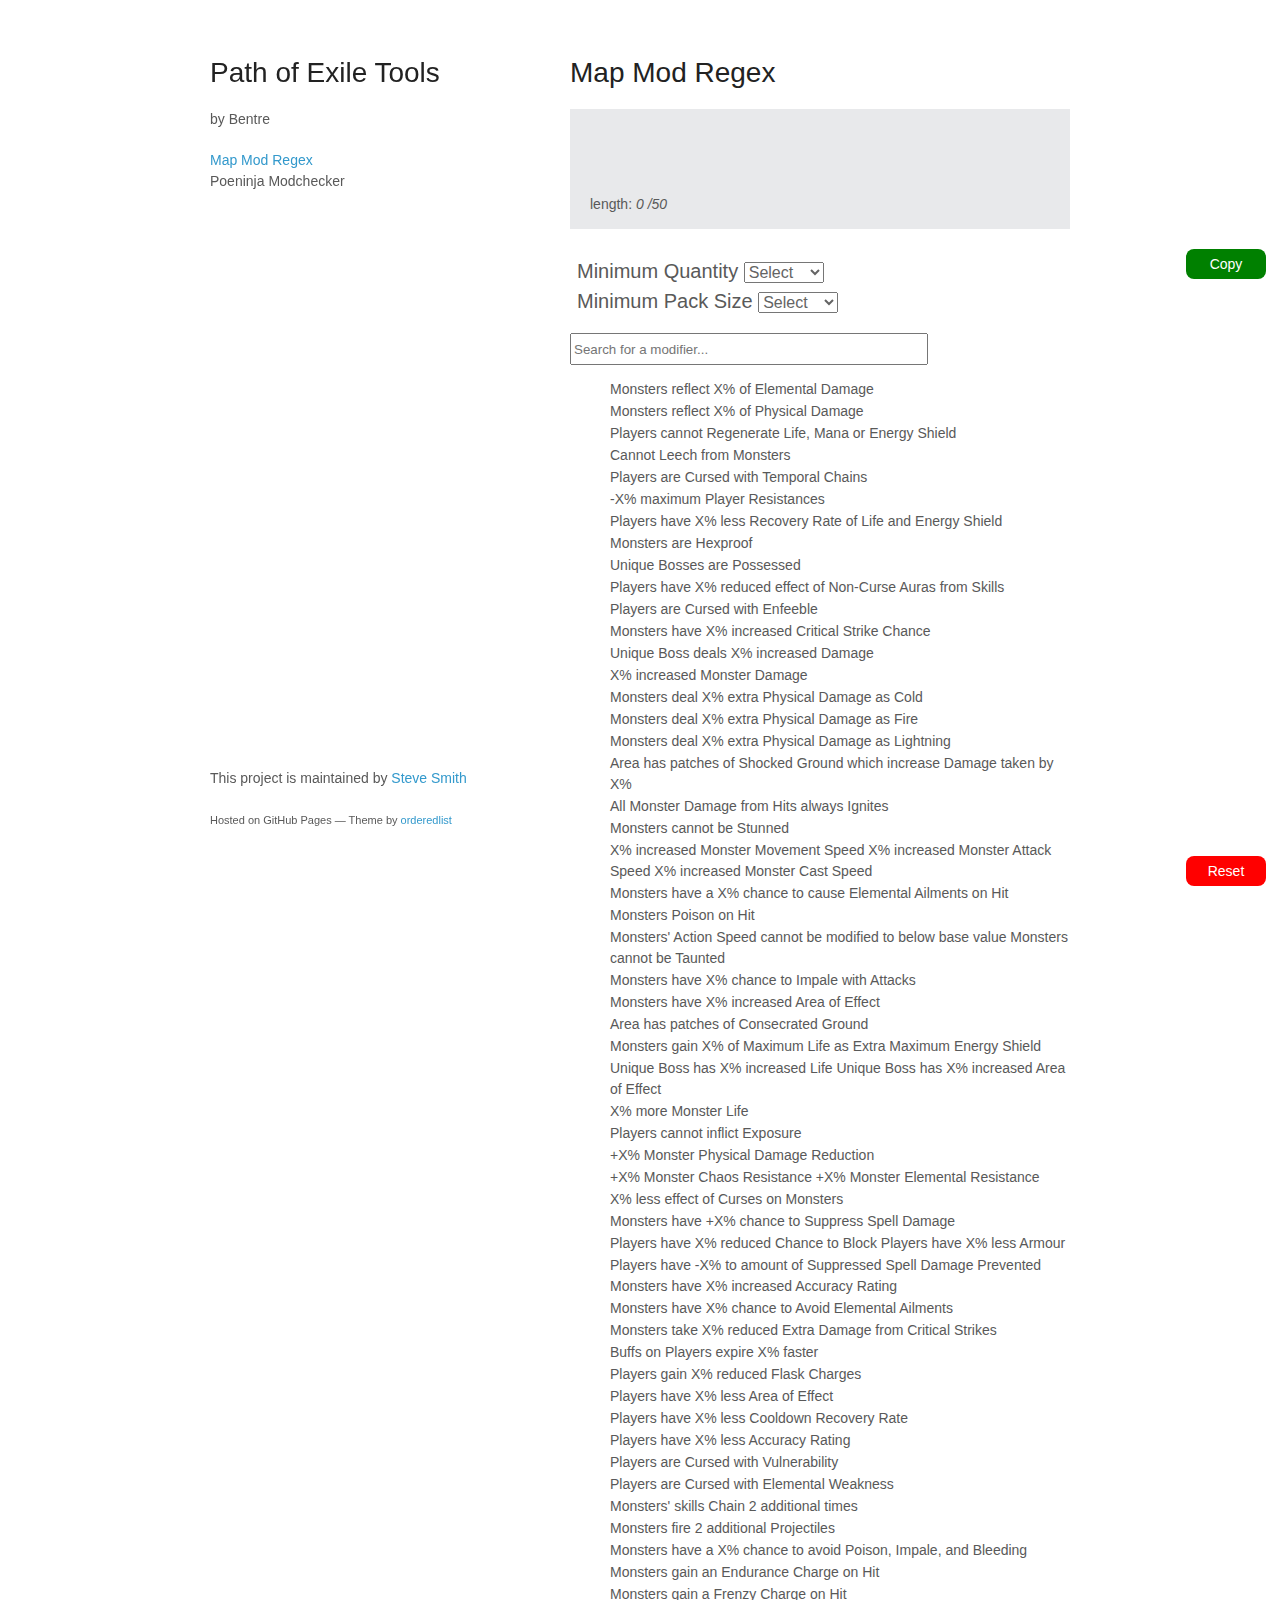
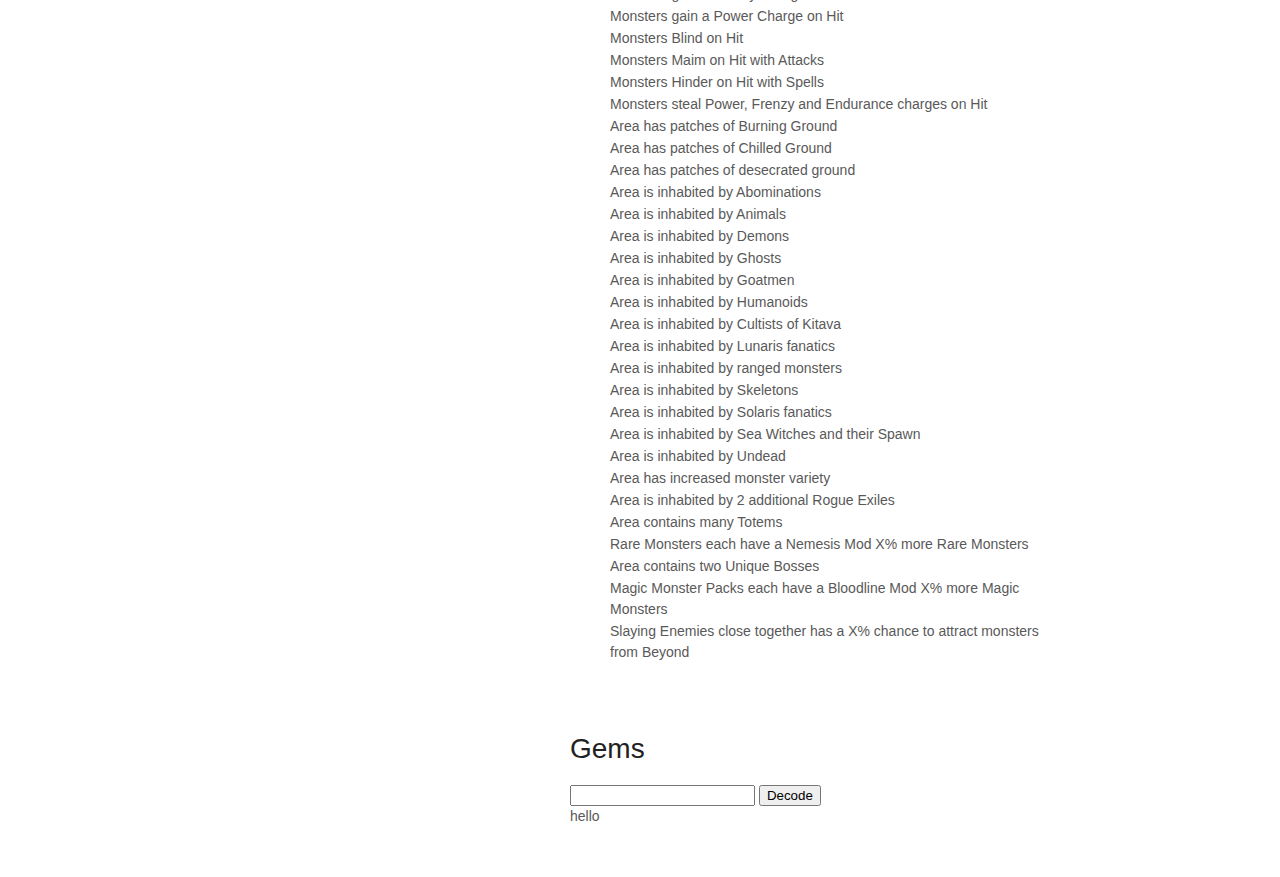
==== commit f917ac05: "xml decoded into classname and gems" ====
--- a/index.html
+++ b/index.html
@@ -22,7 +22,7 @@
           <li>Poeninja Modchecker</li>
         </ul>
       </header>
-      <section>
+      <section id="mapmodregex">
         <h1>Map Mod Regex</h1>
           <div id="substringboxbox">
             <div id="substringbox" onchange="update_length()"></div>
@@ -33,10 +33,12 @@
               <i id="lengthtrackererror"></i>
             </div>
           </div>
-          <div id="inputdiv">
+          <div class="buttondiv">
             <button id="copybutton" class="button-1" onclick ="copy()">Copy</button>
             <button id="resetbutton" class="button-1" onclick="reset()">Reset</button>
-            <div>
+          </div>
+          <div id="inputdiv">
+            <div id="quantdiv">
               <label class="boxlabel" for="quantselect">Minimum Quantity </label>
               <select id="quantselect" class="select_dropdown" onchange="select_dropdown('quant')">
                 <option>Select</option>
@@ -46,7 +48,8 @@
                 <option>90</option>
                 <option>100</option>
               </select>
-              <br>
+            </div>
+            <div id="packsizediv">
               <label class="boxlabel" for="packsizeselect">Minimum Pack Size </label>
               <select id="packsizeselect" class="select_dropdown" onchange="select_dropdown('packsize')">
                 <option>Select</option>
@@ -57,6 +60,7 @@
                 <option>60</option>
               </select>
             </div>
+
           </div>
           <input type="text" id="searchbox" onkeyup="searchbox()" placeholder="Search for a modifier...">
 
@@ -145,6 +149,13 @@
             </ul>
           </div>
       </section>
+      <section id="gems">
+        <h1>Gems</h1>
+        <!-- Test -->
+        <input type="text" id="test"/>
+        <button id="testbutton" onclick="decode()">Decode</button>
+        <div id="decoded">hello</div>
+      </section>
       <footer>
         <p>This project is maintained by <a href="http://github.com/orderedlist">Steve Smith</a></p>
         <p><small>Hosted on GitHub Pages &mdash; Theme by <a href="https://github.com/orderedlist">orderedlist</a></small></p>
@@ -152,5 +163,6 @@
     </div>
     <script src="javascripts/scale.fix.js"></script>
     <script src="javascripts/scripts.js"></script>
+    <script src="javascripts/pako.js"></script>
   </body>
 </html>
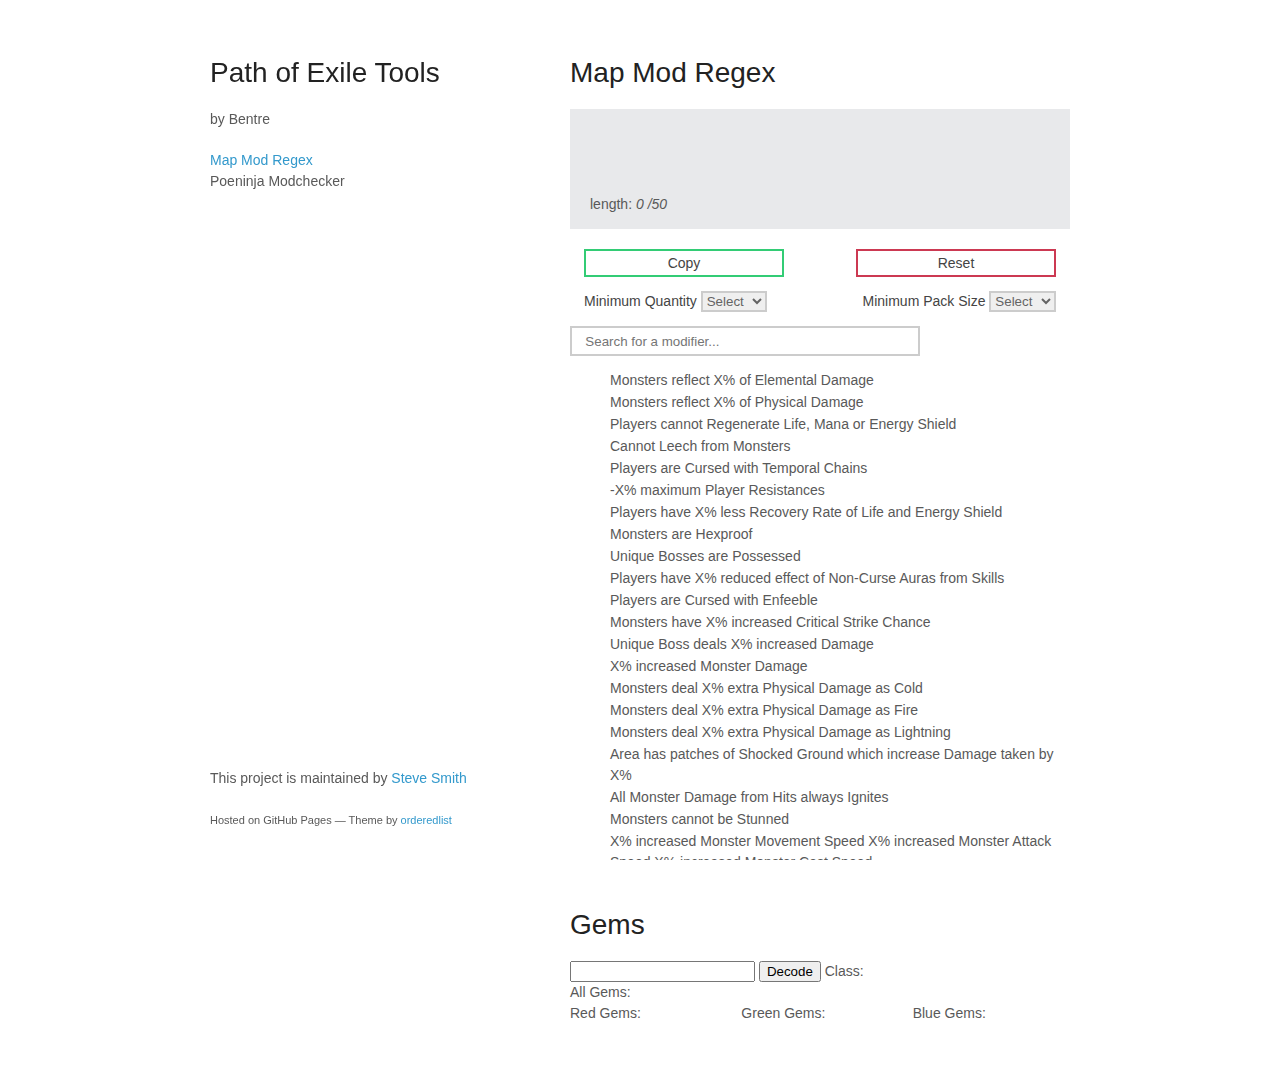
==== commit cfc7aad1: "icon wip" ====
--- a/index.html
+++ b/index.html
@@ -154,7 +154,21 @@
         <!-- Test -->
         <input type="text" id="test"/>
         <button id="testbutton" onclick="decode()">Decode</button>
-        <div id="decoded">hello</div>
+        <label for="className">Class:</label>
+        <div id="className"></div>
+        <label for="gemlist">All Gems: </label>
+        <div id="gemlist"></div>
+        <div id="allgems">
+          <label for="redgems">Red Gems: </label>
+          <div id="redgems"></div>
+          <div id="redgemssubstring"></div>
+          <label for="greengems">Green Gems: </label>
+          <div id="greengems"></div> 
+          <div id="greengemssubstring"></div>
+          <label for="bluegems">Blue Gems: </label>
+          <div id="bluegems"></div>
+          <div id="bluegemssubstring"></div>
+        </div>
       </section>
       <footer>
         <p>This project is maintained by <a href="http://github.com/orderedlist">Steve Smith</a></p>
--- a/stylesheets/styles.css
+++ b/stylesheets/styles.css
@@ -243,11 +243,11 @@
 }
 
 .copied {
-  color: green;
+  color: #33cc75;
 }
 
 .length_error {
-  color: red;
+  color: #cc3952;
 }
 
 #lengthbox {
@@ -256,58 +256,123 @@
   bottom: 1em;
 }
 
+.buttondiv {
+  height: 2em;
+  position: relative;
+}
+
+.button-1 {
+  position: absolute;
+  width: 40%;
+  background: white;
+  text-decoration: none;
+  display: inline-block;
+  cursor: pointer;
+  height: 2em;
+  color: #444;
+  font-size: 14px;
+  border-style: solid;
+}
+
+
+#copybutton {
+  left: 1em;
+  border-color: #33cc75;
+}
+
+#resetbutton {
+  border-color: #cc3952;
+  right: 1em;
+}
+
+.boxlabel {
+  color: #444;
+}
+
+.select_dropdown {
+  color:rgb(100, 100, 100);
+  width: 5em;
+  box-sizing: border-box;
+  border: 2px solid #ccc;
+  outline: none;
+}
+
 #inputdiv {
   position: relative;
-  height: 5em;
   padding: 0.5em;
-}
-
-.button-1 {
-  border-radius: 8px;
-  border-style: none;
-  box-sizing: border-box;
-  color: #FFFFFF;
-  cursor: pointer;
-  display: inline-block;
-  font-family: "Haas Grot Text R Web", "Helvetica Neue", Helvetica, Arial, sans-serif;
-  font-size: 14px;
-  font-weight: 500;
-  height: 30px;
-
-  text-align: center;
-  transition: color 100ms;
-  vertical-align: baseline;
-  user-select: none;
-  -webkit-user-select: none;
-  touch-action: manipulation;
+  margin-top: 0.5em;
+  margin-bottom: 2em;
+}
+
+#quantdiv {
   position: absolute;
-  width: 80px;
-}
-
-#copybutton {
-  background-color: green;
+  left: 1em;
+}
+
+#packsizediv {
+  position: absolute;
   right: 1em;
-}
-
-#resetbutton {
-  background-color: red;
-  right: 1em;
-  bottom: 1em;
-}
-
-.boxlabel {
-  font-size:20px;
-}
-
-.select_dropdown {
-  font-size: 16px;
-  color:rgb(100, 100, 100);
-  width: 5em;
-
 }
 
 #searchbox {
   width: 70%;
   height: 2em;
   margin-bottom: 1em;
+  box-sizing: border-box;
+  border: 2px solid #ccc;
+  border-radius: 0px;
+  -webkit-transition: 0.5s;
+  transition: 0.5s;
+  outline: none;
+  padding: 1em;
+}
+
+#searchbox:focus {
+  border: 2px solid #555;
+}
+
+.mapmods {
+  height: 35em;
+  overflow: auto;
+}
+
+/* width */
+.mapmods::-webkit-scrollbar {
+  width: 10px;
+}
+
+/* Track */
+.mapmods::-webkit-scrollbar-track {
+  background: #f1f1f1; 
+}
+ 
+/* Handle */
+.mapmods::-webkit-scrollbar-thumb {
+  background: #888; 
+}
+
+/* Handle on hover */
+.mapmods::-webkit-scrollbar-thumb:hover {
+  background: #555; 
+}
+
+#allgems {
+  column-count: 3;
+}
+
+#redgems {
+  display: inline-block;
+}
+
+.gemicon {
+  width: 1.5em;
+  height: 1.5em;
+}
+
+.gemtext {
+  
+  width: 1.5em;
+  height: 1.5em;
+  line-height: 1.5em;
+  vertical-align: 5px;
 }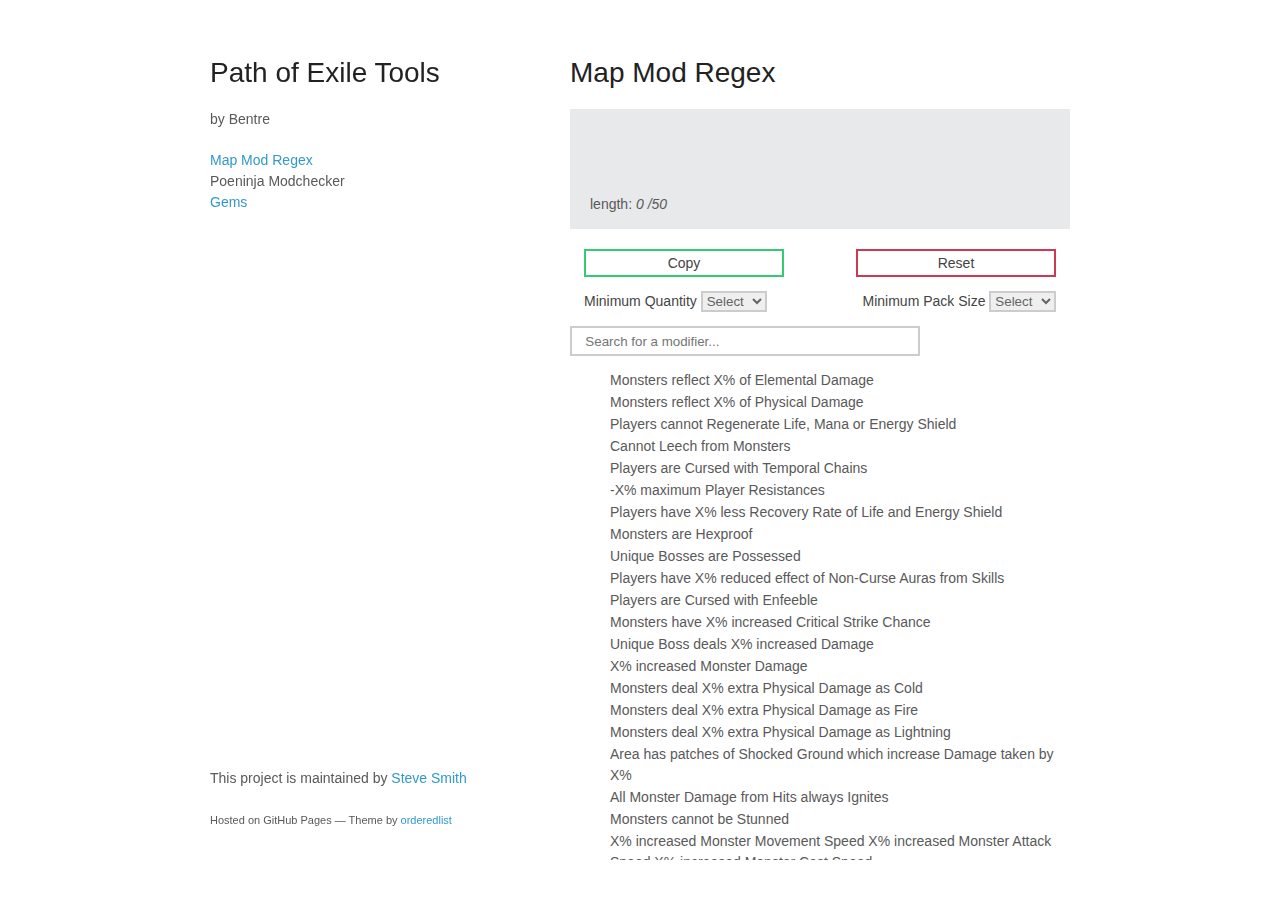
==== commit c25158a2: "list style gems" ====
--- a/index.html
+++ b/index.html
@@ -18,8 +18,9 @@
         <h1>Path of Exile Tools</h1>
         <p>by Bentre</p>
         <ul>
-          <li><a>Map Mod Regex</a></li>
+          <li><a onclick="change_display('mapmodregex')">Map Mod Regex</a></li>
           <li>Poeninja Modchecker</li>
+          <li><a onclick="change_display('gems')">Gems</a></li>
         </ul>
       </header>
       <section id="mapmodregex">
@@ -149,7 +150,7 @@
             </ul>
           </div>
       </section>
-      <section id="gems">
+      <section class="hide_section" id="gems">
         <h1>Gems</h1>
         <!-- Test -->
         <input type="text" id="test"/>
@@ -160,13 +161,15 @@
         <div id="gemlist"></div>
         <div id="allgems">
           <label for="redgems">Red Gems: </label>
-          <div id="redgems"></div>
+            <div id="redgems" class="gemnames"></div>
+          <label for="greengems">Green Gems: </label>
+            <div id="greengems" class="gemnames"></div> 
+          <label for="bluegems">Blue Gems: </label>
+            <div id="bluegems" class="gemnames"></div>
+        </div>
+        <div id="gemssubstrings">
           <div id="redgemssubstring"></div>
-          <label for="greengems">Green Gems: </label>
-          <div id="greengems"></div> 
           <div id="greengemssubstring"></div>
-          <label for="bluegems">Blue Gems: </label>
-          <div id="bluegems"></div>
           <div id="bluegemssubstring"></div>
         </div>
       </section>
--- a/stylesheets/styles.css
+++ b/stylesheets/styles.css
@@ -356,23 +356,7 @@
   background: #555; 
 }
 
-#allgems {
-  column-count: 3;
-}
-
-#redgems {
-  display: inline-block;
-}
-
-.gemicon {
-  width: 1.5em;
-  height: 1.5em;
-}
-
-.gemtext {
-  
-  width: 1.5em;
-  height: 1.5em;
-  line-height: 1.5em;
-  vertical-align: 5px;
+
+.hide_section {
+  display: none;
 }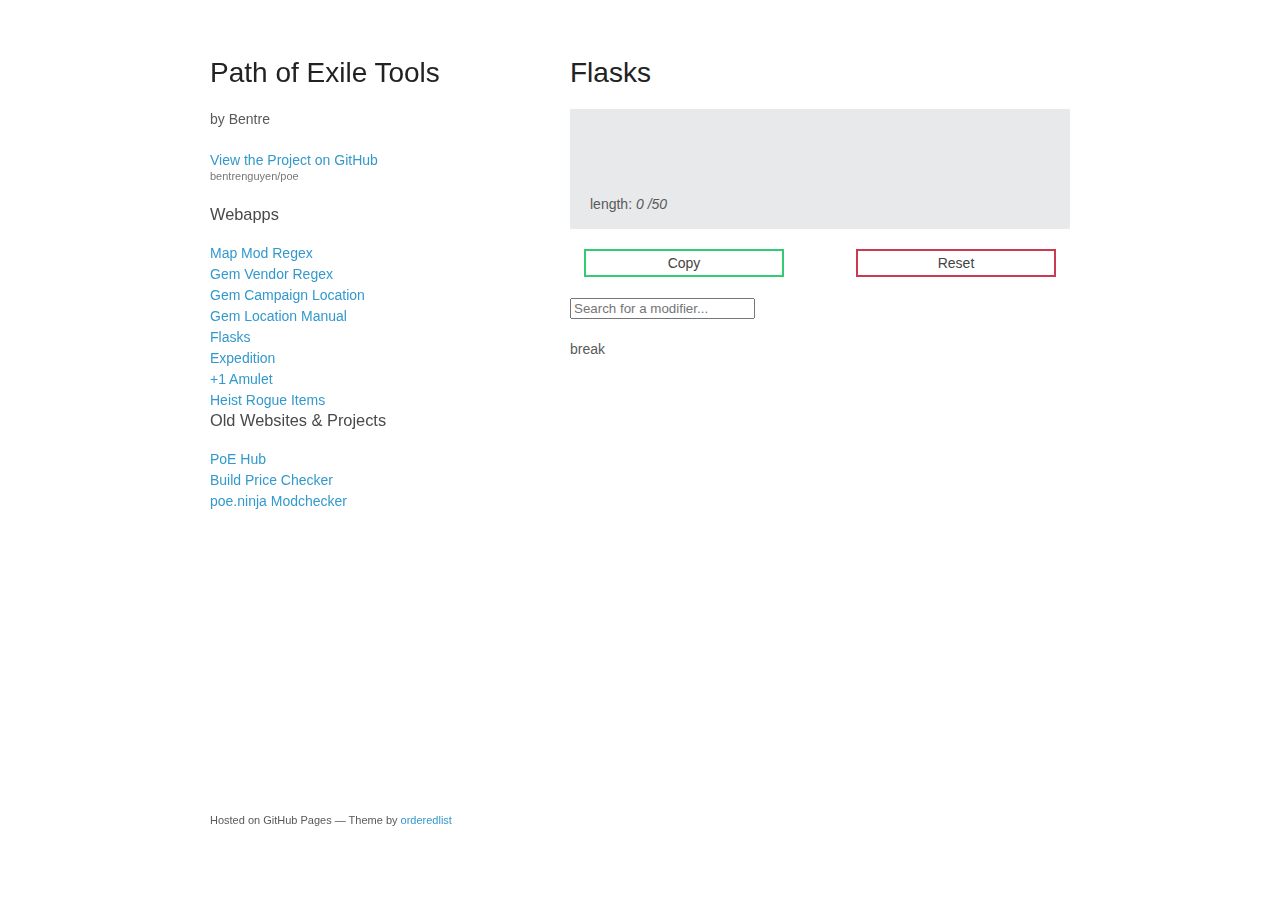
==== commit 9a06c76e: "flask modlist populated from javascript, need to make new html for wider apps" ====
--- a/index.html
+++ b/index.html
@@ -17,13 +17,30 @@
       <header>
         <h1>Path of Exile Tools</h1>
         <p>by Bentre</p>
+        <a href="https://github.com/bentrenguyen/poe">View the Project on GitHub
+          <small>bentrenguyen/poe</small>
+        </a>
+        
+        <br>
+        
         <ul>
-          <li><a onclick="change_display('mapmodregex')">Map Mod Regex</a></li>
-          <li>Poeninja Modchecker</li>
-          <li><a onclick="change_display('gems')">Gems</a></li>
+          <h3>Webapps</h3>
+          <li><a href="#mapmod" onclick="change_display('mapmodregex')">Map Mod Regex</a></li>
+          <li><a href="#gemregex" onclick="change_display('gemvendorregex')">Gem Vendor Regex</a></li>
+          <li><a href="#pobgems" onclick="change_display('gemcampaignlocation')">Gem Campaign Location</a></li>
+          <li><a href="#gemlocation" onclick="change_display('gemlocationmanual')">Gem Location Manual</a></li>
+          <li><a href="#flasks" onclick="change_display('flasks')">Flasks</a></li>
+          <li><a href="#expedition" onclick="change_display('expedition')">Expedition</a></li>
+          <li><a href="#amulet" onclick="change_display('amulet')">+1 Amulet</a></li>
+          <li><a href="#heist" onclick="change_display('heist')">Heist Rogue Items</a></li>
+          <h3 class="h3_nontop">Old Websites & Projects</h3>
+          <li><a>PoE Hub</a></li>
+          <li><a>Build Price Checker</a></li>
+          <li><a>poe.ninja Modchecker</a></li>
         </ul>
+        
       </header>
-      <section id="mapmodregex">
+      <section id="mapmodregex" class="hide_section">
         <h1>Map Mod Regex</h1>
           <div id="substringboxbox">
             <div id="substringbox" onchange="update_length()"></div>
@@ -63,7 +80,7 @@
             </div>
 
           </div>
-          <input type="text" id="searchbox" onkeyup="searchbox()" placeholder="Search for a modifier...">
+          <input type="text" class="searchbox" onkeyup="searchbox()" placeholder="Search for a modifier...">
 
           <div class="mapmods">
             <ul id="mapmod_ul">
@@ -150,36 +167,241 @@
             </ul>
           </div>
       </section>
-      <section class="hide_section" id="gems">
-        <h1>Gems</h1>
-        <!-- Test -->
-        <input type="text" id="test"/>
-        <button id="testbutton" onclick="decode()">Decode</button>
-        <label for="className">Class:</label>
-        <div id="className"></div>
-        <label for="gemlist">All Gems: </label>
-        <div id="gemlist"></div>
-        <div id="allgems">
-          <label for="redgems">Red Gems: </label>
-            <div id="redgems" class="gemnames"></div>
-          <label for="greengems">Green Gems: </label>
-            <div id="greengems" class="gemnames"></div> 
-          <label for="bluegems">Blue Gems: </label>
-            <div id="bluegems" class="gemnames"></div>
-        </div>
-        <div id="gemssubstrings">
-          <div id="redgemssubstring"></div>
-          <div id="greengemssubstring"></div>
-          <div id="bluegemssubstring"></div>
+      <section id="gemvendorregex" class="hide_section">
+        <h1>Gem Vendor Regex</h1>
+        <h3>Generate Regex from Path of Building export code</h3>
+        <input type="text" id="test" placeholder="Paste PoB code here"/>
+        <button id="testbutton" onclick="decode()">Import</button>
+        <br>
+        <br>
+        <div id="gemerror"></div>
+        <div id="allgems" class="hide_allgems">
+          <div id="redgems" class="gemnames">
+            <div class="gemheader">Red Gems</div>
+            <div id="redgemnames"></div>
+            <hr>
+            <div id="redgemssubstring" class="gemsubstring"></div>
+            <button id="redcopygem" class="button-2" onclick ="copygem('red')">Copy</button>
+          </div>
+          <div id="greengems" class="gemnames">
+            <div class="gemheader">Green Gems</div>
+            <div id="greengemnames"></div>
+            <hr>
+            <div id="greengemssubstring" class="gemsubstring"></div>
+            <button id="greencopygem" class="button-2" onclick ="copygem('green')">Copy</button>
+          </div> 
+          <div id="bluegems" class="gemnames">
+            <div class="gemheader">Blue Gems</div>
+            <div id="bluegemnames"></div>
+            <hr>
+            <div id="bluegemssubstring" class="gemsubstring"></div>
+            <button id="bluecopygem" class="button-2" onclick ="copygem('blue')">Copy</button>
+          </div>
         </div>
       </section>
+      <section id="gemcampaignlocation" class="hide_section">
+        <h1>Gem Campaign Location</h1>
+        <input type="text" id="gemcampaignb64" placeholder="Paste PoB code here"/>
+        <button id="testbutton2" onclick="decode2()">Import</button>
+        <br>
+        <input type="checkbox" id="siosa_check" name="siosa_check" onclick="siosa_checked()">
+        <label for="siosa_check">Library quest completed?</label>
+        <br>
+        <label for="className">Class:</label>
+        <span id="className"></span>
+        <div id="gemquestlocation">
+          <div id="Act 1">Act 1<br></div>
+          <div id="Act 2">Act 2<br></div>
+          <div id="Act 3">Act 3<br></div>
+          <div id="Act 4">Act 4<br></div>
+          <div id="No Act">No Act<br></div>
+        </div>
+      </section>
+      <section id="gemlocationmanual" class="hide_section">
+        <h1>Gem Location Manual</h1>
+        <input type="text" class="searchbox" id="gemsearchbox" onkeyup="gemsearchbox()" placeholder="Search for a gem...">
+        <div id="gemboxdiv">
+          <div class="gembox" id="gembox1"">
+            <ul id="gemboxgems" class="gemboxgems">
+              <li class="gemboxgem">Absolution</li>
+              <li class="gemboxgem">Ancestral Cry</li>
+              <li class="gemboxgem">Ancestral Protector</li>
+              <li class="gemboxgem">Ancestral Warchief</li>
+              <li class="gemboxgem">Anger</li>
+              <li class="gemboxgem">Animate Guardian</li>
+              <li class="gemboxgem">Battlemages Cry</li>
+              <li class="gemboxgem">Berserk</li>
+              <li class="gemboxgem">Bladestorm</li>
+              <li class="gemboxgem">Blood And Sand</li>
+              <li class="gemboxgem">Boneshatter</li>
+              <li class="gemboxgem">Chain Hook</li>
+              <li class="gemboxgem">Cleave</li>
+              <li class="gemboxgem">Consecrated Path</li>
+              <li class="gemboxgem">Corrupting Fever</li>
+              <li class="gemboxgem">Decoy Totem</li>
+              <li class="gemboxgem">Defiance Banner</li>
+              <li class="gemboxgem">Determination</li>
+              <li class="gemboxgem">Devouring Totem</li>
+              <li class="gemboxgem">Dominating Blow</li>
+              <li class="gemboxgem">Dread Banner</li>
+              <li class="gemboxgem">Earthquake</li>
+              <li class="gemboxgem">Earthshatter</li>
+              <li class="gemboxgem">Enduring Cry</li>
+              <li class="gemboxgem">Exsanguinate</li>
+              <li class="gemboxgem">Flame Link</li>
+              <li class="gemboxgem">Flesh And Stone</li>
+              <li class="gemboxgem">Generals Cry</li>
+              <li class="gemboxgem">Glacial Hammer</li>
+              <li class="gemboxgem">Ground Slam</li>
+              <li class="gemboxgem">Heavy Strike</li>
+              <li class="gemboxgem">Herald Of Ash</li>
+              <li class="gemboxgem">Herald Of Purity</li>
+              <li class="gemboxgem">Holy Flame Totem</li>
+              <li class="gemboxgem">Ice Crash</li>
+              <li class="gemboxgem">Immortal Call</li>
+              <li class="gemboxgem">Infernal Blow</li>
+              <li class="gemboxgem">Infernal Cry</li>
+              <li class="gemboxgem">Intimidating Cry</li>
+              <li class="gemboxgem">Leap Slam</li>
+              <li class="gemboxgem">Molten Shell</li>
+              <li class="gemboxgem">Molten Strike</li>
+              <li class="gemboxgem">Perforate</li>
+              <li class="gemboxgem">Petrified Blood</li>
+              <li class="gemboxgem">Pride</li>
+              <li class="gemboxgem">Protective Link</li>
+              <li class="gemboxgem">Punishment</li>
+              <li class="gemboxgem">Purity Of Fire</li>
+              <li class="gemboxgem">Rage Vortex</li>
+              <li class="gemboxgem">Rallying Cry</li>
+              <li class="gemboxgem">Reap</li>
+              <li class="gemboxgem">Reckoning</li>
+              <li class="gemboxgem">Rejuvenation Totem</li>
+              <li class="gemboxgem">Searing Bond</li>
+              <li class="gemboxgem">Seismic Cry</li>
+              <li class="gemboxgem">Shield Charge</li>
+              <li class="gemboxgem">Shield Crush</li>
+              <li class="gemboxgem">Shockwave Totem</li>
+              <li class="gemboxgem">Smite</li>
+              <li class="gemboxgem">Static Strike</li>
+              <li class="gemboxgem">Steelskin</li>
+              <li class="gemboxgem">Summon Flame Golem</li>
+              <li class="gemboxgem">Summon Stone Golem</li>
+              <li class="gemboxgem">Sunder</li>
+              <li class="gemboxgem">Sweep</li>
+              <li class="gemboxgem">Tectonic Slam</li>
+              <li class="gemboxgem">Vengeance</li>
+              <li class="gemboxgem">Vigilant Strike</li>
+              <li class="gemboxgem">Vitality</li>
+              <li class="gemboxgem">Vulnerability</li>
+              <li class="gemboxgem">War Banner</li>
+              <li class="gemboxgem">Warlords Mark</li>
+              <li class="gemboxgem">Added Fire Damage Support</li>
+              <li class="gemboxgem">Ancestral Call Support</li>
+              <li class="gemboxgem">Arrogance Support</li>
+              <li class="gemboxgem">Ballista Totem Support</li>
+              <li class="gemboxgem">Behead Support</li>
+              <li class="gemboxgem">Bloodlust Support</li>
+              <li class="gemboxgem">Bloodthirst Support</li>
+              <li class="gemboxgem">Brutality Support</li>
+              <li class="gemboxgem">Burning Damage Support</li>
+              <li class="gemboxgem">Cast On Melee Kill Support</li>
+              <li class="gemboxgem">Cast When Damage Taken Support</li>
+              <li class="gemboxgem">Chance To Bleed Support</li>
+              <li class="gemboxgem">Cold To Fire Support</li>
+              <li class="gemboxgem">Cruelty Support</li>
+              <li class="gemboxgem">Damage On Full Life Support</li>
+              <li class="gemboxgem">Divine Blessing Support</li>
+              <li class="gemboxgem">Earthbreaker Support</li>
+              <li class="gemboxgem">Elemental Damage With Attacks Support</li>
+              <li class="gemboxgem">Empower Support</li>
+              <li class="gemboxgem">Endurance Charge On Melee Stun Support</li>
+              <li class="gemboxgem">Eternal Blessing Support</li>
+              <li class="gemboxgem">Fire Penetration Support</li>
+              <li class="gemboxgem">Fist Of War Support</li>
+              <li class="gemboxgem">Fortify Support</li>
+              <li class="gemboxgem">Generosity Support</li>
+              <li class="gemboxgem">Increased Duration Support</li>
+              <li class="gemboxgem">Inspiration Support</li>
+              <li class="gemboxgem">Iron Grip Support</li>
+              <li class="gemboxgem">Iron Will Support</li>
+              <li class="gemboxgem">Knockback Support</li>
+              <li class="gemboxgem">Less Duration Support</li>
+              <li class="gemboxgem">Life Gain On Hit Support</li>
+              <li class="gemboxgem">Life Leech Support</li>
+              <li class="gemboxgem">Lifetap Support</li>
+              <li class="gemboxgem">Maim Support</li>
+              <li class="gemboxgem">Melee Physical Damage Support</li>
+              <li class="gemboxgem">Melee Splash Support</li>
+              <li class="gemboxgem">Multiple Totems Support</li>
+              <li class="gemboxgem">Multistrike Support</li>
+              <li class="gemboxgem">Pulverise Support</li>
+              <li class="gemboxgem">Rage Support</li>
+              <li class="gemboxgem">Ruthless Support</li>
+              <li class="gemboxgem">Shockwave Support</li>
+              <li class="gemboxgem">Spell Totem Support</li>
+              <li class="gemboxgem">Stun Support</li>
+              <li class="gemboxgem">Urgent Orders Support</li>
+            </ul>
+          </div>
+        </div>
+        <h3>Gem Info</h3>
+        <div id="geminfo">
+          <table id="geminfotable">
+            <colgroup>
+              <col id="gemInfoX" style="width:5%">
+              <col id="gemInfoName" style="width:25%">
+              <col id="gemInfoLvl" style="width:5%">
+              <col id="gemInfoVendor" style="width:30%">
+            </colgroup>
+            <thead>
+              <tr>
+                <th></th>
+                <th>Gem Name</th>
+                <th>Level</th>
+                <th>Vendor</th>
+              </tr>
+            </thead>
+            <tbody>
+              <tr></tr>
+            </tbody>
+          </table>
+        </div>
+
+      </section>
+      <section id="flasks">
+        <h1>Flasks</h1>
+          <div id="substringboxbox">
+            <div id="substringbox" onchange="update_length()"></div>
+            <div id="lengthbox">
+              <label for="lengthtracker">length: </label>
+              <i id="lengthtracker">0</i>
+              <i>/50</i>
+              <i id="lengthtrackererror"></i>
+            </div>
+          </div>
+          <div class="buttondiv">
+            <button id="copybutton" class="button-1" onclick ="copy()">Copy</button>
+            <button id="resetbutton" class="button-1" onclick="reset()">Reset</button>
+          </div>
+
+          <br>
+          <input type="text" class="searchbox" onkeyup="searchbox()" placeholder="Search for a modifier...">
+
+          <div class="flaskmods">
+            <ul id="flaskprefixes">
+            </ul>
+            <p> break</p>
+            <ul id="flasksuffixes">
+            </ul>
+          </div>
+      </section>
       <footer>
-        <p>This project is maintained by <a href="http://github.com/orderedlist">Steve Smith</a></p>
         <p><small>Hosted on GitHub Pages &mdash; Theme by <a href="https://github.com/orderedlist">orderedlist</a></small></p>
       </footer>
     </div>
     <script src="javascripts/scale.fix.js"></script>
     <script src="javascripts/scripts.js"></script>
     <script src="javascripts/pako.js"></script>
+    <script type ="module" src="javascripts/flasks.js"></script>
   </body>
 </html>
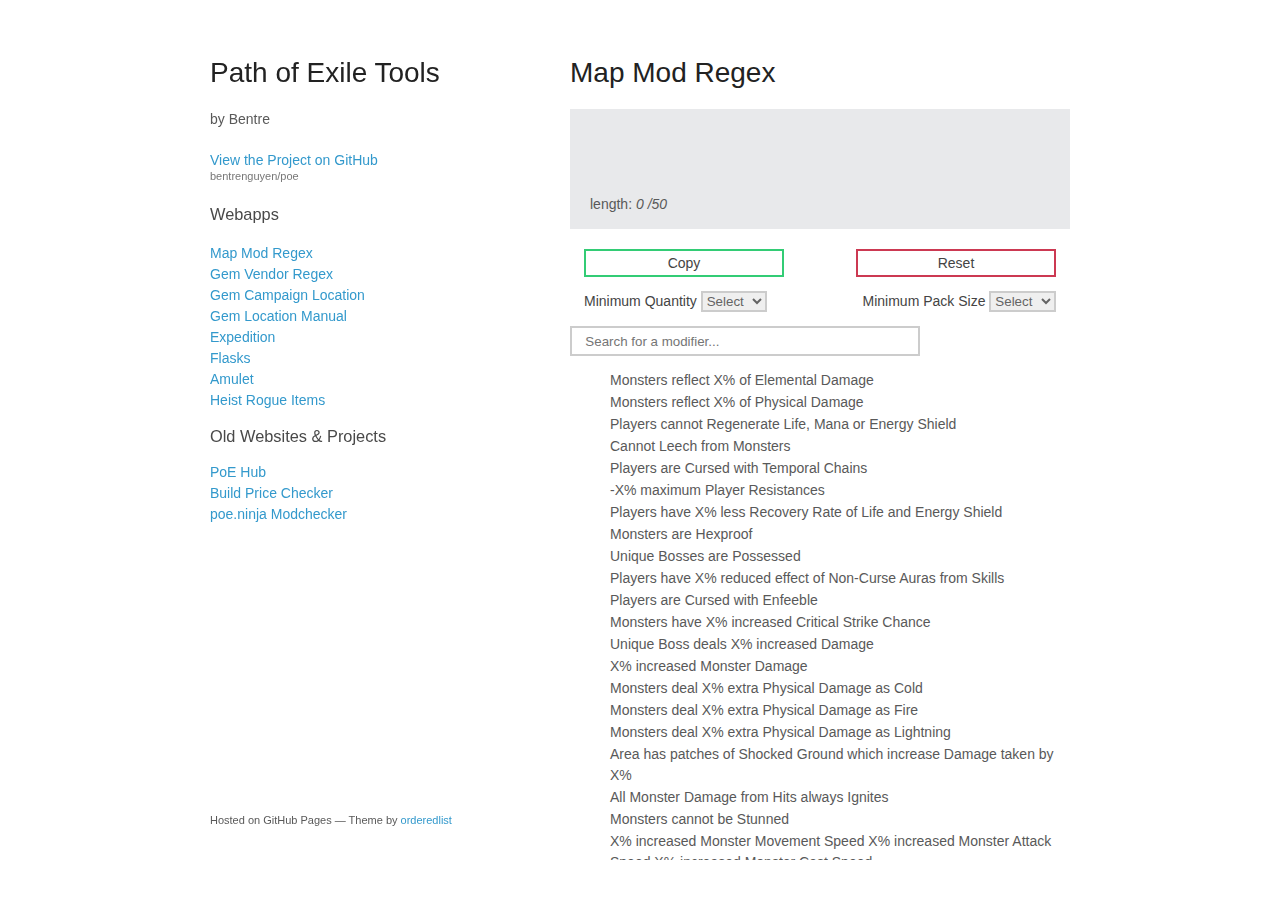
==== commit f97e293d: "move to all on index, need to generalize fns" ====
--- a/index.html
+++ b/index.html
@@ -29,9 +29,9 @@
           <li><a href="#gemregex" onclick="change_display('gemvendorregex')">Gem Vendor Regex</a></li>
           <li><a href="#pobgems" onclick="change_display('gemcampaignlocation')">Gem Campaign Location</a></li>
           <li><a href="#gemlocation" onclick="change_display('gemlocationmanual')">Gem Location Manual</a></li>
+          <li><a href="#expedition" onclick="change_display('expedition')">Expedition</a></li>
           <li><a href="#flasks" onclick="change_display('flasks')">Flasks</a></li>
-          <li><a href="#expedition" onclick="change_display('expedition')">Expedition</a></li>
-          <li><a href="#amulet" onclick="change_display('amulet')">+1 Amulet</a></li>
+          <li><a href="#amulet" onclick="change_display('amulet')">Amulet</a></li>
           <li><a href="#heist" onclick="change_display('heist')">Heist Rogue Items</a></li>
           <h3 class="h3_nontop">Old Websites & Projects</h3>
           <li><a>PoE Hub</a></li>
@@ -40,22 +40,22 @@
         </ul>
         
       </header>
-      <section id="mapmodregex" class="hide_section">
+      <section id="mapmodregex">
         <h1>Map Mod Regex</h1>
-          <div id="substringboxbox">
-            <div id="substringbox" onchange="update_length()"></div>
-            <div id="lengthbox">
-              <label for="lengthtracker">length: </label>
-              <i id="lengthtracker">0</i>
+          <div class="substringboxbox">
+            <div id="substringboxmapmod" class="substringbox" onchange="update_length('map')"></div>
+            <div id="lengthboxmapmod" class="lengthbox">
+              <label for="lengthtrackermapmod">length: </label>
+              <i id="lengthtrackermapmod" class="lengthtracker">0</i>
               <i>/50</i>
-              <i id="lengthtrackererror"></i>
+              <i id="lengthtrackererrormapmod" class="lengthtrackererror"></i>
             </div>
           </div>
           <div class="buttondiv">
-            <button id="copybutton" class="button-1" onclick ="copy()">Copy</button>
-            <button id="resetbutton" class="button-1" onclick="reset()">Reset</button>
-          </div>
-          <div id="inputdiv">
+            <button id="copybuttonmapmod" class="copybutton button-1" onclick ="copy('mapmod')">Copy</button>
+            <button id="resetbuttonmapmod" class="resetbutton button-1" onclick="reset('mapmod')">Reset</button>
+          </div>
+          <div id="inputdivmapmod" class="inputdiv">
             <div id="quantdiv">
               <label class="boxlabel" for="quantselect">Minimum Quantity </label>
               <select id="quantselect" class="select_dropdown" onchange="select_dropdown('quant')">
@@ -80,7 +80,7 @@
             </div>
 
           </div>
-          <input type="text" class="searchbox" onkeyup="searchbox()" placeholder="Search for a modifier...">
+          <input type="text" id="searchboxmapmod" class="searchbox" onkeyup="searchbox('mapmod')" placeholder="Search for a modifier...">
 
           <div class="mapmods">
             <ul id="mapmod_ul">
@@ -368,16 +368,16 @@
         </div>
 
       </section>
-      <section id="flasks">
+      <section id="flasks" class="hide_section">
         <h1>Flasks</h1>
-          <div id="substringboxbox">
-            <div id="substringbox" onchange="update_length()"></div>
+          <div class="substringboxbox">
+          <div id="substringbox" onchange="update_length()"></div>
             <div id="lengthbox">
               <label for="lengthtracker">length: </label>
               <i id="lengthtracker">0</i>
               <i>/50</i>
               <i id="lengthtrackererror"></i>
-            </div>
+          </div>
           </div>
           <div class="buttondiv">
             <button id="copybutton" class="button-1" onclick ="copy()">Copy</button>
--- a/stylesheets/styles.css
+++ b/stylesheets/styles.css
@@ -1,3 +1,5 @@
+/* THEME CSS */
+
 body {
   background-color: #fff;
   padding:50px;
@@ -223,7 +225,9 @@
   }
 }
 
-/* added */
+/* THEME CSS END */
+
+/* MAPMOD */
 .mapmods li {
   list-style: none;
   padding-bottom: 1px;
@@ -233,7 +237,7 @@
   background: #f5f3c1
 }
 
-#substringboxbox {
+.substringboxbox {
   background: #e8e9eb;
   height: 4em;
   margin-bottom: 1em;
@@ -250,7 +254,7 @@
   color: #cc3952;
 }
 
-#lengthbox {
+.lengthbox {
   font-size: 14px;
   position: absolute;
   bottom: 1em;
@@ -275,12 +279,12 @@
 }
 
 
-#copybutton {
+.copybutton {
   left: 1em;
   border-color: #33cc75;
 }
 
-#resetbutton {
+.resetbutton {
   border-color: #cc3952;
   right: 1em;
 }
@@ -297,7 +301,7 @@
   outline: none;
 }
 
-#inputdiv {
+.inputdiv {
   position: relative;
   padding: 0.5em;
   margin-top: 0.5em;
@@ -314,7 +318,7 @@
   right: 1em;
 }
 
-#searchbox {
+.searchbox {
   width: 70%;
   height: 2em;
   margin-bottom: 1em;
@@ -327,7 +331,7 @@
   padding: 1em;
 }
 
-#searchbox:focus {
+.searchbox:focus {
   border: 2px solid #555;
 }
 
@@ -356,7 +360,103 @@
   background: #555; 
 }
 
+/* MAPMOD END*/
 
 .hide_section {
   display: none;
-}+}
+
+.gemnames {
+  margin-bottom: 1em;
+  padding: 0.5em;
+  position: relative;
+  font-size: 14px;
+}
+
+#redgems {
+  border: 3px solid rgba(255, 0, 0, 0.233);
+}
+
+#greengems {
+  border: 3px solid rgba(0, 128, 0, 0.233);
+}
+
+#bluegems {
+  border: 3px solid rgba(0, 0, 255, 0.233);
+}
+
+.gemheader {
+  font-weight: 500;
+  font-size: 15px;
+}
+
+.button-2 {
+  width: 20%;
+  background: white;
+  text-decoration: none;
+  display: inline-block;
+  cursor: pointer;
+  height: 2em;
+  color: #444;
+  font-size: 14px;
+  border-style: solid;
+  margin-top: 0.5em;
+  margin-bottom: 0.5em;
+}
+
+hr {
+  margin-top:0.5em;
+  margin-bottom: 0.5em;
+}
+
+.hide_allgems {
+  display: none;
+}
+
+#gemerror {
+  color: #cc3952;
+}
+
+.gemboxgems li {
+  list-style: none;
+  padding-bottom: 1px;
+}
+
+.gembox {
+  overflow: auto;
+  height: 16em;
+}
+
+#gemboxdiv {
+  margin-bottom: 2em;
+}
+
+/* width */
+.gembox::-webkit-scrollbar {
+  width: 10px;
+}
+
+/* Track */
+.gembox::-webkit-scrollbar-track {
+  background: #f1f1f1; 
+}
+ 
+/* Handle */
+.gembox::-webkit-scrollbar-thumb {
+  background: #888; 
+}
+
+/* Handle on hover */
+.gembox::-webkit-scrollbar-thumb:hover {
+  background: #555; 
+}
+
+#geminfo {
+  overflow: auto;
+}
+
+.h3_nontop{
+  margin-bottom: 1em;
+  margin-top:1em;
+}
+
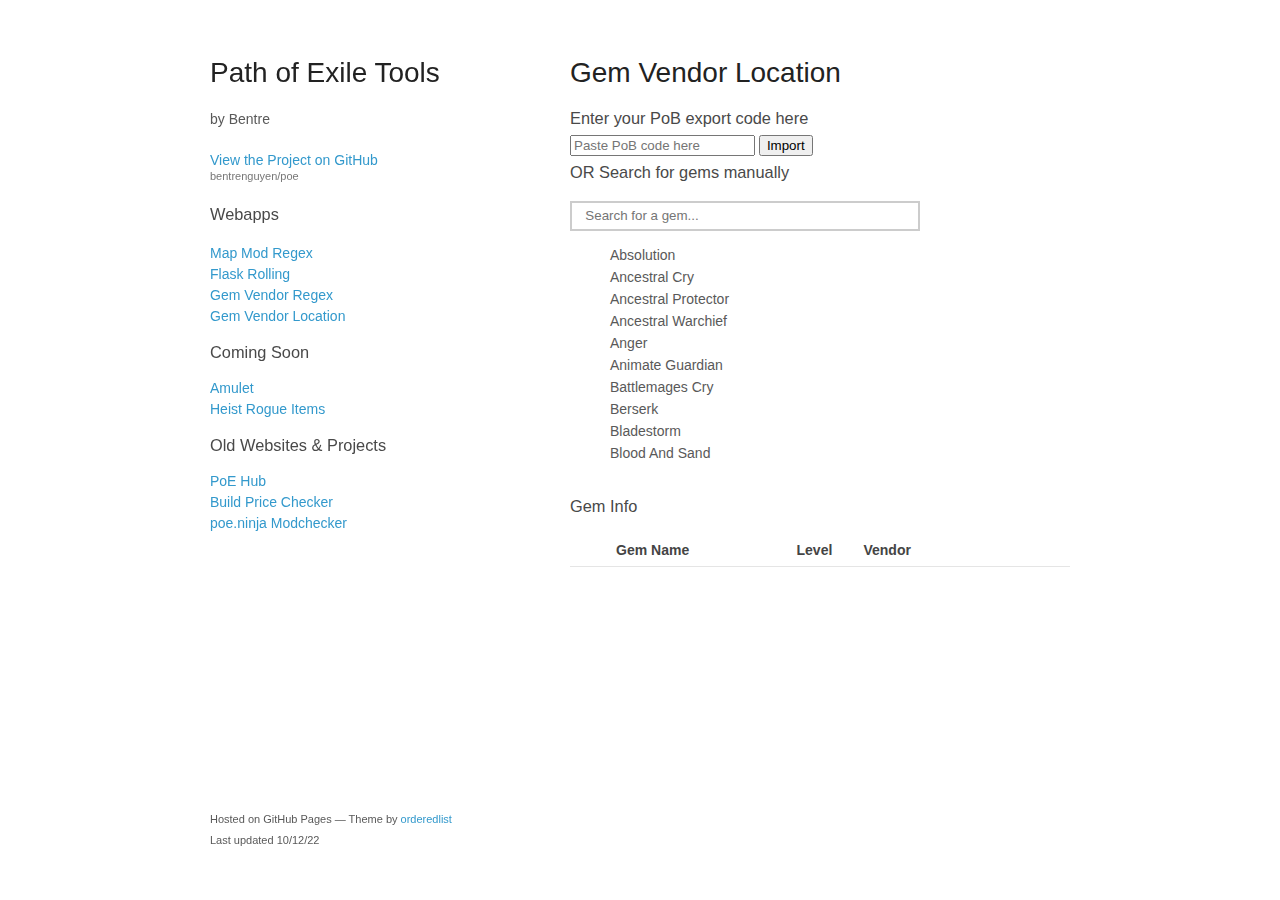
==== commit 9b361185: "starting gem vendor fix" ====
--- a/index.html
+++ b/index.html
@@ -25,22 +25,23 @@
         
         <ul>
           <h3>Webapps</h3>
-          <li><a href="#mapmod" onclick="change_display('mapmodregex')">Map Mod Regex</a></li>
+          <li><a href="#mapmod" onclick="change_display('mapmod')">Map Mod Regex</a></li>
+          <li><a href="#flasks" onclick="change_display('flasks')">Flask Rolling</a></li>
           <li><a href="#gemregex" onclick="change_display('gemvendorregex')">Gem Vendor Regex</a></li>
-          <li><a href="#pobgems" onclick="change_display('gemcampaignlocation')">Gem Campaign Location</a></li>
-          <li><a href="#gemlocation" onclick="change_display('gemlocationmanual')">Gem Location Manual</a></li>
-          <li><a href="#expedition" onclick="change_display('expedition')">Expedition</a></li>
-          <li><a href="#flasks" onclick="change_display('flasks')">Flasks</a></li>
+          <li><a href="#gemlocation" onclick="change_display('gemvendorlocation')">Gem Vendor Location</a></li>
+          
+          <h3 class="h3_nontop">Coming Soon</h3>
           <li><a href="#amulet" onclick="change_display('amulet')">Amulet</a></li>
           <li><a href="#heist" onclick="change_display('heist')">Heist Rogue Items</a></li>
+
           <h3 class="h3_nontop">Old Websites & Projects</h3>
-          <li><a>PoE Hub</a></li>
+          <li><a href="./Projects/PoE Hub/index.html">PoE Hub</a></li>
           <li><a>Build Price Checker</a></li>
           <li><a>poe.ninja Modchecker</a></li>
         </ul>
         
       </header>
-      <section id="mapmodregex">
+      <section id="mapmod" class="hide_section">
         <h1>Map Mod Regex</h1>
           <div class="substringboxbox">
             <div id="substringboxmapmod" class="substringbox" onchange="update_length('map')"></div>
@@ -169,31 +170,31 @@
       </section>
       <section id="gemvendorregex" class="hide_section">
         <h1>Gem Vendor Regex</h1>
-        <h3>Generate Regex from Path of Building export code</h3>
+        <h3>Generate regex from Path of Building export code to quickly buy gems from Lilly</h3>
         <input type="text" id="test" placeholder="Paste PoB code here"/>
         <button id="testbutton" onclick="decode()">Import</button>
         <br>
         <br>
         <div id="gemerror"></div>
-        <div id="allgems" class="hide_allgems">
+        <div id="allgems">
           <div id="redgems" class="gemnames">
             <div class="gemheader">Red Gems</div>
             <div id="redgemnames"></div>
-            <hr>
+            <hr class="gemline">
             <div id="redgemssubstring" class="gemsubstring"></div>
             <button id="redcopygem" class="button-2" onclick ="copygem('red')">Copy</button>
           </div>
           <div id="greengems" class="gemnames">
             <div class="gemheader">Green Gems</div>
             <div id="greengemnames"></div>
-            <hr>
+            <hr class="gemline">
             <div id="greengemssubstring" class="gemsubstring"></div>
             <button id="greencopygem" class="button-2" onclick ="copygem('green')">Copy</button>
           </div> 
           <div id="bluegems" class="gemnames">
             <div class="gemheader">Blue Gems</div>
             <div id="bluegemnames"></div>
-            <hr>
+            <hr class="gemline">
             <div id="bluegemssubstring" class="gemsubstring"></div>
             <button id="bluecopygem" class="button-2" onclick ="copygem('blue')">Copy</button>
           </div>
@@ -201,8 +202,8 @@
       </section>
       <section id="gemcampaignlocation" class="hide_section">
         <h1>Gem Campaign Location</h1>
-        <input type="text" id="gemcampaignb64" placeholder="Paste PoB code here"/>
-        <button id="testbutton2" onclick="decode2()">Import</button>
+        <input type="text" id="1gemcampaignb64" placeholder="Paste PoB code here"/>
+        <button id="1testbutton2" onclick="decode2()">Import</button>
         <br>
         <input type="checkbox" id="siosa_check" name="siosa_check" onclick="siosa_checked()">
         <label for="siosa_check">Library quest completed?</label>
@@ -217,8 +218,14 @@
           <div id="No Act">No Act<br></div>
         </div>
       </section>
-      <section id="gemlocationmanual" class="hide_section">
-        <h1>Gem Location Manual</h1>
+      <section id="gemvendorlocation">
+        <h1>Gem Vendor Location</h1>
+        <h3 class="h3gemlocation">Enter your PoB export code here </h3>
+        <div class="importcode">
+          <input type="text" id="gemcampaignb64" placeholder="Paste PoB code here"/>
+          <button id="testbutton2" onclick="decode2()">Import</button>
+        </div>
+        <h3>OR Search for gems manually</h3>
         <input type="text" class="searchbox" id="gemsearchbox" onkeyup="gemsearchbox()" placeholder="Search for a gem...">
         <div id="gemboxdiv">
           <div class="gembox" id="gembox1"">
@@ -371,37 +378,42 @@
       <section id="flasks" class="hide_section">
         <h1>Flasks</h1>
           <div class="substringboxbox">
-          <div id="substringbox" onchange="update_length()"></div>
-            <div id="lengthbox">
-              <label for="lengthtracker">length: </label>
-              <i id="lengthtracker">0</i>
+            <div id="substringboxflasks" class="substringbox" onchange="update_length('flasks')"></div>
+            <div id="lengthboxflasks" class="lengthbox">
+              <label for="lengthtrackerflasks">length: </label>
+              <i id="lengthtrackerflasks" class="lengthtracker">0</i>
               <i>/50</i>
-              <i id="lengthtrackererror"></i>
-          </div>
-          </div>
+              <i id="lengthtrackererrorflasks" class="lengthtrackererror"></i>
+            </div>
+          </div>
+
           <div class="buttondiv">
-            <button id="copybutton" class="button-1" onclick ="copy()">Copy</button>
-            <button id="resetbutton" class="button-1" onclick="reset()">Reset</button>
-          </div>
-
-          <br>
-          <input type="text" class="searchbox" onkeyup="searchbox()" placeholder="Search for a modifier...">
+            <button id="copybuttonflasks" class="copybutton button-1" onclick ="copy('flasks')">Copy</button>
+            <button id="resetbuttonflasks" class="resetbutton button-1" onclick="reset('flasks')">Reset</button>
+          </div>
+
+          <input type="text" id="searchboxflasks" class="searchbox" onkeyup="searchboxflasks('flasks')" placeholder="Search for a modifier...">
 
           <div class="flaskmods">
-            <ul id="flaskprefixes">
-            </ul>
-            <p> break</p>
-            <ul id="flasksuffixes">
-            </ul>
+            
+            <div class="flasklist" id="flaskprefixes">
+              <h3 id="flasktitleprefix" class="flasktitle">Prefixes</h3>
+            </div>
+            <div class="flasklist" id="flasksuffixes">
+              <h3 id="flasktitlesuffix" class="flasktitle">Suffixes</h3>
+            </div>
           </div>
       </section>
       <footer>
-        <p><small>Hosted on GitHub Pages &mdash; Theme by <a href="https://github.com/orderedlist">orderedlist</a></small></p>
+        <p><small>Hosted on GitHub Pages &mdash; Theme by <a href="https://github.com/orderedlist/minimal">orderedlist</a></small></p>
+        <p><small>Last updated 10/12/22</small></p>
       </footer>
     </div>
     <script src="javascripts/scale.fix.js"></script>
-    <script src="javascripts/scripts.js"></script>
+    <script type="module" src="javascripts/scripts.js"></script>
     <script src="javascripts/pako.js"></script>
-    <script type ="module" src="javascripts/flasks.js"></script>
+
+    <script src="javascripts/gems.js"></script>
+    <script type="module" src="javascripts/scripts_imports.js"></script>
   </body>
 </html>
--- a/stylesheets/styles.css
+++ b/stylesheets/styles.css
@@ -366,11 +366,14 @@
   display: none;
 }
 
+/* GEMS START */
+
 .gemnames {
   margin-bottom: 1em;
   padding: 0.5em;
   position: relative;
   font-size: 14px;
+  height: 13.5em;
 }
 
 #redgems {
@@ -389,6 +392,7 @@
   font-weight: 500;
   font-size: 15px;
 }
+
 
 .button-2 {
   width: 20%;
@@ -402,6 +406,10 @@
   border-style: solid;
   margin-top: 0.5em;
   margin-bottom: 0.5em;
+
+  position: absolute;
+  bottom: 0.5em;
+  left: 1em;
 }
 
 hr {
@@ -460,3 +468,99 @@
   margin-top:1em;
 }
 
+.flaskmods li {
+  list-style: none;
+}
+
+.collapse {
+  display: none;
+}
+
+.checked {
+  font-weight: bold;
+}
+
+
+.flaskmods ul {
+  padding-left: 0;
+}
+
+
+.flasklist ol {
+  padding: 0.2em 0.2em 0.2em 1.6em;
+  margin-bottom: 0;
+  background: #e8e9eb;
+  border-bottom: 0.25px solid rgb(190, 190, 190);
+}
+
+
+
+.flaskmods p {
+  margin: 0px 0px 0px 0px;
+  padding-left: 1em;
+  padding-top: 0.2em;
+  padding-bottom: 0.2em;
+  padding-right: 0.2em;
+}
+
+.flasklist p {
+  border-bottom: 0.25px solid rgb(190, 190, 190);
+}
+
+.flaskmods li:hover {
+  cursor: pointer;
+}
+
+.flasklist p:hover {
+  cursor: pointer;
+}
+
+#searchboxflasks {
+  margin-top: 1em;
+}
+
+.flasktitle {
+  margin-bottom: 0.25em;
+  padding-bottom: 0;
+}
+
+#flasktitlesuffix {
+  margin-top: 1em;
+}
+
+.flaskmods {
+  height: 38em;
+  overflow: auto;
+}
+
+/* width */
+.flaskmods::-webkit-scrollbar {
+  width: 10px;
+}
+
+/* Track */
+.flaskmods::-webkit-scrollbar-track {
+  background: #f1f1f1; 
+}
+ 
+/* Handle */
+.flaskmods::-webkit-scrollbar-thumb {
+  background: #888; 
+}
+
+/* Handle on hover */
+.flaskmods::-webkit-scrollbar-thumb:hover {
+  background: #555; 
+}
+
+footer p {
+  margin-bottom: 0;
+}
+
+.h3gemlocation {
+  margin-bottom: 0.5em;
+}
+
+#gemcampaignb64 {
+  margin-bottom: 0.5em;
+}